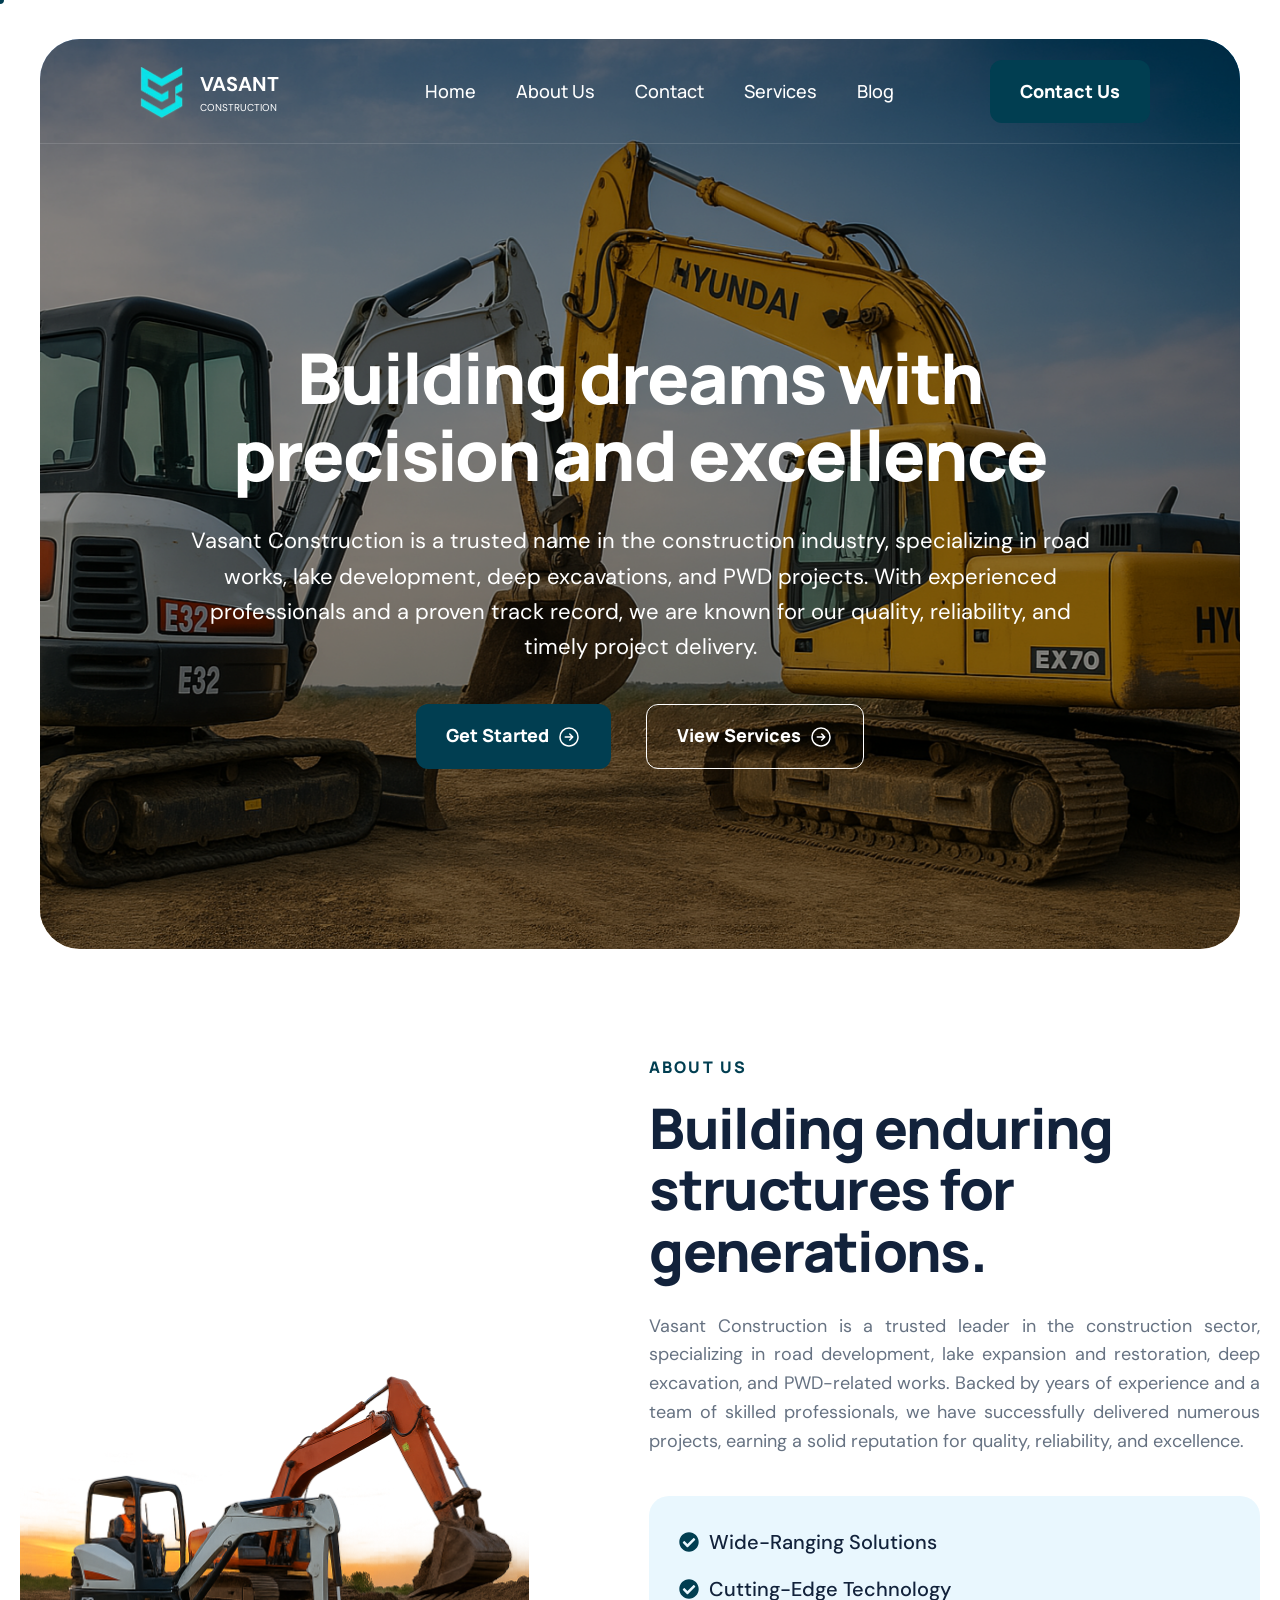
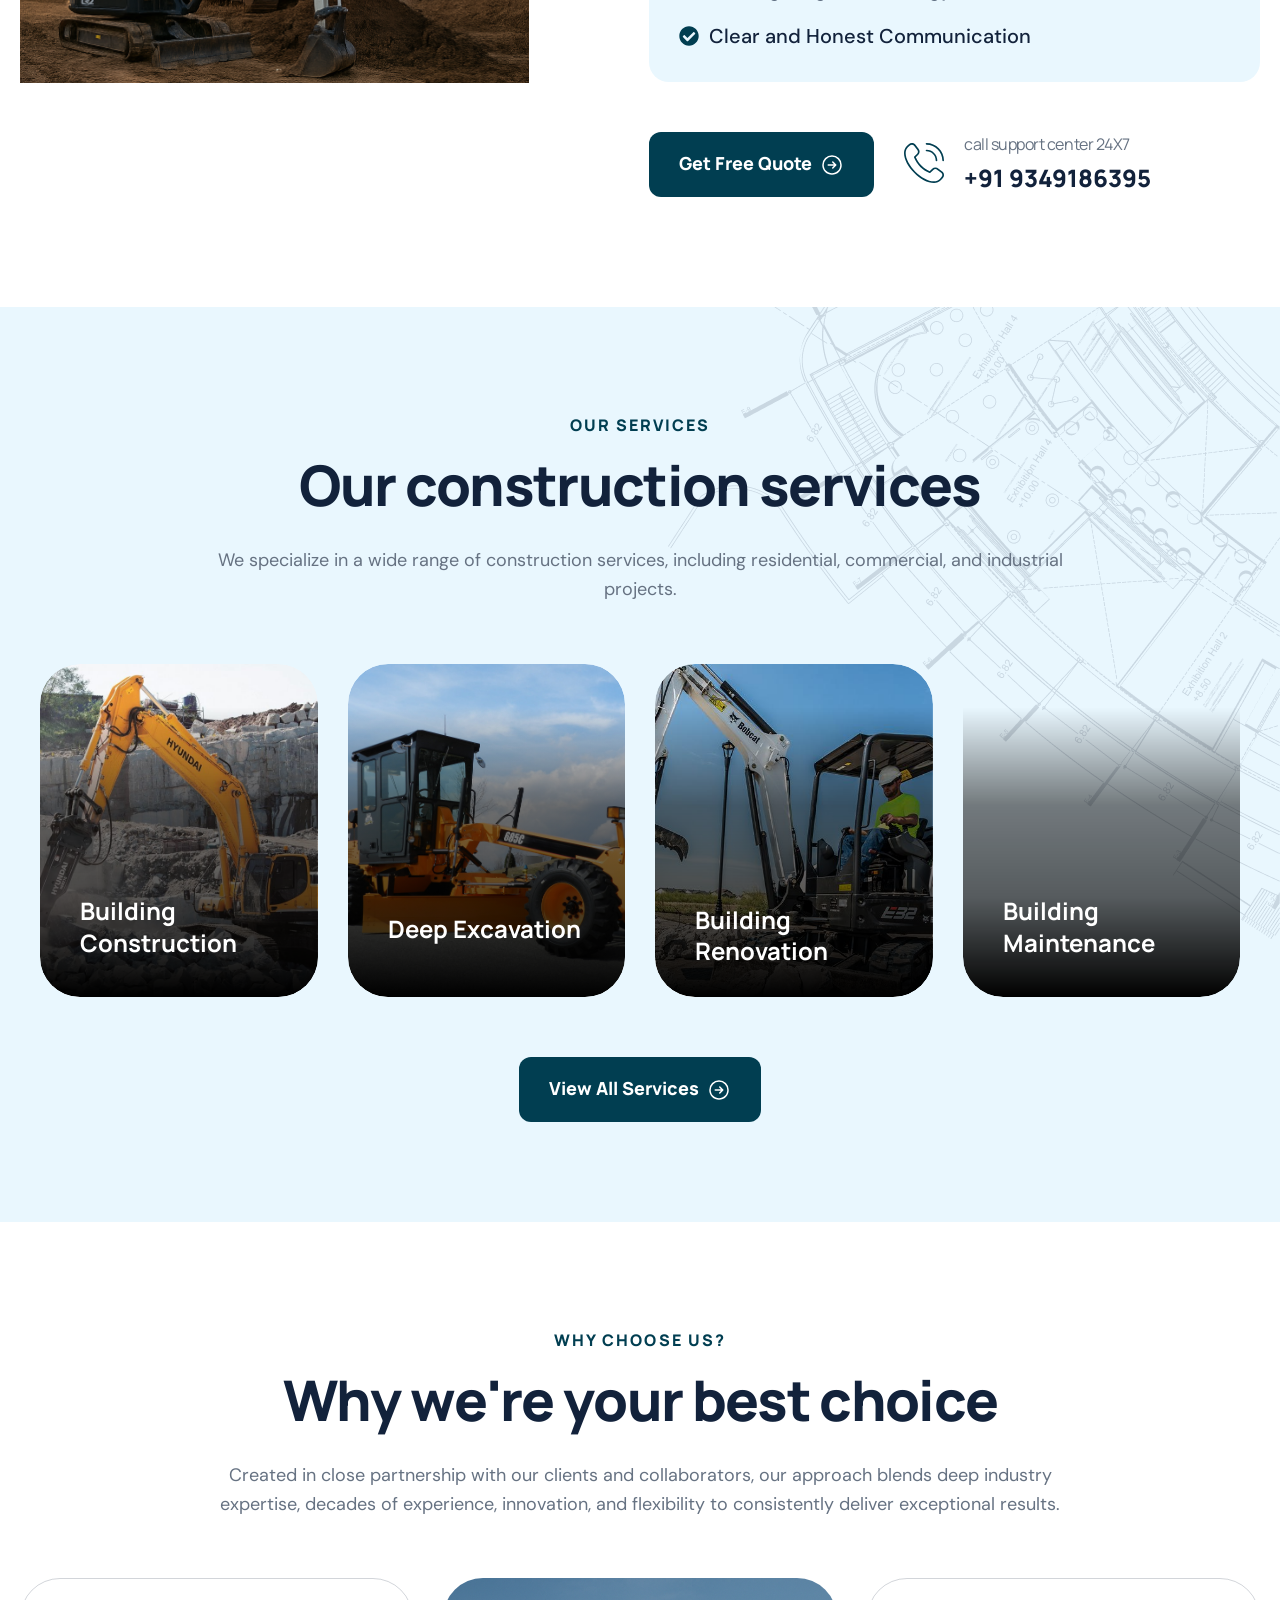
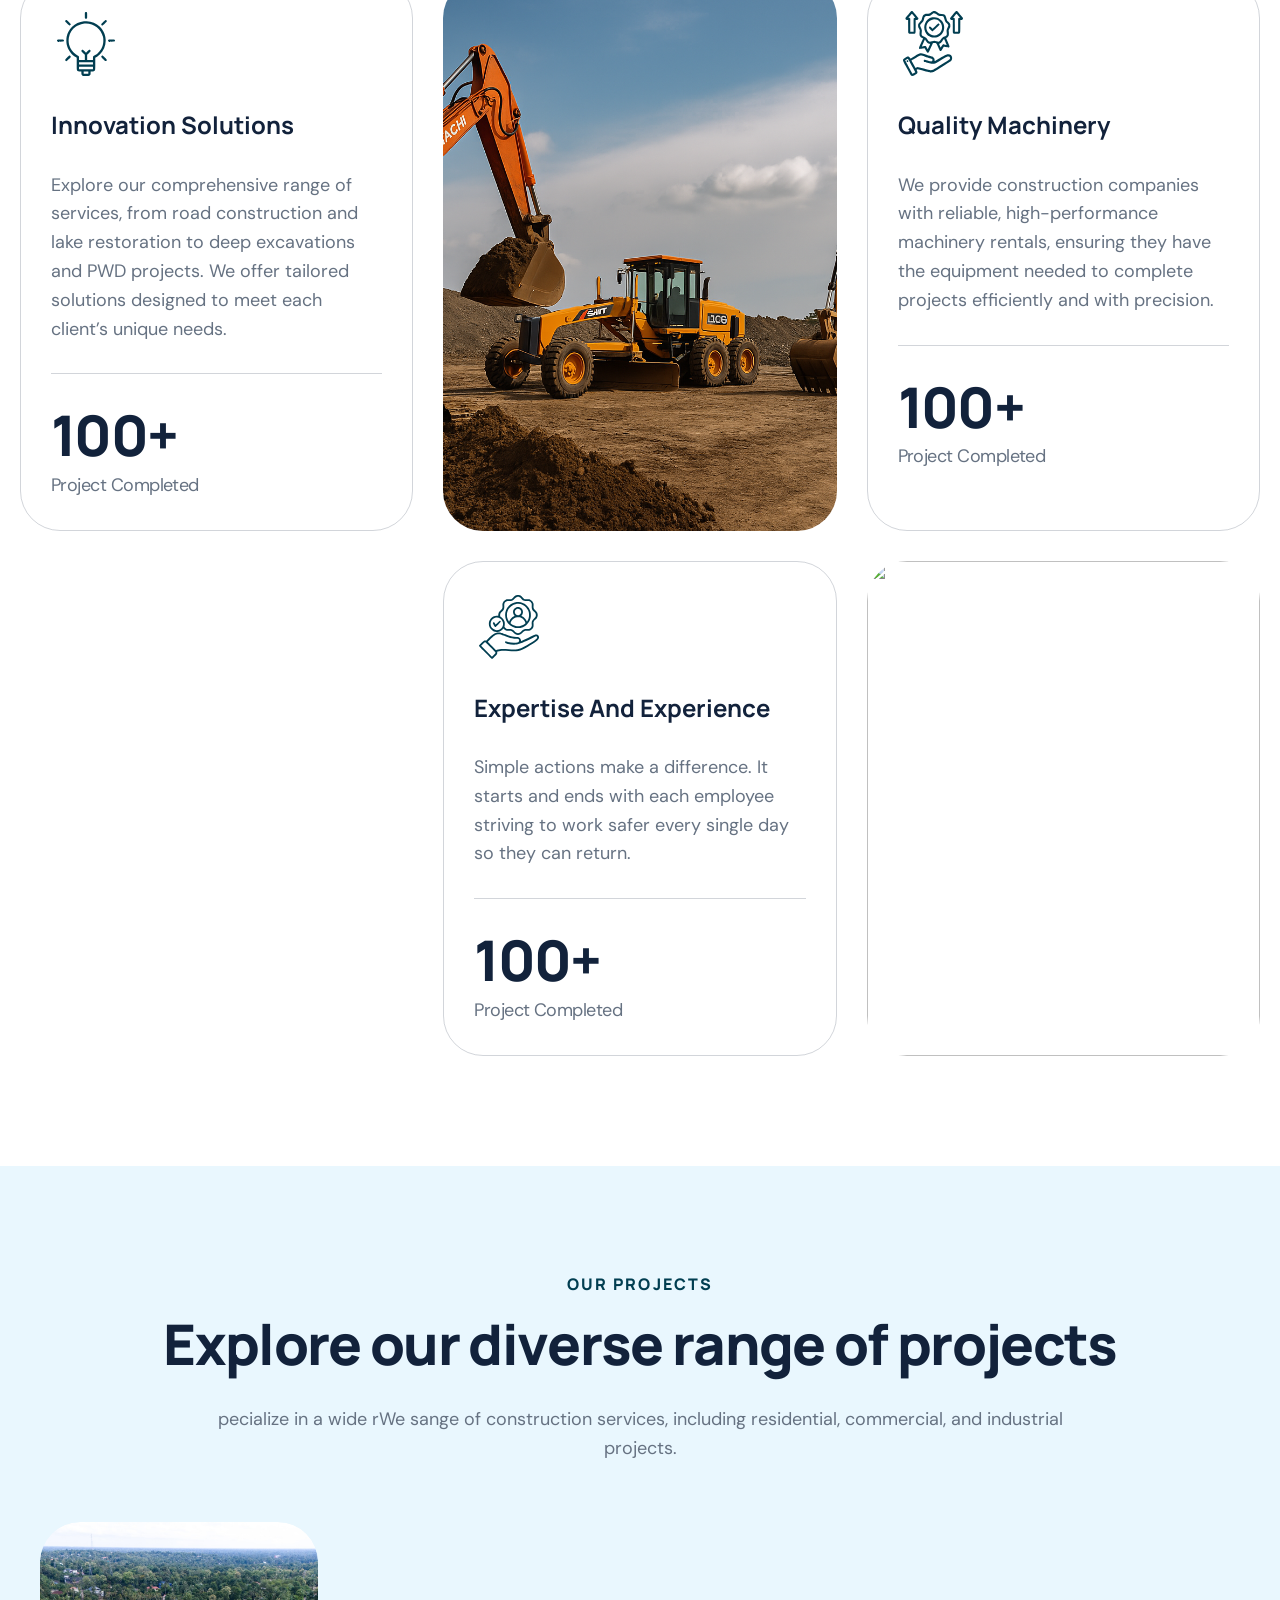
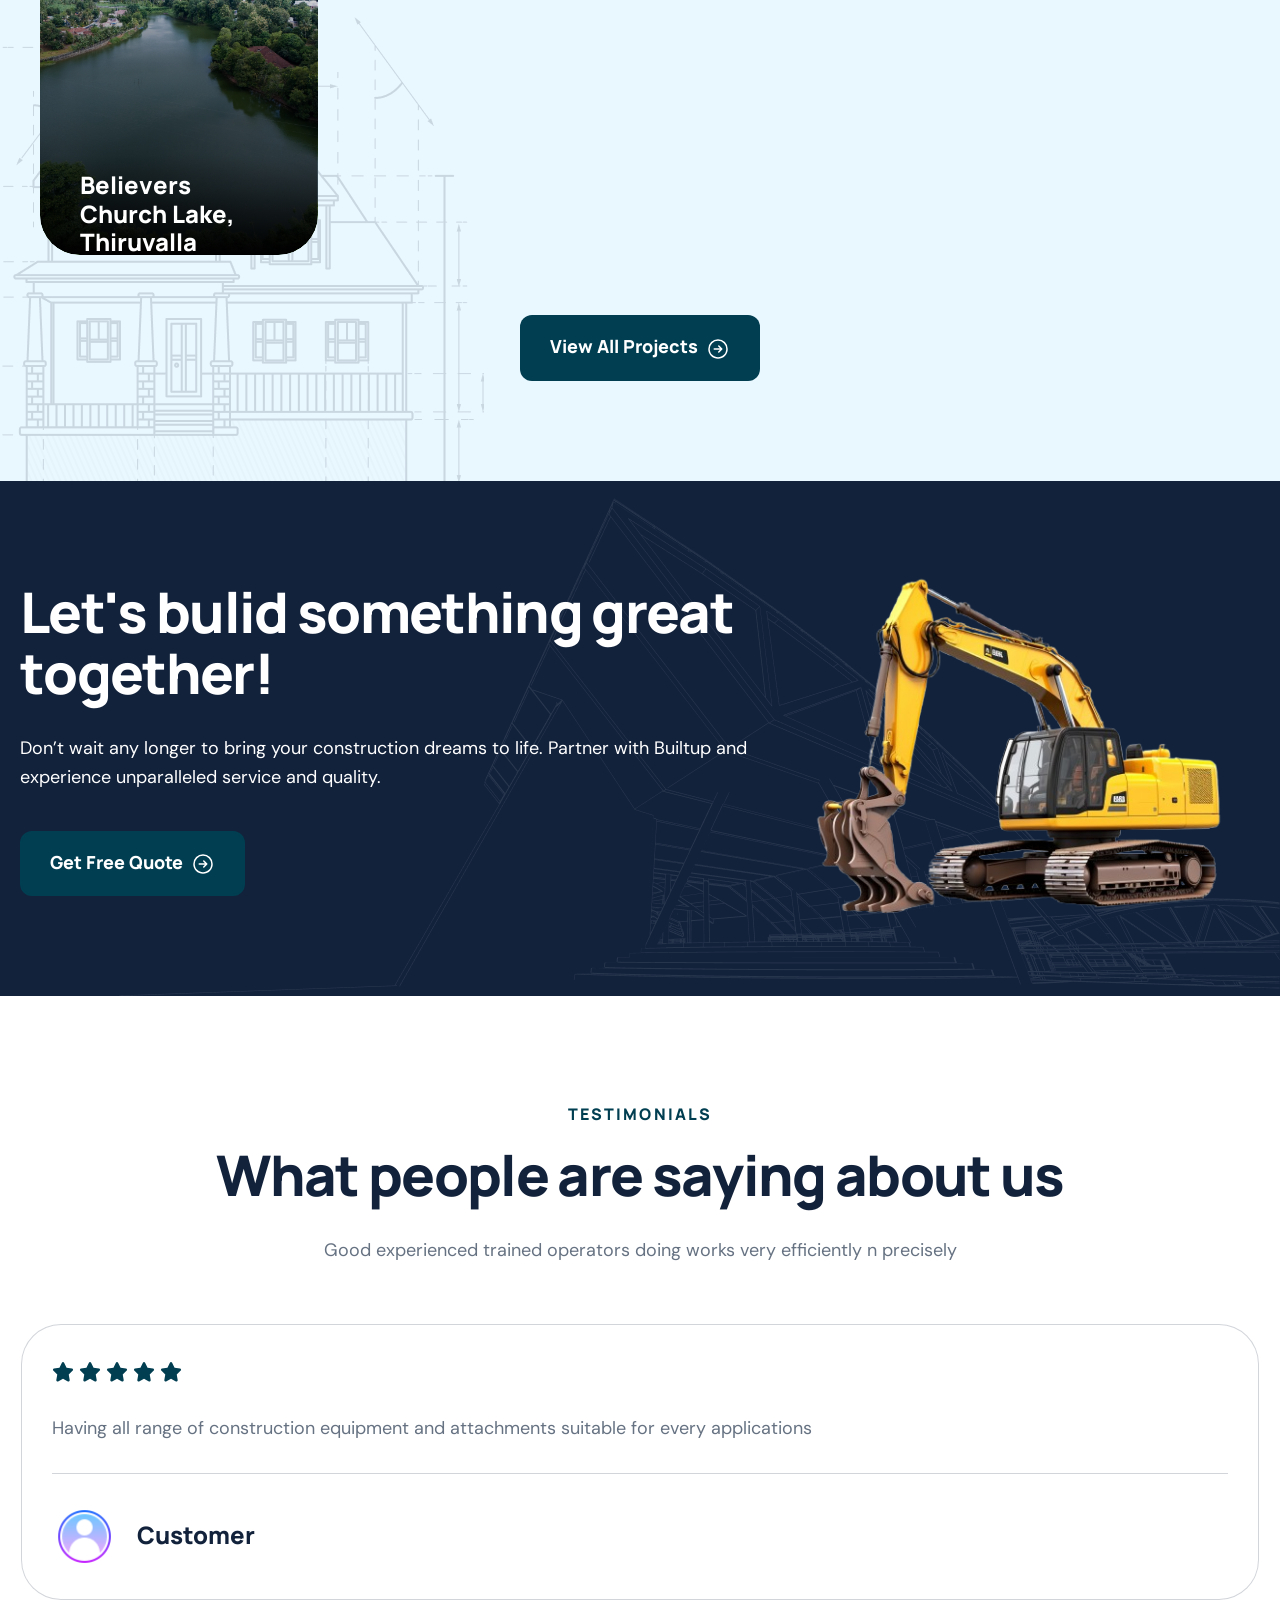
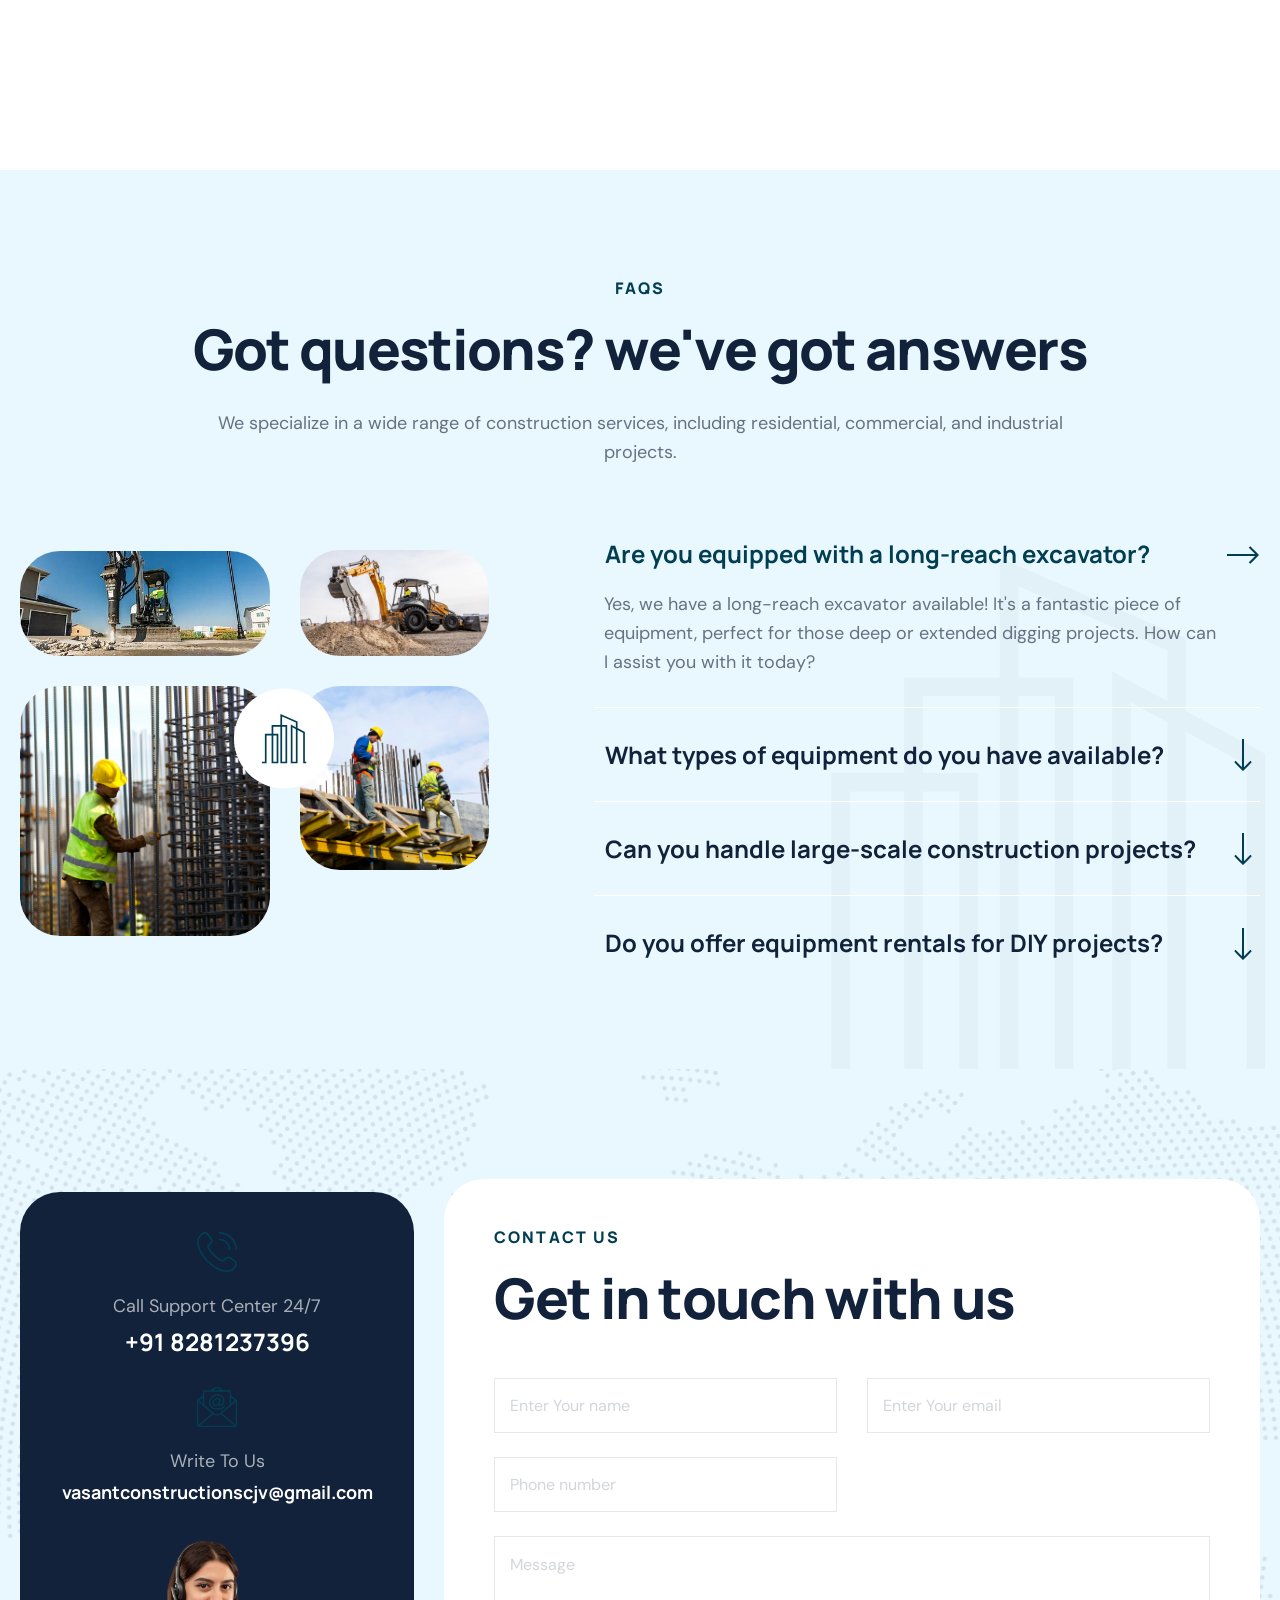
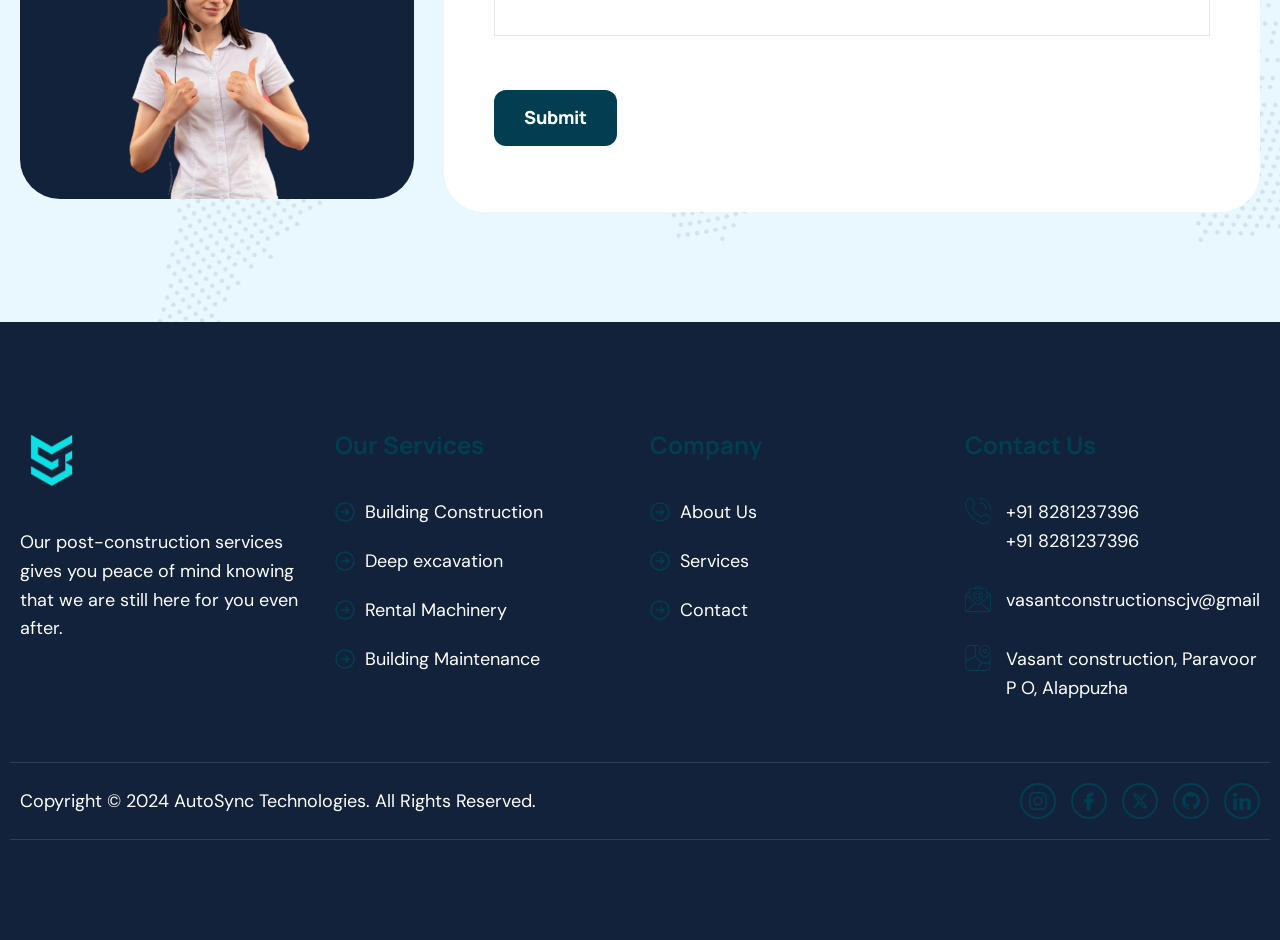
==== index.html @ c3cb843b "pushed" ====
<!DOCTYPE html>
<html lang="en-US">

<!-- Mirrored from demo.awaikenthemes.com/builtup/ by HTTrack Website Copier/3.x [XR&CO'2014], Sun, 02 Feb 2025 14:25:27 GMT -->
<!-- Added by HTTrack -->
<meta http-equiv="content-type" content="text/html;charset=UTF-8" /><!-- /Added by HTTrack -->

<head>
	<meta charset="UTF-8">
	<meta name="viewport" content="width=device-width, initial-scale=1.0" />
	<title>Vasant Construction</title>
	<meta name='robots' content='max-image-preview:large' />
	<style>
		img:is([sizes="auto" i], [sizes^="auto," i]) {
			contain-intrinsic-size: 3000px 1500px
		}
	</style>
	<link rel='dns-prefetch' href='http://fonts.googleapis.com/' />
	<link rel="alternate" type="application/rss+xml" title="Builtup &raquo; Feed" href="feed/index.html" />
	<link rel="alternate" type="application/rss+xml" title="Builtup &raquo; Comments Feed"
		href="comments/feed/index.html" />
	<script>
		window._wpemojiSettings = { "baseUrl": "https:\/\/s.w.org\/images\/core\/emoji\/15.0.3\/72x72\/", "ext": ".png", "svgUrl": "https:\/\/s.w.org\/images\/core\/emoji\/15.0.3\/svg\/", "svgExt": ".svg", "source": { "concatemoji": "https:\/\/demo.awaikenthemes.com\/builtup\/wp-includes\/js\/wp-emoji-release.min.js?ver=6.7.1" } };
		/*! This file is auto-generated */
		!function (i, n) { var o, s, e; function c(e) { try { var t = { supportTests: e, timestamp: (new Date).valueOf() }; sessionStorage.setItem(o, JSON.stringify(t)) } catch (e) { } } function p(e, t, n) { e.clearRect(0, 0, e.canvas.width, e.canvas.height), e.fillText(t, 0, 0); var t = new Uint32Array(e.getImageData(0, 0, e.canvas.width, e.canvas.height).data), r = (e.clearRect(0, 0, e.canvas.width, e.canvas.height), e.fillText(n, 0, 0), new Uint32Array(e.getImageData(0, 0, e.canvas.width, e.canvas.height).data)); return t.every(function (e, t) { return e === r[t] }) } function u(e, t, n) { switch (t) { case "flag": return n(e, "\ud83c\udff3\ufe0f\u200d\u26a7\ufe0f", "\ud83c\udff3\ufe0f\u200b\u26a7\ufe0f") ? !1 : !n(e, "\ud83c\uddfa\ud83c\uddf3", "\ud83c\uddfa\u200b\ud83c\uddf3") && !n(e, "\ud83c\udff4\udb40\udc67\udb40\udc62\udb40\udc65\udb40\udc6e\udb40\udc67\udb40\udc7f", "\ud83c\udff4\u200b\udb40\udc67\u200b\udb40\udc62\u200b\udb40\udc65\u200b\udb40\udc6e\u200b\udb40\udc67\u200b\udb40\udc7f"); case "emoji": return !n(e, "\ud83d\udc26\u200d\u2b1b", "\ud83d\udc26\u200b\u2b1b") }return !1 } function f(e, t, n) { var r = "undefined" != typeof WorkerGlobalScope && self instanceof WorkerGlobalScope ? new OffscreenCanvas(300, 150) : i.createElement("canvas"), a = r.getContext("2d", { willReadFrequently: !0 }), o = (a.textBaseline = "top", a.font = "600 32px Arial", {}); return e.forEach(function (e) { o[e] = t(a, e, n) }), o } function t(e) { var t = i.createElement("script"); t.src = e, t.defer = !0, i.head.appendChild(t) } "undefined" != typeof Promise && (o = "wpEmojiSettingsSupports", s = ["flag", "emoji"], n.supports = { everything: !0, everythingExceptFlag: !0 }, e = new Promise(function (e) { i.addEventListener("DOMContentLoaded", e, { once: !0 }) }), new Promise(function (t) { var n = function () { try { var e = JSON.parse(sessionStorage.getItem(o)); if ("object" == typeof e && "number" == typeof e.timestamp && (new Date).valueOf() < e.timestamp + 604800 && "object" == typeof e.supportTests) return e.supportTests } catch (e) { } return null }(); if (!n) { if ("undefined" != typeof Worker && "undefined" != typeof OffscreenCanvas && "undefined" != typeof URL && URL.createObjectURL && "undefined" != typeof Blob) try { var e = "postMessage(" + f.toString() + "(" + [JSON.stringify(s), u.toString(), p.toString()].join(",") + "));", r = new Blob([e], { type: "text/javascript" }), a = new Worker(URL.createObjectURL(r), { name: "wpTestEmojiSupports" }); return void (a.onmessage = function (e) { c(n = e.data), a.terminate(), t(n) }) } catch (e) { } c(n = f(s, u, p)) } t(n) }).then(function (e) { for (var t in e) n.supports[t] = e[t], n.supports.everything = n.supports.everything && n.supports[t], "flag" !== t && (n.supports.everythingExceptFlag = n.supports.everythingExceptFlag && n.supports[t]); n.supports.everythingExceptFlag = n.supports.everythingExceptFlag && !n.supports.flag, n.DOMReady = !1, n.readyCallback = function () { n.DOMReady = !0 } }).then(function () { return e }).then(function () { var e; n.supports.everything || (n.readyCallback(), (e = n.source || {}).concatemoji ? t(e.concatemoji) : e.wpemoji && e.twemoji && (t(e.twemoji), t(e.wpemoji))) })) }((window, document), window._wpemojiSettings);
	</script>
	<link rel='stylesheet' id='elementor-frontend-css'
		href='wp-content/plugins/elementor/assets/css/frontend.min42e3.css?ver=3.26.0' media='all' />
	<link rel='stylesheet' id='elementor-post-225-css'
		href='wp-content/uploads/elementor/css/post-22543d5.css?ver=1734501136' media='all' />
	<link rel='stylesheet' id='elementor-post-1688-css'
		href='wp-content/uploads/elementor/css/post-16880557.css?ver=1734501137' media='all' />
	<link rel="stylesheet" href="https://cdn.jsdelivr.net/npm/bootstrap@5.3.0/dist/css/bootstrap.min.css">
	<style id='wp-emoji-styles-inline-css'>
		img.wp-smiley,
		img.emoji {
			display: inline !important;
			border: none !important;
			box-shadow: none !important;
			height: 1em !important;
			width: 1em !important;
			margin: 0 0.07em !important;
			vertical-align: -0.1em !important;
			background: none !important;
			padding: 0 !important;
		}
	</style>
	<style id='classic-theme-styles-inline-css'>
		/*! This file is auto-generated */
		.wp-block-button__link {
			color: #fff;
			background-color: #32373c;
			border-radius: 9999px;
			box-shadow: none;
			text-decoration: none;
			padding: calc(.667em + 2px) calc(1.333em + 2px);
			font-size: 1.125em
		}

		.wp-block-file__button {
			background: #32373c;
			color: #fff;
			text-decoration: none
		}
	</style>
	<style id='global-styles-inline-css'>
		:root {
			--wp--preset--aspect-ratio--square: 1;
			--wp--preset--aspect-ratio--4-3: 4/3;
			--wp--preset--aspect-ratio--3-4: 3/4;
			--wp--preset--aspect-ratio--3-2: 3/2;
			--wp--preset--aspect-ratio--2-3: 2/3;
			--wp--preset--aspect-ratio--16-9: 16/9;
			--wp--preset--aspect-ratio--9-16: 9/16;
			--wp--preset--color--black: #000000;
			--wp--preset--color--cyan-bluish-gray: #abb8c3;
			--wp--preset--color--white: #ffffff;
			--wp--preset--color--pale-pink: #f78da7;
			--wp--preset--color--vivid-red: #cf2e2e;
			--wp--preset--color--luminous-vivid-orange: #ff6900;
			--wp--preset--color--luminous-vivid-amber: #fcb900;
			--wp--preset--color--light-green-cyan: #7bdcb5;
			--wp--preset--color--vivid-green-cyan: #00d084;
			--wp--preset--color--pale-cyan-blue: #8ed1fc;
			--wp--preset--color--vivid-cyan-blue: #0693e3;
			--wp--preset--color--vivid-purple: #9b51e0;
			--wp--preset--gradient--vivid-cyan-blue-to-vivid-purple: linear-gradient(135deg, rgba(6, 147, 227, 1) 0%, rgb(155, 81, 224) 100%);
			--wp--preset--gradient--light-green-cyan-to-vivid-green-cyan: linear-gradient(135deg, rgb(122, 220, 180) 0%, rgb(0, 208, 130) 100%);
			--wp--preset--gradient--luminous-vivid-amber-to-luminous-vivid-orange: linear-gradient(135deg, rgba(252, 185, 0, 1) 0%, rgba(255, 105, 0, 1) 100%);
			--wp--preset--gradient--luminous-vivid-orange-to-vivid-red: linear-gradient(135deg, rgba(255, 105, 0, 1) 0%, rgb(207, 46, 46) 100%);
			--wp--preset--gradient--very-light-gray-to-cyan-bluish-gray: linear-gradient(135deg, rgb(238, 238, 238) 0%, rgb(169, 184, 195) 100%);
			--wp--preset--gradient--cool-to-warm-spectrum: linear-gradient(135deg, rgb(74, 234, 220) 0%, rgb(151, 120, 209) 20%, rgb(207, 42, 186) 40%, rgb(238, 44, 130) 60%, rgb(251, 105, 98) 80%, rgb(254, 248, 76) 100%);
			--wp--preset--gradient--blush-light-purple: linear-gradient(135deg, rgb(255, 206, 236) 0%, rgb(152, 150, 240) 100%);
			--wp--preset--gradient--blush-bordeaux: linear-gradient(135deg, rgb(254, 205, 165) 0%, rgb(254, 45, 45) 50%, rgb(107, 0, 62) 100%);
			--wp--preset--gradient--luminous-dusk: linear-gradient(135deg, rgb(255, 203, 112) 0%, rgb(199, 81, 192) 50%, rgb(65, 88, 208) 100%);
			--wp--preset--gradient--pale-ocean: linear-gradient(135deg, rgb(255, 245, 203) 0%, rgb(182, 227, 212) 50%, rgb(51, 167, 181) 100%);
			--wp--preset--gradient--electric-grass: linear-gradient(135deg, rgb(202, 248, 128) 0%, rgb(113, 206, 126) 100%);
			--wp--preset--gradient--midnight: linear-gradient(135deg, rgb(2, 3, 129) 0%, rgb(40, 116, 252) 100%);
			--wp--preset--font-size--small: 13px;
			--wp--preset--font-size--medium: 20px;
			--wp--preset--font-size--large: 36px;
			--wp--preset--font-size--x-large: 42px;
			--wp--preset--spacing--20: 0.44rem;
			--wp--preset--spacing--30: 0.67rem;
			--wp--preset--spacing--40: 1rem;
			--wp--preset--spacing--50: 1.5rem;
			--wp--preset--spacing--60: 2.25rem;
			--wp--preset--spacing--70: 3.38rem;
			--wp--preset--spacing--80: 5.06rem;
			--wp--preset--shadow--natural: 6px 6px 9px rgba(0, 0, 0, 0.2);
			--wp--preset--shadow--deep: 12px 12px 50px rgba(0, 0, 0, 0.4);
			--wp--preset--shadow--sharp: 6px 6px 0px rgba(0, 0, 0, 0.2);
			--wp--preset--shadow--outlined: 6px 6px 0px -3px rgba(255, 255, 255, 1), 6px 6px rgba(0, 0, 0, 1);
			--wp--preset--shadow--crisp: 6px 6px 0px rgba(0, 0, 0, 1);
		}

		:where(.is-layout-flex) {
			gap: 0.5em;
		}

		:where(.is-layout-grid) {
			gap: 0.5em;
		}

		body .is-layout-flex {
			display: flex;
		}

		.is-layout-flex {
			flex-wrap: wrap;
			align-items: center;
		}

		.is-layout-flex> :is(*, div) {
			margin: 0;
		}

		body .is-layout-grid {
			display: grid;
		}

		.is-layout-grid> :is(*, div) {
			margin: 0;
		}

		:where(.wp-block-columns.is-layout-flex) {
			gap: 2em;
		}

		:where(.wp-block-columns.is-layout-grid) {
			gap: 2em;
		}

		:where(.wp-block-post-template.is-layout-flex) {
			gap: 1.25em;
		}

		:where(.wp-block-post-template.is-layout-grid) {
			gap: 1.25em;
		}

		.has-black-color {
			color: var(--wp--preset--color--black) !important;
		}

		.has-cyan-bluish-gray-color {
			color: var(--wp--preset--color--cyan-bluish-gray) !important;
		}

		.has-white-color {
			color: var(--wp--preset--color--white) !important;
		}

		.has-pale-pink-color {
			color: var(--wp--preset--color--pale-pink) !important;
		}

		.has-vivid-red-color {
			color: var(--wp--preset--color--vivid-red) !important;
		}

		.has-luminous-vivid-orange-color {
			color: var(--wp--preset--color--luminous-vivid-orange) !important;
		}

		.has-luminous-vivid-amber-color {
			color: var(--wp--preset--color--luminous-vivid-amber) !important;
		}

		.has-light-green-cyan-color {
			color: var(--wp--preset--color--light-green-cyan) !important;
		}

		.has-vivid-green-cyan-color {
			color: var(--wp--preset--color--vivid-green-cyan) !important;
		}

		.has-pale-cyan-blue-color {
			color: var(--wp--preset--color--pale-cyan-blue) !important;
		}

		.has-vivid-cyan-blue-color {
			color: var(--wp--preset--color--vivid-cyan-blue) !important;
		}

		.has-vivid-purple-color {
			color: var(--wp--preset--color--vivid-purple) !important;
		}

		.has-black-background-color {
			background-color: var(--wp--preset--color--black) !important;
		}

		.has-cyan-bluish-gray-background-color {
			background-color: var(--wp--preset--color--cyan-bluish-gray) !important;
		}

		.has-white-background-color {
			background-color: var(--wp--preset--color--white) !important;
		}

		.has-pale-pink-background-color {
			background-color: var(--wp--preset--color--pale-pink) !important;
		}

		.has-vivid-red-background-color {
			background-color: var(--wp--preset--color--vivid-red) !important;
		}

		.has-luminous-vivid-orange-background-color {
			background-color: var(--wp--preset--color--luminous-vivid-orange) !important;
		}

		.has-luminous-vivid-amber-background-color {
			background-color: var(--wp--preset--color--luminous-vivid-amber) !important;
		}

		.has-light-green-cyan-background-color {
			background-color: var(--wp--preset--color--light-green-cyan) !important;
		}

		.has-vivid-green-cyan-background-color {
			background-color: var(--wp--preset--color--vivid-green-cyan) !important;
		}

		.has-pale-cyan-blue-background-color {
			background-color: var(--wp--preset--color--pale-cyan-blue) !important;
		}

		.has-vivid-cyan-blue-background-color {
			background-color: var(--wp--preset--color--vivid-cyan-blue) !important;
		}

		.has-vivid-purple-background-color {
			background-color: var(--wp--preset--color--vivid-purple) !important;
		}

		.has-black-border-color {
			border-color: var(--wp--preset--color--black) !important;
		}

		.has-cyan-bluish-gray-border-color {
			border-color: var(--wp--preset--color--cyan-bluish-gray) !important;
		}

		.has-white-border-color {
			border-color: var(--wp--preset--color--white) !important;
		}

		.has-pale-pink-border-color {
			border-color: var(--wp--preset--color--pale-pink) !important;
		}

		.has-vivid-red-border-color {
			border-color: var(--wp--preset--color--vivid-red) !important;
		}

		.has-luminous-vivid-orange-border-color {
			border-color: var(--wp--preset--color--luminous-vivid-orange) !important;
		}

		.has-luminous-vivid-amber-border-color {
			border-color: var(--wp--preset--color--luminous-vivid-amber) !important;
		}

		.has-light-green-cyan-border-color {
			border-color: var(--wp--preset--color--light-green-cyan) !important;
		}

		.has-vivid-green-cyan-border-color {
			border-color: var(--wp--preset--color--vivid-green-cyan) !important;
		}

		.has-pale-cyan-blue-border-color {
			border-color: var(--wp--preset--color--pale-cyan-blue) !important;
		}

		.has-vivid-cyan-blue-border-color {
			border-color: var(--wp--preset--color--vivid-cyan-blue) !important;
		}

		.has-vivid-purple-border-color {
			border-color: var(--wp--preset--color--vivid-purple) !important;
		}

		.has-vivid-cyan-blue-to-vivid-purple-gradient-background {
			background: var(--wp--preset--gradient--vivid-cyan-blue-to-vivid-purple) !important;
		}

		.has-light-green-cyan-to-vivid-green-cyan-gradient-background {
			background: var(--wp--preset--gradient--light-green-cyan-to-vivid-green-cyan) !important;
		}

		.has-luminous-vivid-amber-to-luminous-vivid-orange-gradient-background {
			background: var(--wp--preset--gradient--luminous-vivid-amber-to-luminous-vivid-orange) !important;
		}

		.has-luminous-vivid-orange-to-vivid-red-gradient-background {
			background: var(--wp--preset--gradient--luminous-vivid-orange-to-vivid-red) !important;
		}

		.has-very-light-gray-to-cyan-bluish-gray-gradient-background {
			background: var(--wp--preset--gradient--very-light-gray-to-cyan-bluish-gray) !important;
		}

		.has-cool-to-warm-spectrum-gradient-background {
			background: var(--wp--preset--gradient--cool-to-warm-spectrum) !important;
		}

		.has-blush-light-purple-gradient-background {
			background: var(--wp--preset--gradient--blush-light-purple) !important;
		}

		.has-blush-bordeaux-gradient-background {
			background: var(--wp--preset--gradient--blush-bordeaux) !important;
		}

		.has-luminous-dusk-gradient-background {
			background: var(--wp--preset--gradient--luminous-dusk) !important;
		}

		.has-pale-ocean-gradient-background {
			background: var(--wp--preset--gradient--pale-ocean) !important;
		}

		.has-electric-grass-gradient-background {
			background: var(--wp--preset--gradient--electric-grass) !important;
		}

		.has-midnight-gradient-background {
			background: var(--wp--preset--gradient--midnight) !important;
		}

		.has-small-font-size {
			font-size: var(--wp--preset--font-size--small) !important;
		}

		.has-medium-font-size {
			font-size: var(--wp--preset--font-size--medium) !important;
		}

		.has-large-font-size {
			font-size: var(--wp--preset--font-size--large) !important;
		}

		.has-x-large-font-size {
			font-size: var(--wp--preset--font-size--x-large) !important;
		}

		:where(.wp-block-post-template.is-layout-flex) {
			gap: 1.25em;
		}

		:where(.wp-block-post-template.is-layout-grid) {
			gap: 1.25em;
		}

		:where(.wp-block-columns.is-layout-flex) {
			gap: 2em;
		}

		:where(.wp-block-columns.is-layout-grid) {
			gap: 2em;
		}

		:root :where(.wp-block-pullquote) {
			font-size: 1.5em;
			line-height: 1.6;
		}

		.elementor-element-fe91c30 {
			background-image: url('wp-content/uploads/2024/06/31.png') !important;
			background-size: cover;
			background-position: center;
		}
		
		
	</style>
	
	
	<link rel='stylesheet' id='elementor-icons-ekiticons-css'
		href='wp-content/plugins/elementskit-lite/modules/elementskit-icon-pack/assets/css/ekiticons6765.css?ver=3.3.3'
		media='all' />
	<link rel='stylesheet' id='elementskit-parallax-style-css'
		href='wp-content/plugins/elementskit/modules/parallax/assets/css/style87e3.css?ver=3.7.6' media='all' />
	<link rel='stylesheet' id='elementor-post-7-css'
		href='wp-content/uploads/elementor/css/post-70557.css?ver=1734501137' media='all' />
	<link rel='stylesheet' id='e-animation-fadeInUp-css'
		href='wp-content/plugins/elementor/assets/lib/animations/styles/fadeInUp.min42e3.css?ver=3.26.0' media='all' />
	<link rel='stylesheet' id='widget-heading-css'
		href='wp-content/plugins/elementor/assets/css/widget-heading.min42e3.css?ver=3.26.0' media='all' />
	<link rel='stylesheet' id='widget-text-editor-css'
		href='wp-content/plugins/elementor/assets/css/widget-text-editor.min42e3.css?ver=3.26.0' media='all' />
	<link rel='stylesheet' id='widget-image-css'
		href='wp-content/plugins/elementor/assets/css/widget-image.min42e3.css?ver=3.26.0' media='all' />
	<link rel='stylesheet' id='widget-icon-list-css'
		href='wp-content/plugins/elementor/assets/css/widget-icon-list.min42e3.css?ver=3.26.0' media='all' />
	<link rel='stylesheet' id='widget-icon-box-css'
		href='wp-content/plugins/elementor/assets/css/widget-icon-box.min42e3.css?ver=3.26.0' media='all' />
	<link rel='stylesheet' id='widget-counter-css'
		href='wp-content/plugins/elementor/assets/css/widget-counter.min42e3.css?ver=3.26.0' media='all' />
	<link rel='stylesheet' id='elementor-post-10-css'
		href='wp-content/uploads/elementor/css/post-100557.css?ver=1734501137' media='all' />
	<link rel='stylesheet' id='ekit-widget-styles-css'
		href='wp-content/plugins/elementskit-lite/widgets/init/assets/css/widget-styles6765.css?ver=3.3.3'
		media='all' />
	<link rel='stylesheet' id='ekit-widget-styles-pro-css'
		href='wp-content/plugins/elementskit/widgets/init/assets/css/widget-styles-pro87e3.css?ver=3.7.6' media='all' />
	<link rel='stylesheet' id='ekit-responsive-css'
		href='wp-content/plugins/elementskit-lite/widgets/init/assets/css/responsive6765.css?ver=3.3.3' media='all' />
	<link rel='stylesheet' id='builtup-font-css'
		href='https://fonts.googleapis.com/css2?family=Manrope%3Awght%40200..800&amp;family=DM+Sans%3Aital%2Copsz%2Cwght%400%2C9..40%2C100..1000%3B1%2C9..40%2C100..1000&amp;display=swap'
		media='all' />
	<link rel='stylesheet' id='swiper-css'
		href='wp-content/plugins/elementor/assets/lib/swiper/v8/css/swiper.min94a4.css?ver=8.4.5' media='all' />
	<link rel='stylesheet' id='e-swiper-css'
		href='wp-content/plugins/elementor/assets/css/conditionals/e-swiper.min42e3.css?ver=3.26.0' media='all' />
	<link rel='stylesheet' id='builtup-css-variable-css'
		href='wp-content/themes/builtup/assets/css/css-variable97de.css?ver=1.0.5' media='all' />
	<link rel='stylesheet' id='fontawesome-6.4.0-css'
		href='wp-content/themes/builtup/assets/css/all.min97de.css?ver=1.0.5' media='all' />
	<link rel='stylesheet' id='bootstrap-5.3.2-css'
		href='wp-content/themes/builtup/assets/css/bootstrap.min97de.css?ver=1.0.5' media='all' />
	<link rel='stylesheet' id='builtup-style-css' href='wp-content/themes/builtup/style97de.css?ver=1.0.5'
		media='all' />
	<link rel='stylesheet' id='google-fonts-1-css'
		href='https://fonts.googleapis.com/css?family=Manrope%3A100%2C100italic%2C200%2C200italic%2C300%2C300italic%2C400%2C400italic%2C500%2C500italic%2C600%2C600italic%2C700%2C700italic%2C800%2C800italic%2C900%2C900italic%7CDM+Sans%3A100%2C100italic%2C200%2C200italic%2C300%2C300italic%2C400%2C400italic%2C500%2C500italic%2C600%2C600italic%2C700%2C700italic%2C800%2C800italic%2C900%2C900italic&amp;display=swap&amp;ver=6.7.1'
		media='all' />
	<link rel="preconnect" href="https://fonts.gstatic.com/" crossorigin>
	<script src="wp-includes/js/jquery/jquery.minf43b.js?ver=3.7.1" id="jquery-core-js"></script>
	<script src="wp-includes/js/jquery/jquery-migrate.min5589.js?ver=3.4.1" id="jquery-migrate-js"></script>
	<script src="wp-content/plugins/elementskit/modules/parallax/assets/js/jarallax87e3.js?ver=3.7.6"
		id="jarallax-js"></script>
	<link rel="https://api.w.org/" href="wp-json/index.html" />
	<link rel="alternate" title="JSON" type="application/json" href="wp-json/wp/v2/pages/10.json" />
	<link rel="EditURI" type="application/rsd+xml" title="RSD" href="xmlrpc0db0.php?rsd" />
	<meta name="generator" content="WordPress 6.7.1" />
	<link rel="canonical" href="index.html" />
	<link rel='shortlink' href='index.html' />
	<link rel="alternate" title="oEmbed (JSON)" type="application/json+oembed"
		href="wp-json/oembed/1.0/embedd0d1.json?url=https%3A%2F%2Fdemo.awaikenthemes.com%2Fbuiltup%2F" />
	<link rel="alternate" title="oEmbed (XML)" type="text/xml+oembed"
		href="wp-json/oembed/1.0/embede04d?url=https%3A%2F%2Fdemo.awaikenthemes.com%2Fbuiltup%2F&amp;format=xml" />
	<meta name="generator"
		content="Elementor 3.26.0; features: e_font_icon_svg, additional_custom_breakpoints, e_element_cache; settings: css_print_method-external, google_font-enabled, font_display-swap">
	<script
		type="text/javascript">var elementskit_module_parallax_url = "wp-content/plugins/elementskit/modules/parallax/index.html";</script>
	<style>
		.e-con.e-parent:nth-of-type(n+4):not(.e-lazyloaded):not(.e-no-lazyload),
		.e-con.e-parent:nth-of-type(n+4):not(.e-lazyloaded):not(.e-no-lazyload) * {
			background-image: none !important;
		}

		@media screen and (max-height: 1024px) {

			.e-con.e-parent:nth-of-type(n+3):not(.e-lazyloaded):not(.e-no-lazyload),
			.e-con.e-parent:nth-of-type(n+3):not(.e-lazyloaded):not(.e-no-lazyload) * {
				background-image: none !important;
			}
		}

		@media screen and (max-height: 640px) {

			.e-con.e-parent:nth-of-type(n+2):not(.e-lazyloaded):not(.e-no-lazyload),
			.e-con.e-parent:nth-of-type(n+2):not(.e-lazyloaded):not(.e-no-lazyload) * {
				background-image: none !important;
			}
		}
	</style>
	<link rel="icon" href="wp-content/uploads/2024/06/logov.png" sizes="32x32" />
	<link rel="icon" href="wp-content/uploads/2024/06/logov.png" sizes="192x192" />
	<link rel="apple-touch-icon" href="wp-content/uploads/2024/06/logov.png" />
	<meta name="msapplication-TileImage" content="index.html
/wp-content/uploads/2024/06/logov.png" />
</head>

<body
	class="home page-template page-template-elementor_header_footer page page-id-10 wp-custom-logo tt-magic-cursor elementor-default elementor-template-full-width elementor-kit-7 elementor-page elementor-page-10">
	<div class="preloader">
		<div class="loading-container">
			<div class="loading"></div>
			<div id="loading-icon"><img src="wp-content/uploads/2024/06/logov.png" alt=""></div>
		</div>
	</div>
	<div id="magic-cursor">
		<div id="ball"></div>
	</div>
	<div class="ekit-template-content-markup ekit-template-content-header ekit-template-content-theme-support">
		<div data-elementor-type="wp-post" data-elementor-id="225" class="elementor elementor-225">
			<div class="elementor-element elementor-element-3c0e001 e-con-full e-flex e-con e-parent" data-id="3c0e001"
				data-element_type="container">
				<div class="elementor-element elementor-element-159e7cf e-con-full e-flex e-con e-child"
					data-id="159e7cf" data-element_type="container">
					<div class="elementor-element elementor-element-08aa86c e-con-full e-flex e-con e-child"
						data-id="08aa86c" data-element_type="container">
						<div class="elementor-element elementor-element-d7183c8 elementor-widget elementor-widget-builtup-site-logo"
							data-id="d7183c8" data-element_type="widget"
							data-settings="{&quot;align&quot;:&quot;left&quot;,&quot;width&quot;:{&quot;unit&quot;:&quot;%&quot;,&quot;size&quot;:&quot;&quot;,&quot;sizes&quot;:[]},&quot;width_tablet&quot;:{&quot;unit&quot;:&quot;%&quot;,&quot;size&quot;:&quot;&quot;,&quot;sizes&quot;:[]},&quot;width_mobile&quot;:{&quot;unit&quot;:&quot;%&quot;,&quot;size&quot;:&quot;&quot;,&quot;sizes&quot;:[]},&quot;space&quot;:{&quot;unit&quot;:&quot;%&quot;,&quot;size&quot;:&quot;&quot;,&quot;sizes&quot;:[]},&quot;space_tablet&quot;:{&quot;unit&quot;:&quot;%&quot;,&quot;size&quot;:&quot;&quot;,&quot;sizes&quot;:[]},&quot;space_mobile&quot;:{&quot;unit&quot;:&quot;%&quot;,&quot;size&quot;:&quot;&quot;,&quot;sizes&quot;:[]},&quot;image_border_radius&quot;:{&quot;unit&quot;:&quot;px&quot;,&quot;top&quot;:&quot;&quot;,&quot;right&quot;:&quot;&quot;,&quot;bottom&quot;:&quot;&quot;,&quot;left&quot;:&quot;&quot;,&quot;isLinked&quot;:true},&quot;image_border_radius_tablet&quot;:{&quot;unit&quot;:&quot;px&quot;,&quot;top&quot;:&quot;&quot;,&quot;right&quot;:&quot;&quot;,&quot;bottom&quot;:&quot;&quot;,&quot;left&quot;:&quot;&quot;,&quot;isLinked&quot;:true},&quot;image_border_radius_mobile&quot;:{&quot;unit&quot;:&quot;px&quot;,&quot;top&quot;:&quot;&quot;,&quot;right&quot;:&quot;&quot;,&quot;bottom&quot;:&quot;&quot;,&quot;left&quot;:&quot;&quot;,&quot;isLinked&quot;:true},&quot;caption_padding&quot;:{&quot;unit&quot;:&quot;px&quot;,&quot;top&quot;:&quot;&quot;,&quot;right&quot;:&quot;&quot;,&quot;bottom&quot;:&quot;&quot;,&quot;left&quot;:&quot;&quot;,&quot;isLinked&quot;:true},&quot;caption_padding_tablet&quot;:{&quot;unit&quot;:&quot;px&quot;,&quot;top&quot;:&quot;&quot;,&quot;right&quot;:&quot;&quot;,&quot;bottom&quot;:&quot;&quot;,&quot;left&quot;:&quot;&quot;,&quot;isLinked&quot;:true},&quot;caption_padding_mobile&quot;:{&quot;unit&quot;:&quot;px&quot;,&quot;top&quot;:&quot;&quot;,&quot;right&quot;:&quot;&quot;,&quot;bottom&quot;:&quot;&quot;,&quot;left&quot;:&quot;&quot;,&quot;isLinked&quot;:true},&quot;caption_space&quot;:{&quot;unit&quot;:&quot;px&quot;,&quot;size&quot;:0,&quot;sizes&quot;:[]},&quot;caption_space_tablet&quot;:{&quot;unit&quot;:&quot;px&quot;,&quot;size&quot;:&quot;&quot;,&quot;sizes&quot;:[]},&quot;caption_space_mobile&quot;:{&quot;unit&quot;:&quot;px&quot;,&quot;size&quot;:&quot;&quot;,&quot;sizes&quot;:[]},&quot;ekit_we_effect_on&quot;:&quot;none&quot;}"
							data-widget_type="builtup-site-logo.default">
							<div class="elementor-widget-container">
								<div class="ata-site-logo">
									<a data-elementor-open-lightbox="" class='elementor-clickable' href="index.html">
										<div class="ata-site-logo-set">
											<div class="ata-site-logo-container"
												style="display: flex; align-items: center; gap: 10px;">
												<img class="ata-site-logo-img elementor-animation-"
													src="wp-content/uploads/2024/06/logov.png" alt="default-logo"
													style="width: 60px; height: auto;" />

												<div
													style="display: flex; flex-direction: column; align-items: flex-start;">
													<p
														style="margin: 0; font-size: 20px; font-weight: bold; color: var(--wp--preset--color--white);">
														VASANT</p>
													<p
														style="margin: 0; font-size: 10px; color: var(--wp--preset--color--white);">
														CONSTRUCTION</p>
												</div>
											</div>




										</div>
									</a>
								</div>
							</div>
						</div>
					</div>
					<div class="elementor-element elementor-element-d936ea6 e-con-full e-flex e-con e-child"
						data-id="d936ea6" data-element_type="container">
						<div class="elementor-element elementor-element-d67d018 header-menu elementor-widget elementor-widget-ekit-nav-menu"
							data-id="d67d018" data-element_type="widget"
							data-settings="{&quot;ekit_we_effect_on&quot;:&quot;none&quot;}"
							data-widget_type="ekit-nav-menu.default">
							<div class="elementor-widget-container">
								<nav class="ekit-wid-con ekit_menu_responsive_tablet"
									data-hamburger-icon="icon icon-menu-11" data-hamburger-icon-type="icon"
									data-responsive-breakpoint="1024">
									<button class="elementskit-menu-hamburger elementskit-menu-toggler" type="button"
										aria-label="hamburger-icon">
										<i aria-hidden="true" class="ekit-menu-icon icon icon-menu-11"></i> </button>
									<div id="ekit-megamenu-header-menu"
										class="elementskit-menu-container elementskit-menu-offcanvas-elements elementskit-navbar-nav-default ekit-nav-menu-one-page- ekit-nav-dropdown-hover">
										<ul id="menu-header-menu"
											class="elementskit-navbar-nav elementskit-menu-po-center submenu-click-on-icon">
											<li id="menu-item-5912"
												class="menu-item menu-item-type-custom menu-item-object-custom current-menu-ancestor current-menu-parent menu-item-has-children menu-item-5912 nav-item elementskit-dropdown-has relative_position elementskit-dropdown-menu-default_width elementskit-mobile-builder-content"
												data-vertical-menu=750px><a href="#"
													class="ekit-menu-nav-link ekit-menu-dropdown-toggle"></a>
											<li id="menu-item-16"
												class="menu-item menu-item-type-post_type menu-item-object-page menu-item-16 nav-item elementskit-mobile-builder-content"
												data-vertical-menu=750px><a href="#"
													class="ekit-menu-nav-link">Home</a></li>
											<li id="menu-item-16"
												class="menu-item menu-item-type-post_type menu-item-object-page menu-item-16 nav-item elementskit-mobile-builder-content"
												data-vertical-menu=750px><a href="about-us/index.html"
													class="ekit-menu-nav-link">About Us</a></li>
											<li id="menu-item-16"
												class="menu-item menu-item-type-post_type menu-item-object-page menu-item-16 nav-item elementskit-mobile-builder-content"
												data-vertical-menu=750px><a href="contact-us/index.html"
													class="ekit-menu-nav-link">Contact</a></li>
											<li id="menu-item-16"
												class="menu-item menu-item-type-post_type menu-item-object-page menu-item-16 nav-item elementskit-mobile-builder-content"
												data-vertical-menu=750px><a href="services/index.html"
													class="ekit-menu-nav-link">Services</a></li>
											<li id="menu-item-16"
												class="menu-item menu-item-type-post_type menu-item-object-page menu-item-16 nav-item elementskit-mobile-builder-content"
												data-vertical-menu=750px><a href="blog/index.html"
													class="ekit-menu-nav-link">Blog</a></li>
											<ul class="elementskit-dropdown elementskit-submenu-panel">

												<li id="menu-item-3045"
													class="menu-item menu-item-type-post_type menu-item-object-page menu-item-3045 nav-item elementskit-mobile-builder-content"
													data-vertical-menu=750px><a href="about-us/index.html"
														class="ekit-menu-nav-link">About Us</a></li>
												<li id="menu-item-3343"
													class="menu-item menu-item-type-post_type menu-item-object-page menu-item-has-children menu-item-3343 nav-item elementskit-dropdown-has relative_position elementskit-dropdown-menu-default_width elementskit-mobile-builder-content"
													data-vertical-menu=750px><a href="services/index.html"
														class="ekit-menu-nav-link ekit-menu-dropdown-toggle">Services<i
															class="icon icon-down-arrow1 elementskit-submenu-indicator"></i></a>
													<ul class="elementskit-dropdown elementskit-submenu-panel">
														<li id="menu-item-5670"
															class="menu-item menu-item-type-post_type menu-item-object-page menu-item-5670 nav-item elementskit-mobile-builder-content"
															data-vertical-menu=750px><a
																href="services/building-construction/index.html"
																class=" dropdown-item">Building Construction</a>
														<li id="menu-item-5671"
															class="menu-item menu-item-type-post_type menu-item-object-page menu-item-5671 nav-item elementskit-mobile-builder-content"
															data-vertical-menu=750px><a
																href="services/architecture-design/index.html"
																class=" dropdown-item">Deep excavation</a>
														<li id="menu-item-5672"
															class="menu-item menu-item-type-post_type menu-item-object-page menu-item-5672 nav-item elementskit-mobile-builder-content"
															data-vertical-menu=750px><a
																href="services/building-renovation/index.html"
																class=" dropdown-item">Rental Machinery</a>
														
														<li id="menu-item-5674"
															class="menu-item menu-item-type-post_type menu-item-object-page menu-item-5674 nav-item elementskit-mobile-builder-content"
															data-vertical-menu=750px><a
																href="services/building-maintenance/index.html"
																class=" dropdown-item">Building Maintenance</a>
														
													</ul>
												</li>
												<li id="menu-item-4597"
													class="menu-item menu-item-type-post_type_archive menu-item-object-awaiken-portfolio menu-item-has-children menu-item-4597 nav-item elementskit-dropdown-has relative_position elementskit-dropdown-menu-default_width elementskit-mobile-builder-content"
													data-vertical-menu=750px><a href="projects/index.html"
														class="ekit-menu-nav-link ekit-menu-dropdown-toggle">Projects<i
															class="icon icon-down-arrow1 elementskit-submenu-indicator"></i></a>
													<ul class="elementskit-dropdown elementskit-submenu-panel">
														<li id="menu-item-6268"
															class="menu-item menu-item-type-post_type menu-item-object-awaiken-portfolio menu-item-6268 nav-item elementskit-mobile-builder-content"
															data-vertical-menu=750px><a
																href="projects/aspen-heights/index.html"
																class=" dropdown-item">Aspen Heights</a>
														<li id="menu-item-6269"
															class="menu-item menu-item-type-post_type menu-item-object-awaiken-portfolio menu-item-6269 nav-item elementskit-mobile-builder-content"
															data-vertical-menu=750px><a
																href="projects/forest-hill-towers/index.html"
																class=" dropdown-item">Forest Hill Towers</a>
														<li id="menu-item-6270"
															class="menu-item menu-item-type-post_type menu-item-object-awaiken-portfolio menu-item-6270 nav-item elementskit-mobile-builder-content"
															data-vertical-menu=750px><a
																href="projects/bayside-residences/index.html"
																class=" dropdown-item">Bayside Residences</a>
														<li id="menu-item-6271"
															class="menu-item menu-item-type-post_type menu-item-object-awaiken-portfolio menu-item-6271 nav-item elementskit-mobile-builder-content"
															data-vertical-menu=750px><a
																href="projects/parkview-plaza/index.html"
																class=" dropdown-item">Parkview Plaza</a>
													</ul>
												</li>
												<li id="menu-item-16"
													class="menu-item menu-item-type-post_type menu-item-object-page menu-item-16 nav-item elementskit-mobile-builder-content"
													data-vertical-menu=750px><a href="blog/index.html"
														class="ekit-menu-nav-link">Blog</a></li>
												<li id="menu-item-20"
													class="menu-item menu-item-type-custom menu-item-object-custom menu-item-has-children menu-item-20 nav-item elementskit-dropdown-has relative_position elementskit-dropdown-menu-default_width elementskit-mobile-builder-content"
													data-vertical-menu=750px><a href="#"
														class="ekit-menu-nav-link ekit-menu-dropdown-toggle">Pages<i
															class="icon icon-down-arrow1 elementskit-submenu-indicator"></i></a>
													<ul class="elementskit-dropdown elementskit-submenu-panel">
														<li id="menu-item-3046"
															class="menu-item menu-item-type-post_type menu-item-object-page menu-item-3046 nav-item elementskit-mobile-builder-content"
															data-vertical-menu=750px><a href="our-team/index.html"
																class=" dropdown-item">Our Team</a>
														<li id="menu-item-3044"
															class="menu-item menu-item-type-post_type menu-item-object-page menu-item-3044 nav-item elementskit-mobile-builder-content"
															data-vertical-menu=750px><a href="faqs/index.html"
																class=" dropdown-item">Faqs</a>
													</ul>
												</li>
												<li id="menu-item-4598"
													class="mobile-menu menu-item menu-item-type-post_type menu-item-object-page menu-item-4598 nav-item elementskit-mobile-builder-content"
													data-vertical-menu=750px><a href="contact-us/index.html"
														class="ekit-menu-nav-link">Contact Us</a></li>
											</ul>
											<div class="elementskit-nav-identity-panel">
												<div class="elementskit-site-title">
													<a class="elementskit-nav-logo" href="index.html
" target="_self" rel="">
														<img src="#" title="" alt="" />
													</a>
												</div><button class="elementskit-menu-close elementskit-menu-toggler"
													type="button">X</button>
											</div>
									</div>
									<div
										class="elementskit-menu-overlay elementskit-menu-offcanvas-elements elementskit-menu-toggler ekit-nav-menu--overlay">
									</div>
								</nav>
							</div>
						</div>
					</div>
					<div class="elementor-element elementor-element-1380be6 e-con-full elementor-hidden-tablet elementor-hidden-mobile e-flex e-con e-child"
						data-id="1380be6" data-element_type="container">
						<div class="elementor-element elementor-element-a57c1c9 btn-bg-whiter elementor-widget elementor-widget-button"
							data-id="a57c1c9" data-element_type="widget"
							data-settings="{&quot;ekit_we_effect_on&quot;:&quot;none&quot;}"
							data-widget_type="button.default">
							<div class="elementor-widget-container">
								<div class="elementor-button-wrapper">
									<a class="elementor-button elementor-button-link elementor-size-sm"
										href="contact-us/index.html">
										<span class="elementor-button-content-wrapper">
											<span class="elementor-button-text">Contact Us</span>
										</span>
									</a>
								</div>
							</div>
						</div>
					</div>
				</div>
			</div>
		</div>
	</div>
	<div data-elementor-type="wp-page" data-elementor-id="10" class="elementor elementor-10">
		<div class="elementor-element elementor-element-70b33d8 e-con-full hero-shape-1 e-flex e-con e-parent"
			data-id="70b33d8" data-element_type="container">
			<div class="elementor-element elementor-element-fe91c30 e-flex e-con-boxed e-con e-child" data-id="fe91c30"
				data-element_type="container"
				data-settings="{&quot;background_background&quot;:&quot;classic&quot;,&quot;ekit_section_parallax_bg&quot;:&quot;yes&quot;,&quot;ekit_section_parallax_bg_speed&quot;:0.5}">
				<div class="e-con-inner">
					<div class="elementor-element elementor-element-5f24818 e-con-full e-flex e-con e-child"
						data-id="5f24818" data-element_type="container">
						<div class="elementor-element elementor-element-17ea61f at-heading-animation at-animation-heading-none elementor-invisible elementor-widget elementor-widget-heading"
							data-id="17ea61f" data-element_type="widget"
							data-settings="{&quot;_animation&quot;:&quot;fadeInUp&quot;,&quot;ekit_we_effect_on&quot;:&quot;none&quot;}"
							data-widget_type="heading.default">
						
						</div>
						<div class="elementor-element elementor-element-f3f7de9 at-heading-animation at-animation-heading-style-3 elementor-widget elementor-widget-heading"
							data-id="f3f7de9" data-element_type="widget"
							data-settings="{&quot;ekit_we_effect_on&quot;:&quot;none&quot;}"
							data-widget_type="heading.default">
							<div class="elementor-widget-container">
								<h1 class="elementor-heading-title elementor-size-default">Building dreams with
									precision and excellence</h1>
							</div>
						</div>
						<div class="elementor-element elementor-element-09bd4ae elementor-invisible elementor-widget elementor-widget-text-editor"
							data-id="09bd4ae" data-element_type="widget"
							data-settings="{&quot;_animation&quot;:&quot;fadeInUp&quot;,&quot;_animation_delay&quot;:100,&quot;ekit_we_effect_on&quot;:&quot;none&quot;}"
							data-widget_type="text-editor.default">
							<div class="elementor-widget-container">
								<p>Vasant Construction is a trusted name in the construction industry, specializing in
									road works, lake development, deep excavations, and PWD projects. With experienced
									professionals and a proven track record, we are known for our quality, reliability,
									and timely project delivery.
							</div>
						</div>
						<div class="elementor-element elementor-element-f877922 e-con-full e-flex elementor-invisible e-con e-child"
							data-id="f877922" data-element_type="container"
							data-settings="{&quot;animation&quot;:&quot;fadeInUp&quot;,&quot;animation_delay&quot;:200}">
							<div class="elementor-element elementor-element-bbaeda4 elementor-widget elementor-widget-button"
								data-id="bbaeda4" data-element_type="widget"
								data-settings="{&quot;ekit_we_effect_on&quot;:&quot;none&quot;}"
								data-widget_type="button.default">
								<div class="elementor-widget-container">
									<div class="elementor-button-wrapper">
										<a class="elementor-button elementor-button-link elementor-size-sm"
											href="contact-us/index.html">
											<span class="elementor-button-content-wrapper">
												<span class="elementor-button-icon">
													<svg xmlns="http://www.w3.org/2000/svg" width="24" height="24"
														viewBox="0 0 24 24" fill="none">
														<path
															d="M12.75 15L15.75 12M15.75 12L12.75 9M15.75 12H8.25M21 12C21 13.1819 20.7672 14.3522 20.3149 15.4442C19.8626 16.5361 19.1997 17.5282 18.364 18.364C17.5282 19.1997 16.5361 19.8626 15.4442 20.3149C14.3522 20.7672 13.1819 21 12 21C10.8181 21 9.64778 20.7672 8.55585 20.3149C7.46392 19.8626 6.47177 19.1997 5.63604 18.364C4.80031 17.5282 4.13738 16.5361 3.68508 15.4442C3.23279 14.3522 3 13.1819 3 12C3 9.61305 3.94821 7.32387 5.63604 5.63604C7.32387 3.94821 9.61305 3 12 3C14.3869 3 16.6761 3.94821 18.364 5.63604C20.0518 7.32387 21 9.61305 21 12Z"
															stroke="white" stroke-width="1.5" stroke-linecap="round"
															stroke-linejoin="round"></path>
													</svg> </span>
												<span class="elementor-button-text">get started</span>
											</span>
										</a>
									</div>
								</div>
							</div>
							<div class="elementor-element elementor-element-1f6da57 btn-highlighted elementor-widget elementor-widget-button"
								data-id="1f6da57" data-element_type="widget"
								data-settings="{&quot;ekit_we_effect_on&quot;:&quot;none&quot;}"
								data-widget_type="button.default">
								<div class="elementor-widget-container">
									<div class="elementor-button-wrapper">
										<a class="elementor-button elementor-button-link elementor-size-sm"
											href="services/index.html">
											<span class="elementor-button-content-wrapper">
												<span class="elementor-button-icon">
													<svg xmlns="http://www.w3.org/2000/svg" width="24" height="24"
														viewBox="0 0 24 24" fill="none">
														<path
															d="M12.75 15L15.75 12M15.75 12L12.75 9M15.75 12H8.25M21 12C21 13.1819 20.7672 14.3522 20.3149 15.4442C19.8626 16.5361 19.1997 17.5282 18.364 18.364C17.5282 19.1997 16.5361 19.8626 15.4442 20.3149C14.3522 20.7672 13.1819 21 12 21C10.8181 21 9.64778 20.7672 8.55585 20.3149C7.46392 19.8626 6.47177 19.1997 5.63604 18.364C4.80031 17.5282 4.13738 16.5361 3.68508 15.4442C3.23279 14.3522 3 13.1819 3 12C3 9.61305 3.94821 7.32387 5.63604 5.63604C7.32387 3.94821 9.61305 3 12 3C14.3869 3 16.6761 3.94821 18.364 5.63604C20.0518 7.32387 21 9.61305 21 12Z"
															stroke="white" stroke-width="1.5" stroke-linecap="round"
															stroke-linejoin="round"></path>
													</svg> </span>
												<span class="elementor-button-text">view Services</span>
											</span>
										</a>
									</div>
								</div>
							</div>
						</div>
					</div>
				</div>
			</div>
		</div>
		<div class="elementor-element elementor-element-ea70e8a e-flex e-con-boxed e-con e-parent" data-id="ea70e8a"
			data-element_type="container">
			<div class="e-con-inner">
				<div class="elementor-element elementor-element-ec381d2 e-con-full e-flex e-con e-child"
					data-id="ec381d2" data-element_type="container">
					<div class="elementor-element elementor-element-5791a6a at-image-animation at-animation-image-style-1 elementor-widget elementor-widget-image"
						data-id="5791a6a" data-element_type="widget"
						data-settings="{&quot;ekit_we_effect_on&quot;:&quot;none&quot;}"
						data-widget_type="image.default">
						<div class="elementor-widget-container">
							<img fetchpriority="high" decoding="async"
								src="wp-content/uploads/2024/06/41.png"
								alt=""
								style="width: 100%; height: auto; max-width: none;" />
						</div>
					</div>
				</div>
				<div class="elementor-element elementor-element-a54d303 e-con-full e-flex e-con e-child"
					data-id="a54d303" data-element_type="container">
					<div class="elementor-element elementor-element-11fc39c at-heading-animation at-animation-heading-none elementor-invisible elementor-widget elementor-widget-heading"
						data-id="11fc39c" data-element_type="widget"
						data-settings="{&quot;_animation&quot;:&quot;fadeInUp&quot;,&quot;ekit_we_effect_on&quot;:&quot;none&quot;}"
						data-widget_type="heading.default">
						<div class="elementor-widget-container">
							<h3 class="elementor-heading-title elementor-size-default">About Us</h3>
						</div>
					</div>
					<div class="elementor-element elementor-element-2261fd2 at-heading-animation at-animation-heading-style-3 elementor-widget elementor-widget-heading"
						data-id="2261fd2" data-element_type="widget"
						data-settings="{&quot;ekit_we_effect_on&quot;:&quot;none&quot;}"
						data-widget_type="heading.default">
						<div class="elementor-widget-container">
							<h2 class="elementor-heading-title elementor-size-default">Building enduring structures for
								generations.</h2>
						</div>
					</div>
					<div class="elementor-element elementor-element-8fbf117 elementor-invisible elementor-widget elementor-widget-text-editor"
						data-id="8fbf117" data-element_type="widget"
						data-settings="{&quot;_animation&quot;:&quot;fadeInUp&quot;,&quot;_animation_delay&quot;:100,&quot;ekit_we_effect_on&quot;:&quot;none&quot;}"
						data-widget_type="text-editor.default">
						<div class="elementor-widget-container">
							<p style="text-align: justify;">Vasant Construction is a trusted leader in the construction
								sector, specializing in road development, lake expansion and restoration, deep
								excavation, and PWD-related works. Backed by years of experience and a team of skilled
								professionals, we have successfully delivered numerous projects, earning a solid
								reputation for quality, reliability, and excellence.
						</div>
					</div>
					<div class="elementor-element elementor-element-b3ae5c3 e-con-full e-flex elementor-invisible e-con e-child"
						data-id="b3ae5c3" data-element_type="container"
						data-settings="{&quot;background_background&quot;:&quot;classic&quot;,&quot;animation&quot;:&quot;fadeInUp&quot;,&quot;animation_delay&quot;:200}">
						<div class="elementor-element elementor-element-2b502a2 elementor-align-left elementor-icon-list--layout-traditional elementor-list-item-link-full_width elementor-widget elementor-widget-icon-list"
							data-id="2b502a2" data-element_type="widget"
							data-settings="{&quot;ekit_we_effect_on&quot;:&quot;none&quot;}"
							data-widget_type="icon-list.default">
							<div class="elementor-widget-container">
								<ul class="elementor-icon-list-items">
									<li class="elementor-icon-list-item">
										<span class="elementor-icon-list-icon">
											<svg aria-hidden="true" class="e-font-icon-svg e-fas-check-circle"
												viewBox="0 0 512 512" xmlns="http://www.w3.org/2000/svg">
												<path
													d="M504 256c0 136.967-111.033 248-248 248S8 392.967 8 256 119.033 8 256 8s248 111.033 248 248zM227.314 387.314l184-184c6.248-6.248 6.248-16.379 0-22.627l-22.627-22.627c-6.248-6.249-16.379-6.249-22.628 0L216 308.118l-70.059-70.059c-6.248-6.248-16.379-6.248-22.628 0l-22.627 22.627c-6.248 6.248-6.248 16.379 0 22.627l104 104c6.249 6.249 16.379 6.249 22.628.001z">
												</path>
											</svg> </span>
										<span class="elementor-icon-list-text">Wide-Ranging Solutions</span>
									</li>
									<li class="elementor-icon-list-item">
										<span class="elementor-icon-list-icon">
											<svg aria-hidden="true" class="e-font-icon-svg e-fas-check-circle"
												viewBox="0 0 512 512" xmlns="http://www.w3.org/2000/svg">
												<path
													d="M504 256c0 136.967-111.033 248-248 248S8 392.967 8 256 119.033 8 256 8s248 111.033 248 248zM227.314 387.314l184-184c6.248-6.248 6.248-16.379 0-22.627l-22.627-22.627c-6.248-6.249-16.379-6.249-22.628 0L216 308.118l-70.059-70.059c-6.248-6.248-16.379-6.248-22.628 0l-22.627 22.627c-6.248 6.248-6.248 16.379 0 22.627l104 104c6.249 6.249 16.379 6.249 22.628.001z">
												</path>
											</svg> </span>
										<span class="elementor-icon-list-text">Cutting-Edge Technology</span>
									</li>
									<li class="elementor-icon-list-item">
										<span class="elementor-icon-list-icon">
											<svg aria-hidden="true" class="e-font-icon-svg e-fas-check-circle"
												viewBox="0 0 512 512" xmlns="http://www.w3.org/2000/svg">
												<path
													d="M504 256c0 136.967-111.033 248-248 248S8 392.967 8 256 119.033 8 256 8s248 111.033 248 248zM227.314 387.314l184-184c6.248-6.248 6.248-16.379 0-22.627l-22.627-22.627c-6.248-6.249-16.379-6.249-22.628 0L216 308.118l-70.059-70.059c-6.248-6.248-16.379-6.248-22.628 0l-22.627 22.627c-6.248 6.248-6.248 16.379 0 22.627l104 104c6.249 6.249 16.379 6.249 22.628.001z">
												</path>
											</svg> </span>
										<span class="elementor-icon-list-text">Clear and Honest Communication</span>
									</li>
								</ul>
							</div>
						</div>
					</div>
					<div class="elementor-element elementor-element-096a792 e-con-full e-flex elementor-invisible e-con e-child"
						data-id="096a792" data-element_type="container"
						data-settings="{&quot;animation&quot;:&quot;fadeInUp&quot;,&quot;animation_delay&quot;:300}">
						<div class="elementor-element elementor-element-e62f738 elementor-widget elementor-widget-button"
							data-id="e62f738" data-element_type="widget"
							data-settings="{&quot;ekit_we_effect_on&quot;:&quot;none&quot;}"
							data-widget_type="button.default">
							<div class="elementor-widget-container">
								<div class="elementor-button-wrapper">
									<a class="elementor-button elementor-button-link elementor-size-sm"
										href="contact-us/index.html">
										<span class="elementor-button-content-wrapper">
											<span class="elementor-button-icon">
												<svg xmlns="http://www.w3.org/2000/svg" width="24" height="24"
													viewBox="0 0 24 24" fill="none">
													<path
														d="M12.75 15L15.75 12M15.75 12L12.75 9M15.75 12H8.25M21 12C21 13.1819 20.7672 14.3522 20.3149 15.4442C19.8626 16.5361 19.1997 17.5282 18.364 18.364C17.5282 19.1997 16.5361 19.8626 15.4442 20.3149C14.3522 20.7672 13.1819 21 12 21C10.8181 21 9.64778 20.7672 8.55585 20.3149C7.46392 19.8626 6.47177 19.1997 5.63604 18.364C4.80031 17.5282 4.13738 16.5361 3.68508 15.4442C3.23279 14.3522 3 13.1819 3 12C3 9.61305 3.94821 7.32387 5.63604 5.63604C7.32387 3.94821 9.61305 3 12 3C14.3869 3 16.6761 3.94821 18.364 5.63604C20.0518 7.32387 21 9.61305 21 12Z"
														stroke="white" stroke-width="1.5" stroke-linecap="round"
														stroke-linejoin="round"></path>
												</svg> </span>
											<span class="elementor-button-text">Get Free Quote</span>
										</span>
									</a>
								</div>
							</div>
						</div>
						<div class="elementor-element elementor-element-2614ad9 elementor-position-left elementor-mobile-position-left elementor-vertical-align-middle elementor-vertical-align-middle about-us-contact-support elementor-view-default elementor-widget elementor-widget-icon-box"
							data-id="2614ad9" data-element_type="widget"
							data-settings="{&quot;ekit_we_effect_on&quot;:&quot;none&quot;}"
							data-widget_type="icon-box.default">
							<div class="elementor-widget-container">
								<div class="elementor-icon-box-wrapper">

									<div class="elementor-icon-box-icon">
										<a href="tel:+1%20809%20120%206705" class="elementor-icon elementor-animation-"
											tabindex="-1">
											<svg xmlns="http://www.w3.org/2000/svg" width="70" height="70"
												viewBox="0 0 70 70" fill="none">
												<g clip-path="url(#clip0_389_16083)">
													<path
														d="M68.5417 32.0833C67.7367 32.0833 67.0833 31.43 67.0833 30.625C67.0833 15.3475 54.6525 2.91667 39.375 2.91667C38.57 2.91667 37.9167 2.26333 37.9167 1.45833C37.9167 0.653333 38.57 0 39.375 0C56.2625 0 70 13.7375 70 30.625C70 31.43 69.3467 32.0833 68.5417 32.0833ZM58.3333 30.625C58.3333 20.1717 49.8283 11.6667 39.375 11.6667C38.57 11.6667 37.9167 12.32 37.9167 13.125C37.9167 13.93 38.57 14.5833 39.375 14.5833C48.2213 14.5833 55.4167 21.7788 55.4167 30.625C55.4167 31.43 56.07 32.0833 56.875 32.0833C57.68 32.0833 58.3333 31.43 58.3333 30.625ZM64.8492 64.9571L67.7017 61.6758C69.1833 60.1942 70 58.2225 70 56.1283C70 54.0342 69.1833 52.0596 67.5588 50.4554L60.4246 44.9925C57.3679 41.9358 52.395 41.9329 49.3325 44.9838L44.8642 49.3413C34.1308 44.9692 25.3867 36.2163 20.6733 25.1242L25.0133 20.6763C28.0729 17.6167 28.0729 12.6379 25.1388 9.72125L19.425 2.30417C16.4587 -0.662083 11.2204 -0.592083 8.4 2.23708L4.97583 5.22375C1.76458 8.4175 0 12.7546 0 17.43C0 40.0312 29.9688 70 52.57 70C57.2454 70 61.5796 68.2354 64.8492 64.9571ZM17.2346 4.2175L22.9483 11.6346C24.8704 13.5567 24.8704 16.6863 22.9367 18.6229L17.9142 23.7738C17.5117 24.1879 17.3892 24.8004 17.605 25.3371C22.6479 37.8933 32.5179 47.7604 44.6892 52.4037C45.22 52.6079 45.8208 52.4825 46.2262 52.0887L51.3771 47.0662C51.3771 47.0662 51.3858 47.0575 51.3887 47.0517C53.2525 45.185 56.3588 45.0654 58.5054 47.1771L65.6396 52.64C67.5617 54.5621 67.5617 57.6888 65.5725 59.6867L62.7171 62.9679C60.0688 65.6221 56.4638 67.0833 52.57 67.0833C31.6867 67.0833 2.91667 38.3133 2.91667 17.43C2.91667 13.5363 4.37792 9.93125 6.96208 7.35L10.3892 4.36042C11.3692 3.38042 12.6613 2.90208 13.9329 2.90208C15.155 2.90208 16.3567 3.34542 17.2375 4.22042L17.2346 4.2175Z"
														fill="#013e51"></path>
												</g>
												<defs>
													<clipPath id="clip0_389_16083">
														<rect width="70" height="70" fill="white"></rect>
													</clipPath>
												</defs>
											</svg> </a>
									</div>

									<div class="elementor-icon-box-content">

										<h3 class="elementor-icon-box-title">
											<a href="tel:+1%20809%20120%206705">
												call support center 24X7 </a>
										</h3>

										<p class="elementor-icon-box-description">
											+91 9349186395 </p>

									</div>

								</div>
							</div>
						</div>
					</div>
				</div>
			</div>
		</div>
		<div class="elementor-element elementor-element-22383b9 e-con-full e-flex e-con e-parent" data-id="22383b9"
			data-element_type="container" data-settings="{&quot;background_background&quot;:&quot;classic&quot;}">
			<div class="elementor-element elementor-element-4e96ca5 e-flex e-con-boxed e-con e-child" data-id="4e96ca5"
				data-element_type="container">
				<div class="e-con-inner">
					<div class="elementor-element elementor-element-1cba059 e-con-full e-flex e-con e-child"
						data-id="1cba059" data-element_type="container">
						<div class="elementor-element elementor-element-8fe3355 at-heading-animation at-animation-heading-none elementor-invisible elementor-widget elementor-widget-heading"
							data-id="8fe3355" data-element_type="widget"
							data-settings="{&quot;_animation&quot;:&quot;fadeInUp&quot;,&quot;ekit_we_effect_on&quot;:&quot;none&quot;}"
							data-widget_type="heading.default">
							<div class="elementor-widget-container">
								<h3 class="elementor-heading-title elementor-size-default">Our services</h3>
							</div>
						</div>
						<div class="elementor-element elementor-element-8281ce8 at-heading-animation at-animation-heading-style-3 elementor-widget elementor-widget-heading"
							data-id="8281ce8" data-element_type="widget"
							data-settings="{&quot;ekit_we_effect_on&quot;:&quot;none&quot;}"
							data-widget_type="heading.default">
							<div class="elementor-widget-container">
								<h2 class="elementor-heading-title elementor-size-default">Our construction services
								</h2>
							</div>
						</div>
						<div class="elementor-element elementor-element-3b44d86 elementor-widget__width-initial elementor-invisible elementor-widget elementor-widget-text-editor"
							data-id="3b44d86" data-element_type="widget"
							data-settings="{&quot;_animation&quot;:&quot;fadeInUp&quot;,&quot;_animation_delay&quot;:100,&quot;ekit_we_effect_on&quot;:&quot;none&quot;}"
							data-widget_type="text-editor.default">
							<div class="elementor-widget-container">
								<p>We specialize in a wide range of construction services, including residential,
									commercial, and industrial projects.</p>
							</div>
						</div>
					</div>
				</div>
			</div>
			<div class="elementor-element elementor-element-4748a3f e-con-full e-flex e-con e-child" data-id="4748a3f"
				data-element_type="container">
				<div class="elementor-element elementor-element-355dfec e-con-full e-flex elementor-invisible e-con e-child"
					data-id="355dfec" data-element_type="container"
					data-settings="{&quot;animation&quot;:&quot;fadeInUp&quot;}">
					<div class="elementor-element elementor-element-1456859 service-item ekit-equal-height-disable elementor-widget elementor-widget-elementskit-image-box"
						data-id="1456859" data-element_type="widget"
						data-settings="{&quot;ekit_we_effect_on&quot;:&quot;none&quot;}"
						data-widget_type="elementskit-image-box.default">
						<div class="elementor-widget-container">
							<div class="ekit-wid-con">
								<div class="elementskit-info-image-box ekit-image-box text-left simple-card">

									<a href="services/building-construction/index.html">
										<div class="elementskit-box-header image-box-img-left">

											<img decoding="async" width="1200" height="800"
												src="wp-content/uploads/2024/06/21.jpg"
												class="attachment-full size-full wp-image-2186" alt="" />
										</div>
									</a>
									<div class="elementskit-box-body ekit-image-box-body">
										<div class="elementskit-box-content ekit-image-box-body-inner">
											<h3 class="elementskit-info-box-title">

												Building Construction

											</h3>
											<div class="elementskit-box-style-content">
												Our post-construction services provide peace of mind, assuring you that we're here for you even after the project is complete.</div>
										</div>

										<div class="elementskit-box-footer">
											<div class="box-footer">
												<div class="btn-wraper">
													<a href="contact-us/index.html"
														class="elementskit-btn whitespace--normal">
														Enquiry
														<svg xmlns="http://www.w3.org/2000/svg" width="24" height="24"
															viewBox="0 0 24 24" fill="none">
															<path
																d="M12.75 15L15.75 12M15.75 12L12.75 9M15.75 12H8.25M21 12C21 13.1819 20.7672 14.3522 20.3149 15.4442C19.8626 16.5361 19.1997 17.5282 18.364 18.364C17.5282 19.1997 16.5361 19.8626 15.4442 20.3149C14.3522 20.7672 13.1819 21 12 21C10.8181 21 9.64778 20.7672 8.55585 20.3149C7.46392 19.8626 6.47177 19.1997 5.63604 18.364C4.80031 17.5282 4.13738 16.5361 3.68508 15.4442C3.23279 14.3522 3 13.1819 3 12C3 9.61305 3.94821 7.32387 5.63604 5.63604C7.32387 3.94821 9.61305 3 12 3C14.3869 3 16.6761 3.94821 18.364 5.63604C20.0518 7.32387 21 9.61305 21 12Z"
																stroke="white" stroke-width="1.5" stroke-linecap="round"
																stroke-linejoin="round"></path>
														</svg>
													</a>
												</div>
											</div>
										</div>
									</div>
								</div>
							</div>
						</div>
					</div>
				</div>
				<div class="elementor-element elementor-element-3d20c86 e-con-full e-flex elementor-invisible e-con e-child"
					data-id="3d20c86" data-element_type="container"
					data-settings="{&quot;animation&quot;:&quot;fadeInUp&quot;,&quot;animation_delay&quot;:100}">
					<div class="elementor-element elementor-element-9449951 service-item ekit-equal-height-disable elementor-widget elementor-widget-elementskit-image-box"
						data-id="9449951" data-element_type="widget"
						data-settings="{&quot;ekit_we_effect_on&quot;:&quot;none&quot;}"
						data-widget_type="elementskit-image-box.default">
						<div class="elementor-widget-container">
							<div class="ekit-wid-con">
								<div class="elementskit-info-image-box ekit-image-box text-left simple-card">

									<a href="services/architecture-design/index.html">
										<div class="elementskit-box-header image-box-img-left">

											<img decoding="async" width="1200" height="800"
												src="wp-content/uploads/2024/06/22.jpg"
												class="attachment-full size-full wp-image-2599" alt="" />
										</div>
									</a>
									<div class="elementskit-box-body ekit-image-box-body">
										<div class="elementskit-box-content ekit-image-box-body-inner">
											<h3 class="elementskit-info-box-title">

												Deep Excavation

											</h3>
											<div class="elementskit-box-style-content">
												Expert deep excavation services ensuring safe and precise groundwork for your construction projects.</div>
										</div>

										<div class="elementskit-box-footer">
											<div class="box-footer">
												<div class="btn-wraper">
													<a href="contact-us/index.html"
														class="elementskit-btn whitespace--normal">
														Enquiry
														<svg xmlns="http://www.w3.org/2000/svg" width="24" height="24"
															viewBox="0 0 24 24" fill="none">
															<path
																d="M12.75 15L15.75 12M15.75 12L12.75 9M15.75 12H8.25M21 12C21 13.1819 20.7672 14.3522 20.3149 15.4442C19.8626 16.5361 19.1997 17.5282 18.364 18.364C17.5282 19.1997 16.5361 19.8626 15.4442 20.3149C14.3522 20.7672 13.1819 21 12 21C10.8181 21 9.64778 20.7672 8.55585 20.3149C7.46392 19.8626 6.47177 19.1997 5.63604 18.364C4.80031 17.5282 4.13738 16.5361 3.68508 15.4442C3.23279 14.3522 3 13.1819 3 12C3 9.61305 3.94821 7.32387 5.63604 5.63604C7.32387 3.94821 9.61305 3 12 3C14.3869 3 16.6761 3.94821 18.364 5.63604C20.0518 7.32387 21 9.61305 21 12Z"
																stroke="white" stroke-width="1.5" stroke-linecap="round"
																stroke-linejoin="round"></path>
														</svg>
													</a>
												</div>
											</div>
										</div>
									</div>
								</div>
							</div>
						</div>
					</div>
				</div>
				<div class="elementor-element elementor-element-323e15a e-con-full e-flex elementor-invisible e-con e-child"
					data-id="323e15a" data-element_type="container"
					data-settings="{&quot;animation&quot;:&quot;fadeInUp&quot;,&quot;animation_delay&quot;:200}">
					<div class="elementor-element elementor-element-28116e6 service-item ekit-equal-height-disable elementor-widget elementor-widget-elementskit-image-box"
						data-id="28116e6" data-element_type="widget"
						data-settings="{&quot;ekit_we_effect_on&quot;:&quot;none&quot;}"
						data-widget_type="elementskit-image-box.default">
						<div class="elementor-widget-container">
							<div class="ekit-wid-con">
								<div class="elementskit-info-image-box ekit-image-box text-left simple-card">

									<a href="services/building-renovation/index.html">
										<div class="elementskit-box-header image-box-img-left">

											<img loading="lazy" decoding="async" width="1200" height="800"
												src="wp-content/uploads/2024/06/25.jpg"
												class="attachment-full size-full wp-image-2600" alt="" />
										</div>
									</a>
									<div class="elementskit-box-body ekit-image-box-body">
										<div class="elementskit-box-content ekit-image-box-body-inner">
											<h3 class="elementskit-info-box-title">

												Building Renovation

											</h3>
											<div class="elementskit-box-style-content">
												Our post-construction services ensure peace of mind, knowing we're here for you even after the project is finished.</div>
										</div>

										<div class="elementskit-box-footer">
											<div class="box-footer">
												<div class="btn-wraper">
													<a href="contact-us/index.html"
														class="elementskit-btn whitespace--normal">
														Enquiry
														<svg xmlns="http://www.w3.org/2000/svg" width="24" height="24"
															viewBox="0 0 24 24" fill="none">
															<path
																d="M12.75 15L15.75 12M15.75 12L12.75 9M15.75 12H8.25M21 12C21 13.1819 20.7672 14.3522 20.3149 15.4442C19.8626 16.5361 19.1997 17.5282 18.364 18.364C17.5282 19.1997 16.5361 19.8626 15.4442 20.3149C14.3522 20.7672 13.1819 21 12 21C10.8181 21 9.64778 20.7672 8.55585 20.3149C7.46392 19.8626 6.47177 19.1997 5.63604 18.364C4.80031 17.5282 4.13738 16.5361 3.68508 15.4442C3.23279 14.3522 3 13.1819 3 12C3 9.61305 3.94821 7.32387 5.63604 5.63604C7.32387 3.94821 9.61305 3 12 3C14.3869 3 16.6761 3.94821 18.364 5.63604C20.0518 7.32387 21 9.61305 21 12Z"
																stroke="white" stroke-width="1.5" stroke-linecap="round"
																stroke-linejoin="round"></path>
														</svg>
													</a>
												</div>
											</div>
										</div>
									</div>
								</div>
							</div>
						</div>
					</div>
				</div>
				<div class="elementor-element elementor-element-c4ca1fa e-con-full e-flex elementor-invisible e-con e-child"
					data-id="c4ca1fa" data-element_type="container"
					data-settings="{&quot;animation&quot;:&quot;fadeInUp&quot;,&quot;animation_delay&quot;:300}">
					<div class="elementor-element elementor-element-d066bbb service-item ekit-equal-height-disable elementor-widget elementor-widget-elementskit-image-box"
						data-id="d066bbb" data-element_type="widget"
						data-settings="{&quot;ekit_we_effect_on&quot;:&quot;none&quot;}"
						data-widget_type="elementskit-image-box.default">
						<div class="elementor-widget-container">
							<div class="ekit-wid-con">
								<div class="elementskit-info-image-box ekit-image-box text-left simple-card">

									<a href="services/building-maintenance/index.html">
										<div class="elementskit-box-header image-box-img-left">

											<img loading="lazy" decoding="async" width="1200" height="800"
												src="wp-content/uploads/2024/06/24.jpeg"
												class="attachment-full size-full wp-image-2598" alt="" />
										</div>
									</a>
									<div class="elementskit-box-body ekit-image-box-body">
										<div class="elementskit-box-content ekit-image-box-body-inner">
											<h3 class="elementskit-info-box-title">

												Building Maintenance

											</h3>
											<div class="elementskit-box-style-content">
												Our post-construction services give you peace of mind, assuring you that we're here for you even after the work is done. </div>
										</div>

										<div class="elementskit-box-footer">
											<div class="box-footer">
												<div class="btn-wraper">
													<a href="contact-us/index.html"
														class="elementskit-btn whitespace--normal">
														Enquiry
														<svg xmlns="http://www.w3.org/2000/svg" width="24" height="24"
															viewBox="0 0 24 24" fill="none">
															<path
																d="M12.75 15L15.75 12M15.75 12L12.75 9M15.75 12H8.25M21 12C21 13.1819 20.7672 14.3522 20.3149 15.4442C19.8626 16.5361 19.1997 17.5282 18.364 18.364C17.5282 19.1997 16.5361 19.8626 15.4442 20.3149C14.3522 20.7672 13.1819 21 12 21C10.8181 21 9.64778 20.7672 8.55585 20.3149C7.46392 19.8626 6.47177 19.1997 5.63604 18.364C4.80031 17.5282 4.13738 16.5361 3.68508 15.4442C3.23279 14.3522 3 13.1819 3 12C3 9.61305 3.94821 7.32387 5.63604 5.63604C7.32387 3.94821 9.61305 3 12 3C14.3869 3 16.6761 3.94821 18.364 5.63604C20.0518 7.32387 21 9.61305 21 12Z"
																stroke="white" stroke-width="1.5" stroke-linecap="round"
																stroke-linejoin="round"></path>
														</svg>
													</a>
												</div>
											</div>
										</div>
									</div>
								</div>
							</div>
						</div>
					</div>
				</div>
			</div>
			<div class="elementor-element elementor-element-97891ae e-flex e-con-boxed e-con e-child" data-id="97891ae"
				data-element_type="container">
				<div class="e-con-inner">
					<div class="elementor-element elementor-element-55792ef e-con-full e-flex elementor-invisible e-con e-child"
						data-id="55792ef" data-element_type="container"
						data-settings="{&quot;animation&quot;:&quot;fadeInUp&quot;,&quot;animation_delay&quot;:100}">
						<div class="elementor-element elementor-element-c5fa780 elementor-widget elementor-widget-button"
							data-id="c5fa780" data-element_type="widget"
							data-settings="{&quot;ekit_we_effect_on&quot;:&quot;none&quot;}"
							data-widget_type="button.default">
							<div class="elementor-widget-container">
								<div class="elementor-button-wrapper">
									<a class="elementor-button elementor-button-link elementor-size-sm"
										href="services/index.html">
										<span class="elementor-button-content-wrapper">
											<span class="elementor-button-icon">
												<svg xmlns="http://www.w3.org/2000/svg" width="24" height="24"
													viewBox="0 0 24 24" fill="none">
													<path
														d="M12.75 15L15.75 12M15.75 12L12.75 9M15.75 12H8.25M21 12C21 13.1819 20.7672 14.3522 20.3149 15.4442C19.8626 16.5361 19.1997 17.5282 18.364 18.364C17.5282 19.1997 16.5361 19.8626 15.4442 20.3149C14.3522 20.7672 13.1819 21 12 21C10.8181 21 9.64778 20.7672 8.55585 20.3149C7.46392 19.8626 6.47177 19.1997 5.63604 18.364C4.80031 17.5282 4.13738 16.5361 3.68508 15.4442C3.23279 14.3522 3 13.1819 3 12C3 9.61305 3.94821 7.32387 5.63604 5.63604C7.32387 3.94821 9.61305 3 12 3C14.3869 3 16.6761 3.94821 18.364 5.63604C20.0518 7.32387 21 9.61305 21 12Z"
														stroke="white" stroke-width="1.5" stroke-linecap="round"
														stroke-linejoin="round"></path>
												</svg> </span>
											<span class="elementor-button-text">view all services</span>
										</span>
									</a>
								</div>
							</div>
						</div>
					</div>
				</div>
			</div>
		</div>
		<div class="elementor-element elementor-element-d78df6d e-flex e-con-boxed e-con e-parent" data-id="d78df6d"
			data-element_type="container">
			<div class="e-con-inner">
				<div class="elementor-element elementor-element-34b2dcf e-con-full e-flex e-con e-child"
					data-id="34b2dcf" data-element_type="container">
					<div class="elementor-element elementor-element-33c961a at-heading-animation at-animation-heading-none elementor-widget elementor-widget-heading"
						data-id="33c961a" data-element_type="widget"
						data-settings="{&quot;ekit_we_effect_on&quot;:&quot;none&quot;}"
						data-widget_type="heading.default">
						<div class="elementor-widget-container">
							<h3 class="elementor-heading-title elementor-size-default">Why choose us?</h3>
						</div>
					</div>
					<div class="elementor-element elementor-element-c0e1873 at-heading-animation at-animation-heading-style-3 elementor-widget elementor-widget-heading"
						data-id="c0e1873" data-element_type="widget"
						data-settings="{&quot;ekit_we_effect_on&quot;:&quot;none&quot;}"
						data-widget_type="heading.default">
						<div class="elementor-widget-container">
							<h2 class="elementor-heading-title elementor-size-default">Why we're your best choice</h2>
						</div>
					</div>
					<div class="elementor-element elementor-element-5ee97fd elementor-widget__width-initial elementor-invisible elementor-widget elementor-widget-text-editor"
						data-id="5ee97fd" data-element_type="widget"
						data-settings="{&quot;_animation&quot;:&quot;fadeInUp&quot;,&quot;_animation_delay&quot;:100,&quot;ekit_we_effect_on&quot;:&quot;none&quot;}"
						data-widget_type="text-editor.default">
						<div class="elementor-widget-container">
							<p>Created in close partnership with our clients and collaborators, our approach blends deep
								industry expertise, decades of experience, innovation, and flexibility to consistently
								deliver exceptional results.</p>
						</div>
					</div>
				</div>
				<div class="elementor-element elementor-element-c1f1a59 e-con-full e-flex e-con e-child"
					data-id="c1f1a59" data-element_type="container">
					<div class="elementor-element elementor-element-14476ba e-con-full e-flex elementor-invisible e-con e-child"
						data-id="14476ba" data-element_type="container"
						data-settings="{&quot;animation&quot;:&quot;fadeInUp&quot;}">
						<div class="elementor-element elementor-element-b985f75 elementor-view-default elementor-position-top elementor-mobile-position-top elementor-widget elementor-widget-icon-box"
							data-id="b985f75" data-element_type="widget"
							data-settings="{&quot;ekit_we_effect_on&quot;:&quot;none&quot;}"
							data-widget_type="icon-box.default">
							<div class="elementor-widget-container">
								<div class="elementor-icon-box-wrapper">

									<div class="elementor-icon-box-icon">
										<span class="elementor-icon elementor-animation-">
											<svg xmlns="http://www.w3.org/2000/svg" width="70" height="70"
												viewBox="0 0 70 70" fill="none">
												<path fill-rule="evenodd" clip-rule="evenodd"
													d="M34.196 3.3508C33.8429 3.6986 33.84 3.72361 33.84 6.42943C33.84 9.13525 33.8429 9.16026 34.196 9.50806C34.4203 9.72925 34.7175 9.85886 35 9.85886C35.2825 9.85886 35.5797 9.72925 35.804 9.50806C36.1571 9.16026 36.16 9.13525 36.16 6.42943C36.16 3.72361 36.1571 3.6986 35.804 3.3508C35.5797 3.1296 35.2825 3 35 3C34.7175 3 34.4203 3.1296 34.196 3.3508ZM14.5438 11.4197C13.7997 12.153 13.9614 12.4817 16.1168 14.6149C17.1319 15.6196 18.1105 16.4788 18.2915 16.5244C19.078 16.7223 19.9246 15.8879 19.7238 15.1129C19.6776 14.9346 18.8057 13.9702 17.7862 12.9698C15.6215 10.8457 15.288 10.6864 14.5438 11.4197ZM54.2125 11.14C53.6879 11.3568 50.225 14.9336 50.225 15.2586C50.225 16.0604 50.9829 16.707 51.7085 16.5244C51.8895 16.4788 52.8681 15.6196 53.8832 14.6149C56.027 12.4931 56.1981 12.1509 55.4731 11.4364C55.0246 10.9944 54.7315 10.9256 54.2125 11.14ZM32.97 12.2343C28.2447 12.8272 24.2865 14.7001 21.0796 17.8604C18.2776 20.6217 16.4098 24.0787 15.6119 27.9802C15.254 29.7307 15.2641 33.4663 15.6315 35.2223C16.8021 40.8175 20.1672 45.5015 25.0478 48.3292L25.72 48.7187V54.6568C25.72 61.2617 25.7175 61.2424 26.6715 61.9602C27.1841 62.3459 27.3188 62.3751 28.7894 62.4203L30.36 62.4687V63.8182C30.36 65.417 30.5504 65.96 31.3116 66.5328L31.859 66.9446L34.804 66.9884C38.1239 67.0379 38.4629 66.9646 39.1769 66.0431C39.5353 65.5804 39.5716 65.4126 39.6162 64.0036L39.6649 62.468L41.2231 62.42C42.653 62.376 42.8232 62.3403 43.2927 61.987C44.2873 61.2389 44.28 61.2922 44.28 54.6632V48.7124L44.7317 48.4689C45.8026 47.8919 47.7146 46.4503 48.7827 45.4146C52.803 41.5161 54.9706 36.0856 54.6752 30.6523C54.4096 25.7696 52.3881 21.2749 48.9258 17.869C45.2361 14.2397 40.7914 12.3492 35.6525 12.2237C34.4562 12.1946 33.2491 12.1993 32.97 12.2343ZM32.2138 14.6531C29.6772 15.0423 26.7414 16.2702 24.629 17.8254C17.8382 22.8255 15.6753 31.8552 19.4859 39.2967C21.0638 42.378 23.961 45.2683 26.9835 46.7764C27.3994 46.9837 27.8071 47.2779 27.8898 47.4301C27.9724 47.5822 28.04 48.4504 28.04 49.3593V51.012H30.94H33.84V48.4019V45.7917L32.1821 44.1626C31.2703 43.2666 30.4835 42.3736 30.4338 42.1782C30.2294 41.3756 31.0505 40.5664 31.8355 40.7966C32.0208 40.8509 32.8086 41.5146 33.5862 42.2715L35 43.6476L36.4137 42.2715C37.1914 41.5146 37.9792 40.8509 38.1645 40.7966C38.9495 40.5664 39.7706 41.3756 39.5662 42.1782C39.5165 42.3736 38.7297 43.2666 37.8179 44.1626L36.16 45.7917V48.4019V51.012H39.06H41.96V49.3593C41.96 48.4504 42.0241 47.5887 42.1022 47.4447C42.1805 47.3005 42.7286 46.9208 43.3202 46.6009C47.1861 44.51 50.1798 40.9632 51.5194 36.8865C52.1577 34.9441 52.3275 33.8287 52.3275 31.5786C52.3275 30.3883 52.242 29.081 52.1264 28.5064C50.2647 19.2441 41.5962 13.2133 32.2138 14.6531ZM6.35598 30.7862C6.13152 31.0073 6 31.3002 6 31.5786C6 31.8569 6.13152 32.1499 6.35598 32.3709C6.70891 32.7189 6.73428 32.7217 9.48 32.7217C12.2257 32.7217 12.2511 32.7189 12.604 32.3709C12.8285 32.1499 12.96 31.8569 12.96 31.5786C12.96 31.3002 12.8285 31.0073 12.604 30.7862C12.2511 30.4383 12.2257 30.4354 9.48 30.4354C6.73428 30.4354 6.70891 30.4383 6.35598 30.7862ZM57.396 30.7862C57.1715 31.0073 57.04 31.3002 57.04 31.5786C57.04 31.8569 57.1715 32.1499 57.396 32.3709C57.7489 32.7189 57.7743 32.7217 60.52 32.7217C63.2657 32.7217 63.2911 32.7189 63.644 32.3709C63.8685 32.1499 64 31.8569 64 31.5786C64 31.3002 63.8685 31.0073 63.644 30.7862C63.2911 30.4383 63.2657 30.4354 60.52 30.4354C57.7743 30.4354 57.7489 30.4383 57.396 30.7862ZM17.9625 46.8535C17.7232 47.0022 16.7948 47.8539 15.8994 48.7463C13.9773 50.6619 13.8154 51.0196 14.5438 51.7375C15.2781 52.4611 15.6309 52.301 17.6464 50.3301C19.9339 48.0933 20.1105 47.7483 19.3512 47C18.857 46.513 18.5611 46.4817 17.9625 46.8535ZM50.6488 47C50.1737 47.4683 50.1323 47.7083 50.4303 48.2685C50.7144 48.8026 53.9938 51.9535 54.3914 52.0744C55.1121 52.2936 56.0205 51.3984 55.7981 50.6882C55.6754 50.2964 52.478 47.0646 51.936 46.7847C51.3676 46.491 51.124 46.5317 50.6488 47ZM28.04 54.4414V55.5846H35H41.96V54.4414V53.2983H35H28.04V54.4414ZM28.04 59.014V60.1572H35H41.96V59.014V57.8709H35H28.04V59.014ZM32.68 63.5866V64.7297H35H37.32V63.5866V62.4434H35H32.68V63.5866Z"
													fill="#013e51"></path>
											</svg> </span>
									</div>

									<div class="elementor-icon-box-content">

										<h3 class="elementor-icon-box-title">
											<span>
												Innovation Solutions </span>
										</h3>

										<p class="elementor-icon-box-description">
											Explore our comprehensive range of services, from road construction and lake
											restoration to deep excavations and PWD projects. We offer tailored
											solutions designed to meet each client’s unique needs.</p>

									</div>

								</div>
							</div>
						</div>
						<div class="elementor-element elementor-element-4369509 elementor-widget elementor-widget-counter"
							data-id="4369509" data-element_type="widget"
							data-settings="{&quot;ekit_we_effect_on&quot;:&quot;none&quot;}"
							data-widget_type="counter.default">
							<div class="elementor-widget-container">
								<div class="elementor-counter">
									<p class="elementor-counter-title">Project Completed</p>
									<div class="elementor-counter-number-wrapper">
										<span class="elementor-counter-number-prefix"></span>
										<span class="elementor-counter-number" data-duration="3000" data-to-value="150"
											data-from-value="" data-delimiter=",">100</span>
										<span class="elementor-counter-number-suffix">+</span>
									</div>
								</div>
							</div>
						</div>
					</div>
					<div class="elementor-element elementor-element-fd70748 e-con-full e-flex elementor-invisible e-con e-child"
						data-id="fd70748" data-element_type="container"
						data-settings="{&quot;animation&quot;:&quot;fadeInUp&quot;,&quot;animation_delay&quot;:100}">
						<div class="elementor-element elementor-element-5c0a15b why-choose-us-img image-anime at-image-animation at-animation-image-style-1 elementor-widget elementor-widget-image"
							data-id="5c0a15b" data-element_type="widget"
							data-settings="{&quot;ekit_we_effect_on&quot;:&quot;none&quot;}"
							data-widget_type="image.default">
							<div class="elementor-widget-container">
								<img loading="lazy" decoding="async" width="413" height="461"
									src="wp-content/uploads/2024/06/42.png"
									class="attachment-full size-full wp-image-1087" alt="" />
							</div>
						</div>
					</div>
					<div class="elementor-element elementor-element-a0233e8 e-con-full e-flex elementor-invisible e-con e-child"
						data-id="a0233e8" data-element_type="container"
						data-settings="{&quot;animation&quot;:&quot;fadeInUp&quot;,&quot;animation_delay&quot;:200}">
						<div class="elementor-element elementor-element-db1e688 elementor-view-default elementor-position-top elementor-mobile-position-top elementor-widget elementor-widget-icon-box"
							data-id="db1e688" data-element_type="widget"
							data-settings="{&quot;ekit_we_effect_on&quot;:&quot;none&quot;}"
							data-widget_type="icon-box.default">
							<div class="elementor-widget-container">
								<div class="elementor-icon-box-wrapper">

									<div class="elementor-icon-box-icon">
										<span class="elementor-icon elementor-animation-">
											<svg xmlns="http://www.w3.org/2000/svg" width="70" height="70"
												viewBox="0 0 70 70" fill="none">
												<path fill-rule="evenodd" clip-rule="evenodd"
													d="M13.1212 2.28588C12.7785 2.56241 8.06759 8.1842 7.65124 8.81336C7.19671 9.50028 7.50594 10.5392 8.26115 10.863C8.50004 10.9653 9.01075 11.0491 9.39608 11.0491H10.0965L10.1343 17.304L10.172 23.5589L10.4693 23.9866C10.9959 24.7441 11.2434 24.8033 13.8809 24.8033C16.5499 24.8033 16.928 24.7118 17.3837 23.9553C17.6323 23.5425 17.6411 23.3155 17.6411 17.3028V11.0778L18.5987 11.0282C19.4632 10.9834 19.5939 10.9399 19.9433 10.5816C20.4888 10.0218 20.5597 9.4137 20.1509 8.79777C19.619 7.99662 14.835 2.28339 14.5776 2.14205C14.1784 1.92277 13.4864 1.99115 13.1212 2.28588ZM34.9064 2.20296C34.6064 2.29911 33.7492 2.83291 33.0016 3.3891C32.2541 3.94529 31.4654 4.47476 31.2491 4.56554C31.0327 4.65632 30.074 4.78836 29.1186 4.85883C27.7153 4.96245 27.2478 5.04969 26.6868 5.31325C25.1894 6.01654 24.6271 6.86956 24.0311 9.34217C23.8155 10.2369 23.5458 11.1195 23.4318 11.3037C23.3179 11.4878 22.6359 12.2281 21.9164 12.9485C20.2963 14.5706 20.0076 15.195 20.0994 16.8783C20.1523 17.8476 20.2164 18.0491 20.9543 19.5636L21.7522 21.201L21.6456 22.642C21.4474 25.3184 21.4915 26.0872 21.8902 26.9203C22.3306 27.8402 23.0116 28.4832 24.1245 29.0297C24.5965 29.2614 25.0015 29.4611 25.0247 29.4736C25.0478 29.486 24.1428 31.5355 23.0138 34.0279C20.7981 38.9188 20.6999 39.245 21.2972 39.7269C21.7318 40.0777 21.8469 40.073 24.4291 39.5979C25.6265 39.3775 26.6209 39.2154 26.6389 39.2376C26.6569 39.2598 27.171 40.1622 27.7811 41.2429C28.9523 43.3171 29.3382 43.7972 29.8343 43.7972C30.4493 43.7972 30.7651 43.2587 32.8302 38.689L34.8721 34.1705L35.5143 34.0036C36.053 33.8635 36.2901 33.8684 36.9846 34.0337C38.6783 34.4366 38.468 34.165 40.0913 38.046C40.9912 40.1973 41.6574 41.6163 41.8538 41.7996C42.2314 42.1521 42.7976 42.1809 43.1456 41.8651C43.2845 41.7391 43.9304 40.7516 44.581 39.6709C45.2315 38.5903 45.7795 37.6871 45.7987 37.6639C45.818 37.6406 46.8172 37.8322 48.0193 38.0896C49.2214 38.3469 50.3659 38.5575 50.5626 38.5575C51.0182 38.5575 51.5187 38.0257 51.5169 37.5434C51.5161 37.3447 50.7821 35.4432 49.8856 33.3178C48.989 31.1925 48.2293 29.386 48.1972 29.3034C48.1651 29.2208 48.4052 29.0168 48.7306 28.8501C49.4595 28.4766 50.2601 27.6047 50.6213 26.7913C50.9273 26.1016 50.9725 24.9685 50.7893 22.5765L50.6839 21.201L51.4919 19.5636L52.2998 17.9262L52.3028 16.6163C52.3053 15.4038 52.2771 15.2537 51.9236 14.5988C51.6914 14.1686 51.1018 13.4752 50.42 12.8304C49.8031 12.2469 49.1894 11.5928 49.0561 11.3766C48.9229 11.1605 48.6327 10.2468 48.4114 9.34624C47.7998 6.85777 47.2446 6.01549 45.7547 5.3156C45.2075 5.0586 44.7324 4.96782 43.4506 4.87521C42.5626 4.81102 41.6349 4.70217 41.3891 4.63339C41.1434 4.56449 40.329 4.0417 39.5796 3.47162C38.8301 2.90155 37.9436 2.33959 37.6098 2.22288C36.8858 1.9698 35.6624 1.96089 34.9064 2.20296ZM57.5471 2.43639C56.7158 3.24737 52.3406 8.62774 52.1566 9.06513C51.9169 9.6352 52.0309 10.1325 52.5093 10.6027C52.8476 10.9352 53.0036 10.9849 53.8438 11.0284L54.7953 11.0778V17.3028C54.7953 23.3155 54.8041 23.5425 55.0527 23.9553C55.5094 24.7133 55.8841 24.8033 58.5811 24.8028C60.7412 24.8024 61.0294 24.7762 61.3957 24.5471C62.2949 23.9846 62.2603 24.2605 62.3011 17.3099L62.3377 11.0491H63.0393C63.4251 11.0491 63.9364 10.9653 64.1752 10.863C64.9255 10.5414 65.2428 9.49085 64.7926 8.81873C64.3734 8.19285 59.6338 2.54289 59.3059 2.27828C58.7823 1.8557 58.0774 1.9191 57.5471 2.43639ZM35.608 4.23282C35.4128 4.29609 34.7521 4.72981 34.1397 5.19653C32.0998 6.75115 31.9445 6.8118 29.5396 6.9927C27.713 7.13011 27.3186 7.26045 26.7941 7.89995C26.4229 8.3524 26.4307 8.33039 26.0606 10.0012C25.623 11.9764 25.2386 12.6708 23.8193 14.0489C22.5367 15.2942 22.1098 15.9374 22.1098 16.6246C22.1098 16.8577 22.4126 17.669 22.8086 18.4968C23.8852 20.7474 23.9666 21.1357 23.7735 23.0953C23.5587 25.2737 23.5752 25.644 23.9112 26.2018C24.1342 26.572 24.4354 26.7879 25.2917 27.1914C28.2063 28.565 28.2535 28.603 29.6169 30.6667C31.083 32.8859 31.3534 32.9812 33.9838 32.2044C34.891 31.9365 35.8198 31.7459 36.2182 31.7459C36.6166 31.7459 37.5454 31.9365 38.4526 32.2044C41.074 32.9786 41.3479 32.8798 42.8537 30.6185C44.07 28.7918 44.5526 28.375 46.3926 27.5618C48.0191 26.843 48.2147 26.7173 48.5354 26.1849C48.8648 25.6381 48.8833 25.2368 48.6749 23.164C48.4696 21.1218 48.5422 20.7661 49.6278 18.4968C50.0238 17.669 50.3266 16.8577 50.3266 16.6246C50.3266 15.938 49.9 15.2945 48.6222 14.0538C47.186 12.6593 46.9023 12.1429 46.385 9.98246C45.7652 7.39301 45.5299 7.19128 42.8954 6.99178C41.9616 6.92104 40.9835 6.80053 40.7218 6.7239C40.2783 6.59422 39.3833 6.01576 37.6865 4.7619C36.9389 4.20964 36.2331 4.02991 35.608 4.23282ZM12.099 6.72639L10.3565 8.82227H10.9443C11.4239 8.82227 11.6011 8.89287 11.9055 9.20516L12.2787 9.58805V16.1477V22.7074H13.9385H15.5983V16.1171C15.5983 9.67765 15.6041 9.52006 15.8572 9.24157C16.118 8.95418 16.3733 8.85855 17.0551 8.79266C17.4183 8.75756 17.3881 8.70987 15.7257 6.69364C14.7902 5.55886 13.9835 4.63051 13.9331 4.63051C13.8828 4.63051 13.0574 5.57366 12.099 6.72639ZM56.7227 6.69364C55.0583 8.70359 55.0238 8.75769 55.3836 8.79266C56.0636 8.85881 56.3186 8.95457 56.5792 9.24157C56.8323 9.52006 56.8381 9.67765 56.8381 16.1171V22.7074H58.4979H60.1577V16.1652V9.62289L60.4616 9.26044C60.6939 8.98339 60.9153 8.88134 61.4017 8.82737L62.0381 8.75677L60.3237 6.69364C59.381 5.55886 58.5694 4.63051 58.5203 4.63051C58.4712 4.63051 57.6624 5.55886 56.7227 6.69364ZM34.2392 8.36969C30.8366 9.11399 28.0212 11.6199 26.8322 14.9624C25.9004 17.5819 26.0551 20.3417 27.2772 22.9039C28.9881 26.4908 32.3191 28.6206 36.2182 28.6206C43.1501 28.6206 47.9287 21.6796 45.615 14.9717C45.144 13.606 44.5679 12.6535 43.4958 11.4678C41.1203 8.8406 37.5498 7.64556 34.2392 8.36969ZM35.3577 10.4154C32.0848 10.7497 29.3135 13.2739 28.5499 16.6163C28.252 17.9199 28.3529 19.8538 28.7803 21.0362C29.2239 22.2629 29.8371 23.2583 30.6798 24.1188C34.4893 28.0091 40.7984 26.9559 43.2509 22.0203C44.3947 19.7186 44.3327 16.7616 43.0929 14.4682C42.8279 13.978 42.2333 13.2063 41.7201 12.6865C39.9801 10.9246 37.8426 10.1615 35.3577 10.4154ZM37.2735 17.1253L34.541 19.6649L33.5852 18.7063C33.0595 18.179 32.4641 17.7051 32.2621 17.653C31.499 17.4565 30.7507 18.3051 31.0447 19.0334C31.2509 19.5441 33.8518 22.1444 34.2622 22.2502C34.4472 22.2978 34.7199 22.2701 34.8684 22.1886C35.2679 21.9692 41.1718 16.4337 41.3528 16.1088C41.5874 15.6874 41.5494 15.4317 41.1863 14.989C40.9391 14.6876 40.7486 14.5859 40.4308 14.5859C40.058 14.5859 39.6711 14.897 37.2735 17.1253ZM45.7113 30.3384C45.5253 30.5002 44.97 31.2567 44.4773 32.0196C43.3521 33.7619 42.7527 34.2984 41.5023 34.6825L41.041 34.8242L41.8215 36.6896C42.2508 37.7155 42.6496 38.5393 42.7075 38.5202C42.7656 38.5011 43.2014 37.8385 43.676 37.0478C44.1871 36.1964 44.6703 35.5442 44.8611 35.4483C45.1305 35.3127 45.4578 35.3427 46.8634 35.6315C47.7874 35.8213 48.5701 35.9496 48.6025 35.9163C48.6765 35.8405 46.2322 30.0428 46.1267 30.0437C46.0842 30.0441 45.8972 30.1766 45.7113 30.3384ZM25.3465 34.0071C24.4932 35.8975 23.8085 37.4588 23.8248 37.4768C23.8413 37.4948 24.482 37.3925 25.2485 37.2496C26.816 36.9572 27.3815 36.9265 27.7253 37.1153C27.8552 37.1867 28.3476 37.9272 28.8197 38.7611C29.2916 39.5948 29.7232 40.2291 29.7789 40.1704C29.8347 40.1119 30.4003 38.9145 31.036 37.5096L32.1918 34.9552L31.4321 34.7963C29.8669 34.4687 29.219 33.9471 27.9615 32.0013C27.4517 31.2125 27.0037 30.5678 26.9662 30.5686C26.9285 30.5695 26.1996 32.1169 25.3465 34.0071ZM21.7268 44.5112C20.603 44.8073 19.7069 45.2684 16.1 47.4072C14.2308 48.5155 12.6207 49.4511 12.522 49.4862C12.4075 49.5268 12.1761 49.2762 11.883 48.7938C11.3337 47.8899 10.7354 47.5313 9.78894 47.5386C9.24095 47.5428 8.93363 47.6691 7.61842 48.4308C5.90742 49.4219 5.32968 49.9186 5.1162 50.5821C4.79483 51.581 4.90042 51.8217 8.64802 58.6313C12.9907 66.5225 12.9044 66.3801 13.5455 66.7156C14.4811 67.2053 15.0754 67.0971 16.8112 66.1205C18.8031 65 19.2172 64.6043 19.4351 63.6132C19.5618 63.0371 19.3817 62.2883 18.9262 61.4957L18.5495 60.8402L19.1486 60.4948L19.7478 60.1492L23.8973 61.2917C32.3604 63.6218 31.7153 63.475 33.2178 63.4133C34.2621 63.3705 34.7292 63.2868 35.3312 63.0349C36.5668 62.5177 52.7346 52.2606 53.2874 51.6431C53.8722 50.9899 54.1869 50.0496 54.1808 48.9735C54.1679 46.6679 52.3817 45.0839 50.0138 45.2781C48.3043 45.4182 47.6324 45.743 41.6412 49.3246C37.1695 51.9977 36.5405 52.3585 36.4722 52.2884C36.4493 52.2649 36.4928 51.9672 36.5688 51.6265C36.8494 50.3679 36.2666 48.9981 35.0428 48.0404C34.6351 47.7215 34.1701 47.5442 33.0245 47.2709C31.4709 46.9002 29.4833 46.263 26.2794 45.1086C24.1328 44.3351 22.9729 44.183 21.7268 44.5112ZM21.7268 46.788C21.3406 46.9195 20.8235 47.1344 20.5777 47.2656C20.2142 47.4595 13.5861 51.3684 13.4527 51.4675C13.4313 51.4834 14.3403 53.1768 15.4726 55.2305L17.5314 58.9645L18.3823 58.4545C18.8502 58.1739 19.3843 57.9444 19.5692 57.9444C19.7539 57.9444 22.5766 58.6798 25.8416 59.5785C29.1067 60.4772 32.0959 61.251 32.4844 61.2978C33.2567 61.3909 34.2771 61.1981 35.0053 60.8215C35.251 60.6943 39.1005 58.2839 43.5597 55.4651C52.0893 50.073 52.1141 50.0547 52.1141 49.1329C52.1141 48.5858 51.7954 47.9072 51.4196 47.6547C50.9494 47.3386 49.4942 47.4525 48.4675 47.8859C48.0419 48.0655 45.495 49.5267 42.8076 51.1329C40.1203 52.7393 37.5671 54.2036 37.1338 54.3871C36.0289 54.855 34.1487 54.9257 32.4345 54.5635C29.9989 54.0491 26.2761 52.9278 25.9721 52.6172C25.3877 52.02 25.8343 50.8708 26.6508 50.8708C26.8373 50.8708 28.1362 51.1934 29.5371 51.5878C32.5136 52.4257 33.1874 52.5416 33.7327 52.3099C34.532 51.9702 34.7528 50.7737 34.1434 50.0854C33.8379 49.7402 33.5354 49.6224 31.8133 49.1788C30.7249 48.8984 28.5703 48.2113 27.0254 47.6518C23.8265 46.4934 22.9918 46.3573 21.7268 46.788ZM8.44833 50.4186C7.78121 50.8107 7.21701 51.2194 7.19441 51.3269C7.15623 51.5095 14.1639 64.3685 14.4934 64.7201C14.6112 64.846 14.9317 64.7168 15.9745 64.1234C16.7065 63.7069 17.325 63.3058 17.3489 63.2321C17.4183 63.0184 10.0503 49.761 9.84601 49.7321C9.74438 49.7177 9.11544 50.0267 8.44833 50.4186ZM8.80672 51.493C8.70113 51.619 8.57779 51.8291 8.53247 51.9597C8.42267 52.2767 8.76242 52.9266 9.0945 53.0347C10.035 53.3409 10.7307 52.1831 10.035 51.4694C9.76507 51.1925 9.04675 51.2063 8.80672 51.493Z"
													fill="#013e51"></path>
											</svg> </span>
									</div>

									<div class="elementor-icon-box-content">

										<h3 class="elementor-icon-box-title">
											<span>
												Quality Machinery </span>
										</h3>

										<p class="elementor-icon-box-description">
											We provide construction companies with reliable, high-performance machinery
											rentals, ensuring they have the equipment needed to complete projects
											efficiently and with precision.</p>

									</div>

								</div>
							</div>
						</div>
						<div class="elementor-element elementor-element-75f5ac1 elementor-widget elementor-widget-counter"
							data-id="75f5ac1" data-element_type="widget"
							data-settings="{&quot;ekit_we_effect_on&quot;:&quot;none&quot;}"
							data-widget_type="counter.default">
							<div class="elementor-widget-container">
								<div class="elementor-counter">
									<p class="elementor-counter-title">Project Completed</p>
									<div class="elementor-counter-number-wrapper">
										<span class="elementor-counter-number-prefix"></span>
										<span class="elementor-counter-number" data-duration="3000" data-to-value="150"
											data-from-value="0" data-delimiter=",">100</span>
										<span class="elementor-counter-number-suffix">+</span>
									</div>
								</div>
							</div>
						</div>
					</div>
					<div class="elementor-element elementor-element-4a50d54 e-con-full e-flex elementor-invisible e-con e-child"
						data-id="4a50d54" data-element_type="container"
						data-settings="{&quot;animation&quot;:&quot;fadeInUp&quot;,&quot;animation_delay&quot;:300}">
						<div class="elementor-element elementor-element-c15b894 why-choose-us-img image-anime at-image-animation at-animation-image-style-1 elementor-widget elementor-widget-image"
							data-id="c15b894" data-element_type="widget"
							data-settings="{&quot;ekit_we_effect_on&quot;:&quot;none&quot;}"
							data-widget_type="image.default">
							<div class="elementor-widget-container">
								<img loading="lazy" decoding="async" width="413" height="461"
									src="wp-content/uploads/2024/06/43.jpg"
									class="attachment-full size-full wp-image-1085" alt="" />
							</div>
						</div>
					</div>
					<div class="elementor-element elementor-element-f2fa51c e-con-full e-flex elementor-invisible e-con e-child"
						data-id="f2fa51c" data-element_type="container"
						data-settings="{&quot;animation&quot;:&quot;fadeInUp&quot;,&quot;animation_delay&quot;:400}">
						<div class="elementor-element elementor-element-5131db5 elementor-view-default elementor-position-top elementor-mobile-position-top elementor-widget elementor-widget-icon-box"
							data-id="5131db5" data-element_type="widget"
							data-settings="{&quot;ekit_we_effect_on&quot;:&quot;none&quot;}"
							data-widget_type="icon-box.default">
							<div class="elementor-widget-container">
								<div class="elementor-icon-box-wrapper">

									<div class="elementor-icon-box-icon">
										<span class="elementor-icon elementor-animation-">
											<svg xmlns="http://www.w3.org/2000/svg" width="70" height="70"
												viewBox="0 0 70 70" fill="none">
												<path fill-rule="evenodd" clip-rule="evenodd"
													d="M42.315 3.2268C41.0489 3.67151 40.4283 4.15038 39.0427 5.75156C38.5572 6.31246 38.0447 6.75743 37.6675 6.9455C37.1042 7.22627 36.9235 7.24557 34.8158 7.24887L32.5656 7.25243L31.753 7.64431C30.213 8.38706 28.9785 9.8577 28.564 11.443C28.4053 12.0501 28.3817 12.5441 28.4481 13.8743C28.576 16.4392 28.5287 16.5369 25.9917 18.9552C24.8767 20.0181 24.2521 21.4972 24.2521 23.0749V23.7962L23.2208 23.7345C21.8619 23.6534 20.6079 23.9274 19.2516 24.6019C17.2749 25.5851 15.6248 27.6521 15.057 29.8562C14.794 30.8778 14.7953 32.814 15.06 33.8461C15.6456 36.1302 17.2221 38.0907 19.3453 39.1753C20.5497 39.7904 21.5722 39.9857 23.252 39.9213C24.472 39.8745 24.8318 39.8092 25.6285 39.4898C26.8463 39.0018 27.9392 38.2401 28.7695 37.3009L29.4348 36.5482L30.2085 37.2833C31.595 38.6008 33.0925 39.0684 35.0696 38.801C37.0014 38.54 38.0028 38.9646 39.3467 40.6147C40.7446 42.3309 42.0781 43.0194 44.0043 43.0194C45.9305 43.0194 47.2641 42.3309 48.662 40.6147C50.0059 38.9646 51.0072 38.54 52.9391 38.801C54.9182 39.0686 56.4136 38.6009 57.8041 37.2795C59.2843 35.8731 59.6854 34.6787 59.5588 32.055L59.4748 30.3173L59.852 29.4985C60.1631 28.8233 60.4039 28.533 61.2257 27.8423C62.3285 26.9157 62.6937 26.4807 63.1607 25.5386C64.2566 23.3278 63.7906 20.6459 62.017 18.9552C59.4799 16.5369 59.4327 16.4392 59.5606 13.8743C59.6269 12.5441 59.6033 12.0501 59.4447 11.443C59.0301 9.8577 57.7956 8.38706 56.2557 7.64431L55.4431 7.25243L53.1928 7.25014C50.9919 7.24798 50.9285 7.24049 50.2975 6.90461C49.9021 6.69419 49.3698 6.23081 48.9224 5.7075C47.5518 4.10492 47.0055 3.6804 45.7683 3.25702C44.8029 2.92673 43.2091 2.91276 42.315 3.2268ZM43.096 4.90697C42.0532 5.17288 41.3474 5.73188 40.3237 7.10207C39.8075 7.79301 38.74 8.52751 37.7809 8.85171C37.0311 9.10517 36.801 9.12308 35.2542 9.04803C33.3041 8.95342 32.6584 9.08168 31.7803 9.73757C30.6803 10.5594 30.1899 11.6626 30.2623 13.1526C30.2879 13.679 30.3026 14.5669 30.2947 15.1256C30.2697 16.921 29.5977 18.1943 27.9134 19.6379C26.6086 20.7561 26.232 21.3927 26.1552 22.6091C26.0582 24.1437 26.1365 24.3505 27.0251 24.9076C28.6451 25.9233 29.9484 27.6479 30.5248 29.5387C30.7601 30.3103 30.8125 30.7563 30.8011 31.888C30.793 32.7013 30.709 33.5646 30.6 33.9547C30.4154 34.615 30.4176 34.6322 30.7494 35.1636C31.137 35.7846 31.6917 36.2889 32.426 36.6879C32.9017 36.9463 33.0871 36.9651 34.8777 36.9357C37.6675 36.8901 38.7376 37.2595 40.0861 38.7336C40.4753 39.1592 41.014 39.7471 41.2833 40.0402C42.0505 40.8756 42.7379 41.1581 44.0043 41.1581C45.2707 41.1581 45.9582 40.8756 46.7254 40.0402C46.9947 39.7471 47.5333 39.1592 47.9225 38.7336C49.2723 37.258 50.3545 36.8846 53.1385 36.9336C54.8093 36.9629 55.1306 36.936 55.5337 36.7323C56.7214 36.1325 57.6985 34.7951 57.7741 33.6658C57.7929 33.3864 57.7655 32.615 57.7135 31.9515C57.5228 29.5239 57.9989 28.3859 59.9922 26.5041C61.7083 24.8841 61.9346 24.4339 61.8574 22.794C61.7915 21.3939 61.468 20.8146 60.0952 19.6379C58.4074 18.1914 57.736 16.9169 57.7179 15.1256C57.7121 14.5669 57.7255 13.624 57.7475 13.0304C57.7816 12.1088 57.7444 11.8581 57.4933 11.316C57.1222 10.5146 56.2899 9.66239 55.5301 9.30581C54.9922 9.05336 54.7757 9.0333 52.9428 9.0672C51.1883 9.09971 50.8505 9.07203 50.1925 8.84231C49.1633 8.48306 48.2387 7.80774 47.5132 6.88569C46.6711 5.81518 46.2866 5.46711 45.6099 5.16323C44.9258 4.85592 43.7612 4.73719 43.096 4.90697ZM42.7416 9.99345C39.9529 10.2327 36.9735 11.6593 34.9323 13.7327C28.6291 20.1354 30.4066 30.8482 38.4302 34.813C39.0649 35.1267 40.1428 35.5334 40.8254 35.7169C41.9103 36.0087 42.3105 36.0506 44.0043 36.0506C45.6981 36.0506 46.0983 36.0087 47.1833 35.7169C52.221 34.3626 55.9322 30.1827 56.7606 24.9302C56.968 23.6159 56.8515 21.1422 56.5221 19.8654C55.0699 14.2358 50.3469 10.278 44.6919 9.9518C44.2106 9.92399 43.333 9.94278 42.7416 9.99345ZM42.2116 11.8849C37.7621 12.7064 34.2959 15.9795 33.2266 20.3691C32.8485 21.9216 32.855 24.2263 33.2416 25.7174C33.5517 26.9129 34.0716 28.1496 34.6472 29.0606L35.0317 29.6693L35.3984 28.8817C36.3515 26.8344 37.971 25.1917 39.9948 24.2195L40.7422 23.8603L40.3646 23.4931C40.1569 23.2911 39.7855 22.7117 39.5391 22.2057C37.6036 18.229 41.3892 13.8148 45.5465 15.2011C48.4346 16.1641 49.8081 19.4555 48.4696 22.2057C48.2232 22.7117 47.8518 23.2911 47.6441 23.4931L47.2664 23.8603L48.0139 24.2195C50.0376 25.1917 51.6572 26.8344 52.6103 28.8817L52.977 29.6693L53.3615 29.0606C55.2303 26.1023 55.5947 22.1811 54.3101 18.8515C53.3629 16.3962 51.3091 14.1372 48.917 12.9195C47.522 12.2094 46.1277 11.8713 44.3794 11.8195C43.5199 11.7941 42.5444 11.8235 42.2116 11.8849ZM43.3621 16.7967C43.1807 16.8283 42.7311 17.0369 42.3628 17.2606C41.6038 17.7213 40.9646 18.6582 40.8312 19.5053C40.4994 21.6132 42.4307 23.5749 44.5058 23.2379C46.2084 22.9613 47.5161 21.0638 47.1487 19.4027C46.76 17.6457 45.0895 16.496 43.3621 16.7967ZM43.2542 25.1686C41.1264 25.529 39.8142 26.1617 38.5769 27.4245C37.6552 28.365 36.9079 29.6096 36.6315 30.6641C36.4975 31.1753 36.5086 31.2424 36.7762 31.5336C37.6623 32.4976 39.9836 33.6685 41.7632 34.0487C42.8952 34.2906 45.1135 34.2906 46.2455 34.0487C48.025 33.6685 50.3464 32.4976 51.2325 31.5336C51.5 31.2424 51.5112 31.1753 51.3771 30.6641C50.8893 28.8028 49.2762 26.8706 47.4921 26.0104C46.9146 25.7319 46.1889 25.4443 45.8795 25.3711C45.2046 25.2117 43.6897 25.0948 43.2542 25.1686ZM22.0019 25.6062C19.9919 25.8713 18.1225 27.2462 17.2587 29.0943C16.0774 31.6218 16.5794 34.4507 18.5505 36.3733C20.5343 38.3083 23.2429 38.7056 25.7219 37.4248C27.1806 36.6712 28.2845 35.3237 28.7679 33.7068C28.9817 32.992 29.0217 32.5844 28.9828 31.5181C28.9377 30.2793 28.9063 30.1485 28.4082 29.1277C27.1892 26.6287 24.6852 25.2523 22.0019 25.6062ZM23.6073 30.642C22.5209 31.7378 21.6136 32.6091 21.5908 32.5785C21.568 32.5479 21.3036 32.0943 21.0032 31.5705C20.3977 30.5151 20.1997 30.3107 19.7773 30.3047C19.4153 30.2996 18.8765 30.8356 18.8765 31.2009C18.8765 31.4944 20.3703 34.2301 20.7946 34.7134C20.9521 34.893 21.1887 34.9992 21.4311 34.9992C21.7656 34.9992 22.1434 34.667 24.2845 32.49C26.4526 30.2857 26.7524 29.932 26.7524 29.5785C26.7524 29.1294 26.2802 28.6498 25.8381 28.6498C25.6754 28.6498 24.8643 29.3741 23.6073 30.642ZM23.3145 40.4067C22.0906 40.7056 21.4126 40.9482 20.4987 41.4139C18.5169 42.4243 16.1396 44.4294 13.8285 47.0402L12.4782 48.5655L11.5725 48.4959C10.0889 48.382 9.98518 48.446 7.34401 51.1063C5.32629 53.1384 5 53.5208 5 53.8529C5 54.1929 5.74596 54.9964 11.2824 60.6194C16.7197 66.1417 17.6142 67 17.9316 67C18.2395 67 18.6553 66.6394 20.5285 64.7471C23.1061 62.1435 23.3038 61.8353 23.2313 60.5323L23.1829 59.6632L23.8738 59.439C26.1295 58.7068 29.2802 58.5745 34.5937 58.9886C41.6488 59.5383 44.4157 59.2656 48.1298 57.6539C52.0118 55.9692 60.6235 50.7156 63.2773 48.4131C64.0263 47.7632 64.3233 47.4009 64.6361 46.7555C64.9908 46.0236 65.0304 45.8354 64.9845 45.102C64.9164 44.0159 64.4737 43.3364 63.5057 42.832C62.8968 42.5148 62.7103 42.4789 61.8609 42.515C60.9587 42.5534 60.8167 42.6024 59.4232 43.3557C56.1728 45.113 51.8466 47.1823 48.4736 48.5936L47.0047 49.208V48.6026C47.0047 47.7196 46.6811 46.8946 46.0592 46.1921C45.205 45.2269 44.6569 45.0474 42.1365 44.9083C38.2997 44.6962 36.0394 44.1426 31.5144 42.3067C27.5911 40.7148 26.6745 40.4477 24.9397 40.3907C24.1834 40.3659 23.452 40.373 23.3145 40.4067ZM23.7511 42.2355C22.4533 42.403 21.1213 43.0022 19.5016 44.1466C18.5286 44.8341 13.876 49.4768 13.876 49.7601C13.876 49.8474 15.7099 51.7822 17.9513 54.0599L22.0266 58.2009L22.9206 57.8493C25.528 56.8236 28.6277 56.6463 34.7009 57.1756C38.087 57.4706 42.1256 57.4733 43.551 57.1812C45.9827 56.683 47.8733 55.9049 51.3561 53.9686C56.5161 51.1 61.8654 47.544 62.7618 46.3865C63.3982 45.5645 63.3357 44.6926 62.6186 44.3909C62.0913 44.1691 61.4553 44.316 60.382 44.9076C55.844 47.4091 48.9381 50.5348 45.192 51.7827C43.0255 52.5044 42.1404 52.6508 39.9616 52.6479C36.9475 52.6439 33.7326 52.0855 31.9141 51.2499C31.3082 50.9714 31.119 50.8172 31.0524 50.5475C30.8454 49.7098 31.5013 49.1353 32.2888 49.4646C34.3199 50.3141 36.9364 50.7766 39.8164 50.7949C42.8966 50.8143 44.1687 50.4792 44.9191 49.4501C45.2277 49.0268 45.2418 48.0815 44.9463 47.6235C44.5321 46.9813 44.1331 46.8545 42.2538 46.7676C38.1514 46.578 35.5041 45.9205 30.3709 43.816C26.8637 42.3782 25.3835 42.0247 23.7511 42.2355ZM8.91381 52.0441L7.12011 53.8506L12.5296 59.3477L17.9389 64.845L19.7204 63.0249C21.3153 61.3953 21.5018 61.1593 21.5018 60.7708C21.5018 60.3686 21.1363 59.9654 16.5308 55.2872C11.9306 50.6144 11.528 50.2377 11.1337 50.2377C10.7529 50.2377 10.5167 50.4298 8.91381 52.0441Z"
													fill="#013e51"></path>
											</svg> </span>
									</div>

									<div class="elementor-icon-box-content">

										<h3 class="elementor-icon-box-title">
											<span>
												Expertise And Experience </span>
										</h3>

										<p class="elementor-icon-box-description">
											Simple actions make a difference. It starts and ends with each employee
											striving to work safer every single day so they can return. </p>

									</div>

								</div>
							</div>
						</div>
						<div class="elementor-element elementor-element-da56358 elementor-widget elementor-widget-counter"
							data-id="da56358" data-element_type="widget"
							data-settings="{&quot;ekit_we_effect_on&quot;:&quot;none&quot;}"
							data-widget_type="counter.default">
							<div class="elementor-widget-container">
								<div class="elementor-counter">
									<p class="elementor-counter-title">Project Completed</p>
									<div class="elementor-counter-number-wrapper">
										<span class="elementor-counter-number-prefix"></span>
										<span class="elementor-counter-number" data-duration="3000" data-to-value="150"
											data-from-value="0" data-delimiter=",">100</span>
										<span class="elementor-counter-number-suffix">+</span>
									</div>
								</div>
							</div>
						</div>
					</div>
					<div class="elementor-element elementor-element-a4e8952 e-con-full e-flex elementor-invisible e-con e-child"
						data-id="a4e8952" data-element_type="container"
						data-settings="{&quot;animation&quot;:&quot;fadeInUp&quot;,&quot;animation_delay&quot;:500}">
						<div class="elementor-element elementor-element-59cc9d2 why-choose-us-img image-anime at-image-animation at-animation-image-style-1 elementor-widget elementor-widget-image"
							data-id="59cc9d2" data-element_type="widget"
							data-settings="{&quot;ekit_we_effect_on&quot;:&quot;none&quot;}"
							data-widget_type="image.default">
							<div class="elementor-widget-container">
								<img loading="lazy" decoding="async" width="413" height="461"
									src="wp-content/uploads/2024/06/44.jpg"
									class="attachment-full size-full wp-image-1086" alt="" />
							</div>
						</div>
					</div>
				</div>
			</div>
		</div>
		<div class="elementor-element elementor-element-a2545d6 e-con-full e-flex e-con e-parent" data-id="a2545d6"
			data-element_type="container" data-settings="{&quot;background_background&quot;:&quot;classic&quot;}">
			<div class="elementor-element elementor-element-128d785 e-flex e-con-boxed e-con e-child" data-id="128d785"
				data-element_type="container">
				<div class="e-con-inner">
					<div class="elementor-element elementor-element-ab5180f e-con-full e-flex e-con e-child"
						data-id="ab5180f" data-element_type="container">
						<div class="elementor-element elementor-element-762e6d9 at-heading-animation at-animation-heading-none elementor-widget elementor-widget-heading"
							data-id="762e6d9" data-element_type="widget"
							data-settings="{&quot;ekit_we_effect_on&quot;:&quot;none&quot;}"
							data-widget_type="heading.default">
							<div class="elementor-widget-container">
								<h3 class="elementor-heading-title elementor-size-default">Our projects</h3>
							</div>
						</div>
						<div class="elementor-element elementor-element-8e04e0a at-heading-animation at-animation-heading-style-3 elementor-widget elementor-widget-heading"
							data-id="8e04e0a" data-element_type="widget"
							data-settings="{&quot;ekit_we_effect_on&quot;:&quot;none&quot;}"
							data-widget_type="heading.default">
							<div class="elementor-widget-container">
								<h2 class="elementor-heading-title elementor-size-default">Explore our diverse range of
									projects</h2>
							</div>
						</div>
						<div class="elementor-element elementor-element-c61dc47 elementor-widget__width-initial elementor-widget-tablet__width-inherit elementor-widget-mobile__width-inherit elementor-invisible elementor-widget elementor-widget-text-editor"
							data-id="c61dc47" data-element_type="widget"
							data-settings="{&quot;_animation&quot;:&quot;fadeInUp&quot;,&quot;_animation_delay&quot;:100,&quot;ekit_we_effect_on&quot;:&quot;none&quot;}"
							data-widget_type="text-editor.default">
							<div class="elementor-widget-container">
								<p>pecialize in a wide rWe sange of construction services, including residential,
									commercial, and industrial projects.</p>
							</div>
						</div>
					</div>
				</div>
			</div>
			<div class="elementor-element elementor-element-cf3dc23 e-con-full e-flex e-con e-child" data-id="cf3dc23"
				data-element_type="container">
				<div class="elementor-element elementor-element-f5e48a0 elementor-grid-4 elementor-grid-tablet-2 elementor-grid-mobile-1 awaiken-portfolio-gutter-30 elementor-invisible elementor-widget elementor-widget-builtup-portfolio-grid"
					data-id="f5e48a0" data-element_type="widget"
					data-settings="{&quot;columns&quot;:&quot;4&quot;,&quot;_animation&quot;:&quot;fadeInUp&quot;,&quot;_animation_delay&quot;:100,&quot;grid_layout&quot;:&quot;grid&quot;,&quot;aspect_ratio&quot;:{&quot;unit&quot;:&quot;px&quot;,&quot;size&quot;:1,&quot;sizes&quot;:[]},&quot;columns_tablet&quot;:&quot;2&quot;,&quot;columns_mobile&quot;:&quot;1&quot;,&quot;ekit_we_effect_on&quot;:&quot;none&quot;}"
					data-widget_type="builtup-portfolio-grid.default">
					<div class="elementor-widget-container">
						<div id="awaiken-portfolio-f5e48a0">
							<div
								class="awaiken-portfolio-grid elementor-grid awaiken-portfolio-layout-grid awaiken-portfolio-item-design-1">
								<article
									class="awaiken-portfolio-grid-item  post-4672 awaiken-portfolio type-awaiken-portfolio status-publish has-post-thumbnail hentry">
									<div class="awaiken-portfolio-grid-item__wrapper">
										<a class="awaiken-portfolio-grid-item__link"
											href="projects/aspen-heights/index.html">
											<div class="awaiken-portfolio-grid-item__img">
												<img loading="lazy" decoding="async" width="1200" height="800"
													src="wp-content/uploads/2024/06/2.jpg"
													class="attachment-post-thumbnail size-post-thumbnail wp-post-image"
													alt="" />
											</div>
										</a>
										<div class="awaiken-portfolio-grid-item__content">
											<div class="awaiken-portfolio-grid-title__wrap">
												<a class="awaiken-portfolio-grid-item__link"
													href="blog1.html">
													<h4 class="awaiken-portfolio-grid-item__title">Believers Church Lake, Thiruvalla</h4>
												</a>
												<div class="awaiken-portfolio-grid-item__excerpt">
													<p>CjV-Vasant constructed this lake for Believers Church Thiruvalla in May 2014.</p>
												</div>
											</div>

											<div class="awaiken-portfolio-grid-item__readmore">
												<a href="contact-us/index.html"
													href="blog1.html">Enquiry</a>
											</div>
										</div>
									</div>
								</article>
								
							
								
							</div>
						</div>
					</div>
				</div>
			</div>
			<div class="elementor-element elementor-element-4c529fc e-flex e-con-boxed e-con e-child" data-id="4c529fc"
				data-element_type="container">
				<div class="e-con-inner">
					<div class="elementor-element elementor-element-20ac1c8 e-con-full e-flex elementor-invisible e-con e-child"
						data-id="20ac1c8" data-element_type="container"
						data-settings="{&quot;animation&quot;:&quot;fadeInUp&quot;,&quot;animation_delay&quot;:200}">
						<div class="elementor-element elementor-element-e2a73b9 elementor-widget elementor-widget-button"
							data-id="e2a73b9" data-element_type="widget"
							data-settings="{&quot;ekit_we_effect_on&quot;:&quot;none&quot;}"
							data-widget_type="button.default">
							<div class="elementor-widget-container">
								<div class="elementor-button-wrapper">
									<a class="elementor-button elementor-button-link elementor-size-sm"
										href="blog/index.html">
										<span class="elementor-button-content-wrapper">
											<span class="elementor-button-icon">
												<svg xmlns="http://www.w3.org/2000/svg" width="24" height="24"
													viewBox="0 0 24 24" fill="none">
													<path
														d="M12.75 15L15.75 12M15.75 12L12.75 9M15.75 12H8.25M21 12C21 13.1819 20.7672 14.3522 20.3149 15.4442C19.8626 16.5361 19.1997 17.5282 18.364 18.364C17.5282 19.1997 16.5361 19.8626 15.4442 20.3149C14.3522 20.7672 13.1819 21 12 21C10.8181 21 9.64778 20.7672 8.55585 20.3149C7.46392 19.8626 6.47177 19.1997 5.63604 18.364C4.80031 17.5282 4.13738 16.5361 3.68508 15.4442C3.23279 14.3522 3 13.1819 3 12C3 9.61305 3.94821 7.32387 5.63604 5.63604C7.32387 3.94821 9.61305 3 12 3C14.3869 3 16.6761 3.94821 18.364 5.63604C20.0518 7.32387 21 9.61305 21 12Z"
														stroke="white" stroke-width="1.5" stroke-linecap="round"
														stroke-linejoin="round"></path>
												</svg> </span>
											<span class="elementor-button-text">view all projects</span>
										</span>
									</a>
								</div>
							</div>
						</div>
					</div>
				</div>
			</div>
		</div>
		<div class="elementor-element elementor-element-a52dd4a e-flex e-con-boxed e-con e-parent" data-id="a52dd4a"
			data-element_type="container" data-settings="{&quot;background_background&quot;:&quot;classic&quot;}">
			<div class="e-con-inner">
				<div class="elementor-element elementor-element-017540c e-con-full e-flex e-con e-child"
					data-id="017540c" data-element_type="container"
					data-settings="{&quot;background_background&quot;:&quot;classic&quot;}">
					<div class="elementor-element elementor-element-e5223c8 at-heading-animation at-animation-heading-style-3 elementor-widget elementor-widget-heading"
						data-id="e5223c8" data-element_type="widget"
						data-settings="{&quot;ekit_we_effect_on&quot;:&quot;none&quot;}"
						data-widget_type="heading.default">
						<div class="elementor-widget-container">
							<h2 class="elementor-heading-title elementor-size-default">Let's bulid something great
								together!</h2>
						</div>
					</div>
					<div class="elementor-element elementor-element-b27a18a elementor-invisible elementor-widget elementor-widget-text-editor"
						data-id="b27a18a" data-element_type="widget"
						data-settings="{&quot;_animation&quot;:&quot;fadeInUp&quot;,&quot;_animation_delay&quot;:100,&quot;ekit_we_effect_on&quot;:&quot;none&quot;}"
						data-widget_type="text-editor.default">
						<div class="elementor-widget-container">
							<p>Don&#8217;t wait any longer to bring your construction dreams to life. Partner with
								Builtup and experience unparalleled service and quality.</p>
						</div>
					</div>
					<div class="elementor-element elementor-element-d69f8b0 btn-transparent elementor-invisible elementor-widget elementor-widget-button"
						data-id="d69f8b0" data-element_type="widget"
						data-settings="{&quot;_animation&quot;:&quot;fadeInUp&quot;,&quot;_animation_delay&quot;:200,&quot;ekit_we_effect_on&quot;:&quot;none&quot;}"
						data-widget_type="button.default">
						<div class="elementor-widget-container">
							<div class="elementor-button-wrapper">
								<a class="elementor-button elementor-button-link elementor-size-sm"
									href="contact-us/index.html">
									<span class="elementor-button-content-wrapper">
										<span class="elementor-button-icon">
											<svg xmlns="http://www.w3.org/2000/svg" width="24" height="24"
												viewBox="0 0 24 24" fill="none">
												<path
													d="M12.75 15L15.75 12M15.75 12L12.75 9M15.75 12H8.25M21 12C21 13.1819 20.7672 14.3522 20.3149 15.4442C19.8626 16.5361 19.1997 17.5282 18.364 18.364C17.5282 19.1997 16.5361 19.8626 15.4442 20.3149C14.3522 20.7672 13.1819 21 12 21C10.8181 21 9.64778 20.7672 8.55585 20.3149C7.46392 19.8626 6.47177 19.1997 5.63604 18.364C4.80031 17.5282 4.13738 16.5361 3.68508 15.4442C3.23279 14.3522 3 13.1819 3 12C3 9.61305 3.94821 7.32387 5.63604 5.63604C7.32387 3.94821 9.61305 3 12 3C14.3869 3 16.6761 3.94821 18.364 5.63604C20.0518 7.32387 21 9.61305 21 12Z"
													stroke="white" stroke-width="1.5" stroke-linecap="round"
													stroke-linejoin="round"></path>
											</svg> </span>
										<span class="elementor-button-text">Get Free Quote</span>
									</span>
								</a>
							</div>
						</div>
					</div>
				</div>
				<div class="elementor-element elementor-element-1cbbf8f e-con-full e-flex e-con e-child"
					data-id="1cbbf8f" data-element_type="container">
					<div class="elementor-element elementor-element-2e318dc at-image-animation at-animation-image-none elementor-widget elementor-widget-image"
						data-id="2e318dc" data-element_type="widget"
						data-settings="{&quot;ekit_we_effect_on&quot;:&quot;none&quot;}"
						data-widget_type="image.default">
						<div class="elementor-widget-container">
							<img loading="lazy" decoding="async" width="483" height="455"
								src="wp-content/uploads/2024/06/46.png"
								class="attachment-large size-large wp-image-1251" alt="" />
						</div>
					</div>
				</div>
			</div>
		</div>
		<div class="elementor-element elementor-element-7bb9273 e-flex e-con-boxed e-con e-parent" data-id="7bb9273"
			data-element_type="container">
			<div class="e-con-inner">
				<div class="elementor-element elementor-element-256f3db e-con-full e-flex e-con e-child"
					data-id="256f3db" data-element_type="container">
					<div class="elementor-element elementor-element-08bb083 at-heading-animation at-animation-heading-none elementor-widget elementor-widget-heading"
						data-id="08bb083" data-element_type="widget"
						data-settings="{&quot;ekit_we_effect_on&quot;:&quot;none&quot;}"
						data-widget_type="heading.default">
						<div class="elementor-widget-container">
							<h3 class="elementor-heading-title elementor-size-default">Testimonials</h3>
						</div>
					</div>
					<div class="elementor-element elementor-element-92123f7 at-heading-animation at-animation-heading-style-3 elementor-widget elementor-widget-heading"
						data-id="92123f7" data-element_type="widget"
						data-settings="{&quot;ekit_we_effect_on&quot;:&quot;none&quot;}"
						data-widget_type="heading.default">
						<div class="elementor-widget-container">
							<h2 class="elementor-heading-title elementor-size-default">What people are saying about us
							</h2>
						</div>
					</div>
					<div class="elementor-element elementor-element-6d86cde elementor-widget__width-initial elementor-invisible elementor-widget elementor-widget-text-editor"
						data-id="6d86cde" data-element_type="widget"
						data-settings="{&quot;_animation&quot;:&quot;fadeInUp&quot;,&quot;_animation_delay&quot;:100,&quot;ekit_we_effect_on&quot;:&quot;none&quot;}"
						data-widget_type="text-editor.default">
						<div class="elementor-widget-container">
							<p>Good experienced trained operators doing works very efficiently n precisely
						</div>
					</div>
				</div>
				<div class="elementor-element elementor-element-f869698 e-con-full e-flex e-con e-child"
					data-id="f869698" data-element_type="container">
					<div class="elementor-element elementor-element-65aa66b testimonial-item elementor-widget elementor-widget-elementskit-testimonial"
						data-id="65aa66b" data-element_type="widget"
						data-settings="{&quot;ekit_we_effect_on&quot;:&quot;none&quot;}"
						data-widget_type="elementskit-testimonial.default">
						<div class="elementor-widget-container">
							<div class="ekit-wid-con">
								<div class="elementskit-testimonial-slider ekit_testimonial_style_5 arrow_inside slider-dotted"
									data-config="{&quot;rtl&quot;:false,&quot;arrows&quot;:false,&quot;dots&quot;:true,&quot;pauseOnHover&quot;:false,&quot;autoplay&quot;:true,&quot;speed&quot;:1000,&quot;slidesPerGroup&quot;:1,&quot;slidesPerView&quot;:3,&quot;loop&quot;:true,&quot;spaceBetween&quot;:30,&quot;breakpoints&quot;:{&quot;320&quot;:{&quot;slidesPerView&quot;:1,&quot;slidesPerGroup&quot;:1,&quot;spaceBetween&quot;:10},&quot;768&quot;:{&quot;slidesPerView&quot;:2,&quot;slidesPerGroup&quot;:1,&quot;spaceBetween&quot;:30},&quot;1024&quot;:{&quot;slidesPerView&quot;:3,&quot;slidesPerGroup&quot;:1,&quot;spaceBetween&quot;:30}}}">
									<div class="ekit-main-swiper swiper">
										<div class="swiper-wrapper">
											<div class="swiper-slide">
												<div class="swiper-slide-inner">
													<div
														class="elementskit-single-testimonial-slider elementskit-testimonial-slider-block-style elementskit-testimonial-slider-block-style-two   elementor-repeater-item-bdee5de">
														<div class="elementskit-commentor-header">
															<ul class="elementskit-stars">
																<li><a><svg xmlns="http://www.w3.org/2000/svg"
																			viewBox="0 0 576 512">
																			<path
																				d="M316.9 18C311.6 7 300.4 0 288.1 0s-23.4 7-28.8 18L195 150.3 51.4 171.5c-12 1.8-22 10.2-25.7 21.7s-.7 24.2 7.9 32.7L137.8 329 113.2 474.7c-2 12 3 24.2 12.9 31.3s23 8 33.8 2.3l128.3-68.5 128.3 68.5c10.8 5.7 23.9 4.9 33.8-2.3s14.9-19.3 12.9-31.3L438.5 329 542.7 225.9c8.6-8.5 11.7-21.2 7.9-32.7s-13.7-19.9-25.7-21.7L381.2 150.3 316.9 18z" />
																		</svg></a></li>
																<li><a><svg xmlns="http://www.w3.org/2000/svg"
																			viewBox="0 0 576 512">
																			<path
																				d="M316.9 18C311.6 7 300.4 0 288.1 0s-23.4 7-28.8 18L195 150.3 51.4 171.5c-12 1.8-22 10.2-25.7 21.7s-.7 24.2 7.9 32.7L137.8 329 113.2 474.7c-2 12 3 24.2 12.9 31.3s23 8 33.8 2.3l128.3-68.5 128.3 68.5c10.8 5.7 23.9 4.9 33.8-2.3s14.9-19.3 12.9-31.3L438.5 329 542.7 225.9c8.6-8.5 11.7-21.2 7.9-32.7s-13.7-19.9-25.7-21.7L381.2 150.3 316.9 18z" />
																		</svg></a></li>
																<li><a><svg xmlns="http://www.w3.org/2000/svg"
																			viewBox="0 0 576 512">
																			<path
																				d="M316.9 18C311.6 7 300.4 0 288.1 0s-23.4 7-28.8 18L195 150.3 51.4 171.5c-12 1.8-22 10.2-25.7 21.7s-.7 24.2 7.9 32.7L137.8 329 113.2 474.7c-2 12 3 24.2 12.9 31.3s23 8 33.8 2.3l128.3-68.5 128.3 68.5c10.8 5.7 23.9 4.9 33.8-2.3s14.9-19.3 12.9-31.3L438.5 329 542.7 225.9c8.6-8.5 11.7-21.2 7.9-32.7s-13.7-19.9-25.7-21.7L381.2 150.3 316.9 18z" />
																		</svg></a></li>
																<li><a><svg xmlns="http://www.w3.org/2000/svg"
																			viewBox="0 0 576 512">
																			<path
																				d="M316.9 18C311.6 7 300.4 0 288.1 0s-23.4 7-28.8 18L195 150.3 51.4 171.5c-12 1.8-22 10.2-25.7 21.7s-.7 24.2 7.9 32.7L137.8 329 113.2 474.7c-2 12 3 24.2 12.9 31.3s23 8 33.8 2.3l128.3-68.5 128.3 68.5c10.8 5.7 23.9 4.9 33.8-2.3s14.9-19.3 12.9-31.3L438.5 329 542.7 225.9c8.6-8.5 11.7-21.2 7.9-32.7s-13.7-19.9-25.7-21.7L381.2 150.3 316.9 18z" />
																		</svg></a></li>
																<li><a><svg xmlns="http://www.w3.org/2000/svg"
																			viewBox="0 0 576 512">
																			<path
																				d="M316.9 18C311.6 7 300.4 0 288.1 0s-23.4 7-28.8 18L195 150.3 51.4 171.5c-12 1.8-22 10.2-25.7 21.7s-.7 24.2 7.9 32.7L137.8 329 113.2 474.7c-2 12 3 24.2 12.9 31.3s23 8 33.8 2.3l128.3-68.5 128.3 68.5c10.8 5.7 23.9 4.9 33.8-2.3s14.9-19.3 12.9-31.3L438.5 329 542.7 225.9c8.6-8.5 11.7-21.2 7.9-32.7s-13.7-19.9-25.7-21.7L381.2 150.3 316.9 18z" />
																		</svg></a></li>
															</ul>

															<div
																class="elementskit-icon-content elementskit-watermark-icon ">


															</div>
														</div>

														<div class="elementskit-commentor-content">
															<p>Having all range of construction equipment and
																attachments suitable for every applications
															</p>
														</div>

														<div class="elementskit-commentor-bio">
															<div class="elementkit-commentor-details client_left">
																<div
																	class="elementskit-commentor-image ekit-testimonial--avatar">
																	<img loading="lazy" decoding="async" width="65"
																		height="65"
																		src="wp-content/uploads/2024/06/customer.png"
																		class="attachment-full size-full" alt="" />
																</div>
																<div class="elementskit-profile-info">
																	<strong
																		class="elementskit-author-name">Customer</strong>
																</div>
															</div>
														</div>
													</div>
												</div>
											</div>
											<div class="swiper-slide">
												<div class="swiper-slide-inner">
													<div
														class="elementskit-single-testimonial-slider elementskit-testimonial-slider-block-style elementskit-testimonial-slider-block-style-two   elementor-repeater-item-bae1464">
														<div class="elementskit-commentor-header">
															<ul class="elementskit-stars">
																<li><a><svg xmlns="http://www.w3.org/2000/svg"
																			viewBox="0 0 576 512">
																			<path
																				d="M316.9 18C311.6 7 300.4 0 288.1 0s-23.4 7-28.8 18L195 150.3 51.4 171.5c-12 1.8-22 10.2-25.7 21.7s-.7 24.2 7.9 32.7L137.8 329 113.2 474.7c-2 12 3 24.2 12.9 31.3s23 8 33.8 2.3l128.3-68.5 128.3 68.5c10.8 5.7 23.9 4.9 33.8-2.3s14.9-19.3 12.9-31.3L438.5 329 542.7 225.9c8.6-8.5 11.7-21.2 7.9-32.7s-13.7-19.9-25.7-21.7L381.2 150.3 316.9 18z" />
																		</svg></a></li>
																<li><a><svg xmlns="http://www.w3.org/2000/svg"
																			viewBox="0 0 576 512">
																			<path
																				d="M316.9 18C311.6 7 300.4 0 288.1 0s-23.4 7-28.8 18L195 150.3 51.4 171.5c-12 1.8-22 10.2-25.7 21.7s-.7 24.2 7.9 32.7L137.8 329 113.2 474.7c-2 12 3 24.2 12.9 31.3s23 8 33.8 2.3l128.3-68.5 128.3 68.5c10.8 5.7 23.9 4.9 33.8-2.3s14.9-19.3 12.9-31.3L438.5 329 542.7 225.9c8.6-8.5 11.7-21.2 7.9-32.7s-13.7-19.9-25.7-21.7L381.2 150.3 316.9 18z" />
																		</svg></a></li>
																<li><a><svg xmlns="http://www.w3.org/2000/svg"
																			viewBox="0 0 576 512">
																			<path
																				d="M316.9 18C311.6 7 300.4 0 288.1 0s-23.4 7-28.8 18L195 150.3 51.4 171.5c-12 1.8-22 10.2-25.7 21.7s-.7 24.2 7.9 32.7L137.8 329 113.2 474.7c-2 12 3 24.2 12.9 31.3s23 8 33.8 2.3l128.3-68.5 128.3 68.5c10.8 5.7 23.9 4.9 33.8-2.3s14.9-19.3 12.9-31.3L438.5 329 542.7 225.9c8.6-8.5 11.7-21.2 7.9-32.7s-13.7-19.9-25.7-21.7L381.2 150.3 316.9 18z" />
																		</svg></a></li>
																<li><a><svg xmlns="http://www.w3.org/2000/svg"
																			viewBox="0 0 576 512">
																			<path
																				d="M316.9 18C311.6 7 300.4 0 288.1 0s-23.4 7-28.8 18L195 150.3 51.4 171.5c-12 1.8-22 10.2-25.7 21.7s-.7 24.2 7.9 32.7L137.8 329 113.2 474.7c-2 12 3 24.2 12.9 31.3s23 8 33.8 2.3l128.3-68.5 128.3 68.5c10.8 5.7 23.9 4.9 33.8-2.3s14.9-19.3 12.9-31.3L438.5 329 542.7 225.9c8.6-8.5 11.7-21.2 7.9-32.7s-13.7-19.9-25.7-21.7L381.2 150.3 316.9 18z" />
																		</svg></a></li>
																<li><a><svg xmlns="http://www.w3.org/2000/svg"
																			viewBox="0 0 576 512">
																			<path
																				d="M316.9 18C311.6 7 300.4 0 288.1 0s-23.4 7-28.8 18L195 150.3 51.4 171.5c-12 1.8-22 10.2-25.7 21.7s-.7 24.2 7.9 32.7L137.8 329 113.2 474.7c-2 12 3 24.2 12.9 31.3s23 8 33.8 2.3l128.3-68.5 128.3 68.5c10.8 5.7 23.9 4.9 33.8-2.3s14.9-19.3 12.9-31.3L438.5 329 542.7 225.9c8.6-8.5 11.7-21.2 7.9-32.7s-13.7-19.9-25.7-21.7L381.2 150.3 316.9 18z" />
																		</svg></a></li>
															</ul>

															<div
																class="elementskit-icon-content elementskit-watermark-icon ">


															</div>
														</div>

														<div class="elementskit-commentor-content">
															<p>Big experts in deep and massive excavations of any kind
																of soil ordinary, hard,latrite, rock etc
															</p>
														</div>

														<div class="elementskit-commentor-bio">
															<div class="elementkit-commentor-details client_left">
																<div
																	class="elementskit-commentor-image ekit-testimonial--avatar">
																	<img loading="lazy" decoding="async" width="65"
																		height="65"
																		src="wp-content/uploads/2024/06/customer.png"
																		class="attachment-full size-full" alt="" />
																</div>
																<div class="elementskit-profile-info">
																	<strong
																		class="elementskit-author-name">Customer</strong>

																</div>
															</div>
														</div>
													</div>
												</div>
											</div>

										</div>

										<div class="swiper-pagination"></div>

									</div>
								</div>
							</div>
						</div>
					</div>
				</div>
			</div>
		</div>
		<div class="elementor-element elementor-element-3207e83 e-flex e-con-boxed e-con e-parent" data-id="3207e83"
			data-element_type="container" data-settings="{&quot;background_background&quot;:&quot;classic&quot;}">
			<div class="e-con-inner">
				<div class="elementor-element elementor-element-83e4aef e-con-full e-flex e-con e-child"
					data-id="83e4aef" data-element_type="container">
					<div class="elementor-element elementor-element-9d835f3 at-heading-animation at-animation-heading-none elementor-invisible elementor-widget elementor-widget-heading"
						data-id="9d835f3" data-element_type="widget"
						data-settings="{&quot;_animation&quot;:&quot;fadeInUp&quot;,&quot;ekit_we_effect_on&quot;:&quot;none&quot;}"
						data-widget_type="heading.default">
						<div class="elementor-widget-container">
							<h3 class="elementor-heading-title elementor-size-default">Faqs</h3>
						</div>
					</div>
					<div class="elementor-element elementor-element-96f7ef1 at-heading-animation at-animation-heading-style-3 elementor-widget elementor-widget-heading"
						data-id="96f7ef1" data-element_type="widget"
						data-settings="{&quot;ekit_we_effect_on&quot;:&quot;none&quot;}"
						data-widget_type="heading.default">
						<div class="elementor-widget-container">
							<h1 class="elementor-heading-title elementor-size-default">Got questions? we've got answers
							</h1>
						</div>
					</div>
					<div class="elementor-element elementor-element-1c43542 elementor-widget__width-initial elementor-invisible elementor-widget elementor-widget-text-editor"
						data-id="1c43542" data-element_type="widget"
						data-settings="{&quot;_animation&quot;:&quot;fadeInUp&quot;,&quot;_animation_delay&quot;:100,&quot;ekit_we_effect_on&quot;:&quot;none&quot;}"
						data-widget_type="text-editor.default">
						<div class="elementor-widget-container">
							<p>We specialize in a wide range of construction services, including residential,
								commercial, and industrial projects.</p>
						</div>
					</div>
				</div>
				<div class="elementor-element elementor-element-ecb1ae8 e-con-full e-flex e-con e-child"
					data-id="ecb1ae8" data-element_type="container">
					<div class="elementor-element elementor-element-c5fdc0a e-con-full e-flex e-con e-child"
						data-id="c5fdc0a" data-element_type="container"
						data-settings="{&quot;background_background&quot;:&quot;classic&quot;}">
						<div class="elementor-element elementor-element-cf92a7a e-con-full e-flex e-con e-child"
							data-id="cf92a7a" data-element_type="container">
							<div class="elementor-element elementor-element-300c568 image-anime at-image-animation at-animation-image-style-1 elementor-widget elementor-widget-image"
								data-id="300c568" data-element_type="widget"
								data-settings="{&quot;ekit_we_effect_on&quot;:&quot;none&quot;}"
								data-widget_type="image.default">
								<div class="elementor-widget-container">
									<img loading="lazy" decoding="async" width="268" height="268"
										src="wp-content/uploads/2024/06/27.jpeg"
										class="attachment-large size-large wp-image-1835" alt="" />
								</div>
							</div>
							<div class="elementor-element elementor-element-3f41a94 image-anime at-image-animation at-animation-image-style-1 elementor-widget elementor-widget-image"
								data-id="3f41a94" data-element_type="widget"
								data-settings="{&quot;ekit_we_effect_on&quot;:&quot;none&quot;}"
								data-widget_type="image.default">
								<div class="elementor-widget-container">
									<img loading="lazy" decoding="async" width="203" height="197"
										src="wp-content/uploads/2024/06/28.jpg"
										class="attachment-full size-full wp-image-1837" alt="" />
								</div>
							</div>
						</div>
						<div class="elementor-element elementor-element-d8cafeb e-con-full e-flex e-con e-child"
							data-id="d8cafeb" data-element_type="container">
							<div class="elementor-element elementor-element-2474a8b image-anime at-image-animation at-animation-image-style-1 elementor-widget elementor-widget-image"
								data-id="2474a8b" data-element_type="widget"
								data-settings="{&quot;ekit_we_effect_on&quot;:&quot;none&quot;}"
								data-widget_type="image.default">
								<div class="elementor-widget-container">
									<img loading="lazy" decoding="async" width="268" height="268"
										src="wp-content/uploads/2024/06/our-faqs-img-3.jpg"
										class="attachment-full size-full wp-image-1832" alt="" />
								</div>
							</div>
							<div class="elementor-element elementor-element-19fe1fc at-image-animation at-animation-image-style-1 image-anime elementor-widget elementor-widget-image"
								data-id="19fe1fc" data-element_type="widget"
								data-settings="{&quot;ekit_we_effect_on&quot;:&quot;none&quot;}"
								data-widget_type="image.default">
								<div class="elementor-widget-container">
									<img loading="lazy" decoding="async" width="203" height="197"
										src="wp-content/uploads/2024/06/our-faqs-img-4.jpg"
										class="attachment-full size-full wp-image-1833" alt="" />
								</div>
							</div>
						</div>
						<div class="elementor-element elementor-element-28b912b elementor-view-stacked elementor-absolute our-faqs-bulitup elementor-shape-circle elementor-widget elementor-widget-icon"
							data-id="28b912b" data-element_type="widget"
							data-settings="{&quot;_position&quot;:&quot;absolute&quot;,&quot;ekit_we_effect_on&quot;:&quot;none&quot;}"
							data-widget_type="icon.default">
							<div class="elementor-widget-container">
								<div class="elementor-icon-wrapper">
									<div class="elementor-icon">
										<svg xmlns="http://www.w3.org/2000/svg" width="58" height="65"
											viewBox="0 0 58 65" fill="none">
											<path fill-rule="evenodd" clip-rule="evenodd"
												d="M12.8747 26.2883V14.8521H24.3109V0.500244L46.6304 10.1268V18.8484L56.1312 23.9759V62.683H57.9122V64.8949H53.9194V25.2829L46.6304 21.3619V64.8949H37.8082V14.1232L44.4186 17.6671V11.5846L26.5479 3.86828V14.8521H33.1332V64.8949H24.3109V17.0639H15.0866V26.2883H21.6718V64.8949H12.8747V28.5001H6.33977V64.8949H0.25V62.683H4.12794V26.2883H12.8747ZM30.9213 62.683V17.0639H26.5479V62.683H30.9213ZM19.46 62.683V28.5001H15.0866V62.683H19.46ZM44.4186 20.1806L40.02 17.8179V62.683H44.4186V20.1806Z"
												fill="#013e51"></path>
										</svg>
									</div>
								</div>
							</div>
						</div>
					</div>
					<div class="elementor-element elementor-element-0416ec5 e-con-full e-flex elementor-invisible e-con e-child"
						data-id="0416ec5" data-element_type="container"
						data-settings="{&quot;animation&quot;:&quot;fadeInUp&quot;,&quot;animation_delay&quot;:100}">
						<div class="elementor-element elementor-element-b8d919a faq-accordion elementor-widget elementor-widget-elementskit-accordion"
							data-id="b8d919a" data-element_type="widget"
							data-settings="{&quot;ekit_we_effect_on&quot;:&quot;none&quot;}"
							data-widget_type="elementskit-accordion.default">
							<div class="elementor-widget-container">
								<div class="ekit-wid-con">
									<div class="elementskit-accordion accoedion-primary" id="accordion-679f1d9d93883">


										<div class="elementskit-card active">
											<div class="elementskit-card-header" id="primaryHeading-0-b8d919a">
												<a href="#collapse-d4f2ee4679f1d9d93883"
													class="ekit-accordion--toggler elementskit-btn-link collapsed"
													data-ekit-toggle="collapse"
													data-target="#Collapse-d4f2ee4679f1d9d93883" aria-expanded="true"
													aria-controls="Collapse-d4f2ee4679f1d9d93883">

													<span class="ekit-accordion-title"> Are you equipped with a long-reach excavator?</span>


													<div class="ekit_accordion_icon_group">
														<div class="ekit_accordion_normal_icon">
															<!-- Normal Icon -->
															<svg xmlns="http://www.w3.org/2000/svg" width="32"
																height="32" viewBox="0 0 32 32" fill="none">
																<g clip-path="url(#clip0_263_1413)">
																	<path fill-rule="evenodd" clip-rule="evenodd"
																		d="M7.93794 22.4683L8.62581 21.7826L11.7662 24.9225C13.4935 26.6495 14.9277 28.0625 14.9534 28.0625C14.979 28.0625 15 21.7484 15 14.0312V0L16 0L17 0V14.0312C17 21.7484 17.021 28.0625 17.0466 28.0625C17.0723 28.0625 18.5065 26.6495 20.2337 24.9225L23.3742 21.7826L24.0621 22.4683C24.4404 22.8455 24.75 23.1828 24.75 23.2179C24.75 23.2529 22.795 25.2362 20.4055 27.6252L16.0611 31.9688L16.5149 32.0044C16.8031 32.027 16.5924 32.0398 15.9375 32.0396C15.2101 32.0393 15.0584 32.0288 15.4225 32.004L15.9388 31.9688L11.5944 27.6252C9.205 25.2362 7.25 23.2529 7.25 23.2179C7.25 23.1828 7.55956 22.8455 7.93794 22.4683ZM16 0.0254375C16.5672 0.0254375 16.7992 0.0349375 16.5156 0.0465C16.232 0.0580625 15.7679 0.0580625 15.4844 0.0465C15.2008 0.0349375 15.4328 0.0254375 16 0.0254375Z"
																		fill="#013e51"></path>
																</g>
																<defs>
																	<clipPath id="clip0_263_1413">
																		<rect width="32" height="32" fill="white"
																			transform="matrix(0 1 1 0 0 0)"></rect>
																	</clipPath>
																</defs>
															</svg>
														</div>

														<div class="ekit_accordion_active_icon">
															<!-- Active Icon -->
															<svg xmlns="http://www.w3.org/2000/svg" width="32"
																height="32" viewBox="0 0 32 32" fill="none">
																<g clip-path="url(#clip0_263_1413)">
																	<path fill-rule="evenodd" clip-rule="evenodd"
																		d="M7.93794 22.4683L8.62581 21.7826L11.7662 24.9225C13.4935 26.6495 14.9277 28.0625 14.9534 28.0625C14.979 28.0625 15 21.7484 15 14.0312V0L16 0L17 0V14.0312C17 21.7484 17.021 28.0625 17.0466 28.0625C17.0723 28.0625 18.5065 26.6495 20.2337 24.9225L23.3742 21.7826L24.0621 22.4683C24.4404 22.8455 24.75 23.1828 24.75 23.2179C24.75 23.2529 22.795 25.2362 20.4055 27.6252L16.0611 31.9688L16.5149 32.0044C16.8031 32.027 16.5924 32.0398 15.9375 32.0396C15.2101 32.0393 15.0584 32.0288 15.4225 32.004L15.9388 31.9688L11.5944 27.6252C9.205 25.2362 7.25 23.2529 7.25 23.2179C7.25 23.1828 7.55956 22.8455 7.93794 22.4683ZM16 0.0254375C16.5672 0.0254375 16.7992 0.0349375 16.5156 0.0465C16.232 0.0580625 15.7679 0.0580625 15.4844 0.0465C15.2008 0.0349375 15.4328 0.0254375 16 0.0254375Z"
																		fill="#013e51"></path>
																</g>
																<defs>
																	<clipPath id="clip0_263_1413">
																		<rect width="32" height="32" fill="white"
																			transform="matrix(0 1 1 0 0 0)"></rect>
																	</clipPath>
																</defs>
															</svg>
														</div>

													</div>


												</a>
											</div>

											<div id="Collapse-d4f2ee4679f1d9d93883" class=" show collapse"
												aria-labelledby="primaryHeading-0-b8d919a"
												data-parent="#accordion-679f1d9d93883">

												<div class="elementskit-card-body ekit-accordion--content">
													<p>Yes, we have a long-reach excavator available! It's a fantastic piece of equipment, perfect for those deep or extended digging projects. How can I assist you with it today?</p>
												</div>

											</div>

										</div><!-- .elementskit-card END -->


										<div class="elementskit-card ">
											<div class="elementskit-card-header" id="primaryHeading-1-b8d919a">
												<a href="#collapse-738b5c1679f1d9d93883"
													class="ekit-accordion--toggler elementskit-btn-link collapsed"
													data-ekit-toggle="collapse"
													data-target="#Collapse-738b5c1679f1d9d93883" aria-expanded="false"
													aria-controls="Collapse-738b5c1679f1d9d93883">

													<span class="ekit-accordion-title">What types of equipment do you have available?</span>


													<div class="ekit_accordion_icon_group">
														<div class="ekit_accordion_normal_icon">
															<!-- Normal Icon -->
															<svg xmlns="http://www.w3.org/2000/svg" width="32"
																height="32" viewBox="0 0 32 32" fill="none">
																<g clip-path="url(#clip0_263_1413)">
																	<path fill-rule="evenodd" clip-rule="evenodd"
																		d="M7.93794 22.4683L8.62581 21.7826L11.7662 24.9225C13.4935 26.6495 14.9277 28.0625 14.9534 28.0625C14.979 28.0625 15 21.7484 15 14.0312V0L16 0L17 0V14.0312C17 21.7484 17.021 28.0625 17.0466 28.0625C17.0723 28.0625 18.5065 26.6495 20.2337 24.9225L23.3742 21.7826L24.0621 22.4683C24.4404 22.8455 24.75 23.1828 24.75 23.2179C24.75 23.2529 22.795 25.2362 20.4055 27.6252L16.0611 31.9688L16.5149 32.0044C16.8031 32.027 16.5924 32.0398 15.9375 32.0396C15.2101 32.0393 15.0584 32.0288 15.4225 32.004L15.9388 31.9688L11.5944 27.6252C9.205 25.2362 7.25 23.2529 7.25 23.2179C7.25 23.1828 7.55956 22.8455 7.93794 22.4683ZM16 0.0254375C16.5672 0.0254375 16.7992 0.0349375 16.5156 0.0465C16.232 0.0580625 15.7679 0.0580625 15.4844 0.0465C15.2008 0.0349375 15.4328 0.0254375 16 0.0254375Z"
																		fill="#013e51"></path>
																</g>
																<defs>
																	<clipPath id="clip0_263_1413">
																		<rect width="32" height="32" fill="white"
																			transform="matrix(0 1 1 0 0 0)"></rect>
																	</clipPath>
																</defs>
															</svg>
														</div>

														<div class="ekit_accordion_active_icon">
															<!-- Active Icon -->
															<svg xmlns="http://www.w3.org/2000/svg" width="32"
																height="32" viewBox="0 0 32 32" fill="none">
																<g clip-path="url(#clip0_263_1413)">
																	<path fill-rule="evenodd" clip-rule="evenodd"
																		d="M7.93794 22.4683L8.62581 21.7826L11.7662 24.9225C13.4935 26.6495 14.9277 28.0625 14.9534 28.0625C14.979 28.0625 15 21.7484 15 14.0312V0L16 0L17 0V14.0312C17 21.7484 17.021 28.0625 17.0466 28.0625C17.0723 28.0625 18.5065 26.6495 20.2337 24.9225L23.3742 21.7826L24.0621 22.4683C24.4404 22.8455 24.75 23.1828 24.75 23.2179C24.75 23.2529 22.795 25.2362 20.4055 27.6252L16.0611 31.9688L16.5149 32.0044C16.8031 32.027 16.5924 32.0398 15.9375 32.0396C15.2101 32.0393 15.0584 32.0288 15.4225 32.004L15.9388 31.9688L11.5944 27.6252C9.205 25.2362 7.25 23.2529 7.25 23.2179C7.25 23.1828 7.55956 22.8455 7.93794 22.4683ZM16 0.0254375C16.5672 0.0254375 16.7992 0.0349375 16.5156 0.0465C16.232 0.0580625 15.7679 0.0580625 15.4844 0.0465C15.2008 0.0349375 15.4328 0.0254375 16 0.0254375Z"
																		fill="#013e51"></path>
																</g>
																<defs>
																	<clipPath id="clip0_263_1413">
																		<rect width="32" height="32" fill="white"
																			transform="matrix(0 1 1 0 0 0)"></rect>
																	</clipPath>
																</defs>
															</svg>
														</div>

													</div>


												</a>
											</div>

											<div id="Collapse-738b5c1679f1d9d93883" class=" collapse"
												aria-labelledby="primaryHeading-1-b8d919a"
												data-parent="#accordion-679f1d9d93883">

												<div class="elementskit-card-body ekit-accordion--content">
													<p>Absolutely, we’re fully stocked with all kinds of construction and deep-digging equipment! From long-reach excavators for those tough, extended digs to a variety of other heavy hitters</p>
												</div>

											</div>

										</div><!-- .elementskit-card END -->


										<div class="elementskit-card ">
											<div class="elementskit-card-header" id="primaryHeading-2-b8d919a">
												<a href="#collapse-724e9da679f1d9d93883"
													class="ekit-accordion--toggler elementskit-btn-link collapsed"
													data-ekit-toggle="collapse"
													data-target="#Collapse-724e9da679f1d9d93883" aria-expanded="false"
													aria-controls="Collapse-724e9da679f1d9d93883">

													<span class="ekit-accordion-title">Can you handle large-scale construction projects?</span>


													<div class="ekit_accordion_icon_group">
														<div class="ekit_accordion_normal_icon">
															<!-- Normal Icon -->
															<svg xmlns="http://www.w3.org/2000/svg" width="32"
																height="32" viewBox="0 0 32 32" fill="none">
																<g clip-path="url(#clip0_263_1413)">
																	<path fill-rule="evenodd" clip-rule="evenodd"
																		d="M7.93794 22.4683L8.62581 21.7826L11.7662 24.9225C13.4935 26.6495 14.9277 28.0625 14.9534 28.0625C14.979 28.0625 15 21.7484 15 14.0312V0L16 0L17 0V14.0312C17 21.7484 17.021 28.0625 17.0466 28.0625C17.0723 28.0625 18.5065 26.6495 20.2337 24.9225L23.3742 21.7826L24.0621 22.4683C24.4404 22.8455 24.75 23.1828 24.75 23.2179C24.75 23.2529 22.795 25.2362 20.4055 27.6252L16.0611 31.9688L16.5149 32.0044C16.8031 32.027 16.5924 32.0398 15.9375 32.0396C15.2101 32.0393 15.0584 32.0288 15.4225 32.004L15.9388 31.9688L11.5944 27.6252C9.205 25.2362 7.25 23.2529 7.25 23.2179C7.25 23.1828 7.55956 22.8455 7.93794 22.4683ZM16 0.0254375C16.5672 0.0254375 16.7992 0.0349375 16.5156 0.0465C16.232 0.0580625 15.7679 0.0580625 15.4844 0.0465C15.2008 0.0349375 15.4328 0.0254375 16 0.0254375Z"
																		fill="#013e51"></path>
																</g>
																<defs>
																	<clipPath id="clip0_263_1413">
																		<rect width="32" height="32" fill="white"
																			transform="matrix(0 1 1 0 0 0)"></rect>
																	</clipPath>
																</defs>
															</svg>
														</div>

														<div class="ekit_accordion_active_icon">
															<!-- Active Icon -->
															<svg xmlns="http://www.w3.org/2000/svg" width="32"
																height="32" viewBox="0 0 32 32" fill="none">
																<g clip-path="url(#clip0_263_1413)">
																	<path fill-rule="evenodd" clip-rule="evenodd"
																		d="M7.93794 22.4683L8.62581 21.7826L11.7662 24.9225C13.4935 26.6495 14.9277 28.0625 14.9534 28.0625C14.979 28.0625 15 21.7484 15 14.0312V0L16 0L17 0V14.0312C17 21.7484 17.021 28.0625 17.0466 28.0625C17.0723 28.0625 18.5065 26.6495 20.2337 24.9225L23.3742 21.7826L24.0621 22.4683C24.4404 22.8455 24.75 23.1828 24.75 23.2179C24.75 23.2529 22.795 25.2362 20.4055 27.6252L16.0611 31.9688L16.5149 32.0044C16.8031 32.027 16.5924 32.0398 15.9375 32.0396C15.2101 32.0393 15.0584 32.0288 15.4225 32.004L15.9388 31.9688L11.5944 27.6252C9.205 25.2362 7.25 23.2529 7.25 23.2179C7.25 23.1828 7.55956 22.8455 7.93794 22.4683ZM16 0.0254375C16.5672 0.0254375 16.7992 0.0349375 16.5156 0.0465C16.232 0.0580625 15.7679 0.0580625 15.4844 0.0465C15.2008 0.0349375 15.4328 0.0254375 16 0.0254375Z"
																		fill="#013e51"></path>
																</g>
																<defs>
																	<clipPath id="clip0_263_1413">
																		<rect width="32" height="32" fill="white"
																			transform="matrix(0 1 1 0 0 0)"></rect>
																	</clipPath>
																</defs>
															</svg>
														</div>

													</div>


												</a>
											</div>

											<div id="Collapse-724e9da679f1d9d93883" class=" collapse"
												aria-labelledby="primaryHeading-2-b8d919a"
												data-parent="#accordion-679f1d9d93883">

												<div class="elementskit-card-body ekit-accordion--content">
													<p>Yes, we’re absolutely equipped to handle large-scale construction projects! Our team has the expertise, and we’ve got a robust fleet of heavy-duty equipment—like excavators, cranes, and bulldozers—ready to take on even the most ambitious builds. No project is too big for us. What kind of large-scale work are you planning?</p>
												</div>

											</div>

										</div><!-- .elementskit-card END -->


										<div class="elementskit-card ">
											<div class="elementskit-card-header" id="primaryHeading-3-b8d919a">
												<a href="#collapse-e5b1f77679f1d9d93883"
													class="ekit-accordion--toggler elementskit-btn-link collapsed"
													data-ekit-toggle="collapse"
													data-target="#Collapse-e5b1f77679f1d9d93883" aria-expanded="false"
													aria-controls="Collapse-e5b1f77679f1d9d93883">

													<span class="ekit-accordion-title">Do you offer equipment rentals for DIY projects?	</span>


													<div class="ekit_accordion_icon_group">
														<div class="ekit_accordion_normal_icon">
															<!-- Normal Icon -->
															<svg xmlns="http://www.w3.org/2000/svg" width="32"
																height="32" viewBox="0 0 32 32" fill="none">
																<g clip-path="url(#clip0_263_1413)">
																	<path fill-rule="evenodd" clip-rule="evenodd"
																		d="M7.93794 22.4683L8.62581 21.7826L11.7662 24.9225C13.4935 26.6495 14.9277 28.0625 14.9534 28.0625C14.979 28.0625 15 21.7484 15 14.0312V0L16 0L17 0V14.0312C17 21.7484 17.021 28.0625 17.0466 28.0625C17.0723 28.0625 18.5065 26.6495 20.2337 24.9225L23.3742 21.7826L24.0621 22.4683C24.4404 22.8455 24.75 23.1828 24.75 23.2179C24.75 23.2529 22.795 25.2362 20.4055 27.6252L16.0611 31.9688L16.5149 32.0044C16.8031 32.027 16.5924 32.0398 15.9375 32.0396C15.2101 32.0393 15.0584 32.0288 15.4225 32.004L15.9388 31.9688L11.5944 27.6252C9.205 25.2362 7.25 23.2529 7.25 23.2179C7.25 23.1828 7.55956 22.8455 7.93794 22.4683ZM16 0.0254375C16.5672 0.0254375 16.7992 0.0349375 16.5156 0.0465C16.232 0.0580625 15.7679 0.0580625 15.4844 0.0465C15.2008 0.0349375 15.4328 0.0254375 16 0.0254375Z"
																		fill="#013e51"></path>
																</g>
																<defs>
																	<clipPath id="clip0_263_1413">
																		<rect width="32" height="32" fill="white"
																			transform="matrix(0 1 1 0 0 0)"></rect>
																	</clipPath>
																</defs>
															</svg>
														</div>

														<div class="ekit_accordion_active_icon">
															<!-- Active Icon -->
															<svg xmlns="http://www.w3.org/2000/svg" width="32"
																height="32" viewBox="0 0 32 32" fill="none">
																<g clip-path="url(#clip0_263_1413)">
																	<path fill-rule="evenodd" clip-rule="evenodd"
																		d="M7.93794 22.4683L8.62581 21.7826L11.7662 24.9225C13.4935 26.6495 14.9277 28.0625 14.9534 28.0625C14.979 28.0625 15 21.7484 15 14.0312V0L16 0L17 0V14.0312C17 21.7484 17.021 28.0625 17.0466 28.0625C17.0723 28.0625 18.5065 26.6495 20.2337 24.9225L23.3742 21.7826L24.0621 22.4683C24.4404 22.8455 24.75 23.1828 24.75 23.2179C24.75 23.2529 22.795 25.2362 20.4055 27.6252L16.0611 31.9688L16.5149 32.0044C16.8031 32.027 16.5924 32.0398 15.9375 32.0396C15.2101 32.0393 15.0584 32.0288 15.4225 32.004L15.9388 31.9688L11.5944 27.6252C9.205 25.2362 7.25 23.2529 7.25 23.2179C7.25 23.1828 7.55956 22.8455 7.93794 22.4683ZM16 0.0254375C16.5672 0.0254375 16.7992 0.0349375 16.5156 0.0465C16.232 0.0580625 15.7679 0.0580625 15.4844 0.0465C15.2008 0.0349375 15.4328 0.0254375 16 0.0254375Z"
																		fill="#013e51"></path>
																</g>
																<defs>
																	<clipPath id="clip0_263_1413">
																		<rect width="32" height="32" fill="white"
																			transform="matrix(0 1 1 0 0 0)"></rect>
																	</clipPath>
																</defs>
															</svg>
														</div>

													</div>


												</a>
											</div>

											<div id="Collapse-e5b1f77679f1d9d93883" class=" collapse"
												aria-labelledby="primaryHeading-3-b8d919a"
												data-parent="#accordion-679f1d9d93883">

												<div class="elementskit-card-body ekit-accordion--content">
													<p>Definitely, we’ve got you covered with equipment rentals for DIY projects! Whether you need a long-reach excavator, a compact loader, or anything in between, we offer a wide selection of well-maintained gear to help you get the job done.</p>
												</div>

											</div>

										</div><!-- .elementskit-card END -->

									</div>
								</div>
							</div>
						</div>
					</div>
				</div>
			</div>
		</div>
		
		<div class="elementor-element elementor-element-b486ce1 e-flex e-con-boxed e-con e-parent" data-id="b486ce1"
			data-element_type="container" data-settings="{&quot;background_background&quot;:&quot;classic&quot;}">
			<div class="e-con-inner">
				<div class="elementor-element elementor-element-f18f202 e-con-full e-flex e-con e-child"
					data-id="f18f202" data-element_type="container">
					<div class="elementor-element elementor-element-1ce556b e-con-full e-flex e-con e-child"
						data-id="1ce556b" data-element_type="container">
						<div class="elementor-element elementor-element-9d104ce e-con-full contact-sidebar e-flex elementor-invisible e-con e-child"
							data-id="9d104ce" data-element_type="container"
							data-settings="{&quot;background_background&quot;:&quot;classic&quot;,&quot;animation&quot;:&quot;fadeInUp&quot;}">
							<div class="elementor-element elementor-element-aec5e65 contact-info ekit-equal-height-disable elementor-widget elementor-widget-elementskit-icon-box"
								data-id="aec5e65" data-element_type="widget"
								data-settings="{&quot;ekit_we_effect_on&quot;:&quot;none&quot;}"
								data-widget_type="elementskit-icon-box.default">
								<div class="elementor-widget-container">
									<div class="ekit-wid-con"> <!-- link opening -->
										<!-- end link opening -->

										<div
											class="elementskit-infobox text-center text-center icon-top-align elementor-animation-   ">
											<div class="elementskit-box-header elementor-animation-">
												<div class="elementskit-info-box-icon  ">
													<svg xmlns="http://www.w3.org/2000/svg" width="70" height="70"
														viewBox="0 0 70 70" fill="none">
														<g clip-path="url(#clip0_389_16083)">
															<path
																d="M68.5417 32.0833C67.7367 32.0833 67.0833 31.43 67.0833 30.625C67.0833 15.3475 54.6525 2.91667 39.375 2.91667C38.57 2.91667 37.9167 2.26333 37.9167 1.45833C37.9167 0.653333 38.57 0 39.375 0C56.2625 0 70 13.7375 70 30.625C70 31.43 69.3467 32.0833 68.5417 32.0833ZM58.3333 30.625C58.3333 20.1717 49.8283 11.6667 39.375 11.6667C38.57 11.6667 37.9167 12.32 37.9167 13.125C37.9167 13.93 38.57 14.5833 39.375 14.5833C48.2213 14.5833 55.4167 21.7788 55.4167 30.625C55.4167 31.43 56.07 32.0833 56.875 32.0833C57.68 32.0833 58.3333 31.43 58.3333 30.625ZM64.8492 64.9571L67.7017 61.6758C69.1833 60.1942 70 58.2225 70 56.1283C70 54.0342 69.1833 52.0596 67.5588 50.4554L60.4246 44.9925C57.3679 41.9358 52.395 41.9329 49.3325 44.9838L44.8642 49.3413C34.1308 44.9692 25.3867 36.2163 20.6733 25.1242L25.0133 20.6763C28.0729 17.6167 28.0729 12.6379 25.1388 9.72125L19.425 2.30417C16.4587 -0.662083 11.2204 -0.592083 8.4 2.23708L4.97583 5.22375C1.76458 8.4175 0 12.7546 0 17.43C0 40.0312 29.9688 70 52.57 70C57.2454 70 61.5796 68.2354 64.8492 64.9571ZM17.2346 4.2175L22.9483 11.6346C24.8704 13.5567 24.8704 16.6863 22.9367 18.6229L17.9142 23.7738C17.5117 24.1879 17.3892 24.8004 17.605 25.3371C22.6479 37.8933 32.5179 47.7604 44.6892 52.4037C45.22 52.6079 45.8208 52.4825 46.2262 52.0887L51.3771 47.0662C51.3771 47.0662 51.3858 47.0575 51.3887 47.0517C53.2525 45.185 56.3588 45.0654 58.5054 47.1771L65.6396 52.64C67.5617 54.5621 67.5617 57.6888 65.5725 59.6867L62.7171 62.9679C60.0688 65.6221 56.4638 67.0833 52.57 67.0833C31.6867 67.0833 2.91667 38.3133 2.91667 17.43C2.91667 13.5363 4.37792 9.93125 6.96208 7.35L10.3892 4.36042C11.3692 3.38042 12.6613 2.90208 13.9329 2.90208C15.155 2.90208 16.3567 3.34542 17.2375 4.22042L17.2346 4.2175Z"
																fill="#013e51"></path>
														</g>
														<defs>
															<clipPath id="clip0_389_16083">
																<rect width="70" height="70" fill="white"></rect>
															</clipPath>
														</defs>
													</svg>
												</div>
											</div>
											<div class="box-body">
												<h3 class="elementskit-info-box-title">
													Call Support Center 24/7 </h3>
												<p><a href="tel:+91 8281237396">+91 8281237396</a></p>
											</div>


										</div>
									</div>
								</div>
							</div>
							<div class="elementor-element elementor-element-1831205 contact-info ekit-equal-height-disable elementor-widget elementor-widget-elementskit-icon-box"
								data-id="1831205" data-element_type="widget"
								data-settings="{&quot;ekit_we_effect_on&quot;:&quot;none&quot;}"
								data-widget_type="elementskit-icon-box.default">
								<div class="elementor-widget-container">
									<div class="ekit-wid-con"> <!-- link opening -->
										<!-- end link opening -->

										<div
											class="elementskit-infobox text-center text-center icon-top-align elementor-animation-   ">
											<div class="elementskit-box-header elementor-animation-">
												<div class="elementskit-info-box-icon  ">
													<svg xmlns="http://www.w3.org/2000/svg" width="70" height="70"
														viewBox="0 0 70 70" fill="none">
														<g clip-path="url(#clip0_392_16117)">
															<path fill-rule="evenodd" clip-rule="evenodd"
																d="M33.0304 0.224684C31.5221 0.548024 30.5569 1.07384 27.5532 3.20843C26.0006 4.31175 24.5101 5.36394 24.2409 5.5466L23.7516 5.87869L17.9942 5.88088C12.2749 5.8832 12.2334 5.88525 11.6928 6.19136C11.3878 6.36418 11.0135 6.73851 10.8407 7.04353C10.5413 7.57209 10.5324 7.69746 10.5302 11.4308L10.528 15.274L5.43522 18.8786C2.63413 20.861 0.267528 22.577 0.175926 22.6917C-0.0831556 23.016 -0.0614173 66.8527 0.198075 67.5801C0.505965 68.4431 1.06665 69.1205 1.81792 69.5369L2.52995 69.9314H35.0007H67.4714L68.1915 69.5325C68.9487 69.1129 69.6795 68.2029 69.8222 67.5018C69.8646 67.2934 69.9528 67.0899 70.0183 67.0494C70.0851 67.0081 70.1374 57.2555 70.1374 44.8274C70.1374 31.0635 70.0888 22.709 70.009 22.7583C69.9384 22.8019 69.8308 22.7561 69.7697 22.6564C69.7088 22.5569 67.3672 20.8531 64.5661 18.8704L59.4733 15.2654L59.4711 11.4266C59.4689 7.69773 59.46 7.57209 59.1606 7.04353C58.9878 6.73851 58.6135 6.36418 58.3085 6.19136C57.7679 5.88525 57.7266 5.8832 52.0029 5.88088L46.2414 5.87869L43.7314 4.10271C39.8144 1.33115 39.3074 1.0022 38.4602 0.683239C36.6343 -0.00390927 34.8139 -0.157718 33.0304 0.224684ZM33.9069 2.41834C33.266 2.52552 31.9256 3.01566 31.4424 3.31959C30.671 3.80466 28.1725 5.61892 28.0884 5.75468C28.043 5.82824 30.8892 5.87869 35.0838 5.87869C38.9733 5.87869 42.13 5.85695 42.0987 5.83056C41.3607 5.20658 38.3609 3.18 37.8235 2.94224C36.6547 2.42545 35.1048 2.21804 33.9069 2.41834ZM12.8522 19.8632V31.5237L21.0037 38.2861C25.4869 42.0055 29.532 45.3743 29.9929 45.7721C31.6871 47.2354 33.0389 47.7764 35.0007 47.7766C37.0862 47.7767 38.2306 47.2747 40.5011 45.364C40.9754 44.9649 44.9152 41.6909 49.2562 38.0885L57.1491 31.5386V19.8708V8.20291H35.0007H12.8522V19.8632ZM35.2741 12.7998C31.3113 13.2116 28.5228 14.4579 25.6522 17.1004C23.6329 18.9594 21.8714 21.7746 21.1679 24.2674C20.9151 25.163 20.8586 25.7078 20.8566 27.2752C20.8534 29.5764 21.0567 30.4915 22.0109 32.4705C23.7378 36.052 26.6585 38.1383 31.2682 39.0833C37.8571 40.4339 43.6384 39.2824 47.4434 35.8612C48.904 34.5482 49.299 33.5972 48.6383 32.9851C48.3445 32.7128 48.0537 32.6252 47.5573 32.6598C47.4328 32.6685 46.8442 33.1583 46.2493 33.7483C44.0126 35.9672 41.1751 37.0979 37.3932 37.2775C34.8054 37.4004 31.9809 37.0225 29.5319 36.2257C25.9157 35.0493 23.3488 31.6392 23.1411 27.7363C23.052 26.0591 23.334 24.7073 24.1217 23.0369C25.8595 19.3512 29.4243 16.3995 33.2917 15.4441C34.8065 15.0699 37.1563 15.0341 38.6792 15.3619C41.964 16.0692 44.6828 18.7386 45.4518 22.0115C45.721 23.1569 45.7243 25.4098 45.4584 26.4603C44.9725 28.3803 43.6202 30.327 42.3835 30.887C41.5323 31.2726 40.166 31.2784 39.7858 30.8982C39.4454 30.5578 39.4439 30.6039 39.8464 29.0089C40.2515 27.4037 41.6999 20.2461 41.6999 19.8493C41.6999 19.6934 41.554 19.3962 41.3759 19.1891C41.1289 18.9021 40.9292 18.8123 40.5378 18.8123C39.8792 18.8123 39.4292 19.3047 39.3 20.1669L39.2068 20.7884L38.5574 20.181C35.3147 17.1477 30.504 18.7747 28.0912 23.7205C27.3607 25.2177 27.0756 26.3716 27.073 27.8419C27.0671 31.0422 28.9787 33.2807 31.9736 33.5804C33.4299 33.7261 35.4777 33.0889 36.7899 32.0814L37.3779 31.6301L37.7967 32.1869C38.0407 32.5116 38.5287 32.9048 38.9665 33.1299C39.6695 33.4912 39.8048 33.5128 41.0846 33.4681C42.272 33.4266 42.5709 33.3644 43.3573 32.9949C44.4411 32.4857 45.2071 31.8205 46.017 30.6855C46.814 29.5688 47.3766 28.338 47.7311 26.9362C47.9824 25.9424 48.0122 25.5264 47.9511 23.8649C47.8765 21.8414 47.6593 20.827 46.9853 19.3545C45.8552 16.8861 43.4968 14.6388 40.9781 13.6305C39.5895 13.0746 36.6916 12.6526 35.2741 12.7998ZM6.81075 20.7471C4.80399 22.157 3.17362 23.3546 3.1877 23.4088C3.20192 23.4629 4.84391 24.8647 6.83659 26.524L10.4596 29.541L10.4966 26.6557C10.5169 25.0688 10.5169 22.5135 10.4966 20.9772L10.4596 18.1841L6.81075 20.7471ZM59.4733 23.8582C59.4733 29.3227 59.483 29.5395 59.7208 29.3679C60.3937 28.8822 66.8552 23.4671 66.8485 23.3943C66.8419 23.3206 60.1583 18.5618 59.6644 18.2791C59.502 18.1862 59.4733 19.0261 59.4733 23.8582ZM33.8 21.1112C32.0898 21.6677 30.2698 23.8582 29.5981 26.1686C29.2756 27.2783 29.3609 28.8339 29.793 29.7174C30.4173 30.9941 31.8593 31.5336 33.5138 31.1096C34.6597 30.8161 35.538 30.2302 36.4585 29.1451C37.6739 27.7124 37.8413 27.3871 38.1654 25.8264L38.4657 24.3812L38.0522 23.4975C37.309 21.9095 36.3379 21.1018 35.0255 20.98C34.6735 20.9474 34.122 21.0063 33.8 21.1112ZM0.0673717 44.9803C0.0673717 57.1995 0.0835045 62.1982 0.103192 56.0886C0.12288 49.979 0.12288 39.9814 0.103192 33.8719C0.0835045 27.7622 0.0673717 32.761 0.0673717 44.9803ZM2.32487 46.0695C2.32487 65.1036 2.33895 66.3304 2.55647 66.1542C5.76048 63.5583 26.5924 46.1659 26.5924 46.0869C26.5924 46.0253 21.2399 41.5288 14.6979 36.0946C8.15593 30.6605 2.69565 26.1204 2.56413 26.0057C2.33636 25.8074 2.32487 26.7742 2.32487 46.0695ZM55.4811 35.9386C48.8112 41.4755 43.3663 46.0475 43.3815 46.0987C43.3965 46.1499 48.8537 50.7151 55.5085 56.2434L67.6081 66.295L67.6431 56.1845C67.6624 50.6237 67.6624 41.5285 67.6431 35.9728L67.6081 25.8716L55.4811 35.9386ZM16.4904 57.6114L4.47436 67.6072L19.7375 67.6419C28.1322 67.6611 41.8719 67.6611 50.2701 67.6419L65.5395 67.6072L54.2691 58.2505C48.0704 53.1044 42.6591 48.604 42.2441 48.2496L41.4896 47.6055L40.6719 48.2273C38.6728 49.7475 36.0066 50.4345 33.6298 50.0417C31.915 49.7584 30.5997 49.1669 28.9243 47.9253L28.5065 47.6158L16.4904 57.6114Z"
																fill="#013e51"></path>
														</g>
														<defs>
															<clipPath id="clip0_392_16117">
																<rect width="70" height="70" fill="white"></rect>
															</clipPath>
														</defs>
													</svg>
												</div>
											</div>
											<div class="box-body">
												<h3 class="elementskit-info-box-title">
													Write To Us </h3>
												<p style="font-size: 18px;">
													<a href="mailto:vasantconstructionscjv@gmail.com"
														style="color: var(--wp--preset--color--white); text-decoration: none;">vasantconstructionscjv@gmail.com</a>
												</p>

											</div>


										</div>
									</div>
								</div>
							</div>
							<div class="elementor-element elementor-element-48600bf at-image-animation at-animation-image-none elementor-widget elementor-widget-image"
								data-id="48600bf" data-element_type="widget"
								data-settings="{&quot;ekit_we_effect_on&quot;:&quot;none&quot;}"
								data-widget_type="image.default">
								<div class="elementor-widget-container">
									<img loading="lazy" decoding="async" width="301" height="420"
										src="wp-content/uploads/2024/06/contact-info-img.png"
										class="attachment-full size-full wp-image-1857" alt="" />
								</div>
							</div>
						</div>
					</div>
					<div class="elementor-element elementor-element-f8fca35 e-con-full e-flex elementor-invisible e-con e-child"
						data-id="f8fca35" data-element_type="container"
						data-settings="{&quot;background_background&quot;:&quot;classic&quot;,&quot;animation&quot;:&quot;fadeInUp&quot;,&quot;animation_delay&quot;:100}">
						<div class="elementor-element elementor-element-49c625f at-heading-animation at-animation-heading-none elementor-invisible elementor-widget elementor-widget-heading"
							data-id="49c625f" data-element_type="widget"
							data-settings="{&quot;_animation&quot;:&quot;fadeInUp&quot;,&quot;ekit_we_effect_on&quot;:&quot;none&quot;}"
							data-widget_type="heading.default">
							<div class="elementor-widget-container">
								<h3 class="elementor-heading-title elementor-size-default">Contact us</h3>
							</div>
						</div>
						<div class="elementor-element elementor-element-91b6244 at-heading-animation at-animation-heading-style-3 elementor-widget elementor-widget-heading"
							data-id="91b6244" data-element_type="widget"
							data-settings="{&quot;ekit_we_effect_on&quot;:&quot;none&quot;}"
							data-widget_type="heading.default">
							<div class="elementor-widget-container">
								<h2 class="elementor-heading-title elementor-size-default">Get in touch with us</h2>
							</div>
						</div>
						<div class="elementor-element elementor-element-14ceed9 contact-form elementor-widget elementor-widget-elementskit-contact-form7"
							data-id="14ceed9" data-element_type="widget"
							data-settings="{&quot;ekit_we_effect_on&quot;:&quot;none&quot;}"
							data-widget_type="elementskit-contact-form7.default">
							<div class="elementor-widget-container">
								<div class="ekit-wid-con">
									<div class="ekit-form">
										<div class="wpcf7 no-js" id="wpcf7-f6-p10-o1" lang="en-US" dir="ltr"
											data-wpcf7-id="6">
											<div class="screen-reader-response">
												<p role="status" aria-live="polite" aria-atomic="true"></p>
												<ul></ul>
											</div>
											<form id="contactForm" class="wpcf7-form init" aria-label="Contact form" novalidate="novalidate">
												<div class="row">
												  <div class="form-group col-md-6 mb-4">
													<input size="40" maxlength="400" class="form-control" id="your-name"
														   placeholder="Enter Your name" type="text" name="from_name" required />
												  </div>
											  
												  <div class="form-group col-md-6 mb-4">
													<input size="40" maxlength="400" class="form-control" id="email"
														   placeholder="Enter Your email" type="email" name="from_email" required />
												  </div>
											  
												  <div class="form-group col-md-6 mb-4">
													<input size="40" maxlength="400" class="form-control" id="phone"
														   placeholder="Phone number" type="text" name="phone" required />
												  </div>
											  
												  <div class="form-group col-md-12 mb-4">
													<textarea cols="40" rows="10" maxlength="2000" class="form-control"
															  id="msg" placeholder="Message" name="message" required></textarea>
												  </div>
											  
												  <div class="col-md-12 form-btn">
													<input class="btn btn-primary" id="msgSubmit" type="submit" value="Submit" />
												  </div>
												</div>
												<div id="formStatus" class="mt-3"></div>
											  </form>
											
										</div>
									</div>
								</div>
							</div>
						</div>
					</div>
				</div>
			</div>
		</div>
	</div>
	<div class="ekit-template-content-markup ekit-template-content-footer ekit-template-content-theme-support">
		<div data-elementor-type="wp-post" data-elementor-id="1688" class="elementor elementor-1688">
			<div class="elementor-element elementor-element-aac5742 e-flex e-con-boxed e-con e-parent" data-id="aac5742"
				data-element_type="container" data-settings="{&quot;background_background&quot;:&quot;classic&quot;}">
				<div class="e-con-inner">
					<div class="elementor-element elementor-element-518b814 e-con-full e-flex e-con e-child"
						data-id="518b814" data-element_type="container">
						<div class="elementor-element elementor-element-2b12312 e-con-full e-flex e-con e-child"
							data-id="2b12312" data-element_type="container">
							<div class="elementor-element elementor-element-65cb43e at-image-animation at-animation-image-none elementor-widget elementor-widget-image"
								data-id="65cb43e" data-element_type="widget"
								data-settings="{&quot;ekit_we_effect_on&quot;:&quot;none&quot;}"
								data-widget_type="image.default">
								<div class="elementor-widget-container">
									<img width="234" height="78" src="wp-content/uploads/2024/06/logov.png" alt="default-logo"
									style="width: 60px; height: auto;"  />
								</div>
							</div>
							<div class="elementor-element elementor-element-7b129ce elementor-widget elementor-widget-text-editor"
								data-id="7b129ce" data-element_type="widget"
								data-settings="{&quot;ekit_we_effect_on&quot;:&quot;none&quot;}"
								data-widget_type="text-editor.default">
								<div class="elementor-widget-container">
									<p>Our post-construction services gives you peace of mind knowing that we are still
										here for you even after.</p>
								</div>
							</div>
						</div>
						<div class="elementor-element elementor-element-6ab77f9 e-con-full e-flex e-con e-child"
							data-id="6ab77f9" data-element_type="container">
							<div class="elementor-element elementor-element-4450da0 at-heading-animation at-animation-heading-none elementor-widget elementor-widget-heading"
								data-id="4450da0" data-element_type="widget"
								data-settings="{&quot;ekit_we_effect_on&quot;:&quot;none&quot;}"
								data-widget_type="heading.default">
								<div class="elementor-widget-container">
									<h3 class="elementor-heading-title elementor-size-default">Our Services</h3>
								</div>
							</div>
							<div class="elementor-element elementor-element-80e8ad5 footer-menu-list elementor-widget elementor-widget-ekit-vertical-menu"
								data-id="80e8ad5" data-element_type="widget"
								data-settings="{&quot;ekit_we_effect_on&quot;:&quot;none&quot;}"
								data-widget_type="ekit-vertical-menu.default">
								<div class="elementor-widget-container">
									<div class="ekit-wid-con">
										<div class="ekit-vertical-main-menu-wraper   badge-position-left">
											<div class="ekit-vertical-menu-container">
												<ul id="menu-our-services-menu" class="ekit-vertical-navbar-nav submenu-click-on-icon">
													<li id="menu-item-5670" class="menu-item nav-item">
														<a href="services/index.html" class="dropdown-item service-item building">
															<span class="menu-icon"></span> Building Construction
														</a>
													</li>
													<li id="menu-item-5671" class="menu-item nav-item">
														<a href="services/index.html" class="dropdown-item service-item excavation">
															<span class="menu-icon"></span> Deep excavation
														</a>
													</li>
													<li id="menu-item-5672" class="menu-item nav-item">
														<a href="services/index.html" class="dropdown-item service-item rental">
															<span class="menu-icon"></span> Rental Machinery
														</a>
													</li>
													<li id="menu-item-5674" class="menu-item nav-item">
														<a href="services/index.html" class="dropdown-item service-item maintenance">
															<span class="menu-icon"></span> Building Maintenance
														</a>
													</li>
												</ul>
												
											</div>
										</div>
									</div>
								</div>
							</div>
						</div>
						<div class="elementor-element elementor-element-15c722f e-con-full e-flex e-con e-child"
							data-id="15c722f" data-element_type="container">
							<div class="elementor-element elementor-element-f7018c4 at-heading-animation at-animation-heading-none elementor-widget elementor-widget-heading"
								data-id="f7018c4" data-element_type="widget"
								data-settings="{&quot;ekit_we_effect_on&quot;:&quot;none&quot;}"
								data-widget_type="heading.default">
								<div class="elementor-widget-container">
									<h3 class="elementor-heading-title elementor-size-default">Company</h3>
								</div>
							</div>
							<div class="elementor-element elementor-element-400af0a footer-menu-list elementor-widget elementor-widget-ekit-vertical-menu"
								data-id="400af0a" data-element_type="widget"
								data-settings="{&quot;ekit_we_effect_on&quot;:&quot;none&quot;}"
								data-widget_type="ekit-vertical-menu.default">
								<div class="elementor-widget-container">
									<div class="ekit-wid-con">
										<div class="ekit-vertical-main-menu-wraper   badge-position-left">
											<div class="ekit-vertical-menu-container">
												<ul id="menu-footer-menu"
													class="ekit-vertical-navbar-nav submenu-click-on-icon">
													<li id="menu-item-3071"
														class="menu-item menu-item-type-post_type menu-item-object-page menu-item-3071 nav-item elementskit-mobile-builder-content"
														data-vertical-menu=750px><a href="about-us/index.html"
															class="ekit-menu-nav-link">About Us</a></li>
													<li id="menu-item-3068"
														class="menu-item menu-item-type-post_type menu-item-object-page menu-item-3068 nav-item elementskit-mobile-builder-content"
														data-vertical-menu=750px><a href="services/index.html"
															class="ekit-menu-nav-link">Services</a></li>
													<li id="menu-item-3075"
														class="menu-item menu-item-type-post_type menu-item-object-page menu-item-3075 nav-item elementskit-mobile-builder-content"
														data-vertical-menu=750px><a href="blog/index.html"
															class="ekit-menu-nav-link">Contact</a></li>
												</ul>
											</div>
										</div>
									</div>
								</div>
							</div>
						</div>
						<div class="elementor-element elementor-element-d886e3e e-con-full e-flex e-con e-child"
							data-id="d886e3e" data-element_type="container">
							<div class="elementor-element elementor-element-6083d14 at-heading-animation at-animation-heading-none elementor-widget elementor-widget-heading"
								data-id="6083d14" data-element_type="widget"
								data-settings="{&quot;ekit_we_effect_on&quot;:&quot;none&quot;}"
								data-widget_type="heading.default">
								<div class="elementor-widget-container">
									<h3 class="elementor-heading-title elementor-size-default">Contact Us</h3>
								</div>
							</div>
							<div class="elementor-element elementor-element-6ac0296 e-con-full e-flex e-con e-child"
								data-id="6ac0296" data-element_type="container">
								<div class="elementor-element elementor-element-331b94a footer-info-box ekit-equal-height-disable elementor-widget elementor-widget-elementskit-icon-box"
									data-id="331b94a" data-element_type="widget"
									data-settings="{&quot;ekit_we_effect_on&quot;:&quot;none&quot;}"
									data-widget_type="elementskit-icon-box.default">
									<div class="elementor-widget-container">
										<div class="ekit-wid-con"> <!-- link opening -->
											<a href="tel:+18091206705" class="ekit_global_links">
												<!-- end link opening -->

												<div
													class="elementskit-infobox text-left text-left icon-lef-right-aligin elementor-animation- media  ">
													<div class="elementskit-box-header elementor-animation-">
														<div class="elementskit-info-box-icon  text-center">
															<svg xmlns="http://www.w3.org/2000/svg" width="70"
																height="70" viewBox="0 0 70 70" fill="none">
																<g clip-path="url(#clip0_389_16083)">
																	<path
																		d="M68.5417 32.0833C67.7367 32.0833 67.0833 31.43 67.0833 30.625C67.0833 15.3475 54.6525 2.91667 39.375 2.91667C38.57 2.91667 37.9167 2.26333 37.9167 1.45833C37.9167 0.653333 38.57 0 39.375 0C56.2625 0 70 13.7375 70 30.625C70 31.43 69.3467 32.0833 68.5417 32.0833ZM58.3333 30.625C58.3333 20.1717 49.8283 11.6667 39.375 11.6667C38.57 11.6667 37.9167 12.32 37.9167 13.125C37.9167 13.93 38.57 14.5833 39.375 14.5833C48.2213 14.5833 55.4167 21.7788 55.4167 30.625C55.4167 31.43 56.07 32.0833 56.875 32.0833C57.68 32.0833 58.3333 31.43 58.3333 30.625ZM64.8492 64.9571L67.7017 61.6758C69.1833 60.1942 70 58.2225 70 56.1283C70 54.0342 69.1833 52.0596 67.5588 50.4554L60.4246 44.9925C57.3679 41.9358 52.395 41.9329 49.3325 44.9838L44.8642 49.3413C34.1308 44.9692 25.3867 36.2163 20.6733 25.1242L25.0133 20.6763C28.0729 17.6167 28.0729 12.6379 25.1388 9.72125L19.425 2.30417C16.4587 -0.662083 11.2204 -0.592083 8.4 2.23708L4.97583 5.22375C1.76458 8.4175 0 12.7546 0 17.43C0 40.0312 29.9688 70 52.57 70C57.2454 70 61.5796 68.2354 64.8492 64.9571ZM17.2346 4.2175L22.9483 11.6346C24.8704 13.5567 24.8704 16.6863 22.9367 18.6229L17.9142 23.7738C17.5117 24.1879 17.3892 24.8004 17.605 25.3371C22.6479 37.8933 32.5179 47.7604 44.6892 52.4037C45.22 52.6079 45.8208 52.4825 46.2262 52.0887L51.3771 47.0662C51.3771 47.0662 51.3858 47.0575 51.3887 47.0517C53.2525 45.185 56.3588 45.0654 58.5054 47.1771L65.6396 52.64C67.5617 54.5621 67.5617 57.6888 65.5725 59.6867L62.7171 62.9679C60.0688 65.6221 56.4638 67.0833 52.57 67.0833C31.6867 67.0833 2.91667 38.3133 2.91667 17.43C2.91667 13.5363 4.37792 9.93125 6.96208 7.35L10.3892 4.36042C11.3692 3.38042 12.6613 2.90208 13.9329 2.90208C15.155 2.90208 16.3567 3.34542 17.2375 4.22042L17.2346 4.2175Z"
																		fill="#013e51"></path>
																</g>
																<defs>
																	<clipPath id="clip0_389_16083">
																		<rect width="70" height="70" fill="white">
																		</rect>
																	</clipPath>
																</defs>
															</svg>
														</div>
													</div>
													<div class="box-body">
														<h3 class="elementskit-info-box-title">
															+91 8281237396 <br>
															+91 8281237396 </h3>
													</div>


												</div>
											</a>
										</div>
									</div>
								</div>
								<div class="elementor-element elementor-element-dbea2a3 footer-info-box ekit-equal-height-disable elementor-widget elementor-widget-elementskit-icon-box"
									data-id="dbea2a3" data-element_type="widget"
									data-settings="{&quot;ekit_we_effect_on&quot;:&quot;none&quot;}"
									data-widget_type="elementskit-icon-box.default">
									<div class="elementor-widget-container">
										<div class="ekit-wid-con"> <!-- link opening -->
											<a href="mailto:info@domain.com" class="ekit_global_links">
												<!-- end link opening -->

												<div
													class="elementskit-infobox text-left text-left icon-lef-right-aligin elementor-animation- media  ">
													<div class="elementskit-box-header elementor-animation-">
														<div class="elementskit-info-box-icon  text-center">
															<svg xmlns="http://www.w3.org/2000/svg" width="70"
																height="70" viewBox="0 0 70 70" fill="none">
																<g clip-path="url(#clip0_392_16117)">
																	<path fill-rule="evenodd" clip-rule="evenodd"
																		d="M33.0304 0.224684C31.5221 0.548024 30.5569 1.07384 27.5532 3.20843C26.0006 4.31175 24.5101 5.36394 24.2409 5.5466L23.7516 5.87869L17.9942 5.88088C12.2749 5.8832 12.2334 5.88525 11.6928 6.19136C11.3878 6.36418 11.0135 6.73851 10.8407 7.04353C10.5413 7.57209 10.5324 7.69746 10.5302 11.4308L10.528 15.274L5.43522 18.8786C2.63413 20.861 0.267528 22.577 0.175926 22.6917C-0.0831556 23.016 -0.0614173 66.8527 0.198075 67.5801C0.505965 68.4431 1.06665 69.1205 1.81792 69.5369L2.52995 69.9314H35.0007H67.4714L68.1915 69.5325C68.9487 69.1129 69.6795 68.2029 69.8222 67.5018C69.8646 67.2934 69.9528 67.0899 70.0183 67.0494C70.0851 67.0081 70.1374 57.2555 70.1374 44.8274C70.1374 31.0635 70.0888 22.709 70.009 22.7583C69.9384 22.8019 69.8308 22.7561 69.7697 22.6564C69.7088 22.5569 67.3672 20.8531 64.5661 18.8704L59.4733 15.2654L59.4711 11.4266C59.4689 7.69773 59.46 7.57209 59.1606 7.04353C58.9878 6.73851 58.6135 6.36418 58.3085 6.19136C57.7679 5.88525 57.7266 5.8832 52.0029 5.88088L46.2414 5.87869L43.7314 4.10271C39.8144 1.33115 39.3074 1.0022 38.4602 0.683239C36.6343 -0.00390927 34.8139 -0.157718 33.0304 0.224684ZM33.9069 2.41834C33.266 2.52552 31.9256 3.01566 31.4424 3.31959C30.671 3.80466 28.1725 5.61892 28.0884 5.75468C28.043 5.82824 30.8892 5.87869 35.0838 5.87869C38.9733 5.87869 42.13 5.85695 42.0987 5.83056C41.3607 5.20658 38.3609 3.18 37.8235 2.94224C36.6547 2.42545 35.1048 2.21804 33.9069 2.41834ZM12.8522 19.8632V31.5237L21.0037 38.2861C25.4869 42.0055 29.532 45.3743 29.9929 45.7721C31.6871 47.2354 33.0389 47.7764 35.0007 47.7766C37.0862 47.7767 38.2306 47.2747 40.5011 45.364C40.9754 44.9649 44.9152 41.6909 49.2562 38.0885L57.1491 31.5386V19.8708V8.20291H35.0007H12.8522V19.8632ZM35.2741 12.7998C31.3113 13.2116 28.5228 14.4579 25.6522 17.1004C23.6329 18.9594 21.8714 21.7746 21.1679 24.2674C20.9151 25.163 20.8586 25.7078 20.8566 27.2752C20.8534 29.5764 21.0567 30.4915 22.0109 32.4705C23.7378 36.052 26.6585 38.1383 31.2682 39.0833C37.8571 40.4339 43.6384 39.2824 47.4434 35.8612C48.904 34.5482 49.299 33.5972 48.6383 32.9851C48.3445 32.7128 48.0537 32.6252 47.5573 32.6598C47.4328 32.6685 46.8442 33.1583 46.2493 33.7483C44.0126 35.9672 41.1751 37.0979 37.3932 37.2775C34.8054 37.4004 31.9809 37.0225 29.5319 36.2257C25.9157 35.0493 23.3488 31.6392 23.1411 27.7363C23.052 26.0591 23.334 24.7073 24.1217 23.0369C25.8595 19.3512 29.4243 16.3995 33.2917 15.4441C34.8065 15.0699 37.1563 15.0341 38.6792 15.3619C41.964 16.0692 44.6828 18.7386 45.4518 22.0115C45.721 23.1569 45.7243 25.4098 45.4584 26.4603C44.9725 28.3803 43.6202 30.327 42.3835 30.887C41.5323 31.2726 40.166 31.2784 39.7858 30.8982C39.4454 30.5578 39.4439 30.6039 39.8464 29.0089C40.2515 27.4037 41.6999 20.2461 41.6999 19.8493C41.6999 19.6934 41.554 19.3962 41.3759 19.1891C41.1289 18.9021 40.9292 18.8123 40.5378 18.8123C39.8792 18.8123 39.4292 19.3047 39.3 20.1669L39.2068 20.7884L38.5574 20.181C35.3147 17.1477 30.504 18.7747 28.0912 23.7205C27.3607 25.2177 27.0756 26.3716 27.073 27.8419C27.0671 31.0422 28.9787 33.2807 31.9736 33.5804C33.4299 33.7261 35.4777 33.0889 36.7899 32.0814L37.3779 31.6301L37.7967 32.1869C38.0407 32.5116 38.5287 32.9048 38.9665 33.1299C39.6695 33.4912 39.8048 33.5128 41.0846 33.4681C42.272 33.4266 42.5709 33.3644 43.3573 32.9949C44.4411 32.4857 45.2071 31.8205 46.017 30.6855C46.814 29.5688 47.3766 28.338 47.7311 26.9362C47.9824 25.9424 48.0122 25.5264 47.9511 23.8649C47.8765 21.8414 47.6593 20.827 46.9853 19.3545C45.8552 16.8861 43.4968 14.6388 40.9781 13.6305C39.5895 13.0746 36.6916 12.6526 35.2741 12.7998ZM6.81075 20.7471C4.80399 22.157 3.17362 23.3546 3.1877 23.4088C3.20192 23.4629 4.84391 24.8647 6.83659 26.524L10.4596 29.541L10.4966 26.6557C10.5169 25.0688 10.5169 22.5135 10.4966 20.9772L10.4596 18.1841L6.81075 20.7471ZM59.4733 23.8582C59.4733 29.3227 59.483 29.5395 59.7208 29.3679C60.3937 28.8822 66.8552 23.4671 66.8485 23.3943C66.8419 23.3206 60.1583 18.5618 59.6644 18.2791C59.502 18.1862 59.4733 19.0261 59.4733 23.8582ZM33.8 21.1112C32.0898 21.6677 30.2698 23.8582 29.5981 26.1686C29.2756 27.2783 29.3609 28.8339 29.793 29.7174C30.4173 30.9941 31.8593 31.5336 33.5138 31.1096C34.6597 30.8161 35.538 30.2302 36.4585 29.1451C37.6739 27.7124 37.8413 27.3871 38.1654 25.8264L38.4657 24.3812L38.0522 23.4975C37.309 21.9095 36.3379 21.1018 35.0255 20.98C34.6735 20.9474 34.122 21.0063 33.8 21.1112ZM0.0673717 44.9803C0.0673717 57.1995 0.0835045 62.1982 0.103192 56.0886C0.12288 49.979 0.12288 39.9814 0.103192 33.8719C0.0835045 27.7622 0.0673717 32.761 0.0673717 44.9803ZM2.32487 46.0695C2.32487 65.1036 2.33895 66.3304 2.55647 66.1542C5.76048 63.5583 26.5924 46.1659 26.5924 46.0869C26.5924 46.0253 21.2399 41.5288 14.6979 36.0946C8.15593 30.6605 2.69565 26.1204 2.56413 26.0057C2.33636 25.8074 2.32487 26.7742 2.32487 46.0695ZM55.4811 35.9386C48.8112 41.4755 43.3663 46.0475 43.3815 46.0987C43.3965 46.1499 48.8537 50.7151 55.5085 56.2434L67.6081 66.295L67.6431 56.1845C67.6624 50.6237 67.6624 41.5285 67.6431 35.9728L67.6081 25.8716L55.4811 35.9386ZM16.4904 57.6114L4.47436 67.6072L19.7375 67.6419C28.1322 67.6611 41.8719 67.6611 50.2701 67.6419L65.5395 67.6072L54.2691 58.2505C48.0704 53.1044 42.6591 48.604 42.2441 48.2496L41.4896 47.6055L40.6719 48.2273C38.6728 49.7475 36.0066 50.4345 33.6298 50.0417C31.915 49.7584 30.5997 49.1669 28.9243 47.9253L28.5065 47.6158L16.4904 57.6114Z"
																		fill="#013e51"></path>
																</g>
																<defs>
																	<clipPath id="clip0_392_16117">
																		<rect width="70" height="70" fill="white">
																		</rect>
																	</clipPath>
																</defs>
															</svg>
														</div>
													</div>
													<div class="box-body">
														<h3 class="elementskit-info-box-title">
															vasantconstructionscjv@gmail.com </h3>
													</div>


												</div>
											</a>
										</div>
									</div>
								</div>
								<div class="elementor-element elementor-element-2807571 footer-info-box ekit-equal-height-disable elementor-widget elementor-widget-elementskit-icon-box"
									data-id="2807571" data-element_type="widget"
									data-settings="{&quot;ekit_we_effect_on&quot;:&quot;none&quot;}"
									data-widget_type="elementskit-icon-box.default">
									<div class="elementor-widget-container">
										<div class="ekit-wid-con"> <!-- link opening -->
											<a href="#" class="ekit_global_links">
												<!-- end link opening -->

												<div
													class="elementskit-infobox text-left text-left icon-lef-right-aligin elementor-animation- media  ">
													<div class="elementskit-box-header elementor-animation-">
														<div class="elementskit-info-box-icon  text-center">
															<svg xmlns="http://www.w3.org/2000/svg" width="71"
																height="71" viewBox="0 0 71 71" fill="none">
																<g clip-path="url(#clip0_474_31)">
																	<path
																		d="M68.901 32.5371C68.096 32.5371 67.4427 33.1997 67.4427 34.0161V47.3275H46.1715L29.526 30.4457V2.95619H36.8177C37.6227 2.95619 38.276 2.29358 38.276 1.47715C38.276 0.660715 37.6227 -0.00189633 36.8177 -0.00189633H13.4844C6.24813 -0.00189633 0.359375 5.97048 0.359375 13.3095V57.6808C0.359375 65.0198 6.24813 70.9922 13.4844 70.9922H57.2344C64.4706 70.9922 70.3594 65.0198 70.3594 57.6808V34.0161C70.3594 33.1997 69.706 32.5371 68.901 32.5371ZM13.4844 2.95619H26.6094V30.144L3.27604 41.9763V13.3095C3.27604 7.60039 7.85521 2.95619 13.4844 2.95619ZM3.27604 57.6808V45.2835L27.779 32.8565L43.6748 48.9781L30.6694 68.0311H13.4844C7.85521 68.0311 3.27604 63.3899 3.27604 57.6808ZM57.2344 68.0341H34.216L46.3319 50.2856H67.4427V57.6808C67.4427 63.3899 62.8635 68.0341 57.2344 68.0341ZM54.3177 22.1838C57.5348 22.1838 60.151 19.5304 60.151 16.2676C60.151 13.0048 57.5348 10.3514 54.3177 10.3514C51.1006 10.3514 48.4844 13.0048 48.4844 16.2676C48.4844 19.5304 51.1006 22.1838 54.3177 22.1838ZM54.3177 13.3095C55.9277 13.3095 57.2344 14.6347 57.2344 16.2676C57.2344 17.9004 55.9277 19.2257 54.3177 19.2257C52.7077 19.2257 51.401 17.9004 51.401 16.2676C51.401 14.6347 52.7077 13.3095 54.3177 13.3095ZM43.0185 27.7065L48.7702 33.0666C50.2606 34.5397 52.2323 35.3502 54.3177 35.3502C56.4031 35.3502 58.3777 34.5397 59.839 33.0932L65.6577 27.6621C68.691 24.6005 70.3594 20.5302 70.3594 16.1995C70.3594 11.8689 68.691 7.79858 65.6577 4.73696C62.6302 1.6783 58.6023 -0.0078125 54.3177 -0.0078125C50.0331 -0.0078125 46.0052 1.67534 42.9748 4.73696C39.9444 7.79858 38.276 11.8689 38.276 16.1995C38.276 20.5302 39.9444 24.6035 43.0185 27.7065ZM45.031 6.8372C47.5131 4.3317 50.809 2.95619 54.3177 2.95619C57.8265 2.95619 61.1223 4.33466 63.6015 6.8372C66.0806 9.33974 67.4427 12.6646 67.4427 16.2025C67.4427 19.7404 66.0777 23.0653 63.6394 25.5264L57.8323 30.9456C55.9481 32.8122 52.7194 32.8417 50.771 30.916L45.031 25.5648C42.5548 23.0623 41.1927 19.7374 41.1927 16.1995C41.1927 12.6617 42.5577 9.33974 45.031 6.8372Z"
																		fill="#013e51"></path>
																</g>
																<defs>
																	<clipPath id="clip0_474_31">
																		<rect width="70" height="71" fill="white"
																			transform="translate(0.359375)"></rect>
																	</clipPath>
																</defs>
															</svg>
														</div>
													</div>
													<div class="box-body">
														<h3 class="elementskit-info-box-title">
															Vasant construction, Paravoor P O, Alappuzha </h3>
													</div>


												</div>
											</a>
										</div>
									</div>
								</div>
							</div>
						</div>
					</div>
					<div class="elementor-element elementor-element-4294ee3 e-con-full e-flex e-con e-child"
						data-id="4294ee3" data-element_type="container">
						<div class="elementor-element elementor-element-5ec7427 e-con-full e-flex e-con e-child"
							data-id="5ec7427" data-element_type="container">
							<div class="elementor-element elementor-element-7e521ed elementor-widget elementor-widget-text-editor"
								data-id="7e521ed" data-element_type="widget"
								data-settings="{&quot;ekit_we_effect_on&quot;:&quot;none&quot;}"
								data-widget_type="text-editor.default">
								<a href="https://autosynctech.in/">
								<div class="elementor-widget-container">
									<p>Copyright © 2024 AutoSync Technologies. All Rights Reserved.</p>
								</div>
								</a>
							</div>
						</div>
						<div class="elementor-element elementor-element-dbb027d e-con-full e-flex e-con e-child"
							data-id="dbb027d" data-element_type="container">
							<div class="elementor-element elementor-element-fc9583a elementor-widget elementor-widget-elementskit-social-media"
								data-id="fc9583a" data-element_type="widget"
								data-settings="{&quot;ekit_we_effect_on&quot;:&quot;none&quot;}"
								data-widget_type="elementskit-social-media.default">
								<div class="elementor-widget-container">
									<div class="ekit-wid-con">
										<ul class="ekit_social_media">
											<li class="elementor-repeater-item-4b0caec">
												<a href="https://www.instagram.com/vasant_construction" aria-label="Imstagram" class="1">

													<i aria-hidden="true" class="icon icon-instagram-1"></i>
												</a>
											</li>
											<li class="elementor-repeater-item-2d9d002">
												<a href="#" aria-label="Facebook" class="facebook">

													<i aria-hidden="true" class="icon icon-facebook"></i>
												</a>
											</li>
											<li class="elementor-repeater-item-189442f">
												<a href="#" aria-label="Twiiter" class="twitter">

													<svg aria-hidden="true" class="e-font-icon-svg e-fab-x-twitter"
														viewBox="0 0 512 512" xmlns="http://www.w3.org/2000/svg">
														<path
															d="M389.2 48h70.6L305.6 224.2 487 464H345L233.7 318.6 106.5 464H35.8L200.7 275.5 26.8 48H172.4L272.9 180.9 389.2 48zM364.4 421.8h39.1L151.1 88h-42L364.4 421.8z">
														</path>
													</svg>
												</a>
											</li>
											<li class="elementor-repeater-item-a68971f">
												<a href="#" aria-label="Github" class="github">

													<i aria-hidden="true" class="icon icon-github"></i>
												</a>
											</li>
											<li class="elementor-repeater-item-40614c2">
												<a href="#" aria-label="linkedin" class="linkedin">

													<i aria-hidden="true" class="icon icon-linkedin"></i>
												</a>
											</li>
										</ul>
									</div>
								</div>
							</div>
						</div>
					</div>
				</div>
			</div>
		</div>
	</div>
	<script type='text/javascript'>
		const lazyloadRunObserver = () => {
			const lazyloadBackgrounds = document.querySelectorAll(`.e-con.e-parent:not(.e-lazyloaded)`);
			const lazyloadBackgroundObserver = new IntersectionObserver((entries) => {
				entries.forEach((entry) => {
					if (entry.isIntersecting) {
						let lazyloadBackground = entry.target;
						if (lazyloadBackground) {
							lazyloadBackground.classList.add('e-lazyloaded');
						}
						lazyloadBackgroundObserver.unobserve(entry.target);
					}
				});
			}, { rootMargin: '200px 0px 200px 0px' });
			lazyloadBackgrounds.forEach((lazyloadBackground) => {
				lazyloadBackgroundObserver.observe(lazyloadBackground);
			});
		};
		const events = [
			'DOMContentLoaded',
			'elementor/lazyload/observe',
		];
		events.forEach((event) => {
			document.addEventListener(event, lazyloadRunObserver);
		});
	</script>
	<script src="wp-includes/js/dist/hooks.min4fdd.js?ver=4d63a3d491d11ffd8ac6" id="wp-hooks-js"></script>
	<script src="wp-includes/js/dist/i18n.minc33c.js?ver=5e580eb46a90c2b997e6" id="wp-i18n-js"></script>
	<script id="wp-i18n-js-after">
		wp.i18n.setLocaleData({ 'text direction\u0004ltr': ['ltr'] });
	</script>
	
	
	
	<script src="wp-content/themes/builtup/assets/js/SmoothScroll97de.js?ver=1.0.5" id="SmoothScroll-js"></script>
	<script src="wp-content/themes/builtup/assets/js/gsap.min97de.js?ver=1.0.5" id="gsap-js"></script>
	<script src="wp-content/themes/builtup/assets/js/magiccursor97de.js?ver=1.0.5" id="magiccursor-js"></script>
	<script src="wp-content/themes/builtup/assets/js/SplitText97de.js?ver=1.0.5" id="SplitText-js"></script>
	<script src="wp-content/themes/builtup/assets/js/ScrollTrigger.min97de.js?ver=1.0.5" id="ScrollTrigger-js"></script>
	<script src="wp-content/themes/builtup/assets/js/function97de.js?ver=1.0.5" id="theme-js-js"></script>
	<script src="wp-content/plugins/elementskit-lite/libs/framework/assets/js/frontend-script6765.js?ver=3.3.3"
		id="elementskit-framework-js-frontend-js"></script>
	<script id="elementskit-framework-js-frontend-js-after">
		var elementskit = {
			resturl: 'index.html
				/ wp - json / elementskit / v1 / ',
		}


	</script>
	<script src="wp-content/plugins/elementskit-lite/widgets/init/assets/js/widget-scripts6765.js?ver=3.3.3"
		id="ekit-widget-scripts-js"></script>
	<script src="wp-content/plugins/elementskit/modules/parallax/assets/js/anime87e3.js?ver=3.7.6"
		id="animejs-js"></script>
	<script defer src="wp-content/plugins/elementskit/modules/parallax/assets/js/parallax-frontend87e3.js?ver=3.7.6"
		id="elementskit-parallax-frontend-defer-js"></script>
	<script src="wp-content/plugins/elementor/assets/lib/jquery-numerator/jquery-numerator.min3958.js?ver=0.2.1"
		id="jquery-numerator-js"></script>
	<script src="wp-includes/js/imagesloaded.minbb93.js?ver=5.0.0" id="imagesloaded-js"></script>
	<script src="wp-content/plugins/elementor/assets/js/webpack.runtime.min42e3.js?ver=3.26.0"
		id="elementor-webpack-runtime-js"></script>
	<script src="wp-content/plugins/elementor/assets/js/frontend-modules.min42e3.js?ver=3.26.0"
		id="elementor-frontend-modules-js"></script>
	<script src="wp-includes/js/jquery/ui/core.minb37e.js?ver=1.13.3" id="jquery-ui-core-js"></script>
	<script id="elementor-frontend-js-before">
		var elementorFrontendConfig = { "environmentMode": { "edit": false, "wpPreview": false, "isScriptDebug": false }, "i18n": { "shareOnFacebook": "Share on Facebook", "shareOnTwitter": "Share on Twitter", "pinIt": "Pin it", "download": "Download", "downloadImage": "Download image", "fullscreen": "Fullscreen", "zoom": "Zoom", "share": "Share", "playVideo": "Play Video", "previous": "Previous", "next": "Next", "close": "Close", "a11yCarouselPrevSlideMessage": "Previous slide", "a11yCarouselNextSlideMessage": "Next slide", "a11yCarouselFirstSlideMessage": "This is the first slide", "a11yCarouselLastSlideMessage": "This is the last slide", "a11yCarouselPaginationBulletMessage": "Go to slide" }, "is_rtl": false, "breakpoints": { "xs": 0, "sm": 480, "md": 768, "lg": 1025, "xl": 1440, "xxl": 1600 }, "responsive": { "breakpoints": { "mobile": { "label": "Mobile Portrait", "value": 767, "default_value": 767, "direction": "max", "is_enabled": true }, "mobile_extra": { "label": "Mobile Landscape", "value": 880, "default_value": 880, "direction": "max", "is_enabled": false }, "tablet": { "label": "Tablet Portrait", "value": 1024, "default_value": 1024, "direction": "max", "is_enabled": true }, "tablet_extra": { "label": "Tablet Landscape", "value": 1200, "default_value": 1200, "direction": "max", "is_enabled": false }, "laptop": { "label": "Laptop", "value": 1366, "default_value": 1366, "direction": "max", "is_enabled": false }, "widescreen": { "label": "Widescreen", "value": 2400, "default_value": 2400, "direction": "min", "is_enabled": false } }, "hasCustomBreakpoints": false }, "version": "3.26.0", "is_static": false, "experimentalFeatures": { "e_font_icon_svg": true, "additional_custom_breakpoints": true, "container": true, "e_swiper_latest": true, "e_nested_atomic_repeaters": true, "e_onboarding": true, "e_css_smooth_scroll": true, "home_screen": true, "landing-pages": true, "nested-elements": true, "editor_v2": true, "e_element_cache": true, "link-in-bio": true, "floating-buttons": true }, "urls": { "assets": "https:\/\/demo.awaikenthemes.com\/builtup\/wp-content\/plugins\/elementor\/assets\/", "ajaxurl": "https:\/\/demo.awaikenthemes.com\/builtup\/wp-admin\/admin-ajax.php", "uploadUrl": "https:\/\/demo.awaikenthemes.com\/builtup\/wp-content\/uploads" }, "nonces": { "floatingButtonsClickTracking": "58fe480673" }, "swiperClass": "swiper", "settings": { "page": [], "editorPreferences": [] }, "kit": { "body_background_background": "classic", "active_breakpoints": ["viewport_mobile", "viewport_tablet"], "global_image_lightbox": "yes", "lightbox_enable_counter": "yes", "lightbox_enable_fullscreen": "yes", "lightbox_enable_zoom": "yes", "lightbox_enable_share": "yes", "lightbox_title_src": "title", "lightbox_description_src": "description" }, "post": { "id": 10, "title": "Builtup%20%E2%80%93%20Construction%20WordPress%20Theme", "excerpt": "", "featuredImage": false } };
	</script>
	<script src="wp-content/plugins/elementor/assets/js/frontend.min42e3.js?ver=3.26.0"
		id="elementor-frontend-js"></script>
	<script src="wp-content/plugins/elementskit-lite/widgets/init/assets/js/animate-circle.min6765.js?ver=3.3.3"
		id="animate-circle-js"></script>
	<script id="elementskit-elementor-js-extra">
		var ekit_config = { "ajaxurl": "https:\/\/demo.awaikenthemes.com\/builtup\/wp-admin\/admin-ajax.php", "nonce": "32294ea43f" };
	</script>
	<script src="wp-content/plugins/elementskit-lite/widgets/init/assets/js/elementor6765.js?ver=3.3.3"
		id="elementskit-elementor-js"></script>
	<script src="wp-content/plugins/elementskit/widgets/init/assets/js/elementor87e3.js?ver=3.7.6"
		id="elementskit-elementor-pro-js"></script>
	<script defer
		src="wp-content/plugins/elementskit/modules/sticky-content/assets/js/elementskit-sticky-content87e3.js?ver=3.7.6"
		id="elementskit-sticky-content-script-init-defer-js"></script>
	<script defer src="wp-content/plugins/elementskit/modules/parallax/assets/js/parallax-admin87e3.js?ver=3.7.6"
		id="elementskit-parallax-admin-defer-js"></script>
	<script src="../assets/js/theme-panel.js"></script>

</body>
<script type="text/javascript" src="https://cdn.jsdelivr.net/npm/@emailjs/browser@4/dist/email.min.js"></script>
<script type="text/javascript">
  // Initialize EmailJS
  (function () {
    emailjs.init({
      publicKey: "kN-lAmuDARFHxqyub",
    });
  })();

  // Wait for DOM to load
  document.addEventListener('DOMContentLoaded', function () {
    const form = document.getElementById('contactForm');

    form.addEventListener('submit', function (e) {
      e.preventDefault(); // Prevent default form submission

      emailjs.sendForm('service_4d78fjy', 'template_it1ck7e', this).then(
        (response) => {
          console.log('SUCCESS!', response.status, response.text);
          document.getElementById('formStatus').innerHTML =
            '<div class="alert alert-success">We Have Informed The Enquery Team Wait For The Response!</div>';
          form.reset();
        },
        (error) => {
          console.log('FAILED...', error);
          document.getElementById('formStatus').innerHTML =
            '<div class="alert alert-danger">Failed to send message. Please try again later.</div>';
        }
      );
    });
  });
</script>

  
<!-- Mirrored from demo.awaikenthemes.com/builtup/ by HTTrack Website Copier/3.x [XR&CO'2014], Sun, 02 Feb 2025 14:25:48 GMT -->

</html>

<!-- Dynamic page generated in 0.597 seconds. -->
<!-- Cached page generated by WP-Super-Cache on 2025-02-02 13:59:07 -->

<!-- super cache -->
---- wp-content/uploads/elementor/css/post-22543d5.css ----
.elementor-225 .elementor-element.elementor-element-3c0e001{--display:flex;--flex-direction:column;--container-widget-width:100%;--container-widget-height:initial;--container-widget-flex-grow:0;--container-widget-align-self:initial;--flex-wrap-mobile:wrap;--padding-top:40px;--padding-bottom:0px;--padding-left:40px;--padding-right:40px;--z-index:15;overflow:visible;}.elementor-225 .elementor-element.elementor-element-159e7cf{--display:flex;--flex-direction:row;--container-widget-width:calc( ( 1 - var( --container-widget-flex-grow ) ) * 100% );--container-widget-height:100%;--container-widget-flex-grow:1;--container-widget-align-self:stretch;--flex-wrap-mobile:wrap;--align-items:center;--gap:0px 0px;--row-gap:0px;--column-gap:0px;--flex-wrap:wrap;border-style:solid;--border-style:solid;border-width:0px 0px 1px 0px;--border-top-width:0px;--border-right-width:0px;--border-bottom-width:1px;--border-left-width:0px;border-color:var( --e-global-color-f6d07ed );--border-color:var( --e-global-color-f6d07ed );--padding-top:10px;--padding-bottom:10px;--padding-left:80px;--padding-right:80px;overflow:visible;}.elementor-225 .elementor-element.elementor-element-08aa86c{--display:flex;--align-items:flex-start;--container-widget-width:calc( ( 1 - var( --container-widget-flex-grow ) ) * 100% );overflow:visible;}.elementor-widget-builtup-site-logo .ata-site-logo-container .ata-site-logo-img{border-color:var( --e-global-color-primary );}.elementor-widget-builtup-site-logo .widget-image-caption{color:var( --e-global-color-text );font-family:var( --e-global-typography-text-font-family ), Sans-serif;font-size:var( --e-global-typography-text-font-size );font-weight:var( --e-global-typography-text-font-weight );line-height:var( --e-global-typography-text-line-height );}.elementor-225 .elementor-element.elementor-element-d7183c8 .ata-site-logo-container, .elementor-225 .elementor-element.elementor-element-d7183c8 .ata-caption-width figcaption{text-align:left;}.elementor-225 .elementor-element.elementor-element-d7183c8 .widget-image-caption{margin-top:0px;margin-bottom:0px;}.elementor-225 .elementor-element.elementor-element-d7183c8 .ata-site-logo-container .ata-site-logo-img{border-style:none;}.elementor-225 .elementor-element.elementor-element-d936ea6{--display:flex;overflow:visible;}
					.elementor-225 .elementor-element.elementor-element-d67d018 .elementskit-navbar-nav .elementskit-submenu-panel > li > a:hover,
					.elementor-225 .elementor-element.elementor-element-d67d018 .elementskit-navbar-nav .elementskit-submenu-panel > li > a:focus,
					.elementor-225 .elementor-element.elementor-element-d67d018 .elementskit-navbar-nav .elementskit-submenu-panel > li > a:active,
					.elementor-225 .elementor-element.elementor-element-d67d018 .elementskit-navbar-nav .elementskit-submenu-panel > li:hover > a{background-color:#FFFFFF00;}.elementor-225 .elementor-element.elementor-element-d67d018 .elementskit-navbar-nav .elementskit-submenu-panel > li.current-menu-item > a{background-color:#FFFFFF00;color:var( --e-global-color-primary );}.elementor-225 .elementor-element.elementor-element-d67d018 .elementskit-navbar-nav .elementskit-submenu-panel{background-color:var( --e-global-color-accent );border-style:none;border-radius:15px 15px 15px 15px;min-width:220px;box-shadow:0px 0px 0px 0px rgba(0, 0, 0, 0);}.elementor-225 .elementor-element.elementor-element-d67d018 .elementskit-menu-hamburger{background-color:var( --e-global-color-accent );float:right;border-style:none;}.elementor-225 .elementor-element.elementor-element-d67d018 .elementskit-menu-hamburger:hover{background-color:var( --e-global-color-primary );}.elementor-225 .elementor-element.elementor-element-d67d018 .elementskit-menu-close{background-color:var( --e-global-color-primary );font-family:"DM Sans", Sans-serif;font-size:18px;font-weight:400;line-height:1.6em;border-style:none;color:var( --e-global-color-4271826 );}.elementor-225 .elementor-element.elementor-element-d67d018 .elementskit-menu-close:hover{background-color:var( --e-global-color-4271826 );color:var( --e-global-color-primary );}.elementor-225 .elementor-element.elementor-element-d67d018 .elementskit-menu-container{height:60px;border-radius:0px 0px 0px 0px;}.elementor-225 .elementor-element.elementor-element-d67d018 .elementskit-navbar-nav > li > a{font-family:"Manrope", Sans-serif;font-size:18px;font-weight:500;line-height:1.6em;color:var( --e-global-color-4271826 );padding:0px 15px 0px 15px;}.elementor-225 .elementor-element.elementor-element-d67d018 .elementskit-navbar-nav > li > a:hover{color:var( --e-global-color-accent );}.elementor-225 .elementor-element.elementor-element-d67d018 .elementskit-navbar-nav > li > a:focus{color:var( --e-global-color-accent );}.elementor-225 .elementor-element.elementor-element-d67d018 .elementskit-navbar-nav > li > a:active{color:var( --e-global-color-accent );}.elementor-225 .elementor-element.elementor-element-d67d018 .elementskit-navbar-nav > li:hover > a{color:var( --e-global-color-accent );}.elementor-225 .elementor-element.elementor-element-d67d018 .elementskit-navbar-nav > li:hover > a .elementskit-submenu-indicator{color:var( --e-global-color-accent );}.elementor-225 .elementor-element.elementor-element-d67d018 .elementskit-navbar-nav > li > a:hover .elementskit-submenu-indicator{color:var( --e-global-color-accent );}.elementor-225 .elementor-element.elementor-element-d67d018 .elementskit-navbar-nav > li > a:focus .elementskit-submenu-indicator{color:var( --e-global-color-accent );}.elementor-225 .elementor-element.elementor-element-d67d018 .elementskit-navbar-nav > li > a:active .elementskit-submenu-indicator{color:var( --e-global-color-accent );}.elementor-225 .elementor-element.elementor-element-d67d018 .elementskit-navbar-nav > li.current-menu-item > a{color:var( --e-global-color-accent );}.elementor-225 .elementor-element.elementor-element-d67d018 .elementskit-navbar-nav > li.current-menu-ancestor > a{color:var( --e-global-color-accent );}.elementor-225 .elementor-element.elementor-element-d67d018 .elementskit-navbar-nav > li.current-menu-ancestor > a .elementskit-submenu-indicator{color:var( --e-global-color-accent );}.elementor-225 .elementor-element.elementor-element-d67d018 .elementskit-navbar-nav > li{margin:0px 5px 0px 5px;}.elementor-225 .elementor-element.elementor-element-d67d018 .elementskit-navbar-nav > li > a .elementskit-submenu-indicator{font-size:10px;color:var( --e-global-color-4271826 );fill:var( --e-global-color-4271826 );}.elementor-225 .elementor-element.elementor-element-d67d018 .elementskit-navbar-nav > li > a .ekit-submenu-indicator-icon{font-size:10px;color:var( --e-global-color-4271826 );fill:var( --e-global-color-4271826 );}.elementor-225 .elementor-element.elementor-element-d67d018 .elementskit-navbar-nav-default .elementskit-dropdown-has>a .elementskit-submenu-indicator{margin:0px 0px 0px 8px;}.elementor-225 .elementor-element.elementor-element-d67d018 .elementskit-navbar-nav-default .elementskit-dropdown-has>a .ekit-submenu-indicator-icon{margin:0px 0px 0px 8px;}.elementor-225 .elementor-element.elementor-element-d67d018 .elementskit-navbar-nav .elementskit-submenu-panel > li > a{font-family:"Manrope", Sans-serif;font-size:18px;font-weight:500;line-height:1.6em;padding:8px 20px 8px 20px;color:var( --e-global-color-4271826 );}.elementor-225 .elementor-element.elementor-element-d67d018 .elementskit-navbar-nav .elementskit-submenu-panel > li > a:hover{color:var( --e-global-color-primary );}.elementor-225 .elementor-element.elementor-element-d67d018 .elementskit-navbar-nav .elementskit-submenu-panel > li > a:focus{color:var( --e-global-color-primary );}.elementor-225 .elementor-element.elementor-element-d67d018 .elementskit-navbar-nav .elementskit-submenu-panel > li > a:active{color:var( --e-global-color-primary );}.elementor-225 .elementor-element.elementor-element-d67d018 .elementskit-navbar-nav .elementskit-submenu-panel > li:hover > a{color:var( --e-global-color-primary );}.elementor-225 .elementor-element.elementor-element-d67d018 .elementskit-submenu-panel{padding:5px 0px 5px 0px;}.elementor-225 .elementor-element.elementor-element-d67d018 .elementskit-menu-hamburger .elementskit-menu-hamburger-icon{background-color:var( --e-global-color-4271826 );}.elementor-225 .elementor-element.elementor-element-d67d018 .elementskit-menu-hamburger > .ekit-menu-icon{color:var( --e-global-color-4271826 );}.elementor-225 .elementor-element.elementor-element-d67d018 .elementskit-menu-hamburger:hover .elementskit-menu-hamburger-icon{background-color:var( --e-global-color-4271826 );}.elementor-225 .elementor-element.elementor-element-d67d018 .elementskit-menu-hamburger:hover > .ekit-menu-icon{color:var( --e-global-color-4271826 );}.elementor-225 .elementor-element.elementor-element-1380be6{--display:flex;--align-items:flex-end;--container-widget-width:calc( ( 1 - var( --container-widget-flex-grow ) ) * 100% );overflow:visible;}.elementor-widget-button .elementor-button{background-color:var( --e-global-color-accent );font-family:var( --e-global-typography-accent-font-family ), Sans-serif;font-size:var( --e-global-typography-accent-font-size );font-weight:var( --e-global-typography-accent-font-weight );text-transform:var( --e-global-typography-accent-text-transform );line-height:var( --e-global-typography-accent-line-height );}.elementor-225 .elementor-element.elementor-element-a57c1c9 .elementor-button{background-color:var( --e-global-color-accent );fill:var( --e-global-color-4271826 );color:var( --e-global-color-4271826 );}.elementor-225 .elementor-element.elementor-element-a57c1c9 .elementor-button:hover, .elementor-225 .elementor-element.elementor-element-a57c1c9 .elementor-button:focus{color:var( --e-global-color-primary );}.elementor-225 .elementor-element.elementor-element-a57c1c9 .elementor-button:hover svg, .elementor-225 .elementor-element.elementor-element-a57c1c9 .elementor-button:focus svg{fill:var( --e-global-color-primary );}@media(min-width:768px){.elementor-225 .elementor-element.elementor-element-08aa86c{--width:18%;}.elementor-225 .elementor-element.elementor-element-d936ea6{--width:64%;}.elementor-225 .elementor-element.elementor-element-1380be6{--width:18%;}}@media(max-width:1024px) and (min-width:768px){.elementor-225 .elementor-element.elementor-element-08aa86c{--width:80%;}.elementor-225 .elementor-element.elementor-element-d936ea6{--width:20%;}.elementor-225 .elementor-element.elementor-element-1380be6{--width:100%;}}@media(max-width:1024px){.elementor-225 .elementor-element.elementor-element-3c0e001{--padding-top:0px;--padding-bottom:0px;--padding-left:0px;--padding-right:0px;}.elementor-225 .elementor-element.elementor-element-159e7cf{--padding-top:10px;--padding-bottom:10px;--padding-left:10px;--padding-right:10px;}.elementor-widget-builtup-site-logo .widget-image-caption{font-size:var( --e-global-typography-text-font-size );line-height:var( --e-global-typography-text-line-height );}.elementor-225 .elementor-element.elementor-element-d67d018 .elementskit-menu-container{background-color:var( --e-global-color-accent );max-width:100%;border-radius:0px 0px 0px 0px;}.elementor-225 .elementor-element.elementor-element-d67d018 .elementskit-nav-identity-panel{padding:20px 20px 20px 20px;}.elementor-225 .elementor-element.elementor-element-d67d018 .elementskit-navbar-nav > li > a{font-size:16px;color:var( --e-global-color-4271826 );padding:10px 20px 10px 20px;}.elementor-225 .elementor-element.elementor-element-d67d018 .elementskit-navbar-nav > li > a:hover{color:var( --e-global-color-primary );}.elementor-225 .elementor-element.elementor-element-d67d018 .elementskit-navbar-nav > li > a:focus{color:var( --e-global-color-primary );}.elementor-225 .elementor-element.elementor-element-d67d018 .elementskit-navbar-nav > li > a:active{color:var( --e-global-color-primary );}.elementor-225 .elementor-element.elementor-element-d67d018 .elementskit-navbar-nav > li:hover > a{color:var( --e-global-color-primary );}.elementor-225 .elementor-element.elementor-element-d67d018 .elementskit-navbar-nav > li:hover > a .elementskit-submenu-indicator{color:var( --e-global-color-primary );}.elementor-225 .elementor-element.elementor-element-d67d018 .elementskit-navbar-nav > li > a:hover .elementskit-submenu-indicator{color:var( --e-global-color-primary );}.elementor-225 .elementor-element.elementor-element-d67d018 .elementskit-navbar-nav > li > a:focus .elementskit-submenu-indicator{color:var( --e-global-color-primary );}.elementor-225 .elementor-element.elementor-element-d67d018 .elementskit-navbar-nav > li > a:active .elementskit-submenu-indicator{color:var( --e-global-color-primary );}.elementor-225 .elementor-element.elementor-element-d67d018 .elementskit-navbar-nav > li.current-menu-item > a{color:var( --e-global-color-primary );}.elementor-225 .elementor-element.elementor-element-d67d018 .elementskit-navbar-nav > li.current-menu-ancestor > a{color:var( --e-global-color-primary );}.elementor-225 .elementor-element.elementor-element-d67d018 .elementskit-navbar-nav > li.current-menu-ancestor > a .elementskit-submenu-indicator{color:var( --e-global-color-primary );}.elementor-225 .elementor-element.elementor-element-d67d018 .elementskit-navbar-nav > li > a .elementskit-submenu-indicator{color:var( --e-global-color-4271826 );fill:var( --e-global-color-4271826 );}.elementor-225 .elementor-element.elementor-element-d67d018 .elementskit-navbar-nav > li > a .ekit-submenu-indicator-icon{color:var( --e-global-color-4271826 );fill:var( --e-global-color-4271826 );}.elementor-225 .elementor-element.elementor-element-d67d018 .elementskit-navbar-nav .elementskit-submenu-panel > li > a{font-size:16px;padding:10px 20px 10px 20px;color:var( --e-global-color-4271826 );}.elementor-225 .elementor-element.elementor-element-d67d018 .elementskit-navbar-nav .elementskit-submenu-panel > li > a:hover{color:var( --e-global-color-primary );}.elementor-225 .elementor-element.elementor-element-d67d018 .elementskit-navbar-nav .elementskit-submenu-panel > li > a:focus{color:var( --e-global-color-primary );}.elementor-225 .elementor-element.elementor-element-d67d018 .elementskit-navbar-nav .elementskit-submenu-panel > li > a:active{color:var( --e-global-color-primary );}.elementor-225 .elementor-element.elementor-element-d67d018 .elementskit-navbar-nav .elementskit-submenu-panel > li:hover > a{color:var( --e-global-color-primary );}.elementor-225 .elementor-element.elementor-element-d67d018 .elementskit-navbar-nav .elementskit-submenu-panel > li.current-menu-item > a{color:var( --e-global-color-primary );}.elementor-225 .elementor-element.elementor-element-d67d018 .elementskit-navbar-nav .elementskit-submenu-panel{border-radius:0px 0px 0px 0px;}.elementor-225 .elementor-element.elementor-element-d67d018 .elementskit-menu-hamburger{float:right;padding:8px 1px 5px 1px;width:38px;border-radius:6px;}.elementor-225 .elementor-element.elementor-element-d67d018 .elementskit-menu-hamburger > .ekit-menu-icon{font-size:22px;}.elementor-225 .elementor-element.elementor-element-d67d018 .elementskit-menu-close{font-size:22px;padding:2px 0px 2px 0px;margin:0px 0px 0px 0px;width:38px;border-radius:6px;}.elementor-225 .elementor-element.elementor-element-d67d018 .elementskit-nav-logo > img{max-width:160px;max-height:60px;}.elementor-225 .elementor-element.elementor-element-d67d018 .elementskit-nav-logo{margin:5px 0px 5px 0px;padding:5px 5px 5px 5px;}.elementor-widget-button .elementor-button{font-size:var( --e-global-typography-accent-font-size );line-height:var( --e-global-typography-accent-line-height );}}@media(max-width:767px){.elementor-225 .elementor-element.elementor-element-08aa86c{--width:80%;}.elementor-widget-builtup-site-logo .widget-image-caption{font-size:var( --e-global-typography-text-font-size );line-height:var( --e-global-typography-text-line-height );}.elementor-225 .elementor-element.elementor-element-d936ea6{--width:20%;}.elementor-225 .elementor-element.elementor-element-d67d018 .elementskit-navbar-nav > li > a{font-size:16px;}.elementor-225 .elementor-element.elementor-element-d67d018 .elementskit-navbar-nav .elementskit-submenu-panel > li > a{font-size:16px;}.elementor-225 .elementor-element.elementor-element-d67d018 .elementskit-menu-close{font-size:22px;}.elementor-225 .elementor-element.elementor-element-d67d018 .elementskit-nav-logo > img{max-width:120px;max-height:50px;}.elementor-widget-button .elementor-button{font-size:var( --e-global-typography-accent-font-size );line-height:var( --e-global-typography-accent-line-height );}}
---- wp-content/uploads/elementor/css/post-16880557.css ----
.elementor-1688 .elementor-element.elementor-element-aac5742{--display:flex;--flex-direction:column;--container-widget-width:100%;--container-widget-height:initial;--container-widget-flex-grow:0;--container-widget-align-self:initial;--flex-wrap-mobile:wrap;--padding-top:100px;--padding-bottom:100px;--padding-left:10px;--padding-right:10px;overflow:visible;}.elementor-1688 .elementor-element.elementor-element-aac5742:not(.elementor-motion-effects-element-type-background), .elementor-1688 .elementor-element.elementor-element-aac5742 > .elementor-motion-effects-container > .elementor-motion-effects-layer{background-color:var( --e-global-color-primary );}.elementor-1688 .elementor-element.elementor-element-518b814{--display:flex;--flex-direction:row;--container-widget-width:initial;--container-widget-height:100%;--container-widget-flex-grow:1;--container-widget-align-self:stretch;--flex-wrap-mobile:wrap;--gap:0px 0px;--row-gap:0px;--column-gap:0px;--flex-wrap:wrap;--padding-top:0px;--padding-bottom:0px;--padding-left:0px;--padding-right:0px;overflow:visible;}.elementor-1688 .elementor-element.elementor-element-2b12312{--display:flex;overflow:visible;}.elementor-widget-image .widget-image-caption{color:var( --e-global-color-text );font-family:var( --e-global-typography-text-font-family ), Sans-serif;font-size:var( --e-global-typography-text-font-size );font-weight:var( --e-global-typography-text-font-weight );line-height:var( --e-global-typography-text-line-height );}.elementor-1688 .elementor-element.elementor-element-65cb43e > .elementor-widget-container{margin:0px 0px 20px 0px;}.elementor-1688 .elementor-element.elementor-element-65cb43e{text-align:left;}.elementor-1688 .elementor-element.elementor-element-65cb43e img{max-width:100%;}.elementor-widget-text-editor{color:var( --e-global-color-text );font-family:var( --e-global-typography-text-font-family ), Sans-serif;font-size:var( --e-global-typography-text-font-size );font-weight:var( --e-global-typography-text-font-weight );line-height:var( --e-global-typography-text-line-height );}.elementor-widget-text-editor.elementor-drop-cap-view-stacked .elementor-drop-cap{background-color:var( --e-global-color-primary );}.elementor-widget-text-editor.elementor-drop-cap-view-framed .elementor-drop-cap, .elementor-widget-text-editor.elementor-drop-cap-view-default .elementor-drop-cap{color:var( --e-global-color-primary );border-color:var( --e-global-color-primary );}.elementor-1688 .elementor-element.elementor-element-7b129ce{color:var( --e-global-color-4271826 );font-family:var( --e-global-typography-text-font-family ), Sans-serif;font-size:var( --e-global-typography-text-font-size );font-weight:var( --e-global-typography-text-font-weight );line-height:var( --e-global-typography-text-line-height );}.elementor-1688 .elementor-element.elementor-element-6ab77f9{--display:flex;overflow:visible;}.elementor-widget-heading .elementor-heading-title{font-family:var( --e-global-typography-primary-font-family ), Sans-serif;font-size:var( --e-global-typography-primary-font-size );font-weight:var( --e-global-typography-primary-font-weight );line-height:var( --e-global-typography-primary-line-height );letter-spacing:var( --e-global-typography-primary-letter-spacing );color:var( --e-global-color-primary );}.elementor-1688 .elementor-element.elementor-element-4450da0 > .elementor-widget-container{margin:0px 0px 20px 0px;}.elementor-1688 .elementor-element.elementor-element-4450da0{text-align:left;}.elementor-1688 .elementor-element.elementor-element-4450da0 .elementor-heading-title{font-size:24px;font-weight:700;line-height:1.1em;letter-spacing:0em;color:var( --e-global-color-accent );}.elementor-1688 .elementor-element.elementor-element-80e8ad5 .ekit-vertical-navbar-nav{background-color:#FFFFFF00;box-shadow:0px 0px 0px 0px rgba(0, 0, 0, 0);}.elementor-1688 .elementor-element.elementor-element-80e8ad5 .ekit-vertical-navbar-nav>li>a{font-family:var( --e-global-typography-text-font-family ), Sans-serif;font-size:var( --e-global-typography-text-font-size );font-weight:var( --e-global-typography-text-font-weight );line-height:var( --e-global-typography-text-line-height );color:var( --e-global-color-4271826 );padding:0px 0px 20px 30px;}.elementor-1688 .elementor-element.elementor-element-80e8ad5 .ekit-vertical-navbar-nav>li{border-style:none;}.elementor-1688 .elementor-element.elementor-element-80e8ad5 .ekit-vertical-navbar-nav>li>a:hover{color:var( --e-global-color-accent );}.elementor-1688 .elementor-element.elementor-element-80e8ad5 .ekit-vertical-navbar-nav>li:hover>a{color:var( --e-global-color-accent );}.elementor-1688 .elementor-element.elementor-element-15c722f{--display:flex;overflow:visible;}.elementor-1688 .elementor-element.elementor-element-f7018c4 > .elementor-widget-container{margin:0px 0px 20px 0px;}.elementor-1688 .elementor-element.elementor-element-f7018c4{text-align:left;}.elementor-1688 .elementor-element.elementor-element-f7018c4 .elementor-heading-title{font-size:24px;font-weight:700;line-height:1.1em;letter-spacing:0em;color:var( --e-global-color-accent );}.elementor-1688 .elementor-element.elementor-element-400af0a .ekit-vertical-navbar-nav{background-color:#FFFFFF00;box-shadow:0px 0px 0px 0px rgba(0, 0, 0, 0);}.elementor-1688 .elementor-element.elementor-element-400af0a .ekit-vertical-navbar-nav>li>a{font-family:var( --e-global-typography-text-font-family ), Sans-serif;font-size:var( --e-global-typography-text-font-size );font-weight:var( --e-global-typography-text-font-weight );line-height:var( --e-global-typography-text-line-height );color:var( --e-global-color-4271826 );padding:0px 0px 20px 30px;}.elementor-1688 .elementor-element.elementor-element-400af0a .ekit-vertical-navbar-nav>li{border-style:none;}.elementor-1688 .elementor-element.elementor-element-400af0a .ekit-vertical-navbar-nav>li>a:hover{color:var( --e-global-color-accent );}.elementor-1688 .elementor-element.elementor-element-400af0a .ekit-vertical-navbar-nav>li:hover>a{color:var( --e-global-color-accent );}.elementor-1688 .elementor-element.elementor-element-d886e3e{--display:flex;overflow:visible;}.elementor-1688 .elementor-element.elementor-element-6083d14 > .elementor-widget-container{margin:0px 0px 20px 0px;}.elementor-1688 .elementor-element.elementor-element-6083d14{text-align:left;}.elementor-1688 .elementor-element.elementor-element-6083d14 .elementor-heading-title{font-size:24px;font-weight:700;line-height:1.1em;letter-spacing:0em;color:var( --e-global-color-accent );}.elementor-1688 .elementor-element.elementor-element-6ac0296{--display:flex;--gap:30px 30px;--row-gap:30px;--column-gap:30px;--padding-top:0px;--padding-bottom:0px;--padding-left:0px;--padding-right:0px;overflow:visible;}.elementor-1688 .elementor-element.elementor-element-331b94a.ekit-equal-height-enable, .elementor-1688 .elementor-element.elementor-element-331b94a.ekit-equal-height-enable .elementor-widget-container, .elementor-1688 .elementor-element.elementor-element-331b94a.ekit-equal-height-enable .ekit-wid-con, .elementor-1688 .elementor-element.elementor-element-331b94a.ekit-equal-height-enable .ekit-wid-con .elementskit-infobox{height:100%;}.elementor-1688 .elementor-element.elementor-element-331b94a .elementskit-infobox{background-color:#00000000;padding:0px 0px 0px 0px;border-style:none;border-radius:0px 0px 0px 0px;-webkit-box-align:start;-ms-flex-align:start;-ms-grid-row-align:flex-start;align-items:flex-start;}.elementor-1688 .elementor-element.elementor-element-331b94a .elementskit-infobox .elementskit-info-box-title{margin:0px 0px 0px 15px;padding:0px 0px 0px 0px;color:var( --e-global-color-4271826 );font-family:var( --e-global-typography-text-font-family ), Sans-serif;font-size:var( --e-global-typography-text-font-size );font-weight:var( --e-global-typography-text-font-weight );line-height:var( --e-global-typography-text-line-height );}.elementor-1688 .elementor-element.elementor-element-331b94a .elementskit-infobox:hover .elementskit-info-box-title{color:var( --e-global-color-4271826 );}.elementor-1688 .elementor-element.elementor-element-331b94a .elementskit-infobox p{margin:0px 0px 0px 0px;}.elementor-1688 .elementor-element.elementor-element-331b94a .elementskit-info-box-icon{color:var( --e-global-color-accent );fill:var( --e-global-color-accent );background-color:#00000000;border-radius:0px 0px 0px 0px;}.elementor-1688 .elementor-element.elementor-element-331b94a .elementskit-infobox .elementskit-box-header .elementskit-info-box-icon{margin:0px 0px 0px 0px;}.elementor-1688 .elementor-element.elementor-element-331b94a .elementskit-infobox .elementskit-info-box-icon{padding:0px 0px 0px 0px;transform:rotate(0deg);width:26px;}.elementor-1688 .elementor-element.elementor-element-331b94a .elementskit-infobox .elementskit-info-box-icon {height:26px;}.elementor-1688 .elementor-element.elementor-element-dbea2a3.ekit-equal-height-enable, .elementor-1688 .elementor-element.elementor-element-dbea2a3.ekit-equal-height-enable .elementor-widget-container, .elementor-1688 .elementor-element.elementor-element-dbea2a3.ekit-equal-height-enable .ekit-wid-con, .elementor-1688 .elementor-element.elementor-element-dbea2a3.ekit-equal-height-enable .ekit-wid-con .elementskit-infobox{height:100%;}.elementor-1688 .elementor-element.elementor-element-dbea2a3 .elementskit-infobox{background-color:#00000000;padding:0px 0px 0px 0px;border-style:none;border-radius:0px 0px 0px 0px;-webkit-box-align:start;-ms-flex-align:start;-ms-grid-row-align:flex-start;align-items:flex-start;}.elementor-1688 .elementor-element.elementor-element-dbea2a3 .elementskit-infobox .elementskit-info-box-title{margin:0px 0px 0px 15px;padding:0px 0px 0px 0px;color:var( --e-global-color-4271826 );font-family:var( --e-global-typography-text-font-family ), Sans-serif;font-size:var( --e-global-typography-text-font-size );font-weight:var( --e-global-typography-text-font-weight );line-height:var( --e-global-typography-text-line-height );}.elementor-1688 .elementor-element.elementor-element-dbea2a3 .elementskit-infobox:hover .elementskit-info-box-title{color:var( --e-global-color-4271826 );}.elementor-1688 .elementor-element.elementor-element-dbea2a3 .elementskit-infobox p{margin:0px 0px 0px 0px;}.elementor-1688 .elementor-element.elementor-element-dbea2a3 .elementskit-info-box-icon{color:var( --e-global-color-accent );fill:var( --e-global-color-accent );background-color:#00000000;border-radius:0px 0px 0px 0px;}.elementor-1688 .elementor-element.elementor-element-dbea2a3 .elementskit-infobox .elementskit-box-header .elementskit-info-box-icon{margin:0px 0px 0px 0px;}.elementor-1688 .elementor-element.elementor-element-dbea2a3 .elementskit-infobox .elementskit-info-box-icon{padding:0px 0px 0px 0px;transform:rotate(0deg);width:26px;}.elementor-1688 .elementor-element.elementor-element-dbea2a3 .elementskit-infobox .elementskit-info-box-icon {height:26px;}.elementor-1688 .elementor-element.elementor-element-2807571.ekit-equal-height-enable, .elementor-1688 .elementor-element.elementor-element-2807571.ekit-equal-height-enable .elementor-widget-container, .elementor-1688 .elementor-element.elementor-element-2807571.ekit-equal-height-enable .ekit-wid-con, .elementor-1688 .elementor-element.elementor-element-2807571.ekit-equal-height-enable .ekit-wid-con .elementskit-infobox{height:100%;}.elementor-1688 .elementor-element.elementor-element-2807571 .elementskit-infobox{background-color:#00000000;padding:0px 0px 0px 0px;border-style:none;border-radius:0px 0px 0px 0px;-webkit-box-align:start;-ms-flex-align:start;-ms-grid-row-align:flex-start;align-items:flex-start;}.elementor-1688 .elementor-element.elementor-element-2807571 .elementskit-infobox .elementskit-info-box-title{margin:0px 0px 0px 15px;padding:0px 0px 0px 0px;color:var( --e-global-color-4271826 );font-family:var( --e-global-typography-text-font-family ), Sans-serif;font-size:var( --e-global-typography-text-font-size );font-weight:var( --e-global-typography-text-font-weight );line-height:var( --e-global-typography-text-line-height );}.elementor-1688 .elementor-element.elementor-element-2807571 .elementskit-infobox:hover .elementskit-info-box-title{color:var( --e-global-color-4271826 );}.elementor-1688 .elementor-element.elementor-element-2807571 .elementskit-infobox p{margin:0px 0px 0px 0px;}.elementor-1688 .elementor-element.elementor-element-2807571 .elementskit-info-box-icon{color:var( --e-global-color-accent );fill:var( --e-global-color-accent );background-color:#00000000;border-radius:0px 0px 0px 0px;}.elementor-1688 .elementor-element.elementor-element-2807571 .elementskit-infobox .elementskit-box-header .elementskit-info-box-icon{margin:0px 0px 0px 0px;}.elementor-1688 .elementor-element.elementor-element-2807571 .elementskit-infobox .elementskit-info-box-icon{padding:0px 0px 0px 0px;transform:rotate(0deg);width:26px;}.elementor-1688 .elementor-element.elementor-element-2807571 .elementskit-infobox .elementskit-info-box-icon {height:26px;}.elementor-1688 .elementor-element.elementor-element-4294ee3{--display:flex;--flex-direction:row;--container-widget-width:calc( ( 1 - var( --container-widget-flex-grow ) ) * 100% );--container-widget-height:100%;--container-widget-flex-grow:1;--container-widget-align-self:stretch;--flex-wrap-mobile:wrap;--align-items:center;--gap:0px 0px;--row-gap:0px;--column-gap:0px;--flex-wrap:wrap;border-style:solid;--border-style:solid;border-width:1px 0px 1px 0px;--border-top-width:1px;--border-right-width:0px;--border-bottom-width:1px;--border-left-width:0px;border-color:var( --e-global-color-f6d07ed );--border-color:var( --e-global-color-f6d07ed );--margin-top:30px;--margin-bottom:0px;--margin-left:0px;--margin-right:0px;--padding-top:10px;--padding-bottom:10px;--padding-left:0px;--padding-right:0px;overflow:visible;}.elementor-1688 .elementor-element.elementor-element-5ec7427{--display:flex;overflow:visible;}.elementor-1688 .elementor-element.elementor-element-7e521ed{color:var( --e-global-color-4271826 );}.elementor-1688 .elementor-element.elementor-element-dbb027d{--display:flex;overflow:visible;}.elementor-1688 .elementor-element.elementor-element-fc9583a .elementor-repeater-item-4b0caec > a{color:var( --e-global-color-accent );background-color:#00000000;border-style:solid;border-width:2px 2px 2px 2px;border-color:var( --e-global-color-accent );}.elementor-1688 .elementor-element.elementor-element-fc9583a .elementor-repeater-item-4b0caec > a svg path{stroke:var( --e-global-color-accent );fill:var( --e-global-color-accent );}.elementor-1688 .elementor-element.elementor-element-fc9583a .elementor-repeater-item-4b0caec > a:hover{color:var( --e-global-color-4271826 );background-color:#00000000;border-style:solid;border-width:2px 2px 2px 2px;border-color:var( --e-global-color-4271826 );}.elementor-1688 .elementor-element.elementor-element-fc9583a .elementor-repeater-item-4b0caec > a:hover svg path{stroke:var( --e-global-color-4271826 );fill:var( --e-global-color-4271826 );}.elementor-1688 .elementor-element.elementor-element-fc9583a .elementor-repeater-item-2d9d002 > a{color:var( --e-global-color-accent );background-color:#00000000;border-style:solid;border-width:2px 2px 2px 2px;border-color:var( --e-global-color-accent );}.elementor-1688 .elementor-element.elementor-element-fc9583a .elementor-repeater-item-2d9d002 > a svg path{stroke:var( --e-global-color-accent );fill:var( --e-global-color-accent );}.elementor-1688 .elementor-element.elementor-element-fc9583a .elementor-repeater-item-2d9d002 > a:hover{color:var( --e-global-color-4271826 );background-color:#00000000;border-style:solid;border-width:2px 2px 2px 2px;border-color:var( --e-global-color-4271826 );}.elementor-1688 .elementor-element.elementor-element-fc9583a .elementor-repeater-item-2d9d002 > a:hover svg path{stroke:var( --e-global-color-4271826 );fill:var( --e-global-color-4271826 );}.elementor-1688 .elementor-element.elementor-element-fc9583a .elementor-repeater-item-189442f > a{color:var( --e-global-color-accent );background-color:#00000000;border-style:solid;border-width:2px 2px 2px 2px;border-color:var( --e-global-color-accent );}.elementor-1688 .elementor-element.elementor-element-fc9583a .elementor-repeater-item-189442f > a svg path{stroke:var( --e-global-color-accent );fill:var( --e-global-color-accent );}.elementor-1688 .elementor-element.elementor-element-fc9583a .elementor-repeater-item-189442f > a:hover{color:var( --e-global-color-4271826 );background-color:#00000000;border-style:solid;border-width:2px 2px 2px 2px;border-color:var( --e-global-color-4271826 );}.elementor-1688 .elementor-element.elementor-element-fc9583a .elementor-repeater-item-189442f > a:hover svg path{stroke:var( --e-global-color-4271826 );fill:var( --e-global-color-4271826 );}.elementor-1688 .elementor-element.elementor-element-fc9583a .elementor-repeater-item-a68971f > a{color:var( --e-global-color-accent );background-color:#00000000;border-style:solid;border-width:2px 2px 2px 2px;border-color:var( --e-global-color-accent );}.elementor-1688 .elementor-element.elementor-element-fc9583a .elementor-repeater-item-a68971f > a svg path{stroke:var( --e-global-color-accent );fill:var( --e-global-color-accent );}.elementor-1688 .elementor-element.elementor-element-fc9583a .elementor-repeater-item-a68971f > a:hover{color:var( --e-global-color-4271826 );background-color:#00000000;border-style:solid;border-width:2px 2px 2px 2px;border-color:var( --e-global-color-4271826 );}.elementor-1688 .elementor-element.elementor-element-fc9583a .elementor-repeater-item-a68971f > a:hover svg path{stroke:var( --e-global-color-4271826 );fill:var( --e-global-color-4271826 );}.elementor-1688 .elementor-element.elementor-element-fc9583a .elementor-repeater-item-40614c2 > a{color:var( --e-global-color-accent );background-color:#00000000;border-style:solid;border-width:2px 2px 2px 2px;border-color:var( --e-global-color-accent );}.elementor-1688 .elementor-element.elementor-element-fc9583a .elementor-repeater-item-40614c2 > a svg path{stroke:var( --e-global-color-accent );fill:var( --e-global-color-accent );}.elementor-1688 .elementor-element.elementor-element-fc9583a .elementor-repeater-item-40614c2 > a:hover{color:var( --e-global-color-4271826 );background-color:#00000000;border-style:solid;border-width:2px 2px 2px 2px;border-color:var( --e-global-color-4271826 );}.elementor-1688 .elementor-element.elementor-element-fc9583a .elementor-repeater-item-40614c2 > a:hover svg path{stroke:var( --e-global-color-4271826 );fill:var( --e-global-color-4271826 );}.elementor-1688 .elementor-element.elementor-element-fc9583a .ekit_social_media{text-align:right;}.elementor-1688 .elementor-element.elementor-element-fc9583a .ekit_social_media > li > a{text-align:center;text-decoration:none;border-radius:50% 50% 50% 50%;padding:0px 0px 0px 0px;width:36px;height:36px;line-height:28px;}.elementor-1688 .elementor-element.elementor-element-fc9583a .ekit_social_media > li{display:inline-block;margin:0px 0px 0px 10px;}.elementor-1688 .elementor-element.elementor-element-fc9583a .ekit_social_media > li > a i{font-size:18px;}.elementor-1688 .elementor-element.elementor-element-fc9583a .ekit_social_media > li > a svg{max-width:18px;}@media(min-width:768px){.elementor-1688 .elementor-element.elementor-element-2b12312{--width:25%;}.elementor-1688 .elementor-element.elementor-element-6ab77f9{--width:25%;}.elementor-1688 .elementor-element.elementor-element-15c722f{--width:25%;}.elementor-1688 .elementor-element.elementor-element-d886e3e{--width:25%;}.elementor-1688 .elementor-element.elementor-element-5ec7427{--width:50%;}.elementor-1688 .elementor-element.elementor-element-dbb027d{--width:50%;}}@media(max-width:1024px) and (min-width:768px){.elementor-1688 .elementor-element.elementor-element-2b12312{--width:100%;}.elementor-1688 .elementor-element.elementor-element-6ab77f9{--width:33.33%;}.elementor-1688 .elementor-element.elementor-element-15c722f{--width:33.33%;}.elementor-1688 .elementor-element.elementor-element-d886e3e{--width:33.33%;}.elementor-1688 .elementor-element.elementor-element-5ec7427{--width:60%;}.elementor-1688 .elementor-element.elementor-element-dbb027d{--width:40%;}}@media(max-width:1024px){.elementor-1688 .elementor-element.elementor-element-aac5742{--padding-top:50px;--padding-bottom:50px;--padding-left:10px;--padding-right:10px;}.elementor-1688 .elementor-element.elementor-element-2b12312{--margin-top:0px;--margin-bottom:20px;--margin-left:0px;--margin-right:0px;}.elementor-widget-image .widget-image-caption{font-size:var( --e-global-typography-text-font-size );line-height:var( --e-global-typography-text-line-height );}.elementor-1688 .elementor-element.elementor-element-65cb43e > .elementor-widget-container{margin:0px 0px 10px 0px;}.elementor-1688 .elementor-element.elementor-element-65cb43e img{width:100%;max-width:180px;}.elementor-widget-text-editor{font-size:var( --e-global-typography-text-font-size );line-height:var( --e-global-typography-text-line-height );}.elementor-1688 .elementor-element.elementor-element-7b129ce{font-size:var( --e-global-typography-text-font-size );line-height:var( --e-global-typography-text-line-height );}.elementor-widget-heading .elementor-heading-title{font-size:var( --e-global-typography-primary-font-size );line-height:var( --e-global-typography-primary-line-height );letter-spacing:var( --e-global-typography-primary-letter-spacing );}.elementor-1688 .elementor-element.elementor-element-4450da0 > .elementor-widget-container{margin:0px 0px 10px 0px;}.elementor-1688 .elementor-element.elementor-element-4450da0 .elementor-heading-title{font-size:22px;}.elementor-1688 .elementor-element.elementor-element-80e8ad5 .ekit-vertical-navbar-nav>li>a{font-size:var( --e-global-typography-text-font-size );line-height:var( --e-global-typography-text-line-height );}.elementor-1688 .elementor-element.elementor-element-f7018c4 > .elementor-widget-container{margin:0px 0px 10px 0px;}.elementor-1688 .elementor-element.elementor-element-f7018c4 .elementor-heading-title{font-size:22px;}.elementor-1688 .elementor-element.elementor-element-400af0a .ekit-vertical-navbar-nav>li>a{font-size:var( --e-global-typography-text-font-size );line-height:var( --e-global-typography-text-line-height );}.elementor-1688 .elementor-element.elementor-element-6083d14 > .elementor-widget-container{margin:0px 0px 10px 0px;}.elementor-1688 .elementor-element.elementor-element-6083d14 .elementor-heading-title{font-size:22px;}.elementor-1688 .elementor-element.elementor-element-6ac0296{--gap:20px 20px;--row-gap:20px;--column-gap:20px;}.elementor-1688 .elementor-element.elementor-element-331b94a .elementskit-infobox .elementskit-info-box-title{font-size:var( --e-global-typography-text-font-size );line-height:var( --e-global-typography-text-line-height );}.elementor-1688 .elementor-element.elementor-element-dbea2a3 .elementskit-infobox .elementskit-info-box-title{font-size:var( --e-global-typography-text-font-size );line-height:var( --e-global-typography-text-line-height );}.elementor-1688 .elementor-element.elementor-element-2807571 .elementskit-infobox .elementskit-info-box-title{font-size:var( --e-global-typography-text-font-size );line-height:var( --e-global-typography-text-line-height );}.elementor-1688 .elementor-element.elementor-element-4294ee3{--margin-top:10px;--margin-bottom:0px;--margin-left:0px;--margin-right:0px;--padding-top:5px;--padding-bottom:5px;--padding-left:0px;--padding-right:0px;}.elementor-1688 .elementor-element.elementor-element-fc9583a .ekit_social_media > li{margin:0px 0px 0px 5px;}}@media(max-width:767px){.elementor-widget-image .widget-image-caption{font-size:var( --e-global-typography-text-font-size );line-height:var( --e-global-typography-text-line-height );}.elementor-1688 .elementor-element.elementor-element-65cb43e > .elementor-widget-container{margin:0px 0px 0px 0px;}.elementor-1688 .elementor-element.elementor-element-65cb43e img{max-width:160px;}.elementor-widget-text-editor{font-size:var( --e-global-typography-text-font-size );line-height:var( --e-global-typography-text-line-height );}.elementor-1688 .elementor-element.elementor-element-7b129ce{font-size:var( --e-global-typography-text-font-size );line-height:var( --e-global-typography-text-line-height );}.elementor-widget-heading .elementor-heading-title{font-size:var( --e-global-typography-primary-font-size );line-height:var( --e-global-typography-primary-line-height );letter-spacing:var( --e-global-typography-primary-letter-spacing );}.elementor-1688 .elementor-element.elementor-element-4450da0 > .elementor-widget-container{margin:0px 0px 0px 0px;}.elementor-1688 .elementor-element.elementor-element-4450da0 .elementor-heading-title{font-size:20px;}.elementor-1688 .elementor-element.elementor-element-80e8ad5 .ekit-vertical-navbar-nav>li>a{font-size:var( --e-global-typography-text-font-size );line-height:var( --e-global-typography-text-line-height );}.elementor-1688 .elementor-element.elementor-element-f7018c4 > .elementor-widget-container{margin:0px 0px 0px 0px;}.elementor-1688 .elementor-element.elementor-element-f7018c4 .elementor-heading-title{font-size:20px;}.elementor-1688 .elementor-element.elementor-element-400af0a .ekit-vertical-navbar-nav>li>a{font-size:var( --e-global-typography-text-font-size );line-height:var( --e-global-typography-text-line-height );}.elementor-1688 .elementor-element.elementor-element-6083d14 > .elementor-widget-container{margin:0px 0px 0px 0px;}.elementor-1688 .elementor-element.elementor-element-6083d14 .elementor-heading-title{font-size:20px;}.elementor-1688 .elementor-element.elementor-element-331b94a .elementskit-infobox .elementskit-info-box-title{font-size:var( --e-global-typography-text-font-size );line-height:var( --e-global-typography-text-line-height );}.elementor-1688 .elementor-element.elementor-element-dbea2a3 .elementskit-infobox .elementskit-info-box-title{font-size:var( --e-global-typography-text-font-size );line-height:var( --e-global-typography-text-line-height );}.elementor-1688 .elementor-element.elementor-element-2807571 .elementskit-infobox .elementskit-info-box-title{font-size:var( --e-global-typography-text-font-size );line-height:var( --e-global-typography-text-line-height );}.elementor-1688 .elementor-element.elementor-element-7e521ed{text-align:center;}.elementor-1688 .elementor-element.elementor-element-dbb027d{--padding-top:0px;--padding-bottom:10px;--padding-left:10px;--padding-right:10px;}.elementor-1688 .elementor-element.elementor-element-fc9583a .ekit_social_media{text-align:center;}.elementor-1688 .elementor-element.elementor-element-fc9583a .ekit_social_media > li > a{text-align:center;line-height:29px;}}
---- wp-content/plugins/elementskit-lite/modules/elementskit-icon-pack/assets/css/ekiticons6765.css ----
@font-face{font-family:elementskit;src:url(../fonts/elementskit97ac.woff?y24e1e) format("woff");font-weight:400;font-style:normal;font-display:swap}.ekit-wid-con .fasicon,.ekit-wid-con .icon,.ekit-wid-con .icon::before,.fasicon,.icon,.icon::before{font-family:elementskit!important;speak:none;font-style:normal;font-weight:400;font-variant:normal;text-transform:none;line-height:1;-webkit-font-smoothing:antialiased;-moz-osx-font-smoothing:grayscale}.ekit-wid-con .fasicon.icon-home::before,.ekit-wid-con .icon.icon-home::before,.icon.icon-home::before{content:"\e800"}.ekit-wid-con .fasicon.icon-advanced-slider::before,.ekit-wid-con .icon.icon-advanced-slider::before,.icon.icon-advanced-slider::before{content:"\e9c8"}.ekit-wid-con .fasicon.icon-image-box::before,.ekit-wid-con .icon.icon-image-box::before,.icon.icon-image-box::before{content:"\ebd1"}.ekit-wid-con .fasicon.icon-image-swap::before,.ekit-wid-con .icon.icon-image-swap::before,.icon.icon-image-swap::before{content:"\eba4"}.ekit-wid-con .fasicon.icon-apartment1::before,.ekit-wid-con .icon.icon-apartment1::before,.icon.icon-apartment1::before{content:"\e801"}.ekit-wid-con .fasicon.icon-pencil::before,.ekit-wid-con .icon.icon-pencil::before,.icon.icon-pencil::before{content:"\e802"}.ekit-wid-con .fasicon.icon-magic-wand::before,.ekit-wid-con .icon.icon-magic-wand::before,.icon.icon-magic-wand::before{content:"\e803"}.ekit-wid-con .fasicon.icon-drop::before,.ekit-wid-con .icon.icon-drop::before,.icon.icon-drop::before{content:"\e804"}.ekit-wid-con .fasicon.icon-lighter::before,.ekit-wid-con .icon.icon-lighter::before,.icon.icon-lighter::before{content:"\e805"}.ekit-wid-con .fasicon.icon-poop::before,.ekit-wid-con .icon.icon-poop::before,.icon.icon-poop::before{content:"\e806"}.ekit-wid-con .fasicon.icon-sun::before,.ekit-wid-con .icon.icon-sun::before,.icon.icon-sun::before{content:"\e807"}.ekit-wid-con .fasicon.icon-moon::before,.ekit-wid-con .icon.icon-moon::before,.icon.icon-moon::before{content:"\e808"}.ekit-wid-con .fasicon.icon-cloud1::before,.ekit-wid-con .icon.icon-cloud1::before,.icon.icon-cloud1::before{content:"\e809"}.ekit-wid-con .fasicon.icon-cloud-upload::before,.ekit-wid-con .icon.icon-cloud-upload::before,.icon.icon-cloud-upload::before{content:"\e80a"}.ekit-wid-con .fasicon.icon-cloud-download::before,.ekit-wid-con .icon.icon-cloud-download::before,.icon.icon-cloud-download::before{content:"\e80b"}.ekit-wid-con .fasicon.icon-cloud-sync::before,.ekit-wid-con .icon.icon-cloud-sync::before,.icon.icon-cloud-sync::before{content:"\e80c"}.ekit-wid-con .fasicon.icon-cloud-check::before,.ekit-wid-con .icon.icon-cloud-check::before,.icon.icon-cloud-check::before{content:"\e80d"}.ekit-wid-con .fasicon.icon-database1::before,.ekit-wid-con .icon.icon-database1::before,.icon.icon-database1::before{content:"\e80e"}.ekit-wid-con .fasicon.icon-lock::before,.ekit-wid-con .icon.icon-lock::before,.icon.icon-lock::before{content:"\e80f"}.ekit-wid-con .fasicon.icon-cog::before,.ekit-wid-con .icon.icon-cog::before,.icon.icon-cog::before{content:"\e810"}.ekit-wid-con .fasicon.icon-trash::before,.ekit-wid-con .icon.icon-trash::before,.icon.icon-trash::before{content:"\e811"}.ekit-wid-con .fasicon.icon-dice::before,.ekit-wid-con .icon.icon-dice::before,.icon.icon-dice::before{content:"\e812"}.ekit-wid-con .fasicon.icon-heart1::before,.ekit-wid-con .icon.icon-heart1::before,.icon.icon-heart1::before{content:"\e813"}.ekit-wid-con .fasicon.icon-star1::before,.ekit-wid-con .icon.icon-star1::before,.icon.icon-star1::before{content:"\e814"}.ekit-wid-con .fasicon.icon-star-half::before,.ekit-wid-con .icon.icon-star-half::before,.icon.icon-star-half::before{content:"\e815"}.ekit-wid-con .fasicon.icon-star-empty::before,.ekit-wid-con .icon.icon-star-empty::before,.icon.icon-star-empty::before{content:"\e816"}.ekit-wid-con .fasicon.icon-flag::before,.ekit-wid-con .icon.icon-flag::before,.icon.icon-flag::before{content:"\e817"}.ekit-wid-con .fasicon.icon-envelope1::before,.ekit-wid-con .icon.icon-envelope1::before,.icon.icon-envelope1::before{content:"\e818"}.ekit-wid-con .fasicon.icon-paperclip::before,.ekit-wid-con .icon.icon-paperclip::before,.icon.icon-paperclip::before{content:"\e819"}.ekit-wid-con .fasicon.icon-inbox::before,.ekit-wid-con .icon.icon-inbox::before,.icon.icon-inbox::before{content:"\e81a"}.ekit-wid-con .fasicon.icon-eye::before,.ekit-wid-con .icon.icon-eye::before,.icon.icon-eye::before{content:"\e81b"}.ekit-wid-con .fasicon.icon-printer::before,.ekit-wid-con .icon.icon-printer::before,.icon.icon-printer::before{content:"\e81c"}.ekit-wid-con .fasicon.icon-file-empty::before,.ekit-wid-con .icon.icon-file-empty::before,.icon.icon-file-empty::before{content:"\e81d"}.ekit-wid-con .fasicon.icon-file-add::before,.ekit-wid-con .icon.icon-file-add::before,.icon.icon-file-add::before{content:"\e81e"}.ekit-wid-con .fasicon.icon-enter::before,.ekit-wid-con .icon.icon-enter::before,.icon.icon-enter::before{content:"\e81f"}.ekit-wid-con .fasicon.icon-exit::before,.ekit-wid-con .icon.icon-exit::before,.icon.icon-exit::before{content:"\e820"}.ekit-wid-con .fasicon.icon-graduation-hat::before,.ekit-wid-con .icon.icon-graduation-hat::before,.icon.icon-graduation-hat::before{content:"\e821"}.ekit-wid-con .fasicon.icon-license::before,.ekit-wid-con .icon.icon-license::before,.icon.icon-license::before{content:"\e822"}.ekit-wid-con .fasicon.icon-music-note::before,.ekit-wid-con .icon.icon-music-note::before,.icon.icon-music-note::before{content:"\e823"}.ekit-wid-con .fasicon.icon-film-play::before,.ekit-wid-con .icon.icon-film-play::before,.icon.icon-film-play::before{content:"\e824"}.ekit-wid-con .fasicon.icon-camera-video::before,.ekit-wid-con .icon.icon-camera-video::before,.icon.icon-camera-video::before{content:"\e825"}.ekit-wid-con .fasicon.icon-camera::before,.ekit-wid-con .icon.icon-camera::before,.icon.icon-camera::before{content:"\e826"}.ekit-wid-con .fasicon.icon-picture::before,.ekit-wid-con .icon.icon-picture::before,.icon.icon-picture::before{content:"\e827"}.ekit-wid-con .fasicon.icon-book::before,.ekit-wid-con .icon.icon-book::before,.icon.icon-book::before{content:"\e828"}.ekit-wid-con .fasicon.icon-bookmark::before,.ekit-wid-con .icon.icon-bookmark::before,.icon.icon-bookmark::before{content:"\e829"}.ekit-wid-con .fasicon.icon-user::before,.ekit-wid-con .icon.icon-user::before,.icon.icon-user::before{content:"\e82a"}.ekit-wid-con .fasicon.icon-users::before,.ekit-wid-con .icon.icon-users::before,.icon.icon-users::before{content:"\e82b"}.ekit-wid-con .fasicon.icon-shirt::before,.ekit-wid-con .icon.icon-shirt::before,.icon.icon-shirt::before{content:"\e82c"}.ekit-wid-con .fasicon.icon-store::before,.ekit-wid-con .icon.icon-store::before,.icon.icon-store::before{content:"\e82d"}.ekit-wid-con .fasicon.icon-cart2::before,.ekit-wid-con .icon.icon-cart2::before,.icon.icon-cart2::before{content:"\e82e"}.ekit-wid-con .fasicon.icon-tag::before,.ekit-wid-con .icon.icon-tag::before,.icon.icon-tag::before{content:"\e82f"}.ekit-wid-con .fasicon.icon-phone-handset::before,.ekit-wid-con .icon.icon-phone-handset::before,.icon.icon-phone-handset::before{content:"\e830"}.ekit-wid-con .fasicon.icon-phone::before,.ekit-wid-con .icon.icon-phone::before,.icon.icon-phone::before{content:"\e831"}.ekit-wid-con .fasicon.icon-pushpin::before,.ekit-wid-con .icon.icon-pushpin::before,.icon.icon-pushpin::before{content:"\e832"}.ekit-wid-con .fasicon.icon-map-marker::before,.ekit-wid-con .icon.icon-map-marker::before,.icon.icon-map-marker::before{content:"\e833"}.ekit-wid-con .fasicon.icon-map::before,.ekit-wid-con .icon.icon-map::before,.icon.icon-map::before{content:"\e834"}.ekit-wid-con .fasicon.icon-location::before,.ekit-wid-con .icon.icon-location::before,.icon.icon-location::before{content:"\e835"}.ekit-wid-con .fasicon.icon-calendar-full::before,.ekit-wid-con .icon.icon-calendar-full::before,.icon.icon-calendar-full::before{content:"\e836"}.ekit-wid-con .fasicon.icon-keyboard::before,.ekit-wid-con .icon.icon-keyboard::before,.icon.icon-keyboard::before{content:"\e837"}.ekit-wid-con .fasicon.icon-spell-check::before,.ekit-wid-con .icon.icon-spell-check::before,.icon.icon-spell-check::before{content:"\e838"}.ekit-wid-con .fasicon.icon-screen::before,.ekit-wid-con .icon.icon-screen::before,.icon.icon-screen::before{content:"\e839"}.ekit-wid-con .fasicon.icon-smartphone::before,.ekit-wid-con .icon.icon-smartphone::before,.icon.icon-smartphone::before{content:"\e83a"}.ekit-wid-con .fasicon.icon-tablet::before,.ekit-wid-con .icon.icon-tablet::before,.icon.icon-tablet::before{content:"\e83b"}.ekit-wid-con .fasicon.icon-laptop::before,.ekit-wid-con .icon.icon-laptop::before,.icon.icon-laptop::before{content:"\e83c"}.ekit-wid-con .fasicon.icon-laptop-phone::before,.ekit-wid-con .icon.icon-laptop-phone::before,.icon.icon-laptop-phone::before{content:"\e83d"}.ekit-wid-con .fasicon.icon-power-switch::before,.ekit-wid-con .icon.icon-power-switch::before,.icon.icon-power-switch::before{content:"\e83e"}.ekit-wid-con .fasicon.icon-bubble::before,.ekit-wid-con .icon.icon-bubble::before,.icon.icon-bubble::before{content:"\e83f"}.ekit-wid-con .fasicon.icon-heart-pulse::before,.ekit-wid-con .icon.icon-heart-pulse::before,.icon.icon-heart-pulse::before{content:"\e840"}.ekit-wid-con .fasicon.icon-construction::before,.ekit-wid-con .icon.icon-construction::before,.icon.icon-construction::before{content:"\e841"}.ekit-wid-con .fasicon.icon-pie-chart::before,.ekit-wid-con .icon.icon-pie-chart::before,.icon.icon-pie-chart::before{content:"\e842"}.ekit-wid-con .fasicon.icon-chart-bars::before,.ekit-wid-con .icon.icon-chart-bars::before,.icon.icon-chart-bars::before{content:"\e843"}.ekit-wid-con .fasicon.icon-gift1::before,.ekit-wid-con .icon.icon-gift1::before,.icon.icon-gift1::before{content:"\e844"}.ekit-wid-con .fasicon.icon-diamond1::before,.ekit-wid-con .icon.icon-diamond1::before,.icon.icon-diamond1::before{content:"\e845"}.ekit-wid-con .fasicon.icon-dinner::before,.ekit-wid-con .icon.icon-dinner::before,.icon.icon-dinner::before{content:"\e847"}.ekit-wid-con .fasicon.icon-coffee-cup::before,.ekit-wid-con .icon.icon-coffee-cup::before,.icon.icon-coffee-cup::before{content:"\e848"}.ekit-wid-con .fasicon.icon-leaf::before,.ekit-wid-con .icon.icon-leaf::before,.icon.icon-leaf::before{content:"\e849"}.ekit-wid-con .fasicon.icon-paw::before,.ekit-wid-con .icon.icon-paw::before,.icon.icon-paw::before{content:"\e84a"}.ekit-wid-con .fasicon.icon-rocket::before,.ekit-wid-con .icon.icon-rocket::before,.icon.icon-rocket::before{content:"\e84b"}.ekit-wid-con .fasicon.icon-briefcase::before,.ekit-wid-con .icon.icon-briefcase::before,.icon.icon-briefcase::before{content:"\e84c"}.ekit-wid-con .fasicon.icon-bus::before,.ekit-wid-con .icon.icon-bus::before,.icon.icon-bus::before{content:"\e84d"}.ekit-wid-con .fasicon.icon-car1::before,.ekit-wid-con .icon.icon-car1::before,.icon.icon-car1::before{content:"\e84e"}.ekit-wid-con .fasicon.icon-train::before,.ekit-wid-con .icon.icon-train::before,.icon.icon-train::before{content:"\e84f"}.ekit-wid-con .fasicon.icon-bicycle::before,.ekit-wid-con .icon.icon-bicycle::before,.icon.icon-bicycle::before{content:"\e850"}.ekit-wid-con .fasicon.icon-wheelchair::before,.ekit-wid-con .icon.icon-wheelchair::before,.icon.icon-wheelchair::before{content:"\e851"}.ekit-wid-con .fasicon.icon-select::before,.ekit-wid-con .icon.icon-select::before,.icon.icon-select::before{content:"\e852"}.ekit-wid-con .fasicon.icon-earth::before,.ekit-wid-con .icon.icon-earth::before,.icon.icon-earth::before{content:"\e853"}.ekit-wid-con .fasicon.icon-smile::before,.ekit-wid-con .icon.icon-smile::before,.icon.icon-smile::before{content:"\e854"}.ekit-wid-con .fasicon.icon-sad::before,.ekit-wid-con .icon.icon-sad::before,.icon.icon-sad::before{content:"\e855"}.ekit-wid-con .fasicon.icon-neutral::before,.ekit-wid-con .icon.icon-neutral::before,.icon.icon-neutral::before{content:"\e856"}.ekit-wid-con .fasicon.icon-mustache::before,.ekit-wid-con .icon.icon-mustache::before,.icon.icon-mustache::before{content:"\e857"}.ekit-wid-con .fasicon.icon-alarm::before,.ekit-wid-con .icon.icon-alarm::before,.icon.icon-alarm::before{content:"\e858"}.ekit-wid-con .fasicon.icon-bullhorn::before,.ekit-wid-con .icon.icon-bullhorn::before,.icon.icon-bullhorn::before{content:"\e859"}.ekit-wid-con .fasicon.icon-volume-high::before,.ekit-wid-con .icon.icon-volume-high::before,.icon.icon-volume-high::before{content:"\e85a"}.ekit-wid-con .fasicon.icon-volume-medium::before,.ekit-wid-con .icon.icon-volume-medium::before,.icon.icon-volume-medium::before{content:"\e85b"}.ekit-wid-con .fasicon.icon-volume-low::before,.ekit-wid-con .icon.icon-volume-low::before,.icon.icon-volume-low::before{content:"\e85c"}.ekit-wid-con .fasicon.icon-volume::before,.ekit-wid-con .icon.icon-volume::before,.icon.icon-volume::before{content:"\e85d"}.ekit-wid-con .fasicon.icon-mic::before,.ekit-wid-con .icon.icon-mic::before,.icon.icon-mic::before{content:"\e85e"}.ekit-wid-con .fasicon.icon-hourglass::before,.ekit-wid-con .icon.icon-hourglass::before,.icon.icon-hourglass::before{content:"\e85f"}.ekit-wid-con .fasicon.icon-undo::before,.ekit-wid-con .icon.icon-undo::before,.icon.icon-undo::before{content:"\e860"}.ekit-wid-con .fasicon.icon-redo::before,.ekit-wid-con .icon.icon-redo::before,.icon.icon-redo::before{content:"\e861"}.ekit-wid-con .fasicon.icon-sync::before,.ekit-wid-con .icon.icon-sync::before,.icon.icon-sync::before{content:"\e862"}.ekit-wid-con .fasicon.icon-history::before,.ekit-wid-con .icon.icon-history::before,.icon.icon-history::before{content:"\e863"}.ekit-wid-con .fasicon.icon-clock1::before,.ekit-wid-con .icon.icon-clock1::before,.icon.icon-clock1::before{content:"\e864"}.ekit-wid-con .fasicon.icon-download::before,.ekit-wid-con .icon.icon-download::before,.icon.icon-download::before{content:"\e865"}.ekit-wid-con .fasicon.icon-upload::before,.ekit-wid-con .icon.icon-upload::before,.icon.icon-upload::before{content:"\e866"}.ekit-wid-con .fasicon.icon-enter-down::before,.ekit-wid-con .icon.icon-enter-down::before,.icon.icon-enter-down::before{content:"\e867"}.ekit-wid-con .fasicon.icon-exit-up::before,.ekit-wid-con .icon.icon-exit-up::before,.icon.icon-exit-up::before{content:"\e868"}.ekit-wid-con .fasicon.icon-bug::before,.ekit-wid-con .icon.icon-bug::before,.icon.icon-bug::before{content:"\e869"}.ekit-wid-con .fasicon.icon-code::before,.ekit-wid-con .icon.icon-code::before,.icon.icon-code::before{content:"\e86a"}.ekit-wid-con .fasicon.icon-link::before,.ekit-wid-con .icon.icon-link::before,.icon.icon-link::before{content:"\e86b"}.ekit-wid-con .fasicon.icon-unlink::before,.ekit-wid-con .icon.icon-unlink::before,.icon.icon-unlink::before{content:"\e86c"}.ekit-wid-con .fasicon.icon-thumbs-up::before,.ekit-wid-con .icon.icon-thumbs-up::before,.icon.icon-thumbs-up::before{content:"\e86d"}.ekit-wid-con .fasicon.icon-thumbs-down::before,.ekit-wid-con .icon.icon-thumbs-down::before,.icon.icon-thumbs-down::before{content:"\e86e"}.ekit-wid-con .fasicon.icon-magnifier::before,.ekit-wid-con .icon.icon-magnifier::before,.icon.icon-magnifier::before{content:"\e86f"}.ekit-wid-con .fasicon.icon-cross::before,.ekit-wid-con .icon.icon-cross::before,.icon.icon-cross::before{content:"\e870"}.ekit-wid-con .fasicon.icon-chevron-up::before,.ekit-wid-con .icon.icon-chevron-up::before,.icon.icon-chevron-up::before{content:"\e873"}.ekit-wid-con .fasicon.icon-chevron-down::before,.ekit-wid-con .icon.icon-chevron-down::before,.icon.icon-chevron-down::before{content:"\e874"}.ekit-wid-con .fasicon.icon-chevron-left::before,.ekit-wid-con .icon.icon-chevron-left::before,.icon.icon-chevron-left::before{content:"\e875"}.ekit-wid-con .fasicon.icon-chevron-right::before,.ekit-wid-con .icon.icon-chevron-right::before,.icon.icon-chevron-right::before{content:"\e876"}.ekit-wid-con .fasicon.icon-arrow-up::before,.ekit-wid-con .icon.icon-arrow-up::before,.icon.icon-arrow-up::before{content:"\e877"}.ekit-wid-con .fasicon.icon-arrow-down::before,.ekit-wid-con .icon.icon-arrow-down::before,.icon.icon-arrow-down::before{content:"\e878"}.ekit-wid-con .fasicon.icon-arrow-left::before,.ekit-wid-con .icon.icon-arrow-left::before,.icon.icon-arrow-left::before{content:"\e879"}.ekit-wid-con .fasicon.icon-arrow-right::before,.ekit-wid-con .icon.icon-arrow-right::before,.icon.icon-arrow-right::before{content:"\e87a"}.ekit-wid-con .fasicon.icon-right-arrow::before,.ekit-wid-con .icon.icon-right-arrow::before,.icon.icon-right-arrow::before{content:"\e9c5"}.ekit-wid-con .fasicon.icon-left-arrow::before,.ekit-wid-con .icon.icon-left-arrow::before,.icon.icon-left-arrow::before{content:"\e94a"}.ekit-wid-con .fasicon.icon-download-arrow::before,.ekit-wid-con .icon.icon-download-arrow::before,.icon.icon-download-arrow::before{content:"\e94b"}.ekit-wid-con .fasicon.icon-up-arrow::before,.ekit-wid-con .icon.icon-up-arrow::before,.icon.icon-up-arrow::before{content:"\e9c3"}.ekit-wid-con .fasicon.icon-arrows::before,.ekit-wid-con .icon.icon-arrows::before,.icon.icon-arrows::before{content:"\e9c4"}.ekit-wid-con .fasicon.icon-double-angle-pointing-to-right::before,.ekit-wid-con .icon.icon-double-angle-pointing-to-right::before,.icon.icon-double-angle-pointing-to-right::before{content:"\e949"}.ekit-wid-con .fasicon.icon-double-left-chevron::before,.ekit-wid-con .icon.icon-double-left-chevron::before,.icon.icon-double-left-chevron::before{content:"\e948"}.ekit-wid-con .fasicon.icon-left-arrow2::before,.ekit-wid-con .icon.icon-left-arrow2::before,.icon.icon-left-arrow2::before{content:"\e94c"}.ekit-wid-con .fasicon.icon-right-arrow2::before,.ekit-wid-con .icon.icon-right-arrow2::before,.icon.icon-right-arrow2::before{content:"\e94d"}.ekit-wid-con .fasicon.icon-warning::before,.ekit-wid-con .icon.icon-warning::before,.icon.icon-warning::before{content:"\e87c"}.ekit-wid-con .fasicon.icon-down-arrow1::before,.ekit-wid-con .icon.icon-down-arrow1::before,.icon.icon-down-arrow1::before{content:"\e994"}.ekit-wid-con .fasicon.icon-up-arrow1::before,.ekit-wid-con .icon.icon-up-arrow1::before,.icon.icon-up-arrow1::before{content:"\e995"}.ekit-wid-con .fasicon.icon-right-arrow1::before,.ekit-wid-con .icon.icon-right-arrow1::before,.icon.icon-right-arrow1::before{content:"\e876";font-weight:900}.ekit-wid-con .fasicon.icon-left-arrows::before,.ekit-wid-con .icon.icon-left-arrows::before,.icon.icon-left-arrows::before{content:"\e997"}.ekit-wid-con .fasicon.icon-question-circle::before,.ekit-wid-con .icon.icon-question-circle::before,.icon.icon-question-circle::before{content:"\e87d"}.ekit-wid-con .fasicon.icon-menu-circle::before,.ekit-wid-con .icon.icon-menu-circle::before,.icon.icon-menu-circle::before{content:"\e87e"}.ekit-wid-con .fasicon.icon-checkmark-circle::before,.ekit-wid-con .icon.icon-checkmark-circle::before,.icon.icon-checkmark-circle::before{content:"\e87f"}.ekit-wid-con .fasicon.icon-cross-circle::before,.ekit-wid-con .icon.icon-cross-circle::before,.icon.icon-cross-circle::before{content:"\e880"}.ekit-wid-con .fasicon.icon-plus-circle::before,.ekit-wid-con .icon.icon-plus-circle::before,.icon.icon-plus-circle::before{content:"\e881"}.ekit-wid-con .fasicon.icon-move::before,.ekit-wid-con .icon.icon-move::before,.icon.icon-move::before{content:"\e87b"}.ekit-wid-con .fasicon.icon-circle-minus::before,.ekit-wid-con .icon.icon-circle-minus::before,.icon.icon-circle-minus::before{content:"\e882"}.ekit-wid-con .fasicon.icon-arrow-up-circle::before,.ekit-wid-con .icon.icon-arrow-up-circle::before,.icon.icon-arrow-up-circle::before{content:"\e883"}.ekit-wid-con .fasicon.icon-arrow-down-circle::before,.ekit-wid-con .icon.icon-arrow-down-circle::before,.icon.icon-arrow-down-circle::before{content:"\e884"}.ekit-wid-con .fasicon.icon-arrow-left-circle::before,.ekit-wid-con .icon.icon-arrow-left-circle::before,.icon.icon-arrow-left-circle::before{content:"\e885"}.ekit-wid-con .fasicon.icon-arrow-right-circle::before,.ekit-wid-con .icon.icon-arrow-right-circle::before,.icon.icon-arrow-right-circle::before{content:"\e886"}.ekit-wid-con .fasicon.icon-chevron-up-circle::before,.ekit-wid-con .icon.icon-chevron-up-circle::before,.icon.icon-chevron-up-circle::before{content:"\e887"}.ekit-wid-con .fasicon.icon-chevron-down-circle::before,.ekit-wid-con .icon.icon-chevron-down-circle::before,.icon.icon-chevron-down-circle::before{content:"\e888"}.ekit-wid-con .fasicon.icon-chevron-left-circle::before,.ekit-wid-con .icon.icon-chevron-left-circle::before,.icon.icon-chevron-left-circle::before{content:"\e889"}.ekit-wid-con .fasicon.icon-chevron-right-circle::before,.ekit-wid-con .icon.icon-chevron-right-circle::before,.icon.icon-chevron-right-circle::before{content:"\e88a"}.ekit-wid-con .fasicon.icon-crop::before,.ekit-wid-con .icon.icon-crop::before,.icon.icon-crop::before{content:"\e88b"}.ekit-wid-con .fasicon.icon-frame-expand::before,.ekit-wid-con .icon.icon-frame-expand::before,.icon.icon-frame-expand::before{content:"\e88c"}.ekit-wid-con .fasicon.icon-frame-contract::before,.ekit-wid-con .icon.icon-frame-contract::before,.icon.icon-frame-contract::before{content:"\e88d"}.ekit-wid-con .fasicon.icon-layers::before,.ekit-wid-con .icon.icon-layers::before,.icon.icon-layers::before{content:"\e88e"}.ekit-wid-con .fasicon.icon-funnel::before,.ekit-wid-con .icon.icon-funnel::before,.icon.icon-funnel::before{content:"\e88f"}.ekit-wid-con .fasicon.icon-text-format::before,.ekit-wid-con .icon.icon-text-format::before,.icon.icon-text-format::before{content:"\e890"}.ekit-wid-con .fasicon.icon-text-size::before,.ekit-wid-con .icon.icon-text-size::before,.icon.icon-text-size::before{content:"\e892"}.ekit-wid-con .fasicon.icon-bold::before,.ekit-wid-con .icon.icon-bold::before,.icon.icon-bold::before{content:"\e893"}.ekit-wid-con .fasicon.icon-italic::before,.ekit-wid-con .icon.icon-italic::before,.icon.icon-italic::before{content:"\e894"}.ekit-wid-con .fasicon.icon-underline::before,.ekit-wid-con .icon.icon-underline::before,.icon.icon-underline::before{content:"\e895"}.ekit-wid-con .fasicon.icon-strikethrough::before,.ekit-wid-con .icon.icon-strikethrough::before,.icon.icon-strikethrough::before{content:"\e896"}.ekit-wid-con .fasicon.icon-highlight::before,.ekit-wid-con .icon.icon-highlight::before,.icon.icon-highlight::before{content:"\e897"}.ekit-wid-con .fasicon.icon-text-align-left::before,.ekit-wid-con .icon.icon-text-align-left::before,.icon.icon-text-align-left::before{content:"\e898"}.ekit-wid-con .fasicon.icon-text-align-center::before,.ekit-wid-con .icon.icon-text-align-center::before,.icon.icon-text-align-center::before{content:"\e899"}.ekit-wid-con .fasicon.icon-text-align-right::before,.ekit-wid-con .icon.icon-text-align-right::before,.icon.icon-text-align-right::before{content:"\e89a"}.ekit-wid-con .fasicon.icon-text-align-justify::before,.ekit-wid-con .icon.icon-text-align-justify::before,.icon.icon-text-align-justify::before{content:"\e89b"}.ekit-wid-con .fasicon.icon-line-spacing::before,.ekit-wid-con .icon.icon-line-spacing::before,.icon.icon-line-spacing::before{content:"\e89c"}.ekit-wid-con .fasicon.icon-indent-increase::before,.ekit-wid-con .icon.icon-indent-increase::before,.icon.icon-indent-increase::before{content:"\e89d"}.ekit-wid-con .fasicon.icon-indent-decrease::before,.ekit-wid-con .icon.icon-indent-decrease::before,.icon.icon-indent-decrease::before{content:"\e89e"}.ekit-wid-con .fasicon.icon-page-break::before,.ekit-wid-con .icon.icon-page-break::before,.icon.icon-page-break::before{content:"\e8a2"}.ekit-wid-con .fasicon.icon-hand::before,.ekit-wid-con .icon.icon-hand::before,.icon.icon-hand::before{content:"\e8a5"}.ekit-wid-con .fasicon.icon-pointer-up::before,.ekit-wid-con .icon.icon-pointer-up::before,.icon.icon-pointer-up::before{content:"\e8a6"}.ekit-wid-con .fasicon.icon-pointer-right::before,.ekit-wid-con .icon.icon-pointer-right::before,.icon.icon-pointer-right::before{content:"\e8a7"}.ekit-wid-con .fasicon.icon-pointer-down::before,.ekit-wid-con .icon.icon-pointer-down::before,.icon.icon-pointer-down::before{content:"\e8a8"}.ekit-wid-con .fasicon.icon-pointer-left::before,.ekit-wid-con .icon.icon-pointer-left::before,.icon.icon-pointer-left::before{content:"\e8a9"}.ekit-wid-con .fasicon.icon-burger::before,.ekit-wid-con .icon.icon-burger::before,.icon.icon-burger::before{content:"\e94e"}.ekit-wid-con .fasicon.icon-cakes::before,.ekit-wid-con .icon.icon-cakes::before,.icon.icon-cakes::before{content:"\e94f"}.ekit-wid-con .fasicon.icon-cheese::before,.ekit-wid-con .icon.icon-cheese::before,.icon.icon-cheese::before{content:"\e950"}.ekit-wid-con .fasicon.icon-drink-glass::before,.ekit-wid-con .icon.icon-drink-glass::before,.icon.icon-drink-glass::before{content:"\e951"}.ekit-wid-con .fasicon.icon-pizza::before,.ekit-wid-con .icon.icon-pizza::before,.icon.icon-pizza::before{content:"\e952"}.ekit-wid-con .fasicon.icon-vplay::before,.ekit-wid-con .icon.icon-vplay::before,.icon.icon-vplay::before{content:"\e953"}.ekit-wid-con .fasicon.icon-newsletter::before,.ekit-wid-con .icon.icon-newsletter::before,.icon.icon-newsletter::before{content:"\e954"}.ekit-wid-con .fasicon.icon-coins-2::before,.ekit-wid-con .icon.icon-coins-2::before,.icon.icon-coins-2::before{content:"\e955"}.ekit-wid-con .fasicon.icon-commerce-2::before,.ekit-wid-con .icon.icon-commerce-2::before,.icon.icon-commerce-2::before{content:"\e956"}.ekit-wid-con .fasicon.icon-monitor::before,.ekit-wid-con .icon.icon-monitor::before,.icon.icon-monitor::before{content:"\e957"}.ekit-wid-con .fasicon.icon-business::before,.ekit-wid-con .icon.icon-business::before,.icon.icon-business::before{content:"\e958"}.ekit-wid-con .fasicon.icon-graphic-2::before,.ekit-wid-con .icon.icon-graphic-2::before,.icon.icon-graphic-2::before{content:"\e959"}.ekit-wid-con .fasicon.icon-commerce-1::before,.ekit-wid-con .icon.icon-commerce-1::before,.icon.icon-commerce-1::before{content:"\e95a"}.ekit-wid-con .fasicon.icon-hammer::before,.ekit-wid-con .icon.icon-hammer::before,.icon.icon-hammer::before{content:"\e95b"}.ekit-wid-con .fasicon.icon-justice-1::before,.ekit-wid-con .icon.icon-justice-1::before,.icon.icon-justice-1::before{content:"\e95c"}.ekit-wid-con .fasicon.icon-line::before,.ekit-wid-con .icon.icon-line::before,.icon.icon-line::before{content:"\e95d"}.ekit-wid-con .fasicon.icon-money-3::before,.ekit-wid-con .icon.icon-money-3::before,.icon.icon-money-3::before{content:"\e95e"}.ekit-wid-con .fasicon.icon-commerce::before,.ekit-wid-con .icon.icon-commerce::before,.icon.icon-commerce::before{content:"\e95f"}.ekit-wid-con .fasicon.icon-agenda::before,.ekit-wid-con .icon.icon-agenda::before,.icon.icon-agenda::before{content:"\e960"}.ekit-wid-con .fasicon.icon-justice::before,.ekit-wid-con .icon.icon-justice::before,.icon.icon-justice::before{content:"\e961"}.ekit-wid-con .fasicon.icon-technology::before,.ekit-wid-con .icon.icon-technology::before,.icon.icon-technology::before{content:"\e962"}.ekit-wid-con .fasicon.icon-coins-1::before,.ekit-wid-con .icon.icon-coins-1::before,.icon.icon-coins-1::before{content:"\e963"}.ekit-wid-con .fasicon.icon-bank::before,.ekit-wid-con .icon.icon-bank::before,.icon.icon-bank::before{content:"\e964"}.ekit-wid-con .fasicon.icon-calculator::before,.ekit-wid-con .icon.icon-calculator::before,.icon.icon-calculator::before{content:"\e965"}.ekit-wid-con .fasicon.icon-soundcloud::before,.ekit-wid-con .icon.icon-soundcloud::before,.icon.icon-soundcloud::before{content:"\e966"}.ekit-wid-con .fasicon.icon-chart2::before,.ekit-wid-con .icon.icon-chart2::before,.icon.icon-chart2::before{content:"\e967"}.ekit-wid-con .fasicon.icon-checked::before,.ekit-wid-con .icon.icon-checked::before,.icon.icon-checked::before{content:"\e968"}.ekit-wid-con .fasicon.icon-clock11::before,.ekit-wid-con .icon.icon-clock11::before,.icon.icon-clock11::before{content:"\e969"}.ekit-wid-con .fasicon.icon-comment2::before,.ekit-wid-con .icon.icon-comment2::before,.icon.icon-comment2::before{content:"\e96a"}.ekit-wid-con .fasicon.icon-comments::before,.ekit-wid-con .icon.icon-comments::before,.icon.icon-comments::before{content:"\e96b"}.ekit-wid-con .fasicon.icon-consult::before,.ekit-wid-con .icon.icon-consult::before,.icon.icon-consult::before{content:"\e96c"}.ekit-wid-con .fasicon.icon-consut2::before,.ekit-wid-con .icon.icon-consut2::before,.icon.icon-consut2::before{content:"\e96d"}.ekit-wid-con .fasicon.icon-deal::before,.ekit-wid-con .icon.icon-deal::before,.icon.icon-deal::before{content:"\e96e"}.ekit-wid-con .fasicon.icon-envelope11::before,.ekit-wid-con .icon.icon-envelope11::before,.icon.icon-envelope11::before{content:"\e96f"}.ekit-wid-con .fasicon.icon-folder::before,.ekit-wid-con .icon.icon-folder::before,.icon.icon-folder::before{content:"\e970"}.ekit-wid-con .fasicon.icon-folder2::before,.ekit-wid-con .icon.icon-folder2::before,.icon.icon-folder2::before{content:"\ea6a"}.ekit-wid-con .fasicon.icon-invest::before,.ekit-wid-con .icon.icon-invest::before,.icon.icon-invest::before{content:"\e971"}.ekit-wid-con .fasicon.icon-loan::before,.ekit-wid-con .icon.icon-loan::before,.icon.icon-loan::before{content:"\e972"}.ekit-wid-con .fasicon.icon-menu1::before,.ekit-wid-con .icon.icon-menu1::before,.icon.icon-menu1::before{content:"\e871"}.ekit-wid-con .fasicon.icon-list1::before,.ekit-wid-con .icon.icon-list1::before,.icon.icon-list1::before{content:"\e872"}.ekit-wid-con .fasicon.icon-map-marker1::before,.ekit-wid-con .icon.icon-map-marker1::before,.icon.icon-map-marker1::before{content:"\e973"}.ekit-wid-con .fasicon.icon-mutual-fund::before,.ekit-wid-con .icon.icon-mutual-fund::before,.icon.icon-mutual-fund::before{content:"\e974"}.ekit-wid-con .fasicon.icon-google-plus::before,.ekit-wid-con .icon.icon-google-plus::before,.icon.icon-google-plus::before{content:"\e975"}.ekit-wid-con .fasicon.icon-phone1::before,.ekit-wid-con .icon.icon-phone1::before,.icon.icon-phone1::before{content:"\e976"}.ekit-wid-con .fasicon.icon-pie-chart1::before,.ekit-wid-con .icon.icon-pie-chart1::before,.icon.icon-pie-chart1::before{content:"\e977"}.ekit-wid-con .fasicon.icon-play::before,.ekit-wid-con .icon.icon-play::before,.icon.icon-play::before{content:"\e978"}.ekit-wid-con .fasicon.icon-savings::before,.ekit-wid-con .icon.icon-savings::before,.icon.icon-savings::before{content:"\e979"}.ekit-wid-con .fasicon.icon-search2::before,.ekit-wid-con .icon.icon-search2::before,.icon.icon-search2::before{content:"\e97a"}.ekit-wid-con .fasicon.icon-tag1::before,.ekit-wid-con .icon.icon-tag1::before,.icon.icon-tag1::before{content:"\e97b"}.ekit-wid-con .fasicon.icon-tags::before,.ekit-wid-con .icon.icon-tags::before,.icon.icon-tags::before{content:"\e97c"}.ekit-wid-con .fasicon.icon-instagram1::before,.ekit-wid-con .icon.icon-instagram1::before,.icon.icon-instagram1::before{content:"\e97d"}.ekit-wid-con .fasicon.icon-quote::before,.ekit-wid-con .icon.icon-quote::before,.icon.icon-quote::before{content:"\e97e"}.ekit-wid-con .fasicon.icon-arrow-point-to-down::before,.ekit-wid-con .icon.icon-arrow-point-to-down::before,.icon.icon-arrow-point-to-down::before{content:"\e97f"}.ekit-wid-con .fasicon.icon-play-button::before,.ekit-wid-con .icon.icon-play-button::before,.icon.icon-play-button::before{content:"\e980"}.ekit-wid-con .fasicon.icon-minus::before,.ekit-wid-con .icon.icon-minus::before,.icon.icon-minus::before{content:"\e981"}.ekit-wid-con .fasicon.icon-plus::before,.ekit-wid-con .icon.icon-plus::before,.icon.icon-plus::before{content:"\e982"}.ekit-wid-con .fasicon.icon-tick::before,.ekit-wid-con .icon.icon-tick::before,.icon.icon-tick::before{content:"\e983"}.ekit-wid-con .fasicon.icon-check::before,.ekit-wid-con .icon.icon-check::before,.icon.icon-check::before{content:"\eaaf"}.ekit-wid-con .fasicon.icon-edit::before,.ekit-wid-con .icon.icon-edit::before,.icon.icon-edit::before{content:"\e984"}.ekit-wid-con .fasicon.icon-reply::before,.ekit-wid-con .icon.icon-reply::before,.icon.icon-reply::before{content:"\e985"}.ekit-wid-con .fasicon.icon-cogwheel-outline::before,.ekit-wid-con .icon.icon-cogwheel-outline::before,.icon.icon-cogwheel-outline::before{content:"\e986"}.ekit-wid-con .fasicon.icon-abacus::before,.ekit-wid-con .icon.icon-abacus::before,.icon.icon-abacus::before{content:"\e987"}.ekit-wid-con .fasicon.icon-abacus1::before,.ekit-wid-con .icon.icon-abacus1::before,.icon.icon-abacus1::before{content:"\e988"}.ekit-wid-con .fasicon.icon-agenda1::before,.ekit-wid-con .icon.icon-agenda1::before,.icon.icon-agenda1::before{content:"\e989"}.ekit-wid-con .fasicon.icon-shopping-basket::before,.ekit-wid-con .icon.icon-shopping-basket::before,.icon.icon-shopping-basket::before{content:"\e98a"}.ekit-wid-con .fasicon.icon-users1::before,.ekit-wid-con .icon.icon-users1::before,.icon.icon-users1::before{content:"\e98b"}.ekit-wid-con .fasicon.icon-man::before,.ekit-wid-con .icon.icon-man::before,.icon.icon-man::before{content:"\e98c"}.ekit-wid-con .fasicon.icon-support1::before,.ekit-wid-con .icon.icon-support1::before,.icon.icon-support1::before{content:"\e98d"}.ekit-wid-con .fasicon.icon-favorites::before,.ekit-wid-con .icon.icon-favorites::before,.icon.icon-favorites::before{content:"\e98e"}.ekit-wid-con .fasicon.icon-calendar::before,.ekit-wid-con .icon.icon-calendar::before,.icon.icon-calendar::before{content:"\e98f"}.ekit-wid-con .fasicon.icon-paper-plane::before,.ekit-wid-con .icon.icon-paper-plane::before,.icon.icon-paper-plane::before{content:"\e990"}.ekit-wid-con .fasicon.icon-placeholder::before,.ekit-wid-con .icon.icon-placeholder::before,.icon.icon-placeholder::before{content:"\e991"}.ekit-wid-con .fasicon.icon-phone-call::before,.ekit-wid-con .icon.icon-phone-call::before,.icon.icon-phone-call::before{content:"\e992"}.ekit-wid-con .fasicon.icon-contact::before,.ekit-wid-con .icon.icon-contact::before,.icon.icon-contact::before{content:"\e993"}.ekit-wid-con .fasicon.icon-email::before,.ekit-wid-con .icon.icon-email::before,.icon.icon-email::before{content:"\e998"}.ekit-wid-con .fasicon.icon-internet::before,.ekit-wid-con .icon.icon-internet::before,.icon.icon-internet::before{content:"\e999"}.ekit-wid-con .fasicon.icon-quote1::before,.ekit-wid-con .icon.icon-quote1::before,.icon.icon-quote1::before{content:"\e99a"}.ekit-wid-con .fasicon.icon-medical::before,.ekit-wid-con .icon.icon-medical::before,.icon.icon-medical::before{content:"\e99b"}.ekit-wid-con .fasicon.icon-eye1::before,.ekit-wid-con .icon.icon-eye1::before,.icon.icon-eye1::before{content:"\e99c"}.ekit-wid-con .fasicon.icon-full-screen::before,.ekit-wid-con .icon.icon-full-screen::before,.icon.icon-full-screen::before{content:"\e99d"}.ekit-wid-con .fasicon.icon-tools::before,.ekit-wid-con .icon.icon-tools::before,.icon.icon-tools::before{content:"\e99e"}.ekit-wid-con .fasicon.icon-pie-chart2::before,.ekit-wid-con .icon.icon-pie-chart2::before,.icon.icon-pie-chart2::before{content:"\e99f"}.ekit-wid-con .fasicon.icon-diamond11::before,.ekit-wid-con .icon.icon-diamond11::before,.icon.icon-diamond11::before{content:"\e9a0"}.ekit-wid-con .fasicon.icon-valentines-heart::before,.ekit-wid-con .icon.icon-valentines-heart::before,.icon.icon-valentines-heart::before{content:"\e9a1"}.ekit-wid-con .fasicon.icon-like::before,.ekit-wid-con .icon.icon-like::before,.icon.icon-like::before{content:"\e9a2"}.ekit-wid-con .fasicon.icon-team::before,.ekit-wid-con .icon.icon-team::before,.icon.icon-team::before{content:"\e9a3"}.ekit-wid-con .fasicon.icon-tshirt::before,.ekit-wid-con .icon.icon-tshirt::before,.icon.icon-tshirt::before{content:"\e9a4"}.ekit-wid-con .fasicon.icon-cancel::before,.ekit-wid-con .icon.icon-cancel::before,.icon.icon-cancel::before{content:"\e9a5"}.ekit-wid-con .fasicon.icon-drink::before,.ekit-wid-con .icon.icon-drink::before,.icon.icon-drink::before{content:"\e9a6"}.ekit-wid-con .fasicon.icon-home1::before,.ekit-wid-con .icon.icon-home1::before,.icon.icon-home1::before{content:"\e9a7"}.ekit-wid-con .fasicon.icon-music::before,.ekit-wid-con .icon.icon-music::before,.icon.icon-music::before{content:"\e9a8"}.ekit-wid-con .fasicon.icon-rich::before,.ekit-wid-con .icon.icon-rich::before,.icon.icon-rich::before{content:"\e9a9"}.ekit-wid-con .fasicon.icon-brush::before,.ekit-wid-con .icon.icon-brush::before,.icon.icon-brush::before{content:"\e9aa"}.ekit-wid-con .fasicon.icon-opposite-way::before,.ekit-wid-con .icon.icon-opposite-way::before,.icon.icon-opposite-way::before{content:"\e9ab"}.ekit-wid-con .fasicon.icon-cloud-computing1::before,.ekit-wid-con .icon.icon-cloud-computing1::before,.icon.icon-cloud-computing1::before{content:"\e9ac"}.ekit-wid-con .fasicon.icon-technology-1::before,.ekit-wid-con .icon.icon-technology-1::before,.icon.icon-technology-1::before{content:"\e9ad"}.ekit-wid-con .fasicon.icon-rotate::before,.ekit-wid-con .icon.icon-rotate::before,.icon.icon-rotate::before{content:"\e9ae"}.ekit-wid-con .fasicon.icon-medical1::before,.ekit-wid-con .icon.icon-medical1::before,.icon.icon-medical1::before{content:"\e9af"}.ekit-wid-con .fasicon.icon-flash-1::before,.ekit-wid-con .icon.icon-flash-1::before,.icon.icon-flash-1::before{content:"\e9b0"}.ekit-wid-con .fasicon.icon-flash::before,.ekit-wid-con .icon.icon-flash::before,.icon.icon-flash::before{content:"\e9b1"}.ekit-wid-con .fasicon.icon-uturn::before,.ekit-wid-con .icon.icon-uturn::before,.icon.icon-uturn::before{content:"\e9b2"}.ekit-wid-con .fasicon.icon-down-arrow::before,.ekit-wid-con .icon.icon-down-arrow::before,.icon.icon-down-arrow::before{content:"\e9b3"}.ekit-wid-con .fasicon.icon-hours-support::before,.ekit-wid-con .icon.icon-hours-support::before,.icon.icon-hours-support::before{content:"\e9b4"}.ekit-wid-con .fasicon.icon-bag::before,.ekit-wid-con .icon.icon-bag::before,.icon.icon-bag::before{content:"\e9b5"}.ekit-wid-con .fasicon.icon-photo-camera::before,.ekit-wid-con .icon.icon-photo-camera::before,.icon.icon-photo-camera::before{content:"\e9b6"}.ekit-wid-con .fasicon.icon-school::before,.ekit-wid-con .icon.icon-school::before,.icon.icon-school::before{content:"\e9b7"}.ekit-wid-con .fasicon.icon-settings::before,.ekit-wid-con .icon.icon-settings::before,.icon.icon-settings::before{content:"\e9b8"}.ekit-wid-con .fasicon.icon-smartphone1::before,.ekit-wid-con .icon.icon-smartphone1::before,.icon.icon-smartphone1::before{content:"\e9b9"}.ekit-wid-con .fasicon.icon-technology-11::before,.ekit-wid-con .icon.icon-technology-11::before,.icon.icon-technology-11::before{content:"\e9ba"}.ekit-wid-con .fasicon.icon-tool::before,.ekit-wid-con .icon.icon-tool::before,.icon.icon-tool::before{content:"\e9bb"}.ekit-wid-con .fasicon.icon-business1::before,.ekit-wid-con .icon.icon-business1::before,.icon.icon-business1::before{content:"\e9bc"}.ekit-wid-con .fasicon.icon-shuffle-arrow::before,.ekit-wid-con .icon.icon-shuffle-arrow::before,.icon.icon-shuffle-arrow::before{content:"\e9bd"}.ekit-wid-con .fasicon.icon-van-1::before,.ekit-wid-con .icon.icon-van-1::before,.icon.icon-van-1::before{content:"\e9be"}.ekit-wid-con .fasicon.icon-van::before,.ekit-wid-con .icon.icon-van::before,.icon.icon-van::before{content:"\e9bf"}.ekit-wid-con .fasicon.icon-vegetables::before,.ekit-wid-con .icon.icon-vegetables::before,.icon.icon-vegetables::before{content:"\e9c0"}.ekit-wid-con .fasicon.icon-women::before,.ekit-wid-con .icon.icon-women::before,.icon.icon-women::before{content:"\e9c1"}.ekit-wid-con .fasicon.icon-vintage::before,.ekit-wid-con .icon.icon-vintage::before,.icon.icon-vintage::before{content:"\e9c2"}.ekit-wid-con .fasicon.icon-team-1::before,.ekit-wid-con .icon.icon-team-1::before,.icon.icon-team-1::before{content:"\e9c6"}.ekit-wid-con .fasicon.icon-team1::before,.ekit-wid-con .icon.icon-team1::before,.icon.icon-team1::before{content:"\e9c7"}.ekit-wid-con .fasicon.icon-apple::before,.ekit-wid-con .icon.icon-apple::before,.icon.icon-apple::before{content:"\e9c9"}.ekit-wid-con .fasicon.icon-watch::before,.ekit-wid-con .icon.icon-watch::before,.icon.icon-watch::before{content:"\e9ca"}.ekit-wid-con .fasicon.icon-cogwheel::before,.ekit-wid-con .icon.icon-cogwheel::before,.icon.icon-cogwheel::before{content:"\e9cb"}.ekit-wid-con .fasicon.icon-light-bulb::before,.ekit-wid-con .icon.icon-light-bulb::before,.icon.icon-light-bulb::before{content:"\e9cc"}.ekit-wid-con .fasicon.icon-light-bulb-1::before,.ekit-wid-con .icon.icon-light-bulb-1::before,.icon.icon-light-bulb-1::before{content:"\e9cd"}.ekit-wid-con .fasicon.icon-heart-shape-outline::before,.ekit-wid-con .icon.icon-heart-shape-outline::before,.icon.icon-heart-shape-outline::before{content:"\e9ce"}.ekit-wid-con .fasicon.icon-online-shopping-cart::before,.ekit-wid-con .icon.icon-online-shopping-cart::before,.icon.icon-online-shopping-cart::before{content:"\e9cf"}.ekit-wid-con .fasicon.icon-shopping-cart1::before,.ekit-wid-con .icon.icon-shopping-cart1::before,.icon.icon-shopping-cart1::before{content:"\e9d0"}.ekit-wid-con .fasicon.icon-star2::before,.ekit-wid-con .icon.icon-star2::before,.icon.icon-star2::before{content:"\e9d1"}.ekit-wid-con .fasicon.icon-star-1::before,.ekit-wid-con .icon.icon-star-1::before,.icon.icon-star-1::before{content:"\e9d2"}.ekit-wid-con .fasicon.icon-favorite1::before,.ekit-wid-con .icon.icon-favorite1::before,.icon.icon-favorite1::before{content:"\e9d3"}.ekit-wid-con .fasicon.icon-agenda2::before,.ekit-wid-con .icon.icon-agenda2::before,.icon.icon-agenda2::before{content:"\e9d4"}.ekit-wid-con .fasicon.icon-agenda-1::before,.ekit-wid-con .icon.icon-agenda-1::before,.icon.icon-agenda-1::before{content:"\e9d5"}.ekit-wid-con .fasicon.icon-alarm-clock::before,.ekit-wid-con .icon.icon-alarm-clock::before,.icon.icon-alarm-clock::before{content:"\e9d6"}.ekit-wid-con .fasicon.icon-alarm-clock1::before,.ekit-wid-con .icon.icon-alarm-clock1::before,.icon.icon-alarm-clock1::before{content:"\e9d7"}.ekit-wid-con .fasicon.icon-atomic::before,.ekit-wid-con .icon.icon-atomic::before,.icon.icon-atomic::before{content:"\e9d8"}.ekit-wid-con .fasicon.icon-auction::before,.ekit-wid-con .icon.icon-auction::before,.icon.icon-auction::before{content:"\e9d9"}.ekit-wid-con .fasicon.icon-balance::before,.ekit-wid-con .icon.icon-balance::before,.icon.icon-balance::before{content:"\e9da"}.ekit-wid-con .fasicon.icon-balance1::before,.ekit-wid-con .icon.icon-balance1::before,.icon.icon-balance1::before{content:"\e9db"}.ekit-wid-con .fasicon.icon-bank1::before,.ekit-wid-con .icon.icon-bank1::before,.icon.icon-bank1::before{content:"\e9dc"}.ekit-wid-con .fasicon.icon-bar-chart::before,.ekit-wid-con .icon.icon-bar-chart::before,.icon.icon-bar-chart::before{content:"\e9dd"}.ekit-wid-con .fasicon.icon-barrier::before,.ekit-wid-con .icon.icon-barrier::before,.icon.icon-barrier::before{content:"\e9de"}.ekit-wid-con .fasicon.icon-battery::before,.ekit-wid-con .icon.icon-battery::before,.icon.icon-battery::before{content:"\e9df"}.ekit-wid-con .fasicon.icon-battery-1::before,.ekit-wid-con .icon.icon-battery-1::before,.icon.icon-battery-1::before{content:"\e9e0"}.ekit-wid-con .fasicon.icon-bell::before,.ekit-wid-con .icon.icon-bell::before,.icon.icon-bell::before{content:"\e9e1"}.ekit-wid-con .fasicon.icon-bluetooth::before,.ekit-wid-con .icon.icon-bluetooth::before,.icon.icon-bluetooth::before{content:"\e9e2"}.ekit-wid-con .fasicon.icon-book1::before,.ekit-wid-con .icon.icon-book1::before,.icon.icon-book1::before{content:"\e9e3"}.ekit-wid-con .fasicon.icon-briefcase1::before,.ekit-wid-con .icon.icon-briefcase1::before,.icon.icon-briefcase1::before{content:"\e9e4"}.ekit-wid-con .fasicon.icon-briefcase-1::before,.ekit-wid-con .icon.icon-briefcase-1::before,.icon.icon-briefcase-1::before{content:"\e9e5"}.ekit-wid-con .fasicon.icon-briefcase-2::before,.ekit-wid-con .icon.icon-briefcase-2::before,.icon.icon-briefcase-2::before{content:"\e9e6"}.ekit-wid-con .fasicon.icon-calculator1::before,.ekit-wid-con .icon.icon-calculator1::before,.icon.icon-calculator1::before{content:"\e9e7"}.ekit-wid-con .fasicon.icon-calculator2::before,.ekit-wid-con .icon.icon-calculator2::before,.icon.icon-calculator2::before{content:"\e9e8"}.ekit-wid-con .fasicon.icon-calculator-1::before,.ekit-wid-con .icon.icon-calculator-1::before,.icon.icon-calculator-1::before{content:"\e9e9"}.ekit-wid-con .fasicon.icon-calendar1::before,.ekit-wid-con .icon.icon-calendar1::before,.icon.icon-calendar1::before{content:"\e9ea"}.ekit-wid-con .fasicon.icon-calendar2::before,.ekit-wid-con .icon.icon-calendar2::before,.icon.icon-calendar2::before{content:"\e9eb"}.ekit-wid-con .fasicon.icon-calendar-1::before,.ekit-wid-con .icon.icon-calendar-1::before,.icon.icon-calendar-1::before{content:"\e9ec"}.ekit-wid-con .fasicon.icon-calendar-page-empty::before,.ekit-wid-con .icon.icon-calendar-page-empty::before,.icon.icon-calendar-page-empty::before{content:"\eaac"}.ekit-wid-con .fasicon.icon-calendar3::before,.ekit-wid-con .icon.icon-calendar3::before,.icon.icon-calendar3::before{content:"\eb9c"}.ekit-wid-con .fasicon.icon-car11::before,.ekit-wid-con .icon.icon-car11::before,.icon.icon-car11::before{content:"\e9ed"}.ekit-wid-con .fasicon.icon-carrier::before,.ekit-wid-con .icon.icon-carrier::before,.icon.icon-carrier::before{content:"\e9ee"}.ekit-wid-con .fasicon.icon-cash::before,.ekit-wid-con .icon.icon-cash::before,.icon.icon-cash::before{content:"\e9ef"}.ekit-wid-con .fasicon.icon-chat::before,.ekit-wid-con .icon.icon-chat::before,.icon.icon-chat::before{content:"\e9f0"}.ekit-wid-con .fasicon.icon-chat-1::before,.ekit-wid-con .icon.icon-chat-1::before,.icon.icon-chat-1::before{content:"\e9f1"}.ekit-wid-con .fasicon.icon-checked1::before,.ekit-wid-con .icon.icon-checked1::before,.icon.icon-checked1::before{content:"\e9f2"}.ekit-wid-con .fasicon.icon-clip::before,.ekit-wid-con .icon.icon-clip::before,.icon.icon-clip::before{content:"\e9f3"}.ekit-wid-con .fasicon.icon-clip1::before,.ekit-wid-con .icon.icon-clip1::before,.icon.icon-clip1::before{content:"\e9f4"}.ekit-wid-con .fasicon.icon-clipboard1::before,.ekit-wid-con .icon.icon-clipboard1::before,.icon.icon-clipboard1::before{content:"\e9f5"}.ekit-wid-con .fasicon.icon-clipboard11::before,.ekit-wid-con .icon.icon-clipboard11::before,.icon.icon-clipboard11::before{content:"\e9f6"}.ekit-wid-con .fasicon.icon-clock2::before,.ekit-wid-con .icon.icon-clock2::before,.icon.icon-clock2::before{content:"\e9f7"}.ekit-wid-con .fasicon.icon-clock-1::before,.ekit-wid-con .icon.icon-clock-1::before,.icon.icon-clock-1::before{content:"\e9f8"}.ekit-wid-con .fasicon.icon-cloud11::before,.ekit-wid-con .icon.icon-cloud11::before,.icon.icon-cloud11::before{content:"\e9f9"}.ekit-wid-con .fasicon.icon-cloud-computing11::before,.ekit-wid-con .icon.icon-cloud-computing11::before,.icon.icon-cloud-computing11::before{content:"\e9fa"}.ekit-wid-con .fasicon.icon-cloud-computing-1::before,.ekit-wid-con .icon.icon-cloud-computing-1::before,.icon.icon-cloud-computing-1::before{content:"\e9fb"}.ekit-wid-con .fasicon.icon-cogwheel1::before,.ekit-wid-con .icon.icon-cogwheel1::before,.icon.icon-cogwheel1::before{content:"\e9fc"}.ekit-wid-con .fasicon.icon-coins1::before,.ekit-wid-con .icon.icon-coins1::before,.icon.icon-coins1::before{content:"\e9fd"}.ekit-wid-con .fasicon.icon-compass::before,.ekit-wid-con .icon.icon-compass::before,.icon.icon-compass::before{content:"\e9fe"}.ekit-wid-con .fasicon.icon-contract::before,.ekit-wid-con .icon.icon-contract::before,.icon.icon-contract::before{content:"\e9ff"}.ekit-wid-con .fasicon.icon-conversation::before,.ekit-wid-con .icon.icon-conversation::before,.icon.icon-conversation::before{content:"\ea00"}.ekit-wid-con .fasicon.icon-crane1::before,.ekit-wid-con .icon.icon-crane1::before,.icon.icon-crane1::before{content:"\ea01"}.ekit-wid-con .fasicon.icon-crane-2::before,.ekit-wid-con .icon.icon-crane-2::before,.icon.icon-crane-2::before{content:"\ea02"}.ekit-wid-con .fasicon.icon-credit-card::before,.ekit-wid-con .icon.icon-credit-card::before,.icon.icon-credit-card::before{content:"\ea03"}.ekit-wid-con .fasicon.icon-credit-card1::before,.ekit-wid-con .icon.icon-credit-card1::before,.icon.icon-credit-card1::before{content:"\ea04"}.ekit-wid-con .fasicon.icon-cursor::before,.ekit-wid-con .icon.icon-cursor::before,.icon.icon-cursor::before{content:"\ea05"}.ekit-wid-con .fasicon.icon-customer-service::before,.ekit-wid-con .icon.icon-customer-service::before,.icon.icon-customer-service::before{content:"\ea06"}.ekit-wid-con .fasicon.icon-cutlery::before,.ekit-wid-con .icon.icon-cutlery::before,.icon.icon-cutlery::before{content:"\ea07"}.ekit-wid-con .fasicon.icon-dart-board::before,.ekit-wid-con .icon.icon-dart-board::before,.icon.icon-dart-board::before{content:"\ea08"}.ekit-wid-con .fasicon.icon-decision-making::before,.ekit-wid-con .icon.icon-decision-making::before,.icon.icon-decision-making::before{content:"\ea09"}.ekit-wid-con .fasicon.icon-desk-chair::before,.ekit-wid-con .icon.icon-desk-chair::before,.icon.icon-desk-chair::before{content:"\ea0a"}.ekit-wid-con .fasicon.icon-desk-lamp::before,.ekit-wid-con .icon.icon-desk-lamp::before,.icon.icon-desk-lamp::before{content:"\ea0b"}.ekit-wid-con .fasicon.icon-diamond2::before,.ekit-wid-con .icon.icon-diamond2::before,.icon.icon-diamond2::before{content:"\ea0c"}.ekit-wid-con .fasicon.icon-direction::before,.ekit-wid-con .icon.icon-direction::before,.icon.icon-direction::before{content:"\ea0d"}.ekit-wid-con .fasicon.icon-document::before,.ekit-wid-con .icon.icon-document::before,.icon.icon-document::before{content:"\ea0e"}.ekit-wid-con .fasicon.icon-dollar-bill::before,.ekit-wid-con .icon.icon-dollar-bill::before,.icon.icon-dollar-bill::before{content:"\ea0f"}.ekit-wid-con .fasicon.icon-download1::before,.ekit-wid-con .icon.icon-download1::before,.icon.icon-download1::before{content:"\ea10"}.ekit-wid-con .fasicon.icon-edit1::before,.ekit-wid-con .icon.icon-edit1::before,.icon.icon-edit1::before{content:"\ea11"}.ekit-wid-con .fasicon.icon-email1::before,.ekit-wid-con .icon.icon-email1::before,.icon.icon-email1::before{content:"\ea12"}.ekit-wid-con .fasicon.icon-envelope2::before,.ekit-wid-con .icon.icon-envelope2::before,.icon.icon-envelope2::before{content:"\ea13"}.ekit-wid-con .fasicon.icon-envelope3::before,.ekit-wid-con .icon.icon-envelope3::before,.icon.icon-envelope3::before{content:"\ea14"}.ekit-wid-con .fasicon.icon-eraser::before,.ekit-wid-con .icon.icon-eraser::before,.icon.icon-eraser::before{content:"\ea15"}.ekit-wid-con .fasicon.icon-eye2::before,.ekit-wid-con .icon.icon-eye2::before,.icon.icon-eye2::before{content:"\ea16"}.ekit-wid-con .fasicon.icon-factory::before,.ekit-wid-con .icon.icon-factory::before,.icon.icon-factory::before{content:"\ea17"}.ekit-wid-con .fasicon.icon-fast-forward::before,.ekit-wid-con .icon.icon-fast-forward::before,.icon.icon-fast-forward::before{content:"\ea18"}.ekit-wid-con .fasicon.icon-favorites1::before,.ekit-wid-con .icon.icon-favorites1::before,.icon.icon-favorites1::before{content:"\ea19"}.ekit-wid-con .fasicon.icon-file::before,.ekit-wid-con .icon.icon-file::before,.icon.icon-file::before{content:"\ea1a"}.ekit-wid-con .fasicon.icon-file-1::before,.ekit-wid-con .icon.icon-file-1::before,.icon.icon-file-1::before{content:"\ea1b"}.ekit-wid-con .fasicon.icon-file-2::before,.ekit-wid-con .icon.icon-file-2::before,.icon.icon-file-2::before{content:"\ea1c"}.ekit-wid-con .fasicon.icon-file-3::before,.ekit-wid-con .icon.icon-file-3::before,.icon.icon-file-3::before{content:"\ea1d"}.ekit-wid-con .fasicon.icon-filter::before,.ekit-wid-con .icon.icon-filter::before,.icon.icon-filter::before{content:"\ea1e"}.ekit-wid-con .fasicon.icon-finance-book::before,.ekit-wid-con .icon.icon-finance-book::before,.icon.icon-finance-book::before{content:"\ea1f"}.ekit-wid-con .fasicon.icon-flag1::before,.ekit-wid-con .icon.icon-flag1::before,.icon.icon-flag1::before{content:"\ea20"}.ekit-wid-con .fasicon.icon-folder1::before,.ekit-wid-con .icon.icon-folder1::before,.icon.icon-folder1::before{content:"\ea21"}.ekit-wid-con .fasicon.icon-folder-1::before,.ekit-wid-con .icon.icon-folder-1::before,.icon.icon-folder-1::before{content:"\ea22"}.ekit-wid-con .fasicon.icon-folders::before,.ekit-wid-con .icon.icon-folders::before,.icon.icon-folders::before{content:"\ea23"}.ekit-wid-con .fasicon.icon-folders1::before,.ekit-wid-con .icon.icon-folders1::before,.icon.icon-folders1::before{content:"\ea24"}.ekit-wid-con .fasicon.icon-gamepad::before,.ekit-wid-con .icon.icon-gamepad::before,.icon.icon-gamepad::before{content:"\ea25"}.ekit-wid-con .fasicon.icon-gift11::before,.ekit-wid-con .icon.icon-gift11::before,.icon.icon-gift11::before{content:"\ea26"}.ekit-wid-con .fasicon.icon-growth::before,.ekit-wid-con .icon.icon-growth::before,.icon.icon-growth::before{content:"\ea27"}.ekit-wid-con .fasicon.icon-heart11::before,.ekit-wid-con .icon.icon-heart11::before,.icon.icon-heart11::before{content:"\ea28"}.ekit-wid-con .fasicon.icon-home2::before,.ekit-wid-con .icon.icon-home2::before,.icon.icon-home2::before{content:"\ea29"}.ekit-wid-con .fasicon.icon-house::before,.ekit-wid-con .icon.icon-house::before,.icon.icon-house::before{content:"\ea2a"}.ekit-wid-con .fasicon.icon-house-1::before,.ekit-wid-con .icon.icon-house-1::before,.icon.icon-house-1::before{content:"\ea2b"}.ekit-wid-con .fasicon.icon-house-2::before,.ekit-wid-con .icon.icon-house-2::before,.icon.icon-house-2::before{content:"\ea2c"}.ekit-wid-con .fasicon.icon-id-card::before,.ekit-wid-con .icon.icon-id-card::before,.icon.icon-id-card::before{content:"\ea2d"}.ekit-wid-con .fasicon.icon-id-card1::before,.ekit-wid-con .icon.icon-id-card1::before,.icon.icon-id-card1::before{content:"\ea2e"}.ekit-wid-con .fasicon.icon-id-card-1::before,.ekit-wid-con .icon.icon-id-card-1::before,.icon.icon-id-card-1::before{content:"\ea2f"}.ekit-wid-con .fasicon.icon-idea1::before,.ekit-wid-con .icon.icon-idea1::before,.icon.icon-idea1::before{content:"\ea30"}.ekit-wid-con .fasicon.icon-image::before,.ekit-wid-con .icon.icon-image::before,.icon.icon-image::before{content:"\ea31"}.ekit-wid-con .fasicon.icon-improvement::before,.ekit-wid-con .icon.icon-improvement::before,.icon.icon-improvement::before{content:"\ea32"}.ekit-wid-con .fasicon.icon-inbox1::before,.ekit-wid-con .icon.icon-inbox1::before,.icon.icon-inbox1::before{content:"\ea33"}.ekit-wid-con .fasicon.icon-information::before,.ekit-wid-con .icon.icon-information::before,.icon.icon-information::before{content:"\ea34"}.ekit-wid-con .fasicon.icon-key::before,.ekit-wid-con .icon.icon-key::before,.icon.icon-key::before{content:"\ea35"}.ekit-wid-con .fasicon.icon-key1::before,.ekit-wid-con .icon.icon-key1::before,.icon.icon-key1::before{content:"\ea36"}.ekit-wid-con .fasicon.icon-laptop1::before,.ekit-wid-con .icon.icon-laptop1::before,.icon.icon-laptop1::before{content:"\ea37"}.ekit-wid-con .fasicon.icon-layers1::before,.ekit-wid-con .icon.icon-layers1::before,.icon.icon-layers1::before{content:"\ea38"}.ekit-wid-con .fasicon.icon-light-bulb1::before,.ekit-wid-con .icon.icon-light-bulb1::before,.icon.icon-light-bulb1::before{content:"\ea39"}.ekit-wid-con .fasicon.icon-like1::before,.ekit-wid-con .icon.icon-like1::before,.icon.icon-like1::before{content:"\ea3a"}.ekit-wid-con .fasicon.icon-line-chart1::before,.ekit-wid-con .icon.icon-line-chart1::before,.icon.icon-line-chart1::before{content:"\ea3b"}.ekit-wid-con .fasicon.icon-mail::before,.ekit-wid-con .icon.icon-mail::before,.icon.icon-mail::before{content:"\ea3c"}.ekit-wid-con .fasicon.icon-manager::before,.ekit-wid-con .icon.icon-manager::before,.icon.icon-manager::before{content:"\ea3d"}.ekit-wid-con .fasicon.icon-map1::before,.ekit-wid-con .icon.icon-map1::before,.icon.icon-map1::before{content:"\ea3e"}.ekit-wid-con .fasicon.icon-medal1::before,.ekit-wid-con .icon.icon-medal1::before,.icon.icon-medal1::before{content:"\ea3f"}.ekit-wid-con .fasicon.icon-megaphone::before,.ekit-wid-con .icon.icon-megaphone::before,.icon.icon-megaphone::before{content:"\ea40"}.ekit-wid-con .fasicon.icon-megaphone1::before,.ekit-wid-con .icon.icon-megaphone1::before,.icon.icon-megaphone1::before{content:"\ea41"}.ekit-wid-con .fasicon.icon-message::before,.ekit-wid-con .icon.icon-message::before,.icon.icon-message::before{content:"\ea42"}.ekit-wid-con .fasicon.icon-message-1::before,.ekit-wid-con .icon.icon-message-1::before,.icon.icon-message-1::before{content:"\ea43"}.ekit-wid-con .fasicon.icon-message-2::before,.ekit-wid-con .icon.icon-message-2::before,.icon.icon-message-2::before{content:"\ea44"}.ekit-wid-con .fasicon.icon-microphone::before,.ekit-wid-con .icon.icon-microphone::before,.icon.icon-microphone::before{content:"\ea45"}.ekit-wid-con .fasicon.icon-money1::before,.ekit-wid-con .icon.icon-money1::before,.icon.icon-money1::before{content:"\ea46"}.ekit-wid-con .fasicon.icon-money-bag1::before,.ekit-wid-con .icon.icon-money-bag1::before,.icon.icon-money-bag1::before{content:"\ea47"}.ekit-wid-con .fasicon.icon-monitor1::before,.ekit-wid-con .icon.icon-monitor1::before,.icon.icon-monitor1::before{content:"\ea48"}.ekit-wid-con .fasicon.icon-music1::before,.ekit-wid-con .icon.icon-music1::before,.icon.icon-music1::before{content:"\ea49"}.ekit-wid-con .fasicon.icon-next::before,.ekit-wid-con .icon.icon-next::before,.icon.icon-next::before{content:"\ea4a"}.ekit-wid-con .fasicon.icon-open-book1::before,.ekit-wid-con .icon.icon-open-book1::before,.icon.icon-open-book1::before{content:"\ea4b"}.ekit-wid-con .fasicon.icon-padlock::before,.ekit-wid-con .icon.icon-padlock::before,.icon.icon-padlock::before{content:"\ea4c"}.ekit-wid-con .fasicon.icon-padlock-1::before,.ekit-wid-con .icon.icon-padlock-1::before,.icon.icon-padlock-1::before{content:"\ea4d"}.ekit-wid-con .fasicon.icon-paint-brush::before,.ekit-wid-con .icon.icon-paint-brush::before,.icon.icon-paint-brush::before{content:"\ea4e"}.ekit-wid-con .fasicon.icon-pause::before,.ekit-wid-con .icon.icon-pause::before,.icon.icon-pause::before{content:"\ea4f"}.ekit-wid-con .fasicon.icon-pen::before,.ekit-wid-con .icon.icon-pen::before,.icon.icon-pen::before{content:"\ea50"}.ekit-wid-con .fasicon.icon-pencil1::before,.ekit-wid-con .icon.icon-pencil1::before,.icon.icon-pencil1::before{content:"\ea51"}.ekit-wid-con .fasicon.icon-percentage::before,.ekit-wid-con .icon.icon-percentage::before,.icon.icon-percentage::before{content:"\ea52"}.ekit-wid-con .fasicon.icon-phone-call1::before,.ekit-wid-con .icon.icon-phone-call1::before,.icon.icon-phone-call1::before{content:"\ea53"}.ekit-wid-con .fasicon.icon-phone-call2::before,.ekit-wid-con .icon.icon-phone-call2::before,.icon.icon-phone-call2::before{content:"\ea54"}.ekit-wid-con .fasicon.icon-photo-camera1::before,.ekit-wid-con .icon.icon-photo-camera1::before,.icon.icon-photo-camera1::before{content:"\ea55"}.ekit-wid-con .fasicon.icon-pie-chart3::before,.ekit-wid-con .icon.icon-pie-chart3::before,.icon.icon-pie-chart3::before{content:"\ea56"}.ekit-wid-con .fasicon.icon-pipe::before,.ekit-wid-con .icon.icon-pipe::before,.icon.icon-pipe::before{content:"\ea57"}.ekit-wid-con .fasicon.icon-placeholder1::before,.ekit-wid-con .icon.icon-placeholder1::before,.icon.icon-placeholder1::before{content:"\ea58"}.ekit-wid-con .fasicon.icon-placeholder2::before,.ekit-wid-con .icon.icon-placeholder2::before,.icon.icon-placeholder2::before{content:"\ea59"}.ekit-wid-con .fasicon.icon-planet-earth::before,.ekit-wid-con .icon.icon-planet-earth::before,.icon.icon-planet-earth::before{content:"\ea5a"}.ekit-wid-con .fasicon.icon-play-button1::before,.ekit-wid-con .icon.icon-play-button1::before,.icon.icon-play-button1::before{content:"\ea5b"}.ekit-wid-con .fasicon.icon-power-button::before,.ekit-wid-con .icon.icon-power-button::before,.icon.icon-power-button::before{content:"\ea5c"}.ekit-wid-con .fasicon.icon-presentation::before,.ekit-wid-con .icon.icon-presentation::before,.icon.icon-presentation::before{content:"\ea5d"}.ekit-wid-con .fasicon.icon-presentation1::before,.ekit-wid-con .icon.icon-presentation1::before,.icon.icon-presentation1::before{content:"\ea5e"}.ekit-wid-con .fasicon.icon-printer1::before,.ekit-wid-con .icon.icon-printer1::before,.icon.icon-printer1::before{content:"\ea5f"}.ekit-wid-con .fasicon.icon-push-pin::before,.ekit-wid-con .icon.icon-push-pin::before,.icon.icon-push-pin::before{content:"\ea60"}.ekit-wid-con .fasicon.icon-push-pin1::before,.ekit-wid-con .icon.icon-push-pin1::before,.icon.icon-push-pin1::before{content:"\ea61"}.ekit-wid-con .fasicon.icon-refresh::before,.ekit-wid-con .icon.icon-refresh::before,.icon.icon-refresh::before{content:"\ea62"}.ekit-wid-con .fasicon.icon-reload::before,.ekit-wid-con .icon.icon-reload::before,.icon.icon-reload::before{content:"\ea63"}.ekit-wid-con .fasicon.icon-return::before,.ekit-wid-con .icon.icon-return::before,.icon.icon-return::before{content:"\ea64"}.ekit-wid-con .fasicon.icon-rocket-ship::before,.ekit-wid-con .icon.icon-rocket-ship::before,.icon.icon-rocket-ship::before{content:"\ea65"}.ekit-wid-con .fasicon.icon-rss1::before,.ekit-wid-con .icon.icon-rss1::before,.icon.icon-rss1::before{content:"\ea66"}.ekit-wid-con .fasicon.icon-safebox::before,.ekit-wid-con .icon.icon-safebox::before,.icon.icon-safebox::before{content:"\ea67"}.ekit-wid-con .fasicon.icon-safebox1::before,.ekit-wid-con .icon.icon-safebox1::before,.icon.icon-safebox1::before{content:"\ea68"}.ekit-wid-con .fasicon.icon-settings1::before,.ekit-wid-con .icon.icon-settings1::before,.icon.icon-settings1::before{content:"\ea69"}.ekit-wid-con .fasicon.icon-settings-2::before,.ekit-wid-con .icon.icon-settings-2::before,.icon.icon-settings-2::before{content:"\ea6b"}.ekit-wid-con .fasicon.icon-sewing-machine::before,.ekit-wid-con .icon.icon-sewing-machine::before,.icon.icon-sewing-machine::before{content:"\ea6c"}.ekit-wid-con .fasicon.icon-share2::before,.ekit-wid-con .icon.icon-share2::before,.icon.icon-share2::before{content:"\ea6d"}.ekit-wid-con .fasicon.icon-shield1::before,.ekit-wid-con .icon.icon-shield1::before,.icon.icon-shield1::before{content:"\ea6e"}.ekit-wid-con .fasicon.icon-shield11::before,.ekit-wid-con .icon.icon-shield11::before,.icon.icon-shield11::before{content:"\ea6f"}.ekit-wid-con .fasicon.icon-shopping::before,.ekit-wid-con .icon.icon-shopping::before,.icon.icon-shopping::before{content:"\ea70"}.ekit-wid-con .fasicon.icon-shopping-bag::before,.ekit-wid-con .icon.icon-shopping-bag::before,.icon.icon-shopping-bag::before{content:"\ea71"}.ekit-wid-con .fasicon.icon-shopping-bag-1::before,.ekit-wid-con .icon.icon-shopping-bag-1::before,.icon.icon-shopping-bag-1::before{content:"\ea72"}.ekit-wid-con .fasicon.icon-shopping-bag-2::before,.ekit-wid-con .icon.icon-shopping-bag-2::before,.icon.icon-shopping-bag-2::before{content:"\ea73"}.ekit-wid-con .fasicon.icon-shopping-cart11::before,.ekit-wid-con .icon.icon-shopping-cart11::before,.icon.icon-shopping-cart11::before{content:"\ea74"}.ekit-wid-con .fasicon.icon-shopping-cart2::before,.ekit-wid-con .icon.icon-shopping-cart2::before,.icon.icon-shopping-cart2::before{content:"\ea75"}.ekit-wid-con .fasicon.icon-shopping-cart-1::before,.ekit-wid-con .icon.icon-shopping-cart-1::before,.icon.icon-shopping-cart-1::before{content:"\ea76"}.ekit-wid-con .fasicon.icon-shopping-cart-2::before,.ekit-wid-con .icon.icon-shopping-cart-2::before,.icon.icon-shopping-cart-2::before{content:"\ea77"}.ekit-wid-con .fasicon.icon-shopping-cart-3::before,.ekit-wid-con .icon.icon-shopping-cart-3::before,.icon.icon-shopping-cart-3::before{content:"\ea78"}.ekit-wid-con .fasicon.icon-smartphone2::before,.ekit-wid-con .icon.icon-smartphone2::before,.icon.icon-smartphone2::before{content:"\ea79"}.ekit-wid-con .fasicon.icon-speaker::before,.ekit-wid-con .icon.icon-speaker::before,.icon.icon-speaker::before{content:"\ea7a"}.ekit-wid-con .fasicon.icon-speakers::before,.ekit-wid-con .icon.icon-speakers::before,.icon.icon-speakers::before{content:"\ea7b"}.ekit-wid-con .fasicon.icon-stats::before,.ekit-wid-con .icon.icon-stats::before,.icon.icon-stats::before{content:"\ea7c"}.ekit-wid-con .fasicon.icon-stats-1::before,.ekit-wid-con .icon.icon-stats-1::before,.icon.icon-stats-1::before{content:"\ea7d"}.ekit-wid-con .fasicon.icon-stats-2::before,.ekit-wid-con .icon.icon-stats-2::before,.icon.icon-stats-2::before{content:"\ea7e"}.ekit-wid-con .fasicon.icon-stats-3::before,.ekit-wid-con .icon.icon-stats-3::before,.icon.icon-stats-3::before{content:"\ea7f"}.ekit-wid-con .fasicon.icon-stats-4::before,.ekit-wid-con .icon.icon-stats-4::before,.icon.icon-stats-4::before{content:"\ea80"}.ekit-wid-con .fasicon.icon-stats-5::before,.ekit-wid-con .icon.icon-stats-5::before,.icon.icon-stats-5::before{content:"\ea81"}.ekit-wid-con .fasicon.icon-stats-6::before,.ekit-wid-con .icon.icon-stats-6::before,.icon.icon-stats-6::before{content:"\ea82"}.ekit-wid-con .fasicon.icon-sticky-note::before,.ekit-wid-con .icon.icon-sticky-note::before,.icon.icon-sticky-note::before{content:"\ea83"}.ekit-wid-con .fasicon.icon-store1::before,.ekit-wid-con .icon.icon-store1::before,.icon.icon-store1::before{content:"\ea84"}.ekit-wid-con .fasicon.icon-store-1::before,.ekit-wid-con .icon.icon-store-1::before,.icon.icon-store-1::before{content:"\ea85"}.ekit-wid-con .fasicon.icon-suitcase::before,.ekit-wid-con .icon.icon-suitcase::before,.icon.icon-suitcase::before{content:"\ea86"}.ekit-wid-con .fasicon.icon-suitcase-1::before,.ekit-wid-con .icon.icon-suitcase-1::before,.icon.icon-suitcase-1::before{content:"\ea87"}.ekit-wid-con .fasicon.icon-tag2::before,.ekit-wid-con .icon.icon-tag2::before,.icon.icon-tag2::before{content:"\ea88"}.ekit-wid-con .fasicon.icon-target::before,.ekit-wid-con .icon.icon-target::before,.icon.icon-target::before{content:"\ea89"}.ekit-wid-con .fasicon.icon-team2::before,.ekit-wid-con .icon.icon-team2::before,.icon.icon-team2::before{content:"\ea8a"}.ekit-wid-con .fasicon.icon-tie::before,.ekit-wid-con .icon.icon-tie::before,.icon.icon-tie::before{content:"\ea8b"}.ekit-wid-con .fasicon.icon-trash1::before,.ekit-wid-con .icon.icon-trash1::before,.icon.icon-trash1::before{content:"\ea8c"}.ekit-wid-con .fasicon.icon-trolley::before,.ekit-wid-con .icon.icon-trolley::before,.icon.icon-trolley::before{content:"\ea8d"}.ekit-wid-con .fasicon.icon-trolley-1::before,.ekit-wid-con .icon.icon-trolley-1::before,.icon.icon-trolley-1::before{content:"\ea8e"}.ekit-wid-con .fasicon.icon-trolley-2::before,.ekit-wid-con .icon.icon-trolley-2::before,.icon.icon-trolley-2::before{content:"\ea8f"}.ekit-wid-con .fasicon.icon-trophy1::before,.ekit-wid-con .icon.icon-trophy1::before,.icon.icon-trophy1::before{content:"\ea90"}.ekit-wid-con .fasicon.icon-truck1::before,.ekit-wid-con .icon.icon-truck1::before,.icon.icon-truck1::before{content:"\ea91"}.ekit-wid-con .fasicon.icon-truck-1::before,.ekit-wid-con .icon.icon-truck-1::before,.icon.icon-truck-1::before{content:"\ea92"}.ekit-wid-con .fasicon.icon-truck-2::before,.ekit-wid-con .icon.icon-truck-2::before,.icon.icon-truck-2::before{content:"\ea93"}.ekit-wid-con .fasicon.icon-umbrella::before,.ekit-wid-con .icon.icon-umbrella::before,.icon.icon-umbrella::before{content:"\ea94"}.ekit-wid-con .fasicon.icon-upload1::before,.ekit-wid-con .icon.icon-upload1::before,.icon.icon-upload1::before{content:"\ea95"}.ekit-wid-con .fasicon.icon-user1::before,.ekit-wid-con .icon.icon-user1::before,.icon.icon-user1::before{content:"\ea96"}.ekit-wid-con .fasicon.icon-user-1::before,.ekit-wid-con .icon.icon-user-1::before,.icon.icon-user-1::before{content:"\ea97"}.ekit-wid-con .fasicon.icon-user-2::before,.ekit-wid-con .icon.icon-user-2::before,.icon.icon-user-2::before{content:"\ea98"}.ekit-wid-con .fasicon.icon-user-3::before,.ekit-wid-con .icon.icon-user-3::before,.icon.icon-user-3::before{content:"\ea99"}.ekit-wid-con .fasicon.icon-users2::before,.ekit-wid-con .icon.icon-users2::before,.icon.icon-users2::before{content:"\ea9a"}.ekit-wid-con .fasicon.icon-video-camera::before,.ekit-wid-con .icon.icon-video-camera::before,.icon.icon-video-camera::before{content:"\ea9b"}.ekit-wid-con .fasicon.icon-voucher::before,.ekit-wid-con .icon.icon-voucher::before,.icon.icon-voucher::before{content:"\ea9c"}.ekit-wid-con .fasicon.icon-voucher-1::before,.ekit-wid-con .icon.icon-voucher-1::before,.icon.icon-voucher-1::before{content:"\ea9d"}.ekit-wid-con .fasicon.icon-voucher-2::before,.ekit-wid-con .icon.icon-voucher-2::before,.icon.icon-voucher-2::before{content:"\ea9e"}.ekit-wid-con .fasicon.icon-voucher-3::before,.ekit-wid-con .icon.icon-voucher-3::before,.icon.icon-voucher-3::before{content:"\ea9f"}.ekit-wid-con .fasicon.icon-voucher-4::before,.ekit-wid-con .icon.icon-voucher-4::before,.icon.icon-voucher-4::before{content:"\eaa0"}.ekit-wid-con .fasicon.icon-wallet::before,.ekit-wid-con .icon.icon-wallet::before,.icon.icon-wallet::before{content:"\eaa1"}.ekit-wid-con .fasicon.icon-wallet1::before,.ekit-wid-con .icon.icon-wallet1::before,.icon.icon-wallet1::before{content:"\eaa2"}.ekit-wid-con .fasicon.icon-wifi::before,.ekit-wid-con .icon.icon-wifi::before,.icon.icon-wifi::before{content:"\eaa3"}.ekit-wid-con .fasicon.icon-worker::before,.ekit-wid-con .icon.icon-worker::before,.icon.icon-worker::before{content:"\eaa4"}.ekit-wid-con .fasicon.icon-zoom-in::before,.ekit-wid-con .icon.icon-zoom-in::before,.icon.icon-zoom-in::before{content:"\eaa5"}.ekit-wid-con .fasicon.icon-zoom-out::before,.ekit-wid-con .icon.icon-zoom-out::before,.icon.icon-zoom-out::before{content:"\eaa6"}.ekit-wid-con .fasicon.icon-burger-menu::before,.ekit-wid-con .icon.icon-burger-menu::before,.icon.icon-burger-menu::before{content:"\eab8"}.ekit-wid-con .fasicon.icon-squares::before,.ekit-wid-con .icon.icon-squares::before,.icon.icon-squares::before{content:"\eaa7"}.ekit-wid-con .fasicon.icon-options::before,.ekit-wid-con .icon.icon-options::before,.icon.icon-options::before{content:"\eaa8"}.ekit-wid-con .fasicon.icon-apps::before,.ekit-wid-con .icon.icon-apps::before,.icon.icon-apps::before{content:"\eaa9"}.ekit-wid-con .fasicon.icon-menu-11::before,.ekit-wid-con .icon.icon-menu-11::before,.icon.icon-menu-11::before{content:"\eaaa"}.ekit-wid-con .fasicon.icon-menu11::before,.ekit-wid-con .icon.icon-menu11::before,.icon.icon-menu11::before{content:"\eaab"}.ekit-wid-con .fasicon.icon-back_up::before,.ekit-wid-con .icon.icon-back_up::before,.icon.icon-back_up::before{content:"\eaad"}.ekit-wid-con .fasicon.icon-cart11::before,.ekit-wid-con .icon.icon-cart11::before,.icon.icon-cart11::before{content:"\eaae"}.ekit-wid-con .fasicon.icon-checkmark::before,.ekit-wid-con .icon.icon-checkmark::before,.icon.icon-checkmark::before{content:"\eab0"}.ekit-wid-con .fasicon.icon-dollar::before,.ekit-wid-con .icon.icon-dollar::before,.icon.icon-dollar::before{content:"\eab1"}.ekit-wid-con .fasicon.icon-domian::before,.ekit-wid-con .icon.icon-domian::before,.icon.icon-domian::before{content:"\eab2"}.ekit-wid-con .fasicon.icon-hosting1::before,.ekit-wid-con .icon.icon-hosting1::before,.icon.icon-hosting1::before{content:"\eab3"}.ekit-wid-con .fasicon.icon-key2::before,.ekit-wid-con .icon.icon-key2::before,.icon.icon-key2::before{content:"\eab4"}.ekit-wid-con .fasicon.icon-migration::before,.ekit-wid-con .icon.icon-migration::before,.icon.icon-migration::before{content:"\eab5"}.ekit-wid-con .fasicon.icon-play1::before,.ekit-wid-con .icon.icon-play1::before,.icon.icon-play1::before{content:"\eab6"}.ekit-wid-con .fasicon.icon-quote2::before,.ekit-wid-con .icon.icon-quote2::before,.icon.icon-quote2::before{content:"\eab7"}.ekit-wid-con .fasicon.icon-api_setup::before,.ekit-wid-con .icon.icon-api_setup::before,.icon.icon-api_setup::before{content:"\eab9"}.ekit-wid-con .fasicon.icon-coin::before,.ekit-wid-con .icon.icon-coin::before,.icon.icon-coin::before{content:"\eaba"}.ekit-wid-con .fasicon.icon-hand_shake::before,.ekit-wid-con .icon.icon-hand_shake::before,.icon.icon-hand_shake::before{content:"\eabb"}.ekit-wid-con .fasicon.icon-idea_generate::before,.ekit-wid-con .icon.icon-idea_generate::before,.icon.icon-idea_generate::before{content:"\eabc"}.ekit-wid-con .fasicon.icon-page_search::before,.ekit-wid-con .icon.icon-page_search::before,.icon.icon-page_search::before{content:"\eabd"}.ekit-wid-con .fasicon.icon-pen_shape::before,.ekit-wid-con .icon.icon-pen_shape::before,.icon.icon-pen_shape::before{content:"\eabe"}.ekit-wid-con .fasicon.icon-pencil_art::before,.ekit-wid-con .icon.icon-pencil_art::before,.icon.icon-pencil_art::before{content:"\eabf"}.ekit-wid-con .fasicon.icon-review::before,.ekit-wid-con .icon.icon-review::before,.icon.icon-review::before{content:"\eac0"}.ekit-wid-con .fasicon.icon-star::before,.ekit-wid-con .icon.icon-star::before,.icon.icon-star::before{content:"\eac1"}.ekit-wid-con .fasicon.icon-timing::before,.ekit-wid-con .icon.icon-timing::before,.icon.icon-timing::before{content:"\eac2"}.ekit-wid-con .fasicon.icon-trophy::before,.ekit-wid-con .icon.icon-trophy::before,.icon.icon-trophy::before{content:"\eac3"}.ekit-wid-con .fasicon.icon-communication::before,.ekit-wid-con .icon.icon-communication::before,.icon.icon-communication::before{content:"\eac4"}.ekit-wid-con .fasicon.icon-money-bag2::before,.ekit-wid-con .icon.icon-money-bag2::before,.icon.icon-money-bag2::before{content:"\eac5"}.ekit-wid-con .fasicon.icon-dentist::before,.ekit-wid-con .icon.icon-dentist::before,.icon.icon-dentist::before{content:"\eac6"}.ekit-wid-con .fasicon.icon-bill::before,.ekit-wid-con .icon.icon-bill::before,.icon.icon-bill::before{content:"\eac7"}.ekit-wid-con .fasicon.icon-label::before,.ekit-wid-con .icon.icon-label::before,.icon.icon-label::before{content:"\eac8"}.ekit-wid-con .fasicon.icon-money::before,.ekit-wid-con .icon.icon-money::before,.icon.icon-money::before{content:"\eac9"}.ekit-wid-con .fasicon.icon-shield::before,.ekit-wid-con .icon.icon-shield::before,.icon.icon-shield::before{content:"\eaca"}.ekit-wid-con .fasicon.icon-support::before,.ekit-wid-con .icon.icon-support::before,.icon.icon-support::before{content:"\eacb"}.ekit-wid-con .fasicon.icon-one::before,.ekit-wid-con .icon.icon-one::before,.icon.icon-one::before{content:"\eacc"}.ekit-wid-con .fasicon.icon-clock::before,.ekit-wid-con .icon.icon-clock::before,.icon.icon-clock::before{content:"\eacd"}.ekit-wid-con .fasicon.icon-cart::before,.ekit-wid-con .icon.icon-cart::before,.icon.icon-cart::before{content:"\eace"}.ekit-wid-con .fasicon.icon-globe::before,.ekit-wid-con .icon.icon-globe::before,.icon.icon-globe::before{content:"\eacf"}.ekit-wid-con .fasicon.icon-tooth::before,.ekit-wid-con .icon.icon-tooth::before,.icon.icon-tooth::before{content:"\ead0"}.ekit-wid-con .fasicon.icon-tooth-1::before,.ekit-wid-con .icon.icon-tooth-1::before,.icon.icon-tooth-1::before{content:"\ead1"}.ekit-wid-con .fasicon.icon-tooth-2::before,.ekit-wid-con .icon.icon-tooth-2::before,.icon.icon-tooth-2::before{content:"\ead2"}.ekit-wid-con .fasicon.icon-brain::before,.ekit-wid-con .icon.icon-brain::before,.icon.icon-brain::before{content:"\ead3"}.ekit-wid-con .fasicon.icon-view::before,.ekit-wid-con .icon.icon-view::before,.icon.icon-view::before{content:"\ead4"}.ekit-wid-con .fasicon.icon-doctor::before,.ekit-wid-con .icon.icon-doctor::before,.icon.icon-doctor::before{content:"\ead5"}.ekit-wid-con .fasicon.icon-heart::before,.ekit-wid-con .icon.icon-heart::before,.icon.icon-heart::before{content:"\ead6"}.ekit-wid-con .fasicon.icon-medicine::before,.ekit-wid-con .icon.icon-medicine::before,.icon.icon-medicine::before{content:"\ead7"}.ekit-wid-con .fasicon.icon-stethoscope::before,.ekit-wid-con .icon.icon-stethoscope::before,.icon.icon-stethoscope::before{content:"\ead8"}.ekit-wid-con .fasicon.icon-hospital::before,.ekit-wid-con .icon.icon-hospital::before,.icon.icon-hospital::before{content:"\ead9"}.ekit-wid-con .fasicon.icon-clipboard::before,.ekit-wid-con .icon.icon-clipboard::before,.icon.icon-clipboard::before{content:"\eada"}.ekit-wid-con .fasicon.icon-medicine-1::before,.ekit-wid-con .icon.icon-medicine-1::before,.icon.icon-medicine-1::before{content:"\eadb"}.ekit-wid-con .fasicon.icon-hospital-1::before,.ekit-wid-con .icon.icon-hospital-1::before,.icon.icon-hospital-1::before{content:"\eadc"}.ekit-wid-con .fasicon.icon-customer-support::before,.ekit-wid-con .icon.icon-customer-support::before,.icon.icon-customer-support::before{content:"\eadd"}.ekit-wid-con .fasicon.icon-brickwall::before,.ekit-wid-con .icon.icon-brickwall::before,.icon.icon-brickwall::before{content:"\eade"}.ekit-wid-con .fasicon.icon-crane2::before,.ekit-wid-con .icon.icon-crane2::before,.icon.icon-crane2::before{content:"\eadf"}.ekit-wid-con .fasicon.icon-valve::before,.ekit-wid-con .icon.icon-valve::before,.icon.icon-valve::before{content:"\eae1"}.ekit-wid-con .fasicon.icon-safety::before,.ekit-wid-con .icon.icon-safety::before,.icon.icon-safety::before{content:"\eae2"}.ekit-wid-con .fasicon.icon-energy-saving::before,.ekit-wid-con .icon.icon-energy-saving::before,.icon.icon-energy-saving::before{content:"\eae3"}.ekit-wid-con .fasicon.icon-paint-roller::before,.ekit-wid-con .icon.icon-paint-roller::before,.icon.icon-paint-roller::before{content:"\eae4"}.ekit-wid-con .fasicon.icon-paint-brushes::before,.ekit-wid-con .icon.icon-paint-brushes::before,.icon.icon-paint-brushes::before{content:"\eae5"}.ekit-wid-con .fasicon.icon-construction-tool-vehicle-with-crane-lifting-materials::before,.ekit-wid-con .icon.icon-construction-tool-vehicle-with-crane-lifting-materials::before,.icon.icon-construction-tool-vehicle-with-crane-lifting-materials::before{content:"\eae6"}.ekit-wid-con .fasicon.icon-trowel::before,.ekit-wid-con .icon.icon-trowel::before,.icon.icon-trowel::before{content:"\eae7"}.ekit-wid-con .fasicon.icon-bucket::before,.ekit-wid-con .icon.icon-bucket::before,.icon.icon-bucket::before{content:"\eae8"}.ekit-wid-con .fasicon.icon-smart::before,.ekit-wid-con .icon.icon-smart::before,.icon.icon-smart::before{content:"\eae9"}.ekit-wid-con .fasicon.icon-repair::before,.ekit-wid-con .icon.icon-repair::before,.icon.icon-repair::before{content:"\eaea"}.ekit-wid-con .fasicon.icon-saw::before,.ekit-wid-con .icon.icon-saw::before,.icon.icon-saw::before{content:"\eaeb"}.ekit-wid-con .fasicon.icon-cutter::before,.ekit-wid-con .icon.icon-cutter::before,.icon.icon-cutter::before{content:"\eaec"}.ekit-wid-con .fasicon.icon-plier::before,.ekit-wid-con .icon.icon-plier::before,.icon.icon-plier::before{content:"\eaed"}.ekit-wid-con .fasicon.icon-drill::before,.ekit-wid-con .icon.icon-drill::before,.icon.icon-drill::before{content:"\eaee"}.ekit-wid-con .fasicon.icon-save-money::before,.ekit-wid-con .icon.icon-save-money::before,.icon.icon-save-money::before{content:"\eaef"}.ekit-wid-con .fasicon.icon-planting::before,.ekit-wid-con .icon.icon-planting::before,.icon.icon-planting::before{content:"\eaf0"}.ekit-wid-con .fasicon.icon-line-chart::before,.ekit-wid-con .icon.icon-line-chart::before,.icon.icon-line-chart::before{content:"\eaf1"}.ekit-wid-con .fasicon.icon-open-book::before,.ekit-wid-con .icon.icon-open-book::before,.icon.icon-open-book::before{content:"\eaf2"}.ekit-wid-con .fasicon.icon-money-bag3::before,.ekit-wid-con .icon.icon-money-bag3::before,.icon.icon-money-bag3::before{content:"\eaf3"}.ekit-wid-con .fasicon.icon-server::before,.ekit-wid-con .icon.icon-server::before,.icon.icon-server::before{content:"\eaf4"}.ekit-wid-con .fasicon.icon-server-1::before,.ekit-wid-con .icon.icon-server-1::before,.icon.icon-server-1::before{content:"\eaf5"}.ekit-wid-con .fasicon.icon-server-2::before,.ekit-wid-con .icon.icon-server-2::before,.icon.icon-server-2::before{content:"\eaf6"}.ekit-wid-con .fasicon.icon-cloud-computing::before,.ekit-wid-con .icon.icon-cloud-computing::before,.icon.icon-cloud-computing::before{content:"\eaf7"}.ekit-wid-con .fasicon.icon-cloud::before,.ekit-wid-con .icon.icon-cloud::before,.icon.icon-cloud::before{content:"\eaf8"}.ekit-wid-con .fasicon.icon-database::before,.ekit-wid-con .icon.icon-database::before,.icon.icon-database::before{content:"\eaf9"}.ekit-wid-con .fasicon.icon-computer::before,.ekit-wid-con .icon.icon-computer::before,.icon.icon-computer::before{content:"\eafa"}.ekit-wid-con .fasicon.icon-server-3::before,.ekit-wid-con .icon.icon-server-3::before,.icon.icon-server-3::before{content:"\eafb"}.ekit-wid-con .fasicon.icon-server-4::before,.ekit-wid-con .icon.icon-server-4::before,.icon.icon-server-4::before{content:"\eafc"}.ekit-wid-con .fasicon.icon-server-5::before,.ekit-wid-con .icon.icon-server-5::before,.icon.icon-server-5::before{content:"\eafd"}.ekit-wid-con .fasicon.icon-server-6::before,.ekit-wid-con .icon.icon-server-6::before,.icon.icon-server-6::before{content:"\eafe"}.ekit-wid-con .fasicon.icon-server-7::before,.ekit-wid-con .icon.icon-server-7::before,.icon.icon-server-7::before{content:"\eaff"}.ekit-wid-con .fasicon.icon-cloud-1::before,.ekit-wid-con .icon.icon-cloud-1::before,.icon.icon-cloud-1::before{content:"\eb00"}.ekit-wid-con .fasicon.icon-server-8::before,.ekit-wid-con .icon.icon-server-8::before,.icon.icon-server-8::before{content:"\eb01"}.ekit-wid-con .fasicon.icon-business-and-finance::before,.ekit-wid-con .icon.icon-business-and-finance::before,.icon.icon-business-and-finance::before{content:"\eb02"}.ekit-wid-con .fasicon.icon-cloud-2::before,.ekit-wid-con .icon.icon-cloud-2::before,.icon.icon-cloud-2::before{content:"\eb03"}.ekit-wid-con .fasicon.icon-server-9::before,.ekit-wid-con .icon.icon-server-9::before,.icon.icon-server-9::before{content:"\eb04"}.ekit-wid-con .fasicon.icon-hosting::before,.ekit-wid-con .icon.icon-hosting::before,.icon.icon-hosting::before{content:"\eb05"}.ekit-wid-con .fasicon.icon-car::before,.ekit-wid-con .icon.icon-car::before,.icon.icon-car::before{content:"\eb06"}.ekit-wid-con .fasicon.icon-car-frontal-view::before,.ekit-wid-con .icon.icon-car-frontal-view::before,.icon.icon-car-frontal-view::before{content:"\eb07"}.ekit-wid-con .fasicon.icon-car-1::before,.ekit-wid-con .icon.icon-car-1::before,.icon.icon-car-1::before{content:"\eb08"}.ekit-wid-con .fasicon.icon-racing::before,.ekit-wid-con .icon.icon-racing::before,.icon.icon-racing::before{content:"\eb09"}.ekit-wid-con .fasicon.icon-car-wheel::before,.ekit-wid-con .icon.icon-car-wheel::before,.icon.icon-car-wheel::before{content:"\eb0a"}.ekit-wid-con .fasicon.icon-steering-wheel::before,.ekit-wid-con .icon.icon-steering-wheel::before,.icon.icon-steering-wheel::before{content:"\eb0b"}.ekit-wid-con .fasicon.icon-frontal-taxi-cab::before,.ekit-wid-con .icon.icon-frontal-taxi-cab::before,.icon.icon-frontal-taxi-cab::before{content:"\eb0c"}.ekit-wid-con .fasicon.icon-taxi::before,.ekit-wid-con .icon.icon-taxi::before,.icon.icon-taxi::before{content:"\eb0d"}.ekit-wid-con .fasicon.icon-cosmetics::before,.ekit-wid-con .icon.icon-cosmetics::before,.icon.icon-cosmetics::before{content:"\eb0e"}.ekit-wid-con .fasicon.icon-flower::before,.ekit-wid-con .icon.icon-flower::before,.icon.icon-flower::before{content:"\eb0f"}.ekit-wid-con .fasicon.icon-mirror::before,.ekit-wid-con .icon.icon-mirror::before,.icon.icon-mirror::before{content:"\eb10"}.ekit-wid-con .fasicon.icon-itunes::before,.ekit-wid-con .icon.icon-itunes::before,.icon.icon-itunes::before{content:"\eb6b"}.ekit-wid-con .fasicon.icon-salon::before,.ekit-wid-con .icon.icon-salon::before,.icon.icon-salon::before{content:"\eb11"}.ekit-wid-con .fasicon.icon-hair-dryer::before,.ekit-wid-con .icon.icon-hair-dryer::before,.icon.icon-hair-dryer::before{content:"\eb12"}.ekit-wid-con .fasicon.icon-shampoo::before,.ekit-wid-con .icon.icon-shampoo::before,.icon.icon-shampoo::before{content:"\eb13"}.ekit-wid-con .fasicon.icon-download-button::before,.ekit-wid-con .icon.icon-download-button::before,.icon.icon-download-button::before{content:"\e90b"}.ekit-wid-con .fasicon.icon-list::before,.ekit-wid-con .icon.icon-list::before,.icon.icon-list::before{content:"\eb14"}.ekit-wid-con .fasicon.icon-loupe::before,.ekit-wid-con .icon.icon-loupe::before,.icon.icon-loupe::before{content:"\eb15"}.ekit-wid-con .fasicon.icon-search::before,.ekit-wid-con .icon.icon-search::before,.icon.icon-search::before{content:"\eb16"}.ekit-wid-con .fasicon.icon-search-1::before,.ekit-wid-con .icon.icon-search-1::before,.icon.icon-search-1::before{content:"\eb17"}.ekit-wid-con .fasicon.icon-shopping-cart::before,.ekit-wid-con .icon.icon-shopping-cart::before,.icon.icon-shopping-cart::before{content:"\eb18"}.ekit-wid-con .fasicon.icon-menu::before,.ekit-wid-con .icon.icon-menu::before,.icon.icon-menu::before{content:"\eb19"}.ekit-wid-con .fasicon.icon-menu-1::before,.ekit-wid-con .icon.icon-menu-1::before,.icon.icon-menu-1::before{content:"\eb1a"}.ekit-wid-con .fasicon.icon-menu-button-of-three-horizontal-lines::before,.ekit-wid-con .icon.icon-menu-button-of-three-horizontal-lines::before,.icon.icon-menu-button-of-three-horizontal-lines::before{content:"\eb1b"}.ekit-wid-con .fasicon.icon-menu-2::before,.ekit-wid-con .icon.icon-menu-2::before,.icon.icon-menu-2::before{content:"\eb1c"}.ekit-wid-con .fasicon.icon-menu-3::before,.ekit-wid-con .icon.icon-menu-3::before,.icon.icon-menu-3::before{content:"\eb1d"}.ekit-wid-con .fasicon.icon-menu-5::before,.ekit-wid-con .icon.icon-menu-5::before,.icon.icon-menu-5::before{content:"\eb1f"}.ekit-wid-con .fasicon.icon-menu-button::before,.ekit-wid-con .icon.icon-menu-button::before,.icon.icon-menu-button::before{content:"\eb20"}.ekit-wid-con .fasicon.icon-list-1::before,.ekit-wid-con .icon.icon-list-1::before,.icon.icon-list-1::before{content:"\eb21"}.ekit-wid-con .fasicon.icon-menu-6::before,.ekit-wid-con .icon.icon-menu-6::before,.icon.icon-menu-6::before{content:"\eb22"}.ekit-wid-con .fasicon.icon-menu-7::before,.ekit-wid-con .icon.icon-menu-7::before,.icon.icon-menu-7::before{content:"\eb23"}.ekit-wid-con .fasicon.icon-menu-8::before,.ekit-wid-con .icon.icon-menu-8::before,.icon.icon-menu-8::before{content:"\eb24"}.ekit-wid-con .fasicon.icon-list-2::before,.ekit-wid-con .icon.icon-list-2::before,.icon.icon-list-2::before{content:"\eb25"}.ekit-wid-con .fasicon.icon-dot::before,.ekit-wid-con .icon.icon-dot::before,.icon.icon-dot::before{content:"\eb26"}.ekit-wid-con .fasicon.icon-menu-9::before,.ekit-wid-con .icon.icon-menu-9::before,.icon.icon-menu-9::before{content:"\eb27"}.ekit-wid-con .fasicon.icon-search11::before,.ekit-wid-con .icon.icon-search11::before,.icon.icon-search11::before{content:"\eb28"}.ekit-wid-con .fasicon.icon-search-minus::before,.ekit-wid-con .icon.icon-search-minus::before,.icon.icon-search-minus::before{content:"\eb29"}.ekit-wid-con .fasicon.icon-search-11::before,.ekit-wid-con .icon.icon-search-11::before,.icon.icon-search-11::before{content:"\eb2a"}.ekit-wid-con .fasicon.icon-search-2::before,.ekit-wid-con .icon.icon-search-2::before,.icon.icon-search-2::before{content:"\eb2b"}.ekit-wid-con .fasicon.icon-search-3::before,.ekit-wid-con .icon.icon-search-3::before,.icon.icon-search-3::before{content:"\eb2c"}.ekit-wid-con .fasicon.icon-magnifying-glass-search::before,.ekit-wid-con .icon.icon-magnifying-glass-search::before,.icon.icon-magnifying-glass-search::before{content:"\eb2d"}.ekit-wid-con .fasicon.icon-loupe1::before,.ekit-wid-con .icon.icon-loupe1::before,.icon.icon-loupe1::before{content:"\eb2e"}.ekit-wid-con .fasicon.icon-speed::before,.ekit-wid-con .icon.icon-speed::before,.icon.icon-speed::before{content:"\eb2f"}.ekit-wid-con .fasicon.icon-search21::before,.ekit-wid-con .icon.icon-search21::before,.icon.icon-search21::before{content:"\eb30"}.ekit-wid-con .fasicon.icon-search-4::before,.ekit-wid-con .icon.icon-search-4::before,.icon.icon-search-4::before{content:"\eb31"}.ekit-wid-con .fasicon.icon-search-5::before,.ekit-wid-con .icon.icon-search-5::before,.icon.icon-search-5::before{content:"\eb32"}.ekit-wid-con .fasicon.icon-detective::before,.ekit-wid-con .icon.icon-detective::before,.icon.icon-detective::before{content:"\eb33"}.ekit-wid-con .fasicon.icon-cart1::before,.ekit-wid-con .icon.icon-cart1::before,.icon.icon-cart1::before{content:"\eb34"}.ekit-wid-con .fasicon.icon-buying-on-smartphone::before,.ekit-wid-con .icon.icon-buying-on-smartphone::before,.icon.icon-buying-on-smartphone::before{content:"\eb35"}.ekit-wid-con .fasicon.icon-badge::before,.ekit-wid-con .icon.icon-badge::before,.icon.icon-badge::before{content:"\eb36"}.ekit-wid-con .fasicon.icon-basket1::before,.ekit-wid-con .icon.icon-basket1::before,.icon.icon-basket1::before{content:"\eb37"}.ekit-wid-con .fasicon.icon-commerce-and-shopping::before,.ekit-wid-con .icon.icon-commerce-and-shopping::before,.icon.icon-commerce-and-shopping::before{content:"\eb38"}.ekit-wid-con .fasicon.icon-comment::before,.ekit-wid-con .icon.icon-comment::before,.icon.icon-comment::before{content:"\eb39"}.ekit-wid-con .fasicon.icon-comment-1::before,.ekit-wid-con .icon.icon-comment-1::before,.icon.icon-comment-1::before{content:"\eb3a"}.ekit-wid-con .fasicon.icon-share::before,.ekit-wid-con .icon.icon-share::before,.icon.icon-share::before{content:"\eb3b"}.ekit-wid-con .fasicon.icon-share-1::before,.ekit-wid-con .icon.icon-share-1::before,.icon.icon-share-1::before{content:"\eb3c"}.ekit-wid-con .fasicon.icon-share-2::before,.ekit-wid-con .icon.icon-share-2::before,.icon.icon-share-2::before{content:"\eb3d"}.ekit-wid-con .fasicon.icon-share-3::before,.ekit-wid-con .icon.icon-share-3::before,.icon.icon-share-3::before{content:"\eb3e"}.ekit-wid-con .fasicon.icon-comment1::before,.ekit-wid-con .icon.icon-comment1::before,.icon.icon-comment1::before{content:"\eb3f"}.ekit-wid-con .fasicon.icon-favorite::before,.ekit-wid-con .icon.icon-favorite::before,.icon.icon-favorite::before{content:"\eb40"}.ekit-wid-con .fasicon.icon-retweet::before,.ekit-wid-con .icon.icon-retweet::before,.icon.icon-retweet::before{content:"\eb41"}.ekit-wid-con .fasicon.icon-share1::before,.ekit-wid-con .icon.icon-share1::before,.icon.icon-share1::before{content:"\eb42"}.ekit-wid-con .fasicon.icon-facebook::before,.ekit-wid-con .icon.icon-facebook::before,.icon.icon-facebook::before{content:"\eb43"}.ekit-wid-con .fasicon.icon-twitter::before,.ekit-wid-con .icon.icon-twitter::before,.icon.icon-twitter::before{content:"\eb44"}.ekit-wid-con .fasicon.icon-linkedin::before,.ekit-wid-con .icon.icon-linkedin::before,.icon.icon-linkedin::before{content:"\eb45"}.ekit-wid-con .fasicon.icon-whatsapp-1::before,.ekit-wid-con .icon.icon-whatsapp-1::before,.icon.icon-whatsapp-1::before{content:"\eb46"}.ekit-wid-con .fasicon.icon-dribbble::before,.ekit-wid-con .icon.icon-dribbble::before,.icon.icon-dribbble::before{content:"\eb47"}.ekit-wid-con .fasicon.icon-facebook-2::before,.ekit-wid-con .icon.icon-facebook-2::before,.icon.icon-facebook-2::before{content:"\eb48"}.ekit-wid-con .fasicon.icon-twitter1::before,.ekit-wid-con .icon.icon-twitter1::before,.icon.icon-twitter1::before{content:"\eb49"}.ekit-wid-con .fasicon.icon-vk::before,.ekit-wid-con .icon.icon-vk::before,.icon.icon-vk::before{content:"\eb4a"}.ekit-wid-con .fasicon.icon-youtube-v::before,.ekit-wid-con .icon.icon-youtube-v::before,.icon.icon-youtube-v::before{content:"\eb4b"}.ekit-wid-con .fasicon.icon-vimeo::before,.ekit-wid-con .icon.icon-vimeo::before,.icon.icon-vimeo::before{content:"\eae0"}.ekit-wid-con .fasicon.icon-youtube::before,.ekit-wid-con .icon.icon-youtube::before,.icon.icon-youtube::before{content:"\eb4c"}.ekit-wid-con .fasicon.icon-snapchat-1::before,.ekit-wid-con .icon.icon-snapchat-1::before,.icon.icon-snapchat-1::before{content:"\eb4d"}.ekit-wid-con .fasicon.icon-behance::before,.ekit-wid-con .icon.icon-behance::before,.icon.icon-behance::before{content:"\eb4e"}.ekit-wid-con .fasicon.icon-github::before,.ekit-wid-con .icon.icon-github::before,.icon.icon-github::before{content:"\eb4f"}.ekit-wid-con .fasicon.icon-pinterest::before,.ekit-wid-con .icon.icon-pinterest::before,.icon.icon-pinterest::before{content:"\eb50"}.ekit-wid-con .fasicon.icon-spotify::before,.ekit-wid-con .icon.icon-spotify::before,.icon.icon-spotify::before{content:"\eb51"}.ekit-wid-con .fasicon.icon-soundcloud-1::before,.ekit-wid-con .icon.icon-soundcloud-1::before,.icon.icon-soundcloud-1::before{content:"\eb52"}.ekit-wid-con .fasicon.icon-skype-1::before,.ekit-wid-con .icon.icon-skype-1::before,.icon.icon-skype-1::before{content:"\eb53"}.ekit-wid-con .fasicon.icon-rss::before,.ekit-wid-con .icon.icon-rss::before,.icon.icon-rss::before{content:"\eb54"}.ekit-wid-con .fasicon.icon-reddit-1::before,.ekit-wid-con .icon.icon-reddit-1::before,.icon.icon-reddit-1::before{content:"\eb55"}.ekit-wid-con .fasicon.icon-dribbble-1::before,.ekit-wid-con .icon.icon-dribbble-1::before,.icon.icon-dribbble-1::before{content:"\eb56"}.ekit-wid-con .fasicon.icon-wordpress-1::before,.ekit-wid-con .icon.icon-wordpress-1::before,.icon.icon-wordpress-1::before{content:"\eb57"}.ekit-wid-con .fasicon.icon-logo::before,.ekit-wid-con .icon.icon-logo::before,.icon.icon-logo::before{content:"\eb58"}.ekit-wid-con .fasicon.icon-dropbox-1::before,.ekit-wid-con .icon.icon-dropbox-1::before,.icon.icon-dropbox-1::before{content:"\eb59"}.ekit-wid-con .fasicon.icon-blogger-1::before,.ekit-wid-con .icon.icon-blogger-1::before,.icon.icon-blogger-1::before{content:"\eb5a"}.ekit-wid-con .fasicon.icon-photo::before,.ekit-wid-con .icon.icon-photo::before,.icon.icon-photo::before{content:"\eb5b"}.ekit-wid-con .fasicon.icon-hangouts::before,.ekit-wid-con .icon.icon-hangouts::before,.icon.icon-hangouts::before{content:"\eb5c"}.ekit-wid-con .fasicon.icon-xing::before,.ekit-wid-con .icon.icon-xing::before,.icon.icon-xing::before{content:"\eb5d"}.ekit-wid-con .fasicon.icon-myspace::before,.ekit-wid-con .icon.icon-myspace::before,.icon.icon-myspace::before{content:"\eb5e"}.ekit-wid-con .fasicon.icon-flickr-1::before,.ekit-wid-con .icon.icon-flickr-1::before,.icon.icon-flickr-1::before{content:"\eb5f"}.ekit-wid-con .fasicon.icon-envato::before,.ekit-wid-con .icon.icon-envato::before,.icon.icon-envato::before{content:"\eb60"}.ekit-wid-con .fasicon.icon-picasa-1::before,.ekit-wid-con .icon.icon-picasa-1::before,.icon.icon-picasa-1::before{content:"\eb61"}.ekit-wid-con .fasicon.icon-wattpad::before,.ekit-wid-con .icon.icon-wattpad::before,.icon.icon-wattpad::before{content:"\eb62"}.ekit-wid-con .fasicon.icon-emoji::before,.ekit-wid-con .icon.icon-emoji::before,.icon.icon-emoji::before{content:"\eb63"}.ekit-wid-con .fasicon.icon-deviantart-1::before,.ekit-wid-con .icon.icon-deviantart-1::before,.icon.icon-deviantart-1::before{content:"\eb64"}.ekit-wid-con .fasicon.icon-yahoo-1::before,.ekit-wid-con .icon.icon-yahoo-1::before,.icon.icon-yahoo-1::before{content:"\eb65"}.ekit-wid-con .fasicon.icon-vine-1::before,.ekit-wid-con .icon.icon-vine-1::before,.icon.icon-vine-1::before{content:"\eb66"}.ekit-wid-con .fasicon.icon-delicious::before,.ekit-wid-con .icon.icon-delicious::before,.icon.icon-delicious::before{content:"\eb67"}.ekit-wid-con .fasicon.icon-kickstarter-1::before,.ekit-wid-con .icon.icon-kickstarter-1::before,.icon.icon-kickstarter-1::before{content:"\eb68"}.ekit-wid-con .fasicon.icon-stumbleupon-1::before,.ekit-wid-con .icon.icon-stumbleupon-1::before,.icon.icon-stumbleupon-1::before{content:"\eb69"}.ekit-wid-con .fasicon.icon-brands-and-logotypes::before,.ekit-wid-con .icon.icon-brands-and-logotypes::before,.icon.icon-brands-and-logotypes::before{content:"\eb6a"}.ekit-wid-con .fasicon.icon-instagram-1::before,.ekit-wid-con .icon.icon-instagram-1::before,.icon.icon-instagram-1::before{content:"\eb6c"}.ekit-wid-con .fasicon.icon-facebook-1::before,.ekit-wid-con .icon.icon-facebook-1::before,.icon.icon-facebook-1::before{content:"\eb6d"}.ekit-wid-con .fasicon.icon-instagram-2::before,.ekit-wid-con .icon.icon-instagram-2::before,.icon.icon-instagram-2::before{content:"\eb6e"}.ekit-wid-con .fasicon.icon-twitter-1::before,.ekit-wid-con .icon.icon-twitter-1::before,.icon.icon-twitter-1::before{content:"\eb6f"}.ekit-wid-con .fasicon.icon-whatsapp-2::before,.ekit-wid-con .icon.icon-whatsapp-2::before,.icon.icon-whatsapp-2::before{content:"\eb70"}.ekit-wid-con .fasicon.icon-youtube-1::before,.ekit-wid-con .icon.icon-youtube-1::before,.icon.icon-youtube-1::before{content:"\eb71"}.ekit-wid-con .fasicon.icon-linkedin-1::before,.ekit-wid-con .icon.icon-linkedin-1::before,.icon.icon-linkedin-1::before{content:"\eb72"}.ekit-wid-con .fasicon.icon-telegram::before,.ekit-wid-con .icon.icon-telegram::before,.icon.icon-telegram::before{content:"\eb73"}.ekit-wid-con .fasicon.icon-github-1::before,.ekit-wid-con .icon.icon-github-1::before,.icon.icon-github-1::before{content:"\eb74"}.ekit-wid-con .fasicon.icon-vk-1::before,.ekit-wid-con .icon.icon-vk-1::before,.icon.icon-vk-1::before{content:"\eb75"}.ekit-wid-con .fasicon.icon-pinterest-1::before,.ekit-wid-con .icon.icon-pinterest-1::before,.icon.icon-pinterest-1::before{content:"\eb76"}.ekit-wid-con .fasicon.icon-rss-1::before,.ekit-wid-con .icon.icon-rss-1::before,.icon.icon-rss-1::before{content:"\eb77"}.ekit-wid-con .fasicon.icon-twitch::before,.ekit-wid-con .icon.icon-twitch::before,.icon.icon-twitch::before{content:"\eb78"}.ekit-wid-con .fasicon.icon-snapchat-2::before,.ekit-wid-con .icon.icon-snapchat-2::before,.icon.icon-snapchat-2::before{content:"\eb79"}.ekit-wid-con .fasicon.icon-skype-2::before,.ekit-wid-con .icon.icon-skype-2::before,.icon.icon-skype-2::before{content:"\eb7a"}.ekit-wid-con .fasicon.icon-behance-2::before,.ekit-wid-con .icon.icon-behance-2::before,.icon.icon-behance-2::before{content:"\eb7b"}.ekit-wid-con .fasicon.icon-spotify-1::before,.ekit-wid-con .icon.icon-spotify-1::before,.icon.icon-spotify-1::before{content:"\eb7c"}.ekit-wid-con .fasicon.icon-periscope::before,.ekit-wid-con .icon.icon-periscope::before,.icon.icon-periscope::before{content:"\eb7d"}.ekit-wid-con .fasicon.icon-dribbble-2::before,.ekit-wid-con .icon.icon-dribbble-2::before,.icon.icon-dribbble-2::before{content:"\eb7e"}.ekit-wid-con .fasicon.icon-tumblr-1::before,.ekit-wid-con .icon.icon-tumblr-1::before,.icon.icon-tumblr-1::before{content:"\eb7f"}.ekit-wid-con .fasicon.icon-soundcloud-2::before,.ekit-wid-con .icon.icon-soundcloud-2::before,.icon.icon-soundcloud-2::before{content:"\eb80"}.ekit-wid-con .fasicon.icon-google-drive-1::before,.ekit-wid-con .icon.icon-google-drive-1::before,.icon.icon-google-drive-1::before{content:"\eb81"}.ekit-wid-con .fasicon.icon-dropbox-2::before,.ekit-wid-con .icon.icon-dropbox-2::before,.icon.icon-dropbox-2::before{content:"\eb82"}.ekit-wid-con .fasicon.icon-reddit-2::before,.ekit-wid-con .icon.icon-reddit-2::before,.icon.icon-reddit-2::before{content:"\eb83"}.ekit-wid-con .fasicon.icon-html::before,.ekit-wid-con .icon.icon-html::before,.icon.icon-html::before{content:"\eb84"}.ekit-wid-con .fasicon.icon-vimeo-1::before,.ekit-wid-con .icon.icon-vimeo-1::before,.icon.icon-vimeo-1::before{content:"\eb85"}.ekit-wid-con .fasicon.icon-hangout::before,.ekit-wid-con .icon.icon-hangout::before,.icon.icon-hangout::before{content:"\eb86"}.ekit-wid-con .fasicon.icon-blogger-2::before,.ekit-wid-con .icon.icon-blogger-2::before,.icon.icon-blogger-2::before{content:"\eb87"}.ekit-wid-con .fasicon.icon-yahoo-2::before,.ekit-wid-con .icon.icon-yahoo-2::before,.icon.icon-yahoo-2::before{content:"\eb88"}.ekit-wid-con .fasicon.icon-path::before,.ekit-wid-con .icon.icon-path::before,.icon.icon-path::before{content:"\eb89"}.ekit-wid-con .fasicon.icon-yelp-1::before,.ekit-wid-con .icon.icon-yelp-1::before,.icon.icon-yelp-1::before{content:"\eb8a"}.ekit-wid-con .fasicon.icon-slideshare::before,.ekit-wid-con .icon.icon-slideshare::before,.icon.icon-slideshare::before{content:"\eb8b"}.ekit-wid-con .fasicon.icon-picasa-2::before,.ekit-wid-con .icon.icon-picasa-2::before,.icon.icon-picasa-2::before{content:"\eb8c"}.ekit-wid-con .fasicon.icon-myspace-1::before,.ekit-wid-con .icon.icon-myspace-1::before,.icon.icon-myspace-1::before{content:"\eb8d"}.ekit-wid-con .fasicon.icon-flickr-2::before,.ekit-wid-con .icon.icon-flickr-2::before,.icon.icon-flickr-2::before{content:"\eb8e"}.ekit-wid-con .fasicon.icon-xing-1::before,.ekit-wid-con .icon.icon-xing-1::before,.icon.icon-xing-1::before{content:"\eb8f"}.ekit-wid-con .fasicon.icon-envato-1::before,.ekit-wid-con .icon.icon-envato-1::before,.icon.icon-envato-1::before{content:"\eb90"}.ekit-wid-con .fasicon.icon-swarm::before,.ekit-wid-con .icon.icon-swarm::before,.icon.icon-swarm::before{content:"\eb91"}.ekit-wid-con .fasicon.icon-wattpad-1::before,.ekit-wid-con .icon.icon-wattpad-1::before,.icon.icon-wattpad-1::before{content:"\eb92"}.ekit-wid-con .fasicon.icon-foursquare::before,.ekit-wid-con .icon.icon-foursquare::before,.icon.icon-foursquare::before{content:"\eb93"}.ekit-wid-con .fasicon.icon-deviantart-2::before,.ekit-wid-con .icon.icon-deviantart-2::before,.icon.icon-deviantart-2::before{content:"\eb94"}.ekit-wid-con .fasicon.icon-kickstarter-2::before,.ekit-wid-con .icon.icon-kickstarter-2::before,.icon.icon-kickstarter-2::before{content:"\eb95"}.ekit-wid-con .fasicon.icon-delicious-1::before,.ekit-wid-con .icon.icon-delicious-1::before,.icon.icon-delicious-1::before{content:"\eb96"}.ekit-wid-con .fasicon.icon-vine-2::before,.ekit-wid-con .icon.icon-vine-2::before,.icon.icon-vine-2::before{content:"\eb97"}.ekit-wid-con .fasicon.icon-digg::before,.ekit-wid-con .icon.icon-digg::before,.icon.icon-digg::before{content:"\eb98"}.ekit-wid-con .fasicon.icon-bebo::before,.ekit-wid-con .icon.icon-bebo::before,.icon.icon-bebo::before{content:"\eb99"}.ekit-wid-con .fasicon.icon-stumbleupon-2::before,.ekit-wid-con .icon.icon-stumbleupon-2::before,.icon.icon-stumbleupon-2::before{content:"\eb9a"}.ekit-wid-con .fasicon.icon-forrst::before,.ekit-wid-con .icon.icon-forrst::before,.icon.icon-forrst::before{content:"\eb9b"}.ekit-wid-con .fasicon.icon-eye3::before,.ekit-wid-con .icon.icon-eye3::before,.icon.icon-eye3::before{content:"\eb9d"}.ekit-wid-con .fasicon.icon-microscope::before,.ekit-wid-con .icon.icon-microscope::before,.icon.icon-microscope::before{content:"\eb9e"}.ekit-wid-con .fasicon.icon-Anti-Lock::before,.ekit-wid-con .icon.icon-Anti-Lock::before,.icon.icon-Anti-Lock::before{content:"\eb9f"}.ekit-wid-con .fasicon.icon-apartment::before,.ekit-wid-con .icon.icon-apartment::before,.icon.icon-apartment::before{content:"\eba0"}.ekit-wid-con .fasicon.icon-app::before,.ekit-wid-con .icon.icon-app::before,.icon.icon-app::before{content:"\eba2"}.ekit-wid-con .fasicon.icon-Aroma::before,.ekit-wid-con .icon.icon-Aroma::before,.icon.icon-Aroma::before{content:"\eba3"}.ekit-wid-con .fasicon.icon-bamboo-Leaf::before,.ekit-wid-con .icon.icon-bamboo-Leaf::before,.icon.icon-bamboo-Leaf::before{content:"\eba5"}.ekit-wid-con .fasicon.icon-basket::before,.ekit-wid-con .icon.icon-basket::before,.icon.icon-basket::before{content:"\eba6"}.ekit-wid-con .fasicon.icon-Battery::before,.ekit-wid-con .icon.icon-Battery::before,.icon.icon-Battery::before{content:"\eba7"}.ekit-wid-con .fasicon.icon-Bettery::before,.ekit-wid-con .icon.icon-Bettery::before,.icon.icon-Bettery::before{content:"\eba8"}.ekit-wid-con .fasicon.icon-building::before,.ekit-wid-con .icon.icon-building::before,.icon.icon-building::before{content:"\eba9"}.ekit-wid-con .fasicon.icon-car-2::before,.ekit-wid-con .icon.icon-car-2::before,.icon.icon-car-2::before{content:"\ebaa"}.ekit-wid-con .fasicon.icon-Car::before,.ekit-wid-con .icon.icon-Car::before,.icon.icon-Car::before{content:"\ebab"}.ekit-wid-con .fasicon.icon-Child::before,.ekit-wid-con .icon.icon-Child::before,.icon.icon-Child::before{content:"\ebac"}.ekit-wid-con .fasicon.icon-cityscape::before,.ekit-wid-con .icon.icon-cityscape::before,.icon.icon-cityscape::before{content:"\ebad"}.ekit-wid-con .fasicon.icon-cleaner::before,.ekit-wid-con .icon.icon-cleaner::before,.icon.icon-cleaner::before{content:"\ebae"}.ekit-wid-con .fasicon.icon-Coffee-cup::before,.ekit-wid-con .icon.icon-Coffee-cup::before,.icon.icon-Coffee-cup::before{content:"\ebaf"}.ekit-wid-con .fasicon.icon-coins::before,.ekit-wid-con .icon.icon-coins::before,.icon.icon-coins::before{content:"\ebb0"}.ekit-wid-con .fasicon.icon-Computer::before,.ekit-wid-con .icon.icon-Computer::before,.icon.icon-Computer::before{content:"\ebb1"}.ekit-wid-con .fasicon.icon-Consultancy::before,.ekit-wid-con .icon.icon-Consultancy::before,.icon.icon-Consultancy::before{content:"\ebb2"}.ekit-wid-con .fasicon.icon-cottage::before,.ekit-wid-con .icon.icon-cottage::before,.icon.icon-cottage::before{content:"\ebb3"}.ekit-wid-con .fasicon.icon-crane::before,.ekit-wid-con .icon.icon-crane::before,.icon.icon-crane::before{content:"\ebb4"}.ekit-wid-con .fasicon.icon-Custom-api::before,.ekit-wid-con .icon.icon-Custom-api::before,.icon.icon-Custom-api::before{content:"\ebb5"}.ekit-wid-con .fasicon.icon-customer-support-2::before,.ekit-wid-con .icon.icon-customer-support-2::before,.icon.icon-customer-support-2::before{content:"\ebb6"}.ekit-wid-con .fasicon.icon-Design-2::before,.ekit-wid-con .icon.icon-Design-2::before,.icon.icon-Design-2::before{content:"\ebb7"}.ekit-wid-con .fasicon.icon-Design-3::before,.ekit-wid-con .icon.icon-Design-3::before,.icon.icon-Design-3::before{content:"\ebb8"}.ekit-wid-con .fasicon.icon-design::before,.ekit-wid-con .icon.icon-design::before,.icon.icon-design::before{content:"\ebb9"}.ekit-wid-con .fasicon.icon-diamond::before,.ekit-wid-con .icon.icon-diamond::before,.icon.icon-diamond::before{content:"\ebba"}.ekit-wid-con .fasicon.icon-diploma::before,.ekit-wid-con .icon.icon-diploma::before,.icon.icon-diploma::before{content:"\ebbb"}.ekit-wid-con .fasicon.icon-Document-Search::before,.ekit-wid-con .icon.icon-Document-Search::before,.icon.icon-Document-Search::before{content:"\ebbc"}.ekit-wid-con .fasicon.icon-Download::before,.ekit-wid-con .icon.icon-Download::before,.icon.icon-Download::before{content:"\ebbd"}.ekit-wid-con .fasicon.icon-drilling::before,.ekit-wid-con .icon.icon-drilling::before,.icon.icon-drilling::before{content:"\ebbe"}.ekit-wid-con .fasicon.icon-engine::before,.ekit-wid-con .icon.icon-engine::before,.icon.icon-engine::before{content:"\ebbf"}.ekit-wid-con .fasicon.icon-engineer::before,.ekit-wid-con .icon.icon-engineer::before,.icon.icon-engineer::before{content:"\ebc0"}.ekit-wid-con .fasicon.icon-envelope::before,.ekit-wid-con .icon.icon-envelope::before,.icon.icon-envelope::before{content:"\ebc1"}.ekit-wid-con .fasicon.icon-Family::before,.ekit-wid-con .icon.icon-Family::before,.icon.icon-Family::before{content:"\ebc2"}.ekit-wid-con .fasicon.icon-friendship::before,.ekit-wid-con .icon.icon-friendship::before,.icon.icon-friendship::before{content:"\ebc3"}.ekit-wid-con .fasicon.icon-gift::before,.ekit-wid-con .icon.icon-gift::before,.icon.icon-gift::before{content:"\ebc4"}.ekit-wid-con .fasicon.icon-graph-2::before,.ekit-wid-con .icon.icon-graph-2::before,.icon.icon-graph-2::before{content:"\ebc5"}.ekit-wid-con .fasicon.icon-graph::before,.ekit-wid-con .icon.icon-graph::before,.icon.icon-graph::before{content:"\ebc6"}.ekit-wid-con .fasicon.icon-hamburger-2::before,.ekit-wid-con .icon.icon-hamburger-2::before,.icon.icon-hamburger-2::before{content:"\ebc7"}.ekit-wid-con .fasicon.icon-handshake::before,.ekit-wid-con .icon.icon-handshake::before,.icon.icon-handshake::before{content:"\ebc8"}.ekit-wid-con .fasicon.icon-Helmet::before,.ekit-wid-con .icon.icon-Helmet::before,.icon.icon-Helmet::before{content:"\ebc9"}.ekit-wid-con .fasicon.icon-hot-Stone-2::before,.ekit-wid-con .icon.icon-hot-Stone-2::before,.icon.icon-hot-Stone-2::before{content:"\ebca"}.ekit-wid-con .fasicon.icon-hot-stone::before,.ekit-wid-con .icon.icon-hot-stone::before,.icon.icon-hot-stone::before{content:"\ebcb"}.ekit-wid-con .fasicon.icon-idea::before,.ekit-wid-con .icon.icon-idea::before,.icon.icon-idea::before{content:"\ebcc"}.ekit-wid-con .fasicon.icon-Leaf::before,.ekit-wid-con .icon.icon-Leaf::before,.icon.icon-Leaf::before{content:"\ebcd"}.ekit-wid-con .fasicon.icon-management::before,.ekit-wid-con .icon.icon-management::before,.icon.icon-management::before{content:"\ebce"}.ekit-wid-con .fasicon.icon-Massage-table::before,.ekit-wid-con .icon.icon-Massage-table::before,.icon.icon-Massage-table::before{content:"\ebcf"}.ekit-wid-con .fasicon.icon-Mechanic::before,.ekit-wid-con .icon.icon-Mechanic::before,.icon.icon-Mechanic::before{content:"\ebd0"}.ekit-wid-con .fasicon.icon-Money-2::before,.ekit-wid-con .icon.icon-Money-2::before,.icon.icon-Money-2::before{content:"\ebd2"}.ekit-wid-con .fasicon.icon-money-bag::before,.ekit-wid-con .icon.icon-money-bag::before,.icon.icon-money-bag::before{content:"\ebd3"}.ekit-wid-con .fasicon.icon-Money::before,.ekit-wid-con .icon.icon-Money::before,.icon.icon-Money::before{content:"\ebd4"}.ekit-wid-con .fasicon.icon-oil-bottle::before,.ekit-wid-con .icon.icon-oil-bottle::before,.icon.icon-oil-bottle::before{content:"\ebd5"}.ekit-wid-con .fasicon.icon-Physiotherapy::before,.ekit-wid-con .icon.icon-Physiotherapy::before,.icon.icon-Physiotherapy::before{content:"\ebd6"}.ekit-wid-con .fasicon.icon-Profile::before,.ekit-wid-con .icon.icon-Profile::before,.icon.icon-Profile::before{content:"\ebd7"}.ekit-wid-con .fasicon.icon-Rating::before,.ekit-wid-con .icon.icon-Rating::before,.icon.icon-Rating::before{content:"\ebd8"}.ekit-wid-con .fasicon.icon-right-mark::before,.ekit-wid-con .icon.icon-right-mark::before,.icon.icon-right-mark::before{content:"\ebd9"}.ekit-wid-con .fasicon.icon-rings::before,.ekit-wid-con .icon.icon-rings::before,.icon.icon-rings::before{content:"\ebda"}.ekit-wid-con .fasicon.icon-Safe-house::before,.ekit-wid-con .icon.icon-Safe-house::before,.icon.icon-Safe-house::before{content:"\ebdb"}.ekit-wid-con .fasicon.icon-Scan::before,.ekit-wid-con .icon.icon-Scan::before,.icon.icon-Scan::before{content:"\ebdc"}.ekit-wid-con .fasicon.icon-social-care::before,.ekit-wid-con .icon.icon-social-care::before,.icon.icon-social-care::before{content:"\ebdd"}.ekit-wid-con .fasicon.icon-Speed-Clock::before,.ekit-wid-con .icon.icon-Speed-Clock::before,.icon.icon-Speed-Clock::before{content:"\ebde"}.ekit-wid-con .fasicon.icon-stopwatch::before,.ekit-wid-con .icon.icon-stopwatch::before,.icon.icon-stopwatch::before{content:"\ebdf"}.ekit-wid-con .fasicon.icon-Support-2::before,.ekit-wid-con .icon.icon-Support-2::before,.icon.icon-Support-2::before{content:"\ebe0"}.ekit-wid-con .fasicon.icon-target-2::before,.ekit-wid-con .icon.icon-target-2::before,.icon.icon-target-2::before{content:"\ebe1"}.ekit-wid-con .fasicon.icon-Target::before,.ekit-wid-con .icon.icon-Target::before,.icon.icon-Target::before{content:"\ebe2"}.ekit-wid-con .fasicon.icon-tripod::before,.ekit-wid-con .icon.icon-tripod::before,.icon.icon-tripod::before{content:"\ebe3"}.ekit-wid-con .fasicon.icon-truck::before,.ekit-wid-con .icon.icon-truck::before,.icon.icon-truck::before{content:"\ebe4"}.ekit-wid-con .fasicon.icon-university::before,.ekit-wid-con .icon.icon-university::before,.icon.icon-university::before{content:"\ebe5"}.ekit-wid-con .fasicon.icon-User::before,.ekit-wid-con .icon.icon-User::before,.icon.icon-User::before{content:"\ebe6"}.ekit-wid-con .fasicon.icon-Web-Portals::before,.ekit-wid-con .icon.icon-Web-Portals::before,.icon.icon-Web-Portals::before{content:"\ebe7"}.ekit-wid-con .fasicon.icon-window::before,.ekit-wid-con .icon.icon-window::before,.icon.icon-window::before{content:"\ebe8"}.ekit-wid-con .fasicon.icon-ek_line_icon::before,.ekit-wid-con .icon.icon-ek_line_icon::before,.icon.icon-ek_line_icon::before{content:"\ebe9"}.ekit-wid-con .fasicon.icon-ek_stroke_icon::before,.ekit-wid-con .icon.icon-ek_stroke_icon::before,.icon.icon-ek_stroke_icon::before{content:"\eba1"}.ekit-wid-con .fasicon.icon-ekit::before,.ekit-wid-con .icon.icon-ekit::before,.icon.icon-ekit::before{content:"\e947"}.ekit-wid-con .fasicon.icon-elements-kit-logo::before,.ekit-wid-con .icon.icon-elements-kit-logo::before,.icon.icon-elements-kit-logo::before{content:"\e90d"}.ekit-wid-con .fasicon.icon-degree-image::before,.ekit-wid-con .icon.icon-degree-image::before,.icon.icon-degree-image::before{content:"\e900"}.ekit-wid-con .fasicon.icon-accordion::before,.ekit-wid-con .icon.icon-accordion::before,.icon.icon-accordion::before{content:"\e901"}.ekit-wid-con .fasicon.icon-animated-flip-box::before,.ekit-wid-con .icon.icon-animated-flip-box::before,.icon.icon-animated-flip-box::before{content:"\e902"}.ekit-wid-con .fasicon.icon-animated-text::before,.ekit-wid-con .icon.icon-animated-text::before,.icon.icon-animated-text::before{content:"\e903"}.ekit-wid-con .fasicon.icon-brands::before,.ekit-wid-con .icon.icon-brands::before,.icon.icon-brands::before{content:"\e904"}.ekit-wid-con .fasicon.icon-business-hour::before,.ekit-wid-con .icon.icon-business-hour::before,.icon.icon-business-hour::before{content:"\e905"}.ekit-wid-con .fasicon.icon-button::before,.ekit-wid-con .icon.icon-button::before,.icon.icon-button::before{content:"\e906"}.ekit-wid-con .fasicon.icon-carousel::before,.ekit-wid-con .icon.icon-carousel::before,.icon.icon-carousel::before{content:"\e907"}.ekit-wid-con .fasicon.icon-Circle-progress::before,.ekit-wid-con .icon.icon-Circle-progress::before,.icon.icon-Circle-progress::before{content:"\e908"}.ekit-wid-con .fasicon.icon-contact-form::before,.ekit-wid-con .icon.icon-contact-form::before,.icon.icon-contact-form::before{content:"\e909"}.ekit-wid-con .fasicon.icon-countdown-timer::before,.ekit-wid-con .icon.icon-countdown-timer::before,.icon.icon-countdown-timer::before{content:"\e90a"}.ekit-wid-con .fasicon.icon-dropbar::before,.ekit-wid-con .icon.icon-dropbar::before,.icon.icon-dropbar::before{content:"\e90c"}.ekit-wid-con .fasicon.icon-faq::before,.ekit-wid-con .icon.icon-faq::before,.icon.icon-faq::before{content:"\e90e"}.ekit-wid-con .fasicon.icon-full-width-scroll::before,.ekit-wid-con .icon.icon-full-width-scroll::before,.icon.icon-full-width-scroll::before{content:"\e90f"}.ekit-wid-con .fasicon.icon-google-map::before,.ekit-wid-con .icon.icon-google-map::before,.icon.icon-google-map::before{content:"\e910"}.ekit-wid-con .fasicon.icon-heading-style::before,.ekit-wid-con .icon.icon-heading-style::before,.icon.icon-heading-style::before{content:"\e911"}.ekit-wid-con .fasicon.icon-help-desk::before,.ekit-wid-con .icon.icon-help-desk::before,.icon.icon-help-desk::before{content:"\e912"}.ekit-wid-con .fasicon.icon-horizontal-timeline::before,.ekit-wid-con .icon.icon-horizontal-timeline::before,.icon.icon-horizontal-timeline::before{content:"\e913"}.ekit-wid-con .fasicon.icon-iframe::before,.ekit-wid-con .icon.icon-iframe::before,.icon.icon-iframe::before{content:"\e914"}.ekit-wid-con .fasicon.icon-image-comparison::before,.ekit-wid-con .icon.icon-image-comparison::before,.icon.icon-image-comparison::before{content:"\e915"}.ekit-wid-con .fasicon.icon-image-gallery::before,.ekit-wid-con .icon.icon-image-gallery::before,.icon.icon-image-gallery::before{content:"\e916"}.ekit-wid-con .fasicon.icon-image-justify::before,.ekit-wid-con .icon.icon-image-justify::before,.icon.icon-image-justify::before{content:"\e917"}.ekit-wid-con .fasicon.icon-image-magnifier::before,.ekit-wid-con .icon.icon-image-magnifier::before,.icon.icon-image-magnifier::before{content:"\e918"}.ekit-wid-con .fasicon.icon-image-masonry::before,.ekit-wid-con .icon.icon-image-masonry::before,.icon.icon-image-masonry::before{content:"\e919"}.ekit-wid-con .fasicon.icon-inline-svg::before,.ekit-wid-con .icon.icon-inline-svg::before,.icon.icon-inline-svg::before{content:"\e91a"}.ekit-wid-con .fasicon.icon-instagram::before,.ekit-wid-con .icon.icon-instagram::before,.icon.icon-instagram::before{content:"\e91b"}.ekit-wid-con .fasicon.icon-listing::before,.ekit-wid-con .icon.icon-listing::before,.icon.icon-listing::before{content:"\e91c"}.ekit-wid-con .fasicon.icon-music-player::before,.ekit-wid-con .icon.icon-music-player::before,.icon.icon-music-player::before{content:"\e91d"}.ekit-wid-con .fasicon.icon-news-ticker::before,.ekit-wid-con .icon.icon-news-ticker::before,.icon.icon-news-ticker::before{content:"\e91e"}.ekit-wid-con .fasicon.icon-off-canvus-menu::before,.ekit-wid-con .icon.icon-off-canvus-menu::before,.icon.icon-off-canvus-menu::before{content:"\e91f"}.ekit-wid-con .fasicon.icon-parallax::before,.ekit-wid-con .icon.icon-parallax::before,.icon.icon-parallax::before{content:"\e920"}.ekit-wid-con .fasicon.icon-portfolio::before,.ekit-wid-con .icon.icon-portfolio::before,.icon.icon-portfolio::before{content:"\e921"}.ekit-wid-con .fasicon.icon-post-banner::before,.ekit-wid-con .icon.icon-post-banner::before,.icon.icon-post-banner::before{content:"\e922"}.ekit-wid-con .fasicon.icon-post-carousel::before,.ekit-wid-con .icon.icon-post-carousel::before,.icon.icon-post-carousel::before{content:"\e923"}.ekit-wid-con .fasicon.icon-post-grid::before,.ekit-wid-con .icon.icon-post-grid::before,.icon.icon-post-grid::before{content:"\e924"}.ekit-wid-con .fasicon.icon-post-slider::before,.ekit-wid-con .icon.icon-post-slider::before,.icon.icon-post-slider::before{content:"\e925"}.ekit-wid-con .fasicon.icon-pricing-list::before,.ekit-wid-con .icon.icon-pricing-list::before,.icon.icon-pricing-list::before{content:"\e926"}.ekit-wid-con .fasicon.icon-pricing-table::before,.ekit-wid-con .icon.icon-pricing-table::before,.icon.icon-pricing-table::before{content:"\e927"}.ekit-wid-con .fasicon.icon-product-featured::before,.ekit-wid-con .icon.icon-product-featured::before,.icon.icon-product-featured::before{content:"\e928"}.ekit-wid-con .fasicon.icon-product-image::before,.ekit-wid-con .icon.icon-product-image::before,.icon.icon-product-image::before{content:"\e929"}.ekit-wid-con .fasicon.icon-product-recent::before,.ekit-wid-con .icon.icon-product-recent::before,.icon.icon-product-recent::before{content:"\e92a"}.ekit-wid-con .fasicon.icon-product-sale::before,.ekit-wid-con .icon.icon-product-sale::before,.icon.icon-product-sale::before{content:"\e92b"}.ekit-wid-con .fasicon.icon-product-top-rated::before,.ekit-wid-con .icon.icon-product-top-rated::before,.icon.icon-product-top-rated::before{content:"\e92c"}.ekit-wid-con .fasicon.icon-product-top-seller::before,.ekit-wid-con .icon.icon-product-top-seller::before,.icon.icon-product-top-seller::before{content:"\e92d"}.ekit-wid-con .fasicon.icon-progress-bar::before,.ekit-wid-con .icon.icon-progress-bar::before,.icon.icon-progress-bar::before{content:"\e92e"}.ekit-wid-con .fasicon.icon-protected-content-v2::before,.ekit-wid-con .icon.icon-protected-content-v2::before,.icon.icon-protected-content-v2::before{content:"\e92f"}.ekit-wid-con .fasicon.icon-protected-content-v3::before,.ekit-wid-con .icon.icon-protected-content-v3::before,.icon.icon-protected-content-v3::before{content:"\e930"}.ekit-wid-con .fasicon.icon-protected-content::before,.ekit-wid-con .icon.icon-protected-content::before,.icon.icon-protected-content::before{content:"\e931"}.ekit-wid-con .fasicon.icon-qr_code::before,.ekit-wid-con .icon.icon-qr_code::before,.icon.icon-qr_code::before{content:"\e932"}.ekit-wid-con .fasicon.icon-scroll-button::before,.ekit-wid-con .icon.icon-scroll-button::before,.icon.icon-scroll-button::before{content:"\e933"}.ekit-wid-con .fasicon.icon-search1::before,.ekit-wid-con .icon.icon-search1::before,.icon.icon-search1::before{content:"\e934"}.ekit-wid-con .fasicon.icon-service::before,.ekit-wid-con .icon.icon-service::before,.icon.icon-service::before{content:"\e935"}.ekit-wid-con .fasicon.icon-slider-image::before,.ekit-wid-con .icon.icon-slider-image::before,.icon.icon-slider-image::before{content:"\e936"}.ekit-wid-con .fasicon.icon-social-share::before,.ekit-wid-con .icon.icon-social-share::before,.icon.icon-social-share::before{content:"\e937"}.ekit-wid-con .fasicon.icon-subscribe::before,.ekit-wid-con .icon.icon-subscribe::before,.icon.icon-subscribe::before{content:"\e938"}.ekit-wid-con .fasicon.icon-tab::before,.ekit-wid-con .icon.icon-tab::before,.icon.icon-tab::before{content:"\e939"}.ekit-wid-con .fasicon.icon-table::before,.ekit-wid-con .icon.icon-table::before,.icon.icon-table::before{content:"\e93a"}.ekit-wid-con .fasicon.icon-team-join::before,.ekit-wid-con .icon.icon-team-join::before,.icon.icon-team-join::before{content:"\e93b"}.ekit-wid-con .fasicon.icon-team-member::before,.ekit-wid-con .icon.icon-team-member::before,.icon.icon-team-member::before{content:"\e93c"}.ekit-wid-con .fasicon.icon-testimonial-carousel::before,.ekit-wid-con .icon.icon-testimonial-carousel::before,.icon.icon-testimonial-carousel::before{content:"\e93d"}.ekit-wid-con .fasicon.icon-testimonial-grid::before,.ekit-wid-con .icon.icon-testimonial-grid::before,.icon.icon-testimonial-grid::before{content:"\e93e"}.ekit-wid-con .fasicon.icon-testimonial-quote::before,.ekit-wid-con .icon.icon-testimonial-quote::before,.icon.icon-testimonial-quote::before{content:"\e93f"}.ekit-wid-con .fasicon.icon-testimonial-slider::before,.ekit-wid-con .icon.icon-testimonial-slider::before,.icon.icon-testimonial-slider::before{content:"\e940"}.ekit-wid-con .fasicon.icon-toggle::before,.ekit-wid-con .icon.icon-toggle::before,.icon.icon-toggle::before{content:"\e941"}.ekit-wid-con .fasicon.icon-user-login::before,.ekit-wid-con .icon.icon-user-login::before,.icon.icon-user-login::before{content:"\e942"}.ekit-wid-con .fasicon.icon-user-registration::before,.ekit-wid-con .icon.icon-user-registration::before,.icon.icon-user-registration::before{content:"\e943"}.ekit-wid-con .fasicon.icon-vertical-timeline::before,.ekit-wid-con .icon.icon-vertical-timeline::before,.icon.icon-vertical-timeline::before{content:"\e944"}.ekit-wid-con .fasicon.icon-video-player::before,.ekit-wid-con .icon.icon-video-player::before,.icon.icon-video-player::before{content:"\e945"}.ekit-wid-con .fasicon.icon-weather::before,.ekit-wid-con .icon.icon-weather::before,.icon.icon-weather::before{content:"\e946"}.ekit-wid-con .fasicon.icon-image-hover-effect::before,.ekit-wid-con .icon.icon-image-hover-effect::before,.icon.icon-image-hover-effect::before{content:"\ebea"}.ekit-wid-con .fasicon.icon-audio-player::before,.ekit-wid-con .icon.icon-audio-player::before,.icon.icon-audio-player::before{content:"\ebeb"}.ekit-wid-con .fasicon.icon-category-list::before,.ekit-wid-con .icon.icon-category-list::before,.icon.icon-category-list::before{content:"\ebec"}.ekit-wid-con .fasicon.icon-fancy-heading::before,.ekit-wid-con .icon.icon-fancy-heading::before,.icon.icon-fancy-heading::before{content:"\ebed"}.ekit-wid-con .fasicon.icon-google-review::before,.ekit-wid-con .icon.icon-google-review::before,.icon.icon-google-review::before{content:"\ebee"}.ekit-wid-con .fasicon.icon-image-masking::before,.ekit-wid-con .icon.icon-image-masking::before,.icon.icon-image-masking::before{content:"\ebef"}.ekit-wid-con .fasicon.icon-image-morphing::before,.ekit-wid-con .icon.icon-image-morphing::before,.icon.icon-image-morphing::before{content:"\ebf0"}.ekit-wid-con .fasicon.icon-page-list::before,.ekit-wid-con .icon.icon-page-list::before,.icon.icon-page-list::before{content:"\ebf1"}.ekit-wid-con .fasicon.icon-post-list::before,.ekit-wid-con .icon.icon-post-list::before,.icon.icon-post-list::before{content:"\ebf2"}.ekit-wid-con .fasicon.icon-price-menu::before,.ekit-wid-con .icon.icon-price-menu::before,.icon.icon-price-menu::before{content:"\ebf3"}.ekit-wid-con .fasicon.icon-stylish-list::before,.ekit-wid-con .icon.icon-stylish-list::before,.icon.icon-stylish-list::before{content:"\ebf4"}.ekit-wid-con .fasicon.icon-advanced-tooltip::before,.ekit-wid-con .icon.icon-advanced-tooltip::before,.icon.icon-advanced-tooltip::before{content:"\ebf5"}.ekit-wid-con .fasicon.icon-avatar::before,.ekit-wid-con .icon.icon-avatar::before,.icon.icon-avatar::before{content:"\ebf6"}.ekit-wid-con .fasicon.icon-content-ticker::before,.ekit-wid-con .icon.icon-content-ticker::before,.icon.icon-content-ticker::before{content:"\ebf7"}.ekit-wid-con .fasicon.icon-coupon-code::before,.ekit-wid-con .icon.icon-coupon-code::before,.icon.icon-coupon-code::before{content:"\ebf8"}.ekit-wid-con .fasicon.icon-flip-box::before,.ekit-wid-con .icon.icon-flip-box::before,.icon.icon-flip-box::before{content:"\ebf9"}.ekit-wid-con .fasicon.icon-next-dark::before,.ekit-wid-con .icon.icon-next-dark::before,.icon.icon-next-dark::before{content:"\ebfa"}.ekit-wid-con .fasicon.icon-onepage-scroll::before,.ekit-wid-con .icon.icon-onepage-scroll::before,.icon.icon-onepage-scroll::before{content:"\ebfb"}.ekit-wid-con .fasicon.icon-pause-dark::before,.ekit-wid-con .icon.icon-pause-dark::before,.icon.icon-pause-dark::before{content:"\ebfc"}.ekit-wid-con .fasicon.icon-previous-dark::before,.ekit-wid-con .icon.icon-previous-dark::before,.icon.icon-previous-dark::before{content:"\ebfd"}.ekit-wid-con .fasicon.icon-team-carousel-slider::before,.ekit-wid-con .icon.icon-team-carousel-slider::before,.icon.icon-team-carousel-slider::before{content:"\ebfe"}.ekit-wid-con .fasicon.icon-volume-cross::before,.ekit-wid-con .icon.icon-volume-cross::before,.icon.icon-volume-cross::before{content:"\ebff"}.ekit-wid-con .fasicon.icon-volume-dark::before,.ekit-wid-con .icon.icon-volume-dark::before,.icon.icon-volume-dark::before{content:"\ec00"}.ekit-wid-con .fasicon.icon-volume-high-dark::before,.ekit-wid-con .icon.icon-volume-high-dark::before,.icon.icon-volume-high-dark::before{content:"\ec01"}.ekit-wid-con .fasicon.icon-volume-low-dark::before,.ekit-wid-con .icon.icon-volume-low-dark::before,.icon.icon-volume-low-dark::before{content:"\ec02"}.ekit-wid-con .fasicon.icon-volume-mute::before,.ekit-wid-con .icon.icon-volume-mute::before,.icon.icon-volume-mute::before{content:"\ec03"}.ekit-wid-con .fasicon.icon-youtube-feed::before,.ekit-wid-con .icon.icon-youtube-feed::before,.icon.icon-youtube-feed::before{content:"\ec04"}.ekit-wid-con .fasicon.icon-interactive-link::before,.ekit-wid-con .icon.icon-interactive-link::before,.icon.icon-interactive-link::before{content:"\ec05"}
---- wp-content/plugins/elementskit/modules/parallax/assets/css/style87e3.css ----
.ekit-section-parallax-layer{position:absolute;pointer-events:none}.ekit-section-parallax-layer .elementskit-parallax-graphic{width:100%;height:auto;overflow:visible}.ekit-section-parallax-layer svg.elementskit-parallax-graphic{width:100px}.item_animation{position:absolute;overflow:hidden;animation:ekit-fade 5s infinite linear}.elementskit-invisible{visibility:hidden}.ekit-section-parallax-type-tilt{pointer-events:auto!important;z-index:99999}.elementor-section>[id^=jarallax-container-]{-webkit-mask-image:-webkit-linear-gradient(top,#fff 0,#fff 100%)}@-webkit-keyframes ekit-fade{0%{opacity:.3}100%{opacity:1}}@keyframes ekit-fade{0%{opacity:.3}100%{opacity:1}}@-webkit-keyframes ekit-rotate{from{-webkit-transform:rotate(0);transform:rotate(0)}to{-webkit-transform:rotate(360deg);transform:rotate(360deg)}}@keyframes ekit-rotate{from{-webkit-transform:rotate(0);transform:rotate(0)}to{-webkit-transform:rotate(360deg);transform:rotate(360deg)}}@-webkit-keyframes ekit-bounce{0%{-webkit-transform:translate3d(0,0,0);transform:translate3d(0,0,0)}40%{-webkit-transform:translate3d(0,150%,0);transform:translate3d(0,150%,0)}100%{-webkit-transform:translate3d(0,0,0);transform:translate3d(0,0,0)}}@keyframes ekit-bounce{0%{-webkit-transform:translate3d(0,0,0);transform:translate3d(0,0,0)}40%{-webkit-transform:translate3d(0,50%,0);transform:translate3d(0,50%,0)}100%{-webkit-transform:translate3d(0,0,0);transform:translate3d(0,0,0)}}@-webkit-keyframes ekit-zoom{0%{-webkit-transform:scale(1);transform:scale(1)}100%{-webkit-transform:scale(.5);transform:scale(.5)}}@keyframes ekit-zoom{0%{-webkit-transform:scale(1);transform:scale(1)}100%{-webkit-transform:scale(.5);transform:scale(.5)}}@keyframes ekit-rotate-box{0%{transform:translate(0,0) rotate(0) scale(1)}20%{transform:translate(73px,-1px) rotate(36deg) scale(.9)}40%{transform:translate(141px,72px) rotate(72deg) scale(1)}60%{transform:translate(83px,122px) rotate(108deg) scale(1.2)}80%{transform:translate(-40px,72px) rotate(144deg) scale(1.1)}100%{transform:translate(0,0) rotate(0) scale(1)}}@-webkit-keyframes ekit-rotate-box{0%{-webkit-transform:translate(0,0) rotate(0) scale(1)}20%{-webkit-transform:translate(73px,-1px) rotate(36deg) scale(.9)}40%{-webkit-transform:translate(141px,72px) rotate(72deg) scale(1)}60%{-webkit-transform:translate(83px,122px) rotate(108deg) scale(1.2)}80%{-webkit-transform:translate(-40px,72px) rotate(144deg) scale(1.1)}100%{-webkit-transform:translate(0,0) rotate(0) scale(1)}}@-webkit-keyframes ekit-left-right{0%{-webkit-transform:translateX(-50%);transform:translateX(-50%)}50%{-webkit-transform:translateX(50%);transform:translateX(50%)}100%{-webkit-transform:translateX(-50%);transform:translateX(-50%)}}@keyframes ekit-left-right{0%{-webkit-transform:translateX(-50%);transform:translateX(-50%)}50%{-webkit-transform:translateX(50%);transform:translateX(50%)}100%{-webkit-transform:translateX(-50%);transform:translateX(-50%)}}@keyframes bounce{20%,53%,from,to{-webkit-animation-timing-function:cubic-bezier(.215,.61,.355,1);animation-timing-function:cubic-bezier(.215,.61,.355,1);-webkit-transform:translate3d(0,0,0);transform:translate3d(0,0,0)}40%,43%{-webkit-animation-timing-function:cubic-bezier(.755,.05,.855,.06);animation-timing-function:cubic-bezier(.755,.05,.855,.06);-webkit-transform:translate3d(0,-30px,0) scaleY(1.1);transform:translate3d(0,-30px,0) scaleY(1.1)}70%{-webkit-animation-timing-function:cubic-bezier(.755,.05,.855,.06);animation-timing-function:cubic-bezier(.755,.05,.855,.06);-webkit-transform:translate3d(0,-15px,0) scaleY(1.05);transform:translate3d(0,-15px,0) scaleY(1.05)}80%{-webkit-transition-timing-function:cubic-bezier(.215,.61,.355,1);transition-timing-function:cubic-bezier(.215,.61,.355,1);-webkit-transform:translate3d(0,0,0) scaleY(.95);transform:translate3d(0,0,0) scaleY(.95)}90%{-webkit-transform:translate3d(0,-4px,0) scaleY(1.02);transform:translate3d(0,-4px,0) scaleY(1.02)}}@keyframes flash{50%,from,to{opacity:1}25%,75%{opacity:0}}@keyframes pulse{from{-webkit-transform:scale3d(1,1,1);transform:scale3d(1,1,1)}50%{-webkit-transform:scale3d(1.05,1.05,1.05);transform:scale3d(1.05,1.05,1.05)}to{-webkit-transform:scale3d(1,1,1);transform:scale3d(1,1,1)}}@keyframes shakeX{from,to{-webkit-transform:translate3d(0,0,0);transform:translate3d(0,0,0)}10%,30%,50%,70%,90%{-webkit-transform:translate3d(-10px,0,0);transform:translate3d(-10px,0,0)}20%,40%,60%,80%{-webkit-transform:translate3d(10px,0,0);transform:translate3d(10px,0,0)}}@keyframes headShake{0%{-webkit-transform:translateX(0);transform:translateX(0)}6.5%{-webkit-transform:translateX(-6px) rotateY(-9deg);transform:translateX(-6px) rotateY(-9deg)}18.5%{-webkit-transform:translateX(5px) rotateY(7deg);transform:translateX(5px) rotateY(7deg)}31.5%{-webkit-transform:translateX(-3px) rotateY(-5deg);transform:translateX(-3px) rotateY(-5deg)}43.5%{-webkit-transform:translateX(2px) rotateY(3deg);transform:translateX(2px) rotateY(3deg)}50%{-webkit-transform:translateX(0);transform:translateX(0)}}@keyframes swing{20%{-webkit-transform:rotate3d(0,0,1,15deg);transform:rotate3d(0,0,1,15deg)}40%{-webkit-transform:rotate3d(0,0,1,-10deg);transform:rotate3d(0,0,1,-10deg)}60%{-webkit-transform:rotate3d(0,0,1,5deg);transform:rotate3d(0,0,1,5deg)}80%{-webkit-transform:rotate3d(0,0,1,-5deg);transform:rotate3d(0,0,1,-5deg)}to{-webkit-transform:rotate3d(0,0,1,0deg);transform:rotate3d(0,0,1,0deg)}}@keyframes tada{from{-webkit-transform:scale3d(1,1,1);transform:scale3d(1,1,1)}10%,20%{-webkit-transform:scale3d(.9,.9,.9) rotate3d(0,0,1,-3deg);transform:scale3d(.9,.9,.9) rotate3d(0,0,1,-3deg)}30%,50%,70%,90%{-webkit-transform:scale3d(1.1,1.1,1.1) rotate3d(0,0,1,3deg);transform:scale3d(1.1,1.1,1.1) rotate3d(0,0,1,3deg)}40%,60%,80%{-webkit-transform:scale3d(1.1,1.1,1.1) rotate3d(0,0,1,-3deg);transform:scale3d(1.1,1.1,1.1) rotate3d(0,0,1,-3deg)}to{-webkit-transform:scale3d(1,1,1);transform:scale3d(1,1,1)}}@keyframes wobble{from{-webkit-transform:translate3d(0,0,0);transform:translate3d(0,0,0)}15%{-webkit-transform:translate3d(-25%,0,0) rotate3d(0,0,1,-5deg);transform:translate3d(-25%,0,0) rotate3d(0,0,1,-5deg)}30%{-webkit-transform:translate3d(20%,0,0) rotate3d(0,0,1,3deg);transform:translate3d(20%,0,0) rotate3d(0,0,1,3deg)}45%{-webkit-transform:translate3d(-15%,0,0) rotate3d(0,0,1,-3deg);transform:translate3d(-15%,0,0) rotate3d(0,0,1,-3deg)}60%{-webkit-transform:translate3d(10%,0,0) rotate3d(0,0,1,2deg);transform:translate3d(10%,0,0) rotate3d(0,0,1,2deg)}75%{-webkit-transform:translate3d(-5%,0,0) rotate3d(0,0,1,-1deg);transform:translate3d(-5%,0,0) rotate3d(0,0,1,-1deg)}to{-webkit-transform:translate3d(0,0,0);transform:translate3d(0,0,0)}}@keyframes jello{11.1%,from,to{-webkit-transform:translate3d(0,0,0);transform:translate3d(0,0,0)}22.2%{-webkit-transform:skewX(-12.5deg) skewY(-12.5deg);transform:skewX(-12.5deg) skewY(-12.5deg)}33.3%{-webkit-transform:skewX(6.25deg) skewY(6.25deg);transform:skewX(6.25deg) skewY(6.25deg)}44.4%{-webkit-transform:skewX(-3.125deg) skewY(-3.125deg);transform:skewX(-3.125deg) skewY(-3.125deg)}55.5%{-webkit-transform:skewX(1.5625deg) skewY(1.5625deg);transform:skewX(1.5625deg) skewY(1.5625deg)}66.6%{-webkit-transform:skewX(-.78125deg) skewY(-.78125deg);transform:skewX(-.78125deg) skewY(-.78125deg)}77.7%{-webkit-transform:skewX(.390625deg) skewY(.390625deg);transform:skewX(.390625deg) skewY(.390625deg)}88.8%{-webkit-transform:skewX(-.1953125deg) skewY(-.1953125deg);transform:skewX(-.1953125deg) skewY(-.1953125deg)}}
---- wp-content/uploads/elementor/css/post-70557.css ----
.elementor-kit-7{--e-global-color-primary:#12223B;--e-global-color-secondary:#E9F7FE;--e-global-color-text:#667282;--e-global-color-accent:#013e51;--e-global-color-4271826:#FFFFFF;--e-global-color-17c0fac:#12223B30;--e-global-color-f6d07ed:#FFFFFF20;--e-global-typography-primary-font-family:"Manrope";--e-global-typography-primary-font-size:56px;--e-global-typography-primary-font-weight:800;--e-global-typography-primary-line-height:1.1em;--e-global-typography-primary-letter-spacing:-0.03em;--e-global-typography-secondary-font-family:"Manrope";--e-global-typography-secondary-font-size:56px;--e-global-typography-secondary-font-weight:800;--e-global-typography-secondary-line-height:1.1em;--e-global-typography-secondary-letter-spacing:-0.03em;--e-global-typography-text-font-family:"DM Sans";--e-global-typography-text-font-size:18px;--e-global-typography-text-font-weight:400;--e-global-typography-text-line-height:1.6em;--e-global-typography-accent-font-family:"Manrope";--e-global-typography-accent-font-size:18px;--e-global-typography-accent-font-weight:800;--e-global-typography-accent-text-transform:capitalize;--e-global-typography-accent-line-height:1.3em;background-color:var( --e-global-color-4271826 );color:var( --e-global-color-text );font-family:var( --e-global-typography-text-font-family ), Sans-serif;font-size:var( --e-global-typography-text-font-size );font-weight:var( --e-global-typography-text-font-weight );line-height:var( --e-global-typography-text-line-height );}.elementor-kit-7 button,.elementor-kit-7 input[type="button"],.elementor-kit-7 input[type="submit"],.elementor-kit-7 .elementor-button{background-color:var( --e-global-color-accent );font-family:var( --e-global-typography-accent-font-family ), Sans-serif;font-size:var( --e-global-typography-accent-font-size );font-weight:var( --e-global-typography-accent-font-weight );text-transform:var( --e-global-typography-accent-text-transform );line-height:var( --e-global-typography-accent-line-height );color:var( --e-global-color-4271826 );border-radius:12px 12px 12px 12px;padding:20px 30px 20px 30px;}.elementor-kit-7 button:hover,.elementor-kit-7 button:focus,.elementor-kit-7 input[type="button"]:hover,.elementor-kit-7 input[type="button"]:focus,.elementor-kit-7 input[type="submit"]:hover,.elementor-kit-7 input[type="submit"]:focus,.elementor-kit-7 .elementor-button:hover,.elementor-kit-7 .elementor-button:focus{background-color:#12223B;color:var( --e-global-color-4271826 );}.elementor-kit-7 h1{color:var( --e-global-color-primary );font-family:var( --e-global-typography-primary-font-family ), Sans-serif;font-size:var( --e-global-typography-primary-font-size );font-weight:var( --e-global-typography-primary-font-weight );line-height:var( --e-global-typography-primary-line-height );letter-spacing:var( --e-global-typography-primary-letter-spacing );}.elementor-kit-7 h2{color:var( --e-global-color-primary );font-family:var( --e-global-typography-secondary-font-family ), Sans-serif;font-size:var( --e-global-typography-secondary-font-size );font-weight:var( --e-global-typography-secondary-font-weight );line-height:var( --e-global-typography-secondary-line-height );letter-spacing:var( --e-global-typography-secondary-letter-spacing );}.elementor-section.elementor-section-boxed > .elementor-container{max-width:1300px;}.e-con{--container-max-width:1300px;}.elementor-widget:not(:last-child){margin-block-end:20px;}.elementor-element{--widgets-spacing:20px 20px;--widgets-spacing-row:20px;--widgets-spacing-column:20px;}{}h1.entry-title{display:var(--page-title-display);}@media(max-width:1024px){.elementor-kit-7{--e-global-typography-primary-font-size:46px;--e-global-typography-secondary-font-size:46px;--e-global-typography-text-font-size:18px;--e-global-typography-accent-font-size:16px;font-size:var( --e-global-typography-text-font-size );line-height:var( --e-global-typography-text-line-height );}.elementor-kit-7 h1{font-size:var( --e-global-typography-primary-font-size );line-height:var( --e-global-typography-primary-line-height );letter-spacing:var( --e-global-typography-primary-letter-spacing );}.elementor-kit-7 h2{font-size:var( --e-global-typography-secondary-font-size );line-height:var( --e-global-typography-secondary-line-height );letter-spacing:var( --e-global-typography-secondary-letter-spacing );}.elementor-kit-7 button,.elementor-kit-7 input[type="button"],.elementor-kit-7 input[type="submit"],.elementor-kit-7 .elementor-button{font-size:var( --e-global-typography-accent-font-size );line-height:var( --e-global-typography-accent-line-height );padding:18px 25px 18px 25px;}.elementor-section.elementor-section-boxed > .elementor-container{max-width:1024px;}.e-con{--container-max-width:1024px;}}@media(max-width:767px){.elementor-kit-7{--e-global-typography-primary-font-size:36px;--e-global-typography-secondary-font-size:30px;--e-global-typography-text-font-size:16px;--e-global-typography-accent-font-size:16px;font-size:var( --e-global-typography-text-font-size );line-height:var( --e-global-typography-text-line-height );}.elementor-kit-7 h1{font-size:var( --e-global-typography-primary-font-size );line-height:var( --e-global-typography-primary-line-height );letter-spacing:var( --e-global-typography-primary-letter-spacing );}.elementor-kit-7 h2{font-size:var( --e-global-typography-secondary-font-size );line-height:var( --e-global-typography-secondary-line-height );letter-spacing:var( --e-global-typography-secondary-letter-spacing );}.elementor-kit-7 button,.elementor-kit-7 input[type="button"],.elementor-kit-7 input[type="submit"],.elementor-kit-7 .elementor-button{font-size:var( --e-global-typography-accent-font-size );line-height:var( --e-global-typography-accent-line-height );padding:16px 20px 16px 20px;}.elementor-section.elementor-section-boxed > .elementor-container{max-width:767px;}.e-con{--container-max-width:767px;}}
---- wp-content/plugins/elementor/assets/lib/animations/styles/fadeInUp.min42e3.css ----
@keyframes fadeInUp{from{opacity:0;transform:translate3d(0,100%,0)}to{opacity:1;transform:none}}.fadeInUp{animation-name:fadeInUp}
---- wp-content/plugins/elementor/assets/css/widget-heading.min42e3.css ----
/*! elementor - v3.26.0 - 16-12-2024 */
.elementor-widget-heading .elementor-heading-title[class*=elementor-size-]>a{color:inherit;font-size:inherit;line-height:inherit}.elementor-widget-heading .elementor-heading-title.elementor-size-small{font-size:15px}.elementor-widget-heading .elementor-heading-title.elementor-size-medium{font-size:19px}.elementor-widget-heading .elementor-heading-title.elementor-size-large{font-size:29px}.elementor-widget-heading .elementor-heading-title.elementor-size-xl{font-size:39px}.elementor-widget-heading .elementor-heading-title.elementor-size-xxl{font-size:59px}
---- wp-content/plugins/elementor/assets/css/widget-text-editor.min42e3.css ----
/*! elementor - v3.26.0 - 16-12-2024 */
.elementor-widget-text-editor.elementor-drop-cap-view-stacked .elementor-drop-cap{background-color:#69727d;color:#fff}.elementor-widget-text-editor.elementor-drop-cap-view-framed .elementor-drop-cap{background-color:transparent;border:3px solid;color:#69727d}.elementor-widget-text-editor:not(.elementor-drop-cap-view-default) .elementor-drop-cap{margin-top:8px}.elementor-widget-text-editor:not(.elementor-drop-cap-view-default) .elementor-drop-cap-letter{height:1em;width:1em}.elementor-widget-text-editor .elementor-drop-cap{float:left;font-size:50px;line-height:1;text-align:center}.elementor-widget-text-editor .elementor-drop-cap-letter{display:inline-block}
---- wp-content/plugins/elementor/assets/css/widget-image.min42e3.css ----
/*! elementor - v3.26.0 - 16-12-2024 */
.elementor-widget-image{text-align:center}.elementor-widget-image a{display:inline-block}.elementor-widget-image a img[src$=".svg"]{width:48px}.elementor-widget-image img{display:inline-block;vertical-align:middle}
---- wp-content/plugins/elementor/assets/css/widget-icon-list.min42e3.css ----
/*! elementor - v3.26.0 - 16-12-2024 */
.elementor-widget.elementor-icon-list--layout-inline .elementor-widget-container,.elementor-widget:not(:has(.elementor-widget-container)) .elementor-widget-container{overflow:hidden}.elementor-widget .elementor-icon-list-items.elementor-inline-items{display:flex;flex-wrap:wrap;margin-left:-8px;margin-right:-8px}.elementor-widget .elementor-icon-list-items.elementor-inline-items .elementor-inline-item{word-break:break-word}.elementor-widget .elementor-icon-list-items.elementor-inline-items .elementor-icon-list-item{margin-left:8px;margin-right:8px}.elementor-widget .elementor-icon-list-items.elementor-inline-items .elementor-icon-list-item:after{border-bottom:0;border-left-width:1px;border-right:0;border-top:0;border-style:solid;height:100%;left:auto;position:relative;right:auto;right:-8px;width:auto}.elementor-widget .elementor-icon-list-items{list-style-type:none;margin:0;padding:0}.elementor-widget .elementor-icon-list-item{margin:0;padding:0;position:relative}.elementor-widget .elementor-icon-list-item:after{bottom:0;position:absolute;width:100%}.elementor-widget .elementor-icon-list-item,.elementor-widget .elementor-icon-list-item a{align-items:var(--icon-vertical-align,center);display:flex;font-size:inherit}.elementor-widget .elementor-icon-list-icon+.elementor-icon-list-text{align-self:center;padding-inline-start:5px}.elementor-widget .elementor-icon-list-icon{display:flex;position:relative;top:var(--icon-vertical-offset,initial)}.elementor-widget .elementor-icon-list-icon svg{height:var(--e-icon-list-icon-size,1em);width:var(--e-icon-list-icon-size,1em)}.elementor-widget .elementor-icon-list-icon i{font-size:var(--e-icon-list-icon-size);width:1.25em}.elementor-widget.elementor-widget-icon-list .elementor-icon-list-icon{text-align:var(--e-icon-list-icon-align)}.elementor-widget.elementor-widget-icon-list .elementor-icon-list-icon svg{margin:var(--e-icon-list-icon-margin,0 calc(var(--e-icon-list-icon-size, 1em) * .25) 0 0)}.elementor-widget.elementor-list-item-link-full_width a{width:100%}.elementor-widget.elementor-align-center .elementor-icon-list-item,.elementor-widget.elementor-align-center .elementor-icon-list-item a{justify-content:center}.elementor-widget.elementor-align-center .elementor-icon-list-item:after{margin:auto}.elementor-widget.elementor-align-center .elementor-inline-items{justify-content:center}.elementor-widget.elementor-align-left .elementor-icon-list-item,.elementor-widget.elementor-align-left .elementor-icon-list-item a{justify-content:flex-start;text-align:left}.elementor-widget.elementor-align-left .elementor-inline-items{justify-content:flex-start}.elementor-widget.elementor-align-right .elementor-icon-list-item,.elementor-widget.elementor-align-right .elementor-icon-list-item a{justify-content:flex-end;text-align:right}.elementor-widget.elementor-align-right .elementor-icon-list-items{justify-content:flex-end}.elementor-widget:not(.elementor-align-right) .elementor-icon-list-item:after{left:0}.elementor-widget:not(.elementor-align-left) .elementor-icon-list-item:after{right:0}@media (min-width:-1){.elementor-widget.elementor-widescreen-align-center .elementor-icon-list-item,.elementor-widget.elementor-widescreen-align-center .elementor-icon-list-item a{justify-content:center}.elementor-widget.elementor-widescreen-align-center .elementor-icon-list-item:after{margin:auto}.elementor-widget.elementor-widescreen-align-center .elementor-inline-items{justify-content:center}.elementor-widget.elementor-widescreen-align-left .elementor-icon-list-item,.elementor-widget.elementor-widescreen-align-left .elementor-icon-list-item a{justify-content:flex-start;text-align:left}.elementor-widget.elementor-widescreen-align-left .elementor-inline-items{justify-content:flex-start}.elementor-widget.elementor-widescreen-align-right .elementor-icon-list-item,.elementor-widget.elementor-widescreen-align-right .elementor-icon-list-item a{justify-content:flex-end;text-align:right}.elementor-widget.elementor-widescreen-align-right .elementor-icon-list-items{justify-content:flex-end}.elementor-widget:not(.elementor-widescreen-align-right) .elementor-icon-list-item:after{left:0}.elementor-widget:not(.elementor-widescreen-align-left) .elementor-icon-list-item:after{right:0}}@media (max-width:-1){.elementor-widget.elementor-laptop-align-center .elementor-icon-list-item,.elementor-widget.elementor-laptop-align-center .elementor-icon-list-item a{justify-content:center}.elementor-widget.elementor-laptop-align-center .elementor-icon-list-item:after{margin:auto}.elementor-widget.elementor-laptop-align-center .elementor-inline-items{justify-content:center}.elementor-widget.elementor-laptop-align-left .elementor-icon-list-item,.elementor-widget.elementor-laptop-align-left .elementor-icon-list-item a{justify-content:flex-start;text-align:left}.elementor-widget.elementor-laptop-align-left .elementor-inline-items{justify-content:flex-start}.elementor-widget.elementor-laptop-align-right .elementor-icon-list-item,.elementor-widget.elementor-laptop-align-right .elementor-icon-list-item a{justify-content:flex-end;text-align:right}.elementor-widget.elementor-laptop-align-right .elementor-icon-list-items{justify-content:flex-end}.elementor-widget:not(.elementor-laptop-align-right) .elementor-icon-list-item:after{left:0}.elementor-widget:not(.elementor-laptop-align-left) .elementor-icon-list-item:after{right:0}.elementor-widget.elementor-tablet_extra-align-center .elementor-icon-list-item,.elementor-widget.elementor-tablet_extra-align-center .elementor-icon-list-item a{justify-content:center}.elementor-widget.elementor-tablet_extra-align-center .elementor-icon-list-item:after{margin:auto}.elementor-widget.elementor-tablet_extra-align-center .elementor-inline-items{justify-content:center}.elementor-widget.elementor-tablet_extra-align-left .elementor-icon-list-item,.elementor-widget.elementor-tablet_extra-align-left .elementor-icon-list-item a{justify-content:flex-start;text-align:left}.elementor-widget.elementor-tablet_extra-align-left .elementor-inline-items{justify-content:flex-start}.elementor-widget.elementor-tablet_extra-align-right .elementor-icon-list-item,.elementor-widget.elementor-tablet_extra-align-right .elementor-icon-list-item a{justify-content:flex-end;text-align:right}.elementor-widget.elementor-tablet_extra-align-right .elementor-icon-list-items{justify-content:flex-end}.elementor-widget:not(.elementor-tablet_extra-align-right) .elementor-icon-list-item:after{left:0}.elementor-widget:not(.elementor-tablet_extra-align-left) .elementor-icon-list-item:after{right:0}}@media (max-width:1024px){.elementor-widget.elementor-tablet-align-center .elementor-icon-list-item,.elementor-widget.elementor-tablet-align-center .elementor-icon-list-item a{justify-content:center}.elementor-widget.elementor-tablet-align-center .elementor-icon-list-item:after{margin:auto}.elementor-widget.elementor-tablet-align-center .elementor-inline-items{justify-content:center}.elementor-widget.elementor-tablet-align-left .elementor-icon-list-item,.elementor-widget.elementor-tablet-align-left .elementor-icon-list-item a{justify-content:flex-start;text-align:left}.elementor-widget.elementor-tablet-align-left .elementor-inline-items{justify-content:flex-start}.elementor-widget.elementor-tablet-align-right .elementor-icon-list-item,.elementor-widget.elementor-tablet-align-right .elementor-icon-list-item a{justify-content:flex-end;text-align:right}.elementor-widget.elementor-tablet-align-right .elementor-icon-list-items{justify-content:flex-end}.elementor-widget:not(.elementor-tablet-align-right) .elementor-icon-list-item:after{left:0}.elementor-widget:not(.elementor-tablet-align-left) .elementor-icon-list-item:after{right:0}}@media (max-width:-1){.elementor-widget.elementor-mobile_extra-align-center .elementor-icon-list-item,.elementor-widget.elementor-mobile_extra-align-center .elementor-icon-list-item a{justify-content:center}.elementor-widget.elementor-mobile_extra-align-center .elementor-icon-list-item:after{margin:auto}.elementor-widget.elementor-mobile_extra-align-center .elementor-inline-items{justify-content:center}.elementor-widget.elementor-mobile_extra-align-left .elementor-icon-list-item,.elementor-widget.elementor-mobile_extra-align-left .elementor-icon-list-item a{justify-content:flex-start;text-align:left}.elementor-widget.elementor-mobile_extra-align-left .elementor-inline-items{justify-content:flex-start}.elementor-widget.elementor-mobile_extra-align-right .elementor-icon-list-item,.elementor-widget.elementor-mobile_extra-align-right .elementor-icon-list-item a{justify-content:flex-end;text-align:right}.elementor-widget.elementor-mobile_extra-align-right .elementor-icon-list-items{justify-content:flex-end}.elementor-widget:not(.elementor-mobile_extra-align-right) .elementor-icon-list-item:after{left:0}.elementor-widget:not(.elementor-mobile_extra-align-left) .elementor-icon-list-item:after{right:0}}@media (max-width:767px){.elementor-widget.elementor-mobile-align-center .elementor-icon-list-item,.elementor-widget.elementor-mobile-align-center .elementor-icon-list-item a{justify-content:center}.elementor-widget.elementor-mobile-align-center .elementor-icon-list-item:after{margin:auto}.elementor-widget.elementor-mobile-align-center .elementor-inline-items{justify-content:center}.elementor-widget.elementor-mobile-align-left .elementor-icon-list-item,.elementor-widget.elementor-mobile-align-left .elementor-icon-list-item a{justify-content:flex-start;text-align:left}.elementor-widget.elementor-mobile-align-left .elementor-inline-items{justify-content:flex-start}.elementor-widget.elementor-mobile-align-right .elementor-icon-list-item,.elementor-widget.elementor-mobile-align-right .elementor-icon-list-item a{justify-content:flex-end;text-align:right}.elementor-widget.elementor-mobile-align-right .elementor-icon-list-items{justify-content:flex-end}.elementor-widget:not(.elementor-mobile-align-right) .elementor-icon-list-item:after{left:0}.elementor-widget:not(.elementor-mobile-align-left) .elementor-icon-list-item:after{right:0}}#left-area ul.elementor-icon-list-items,.elementor .elementor-element ul.elementor-icon-list-items,.elementor-edit-area .elementor-element ul.elementor-icon-list-items{padding:0}
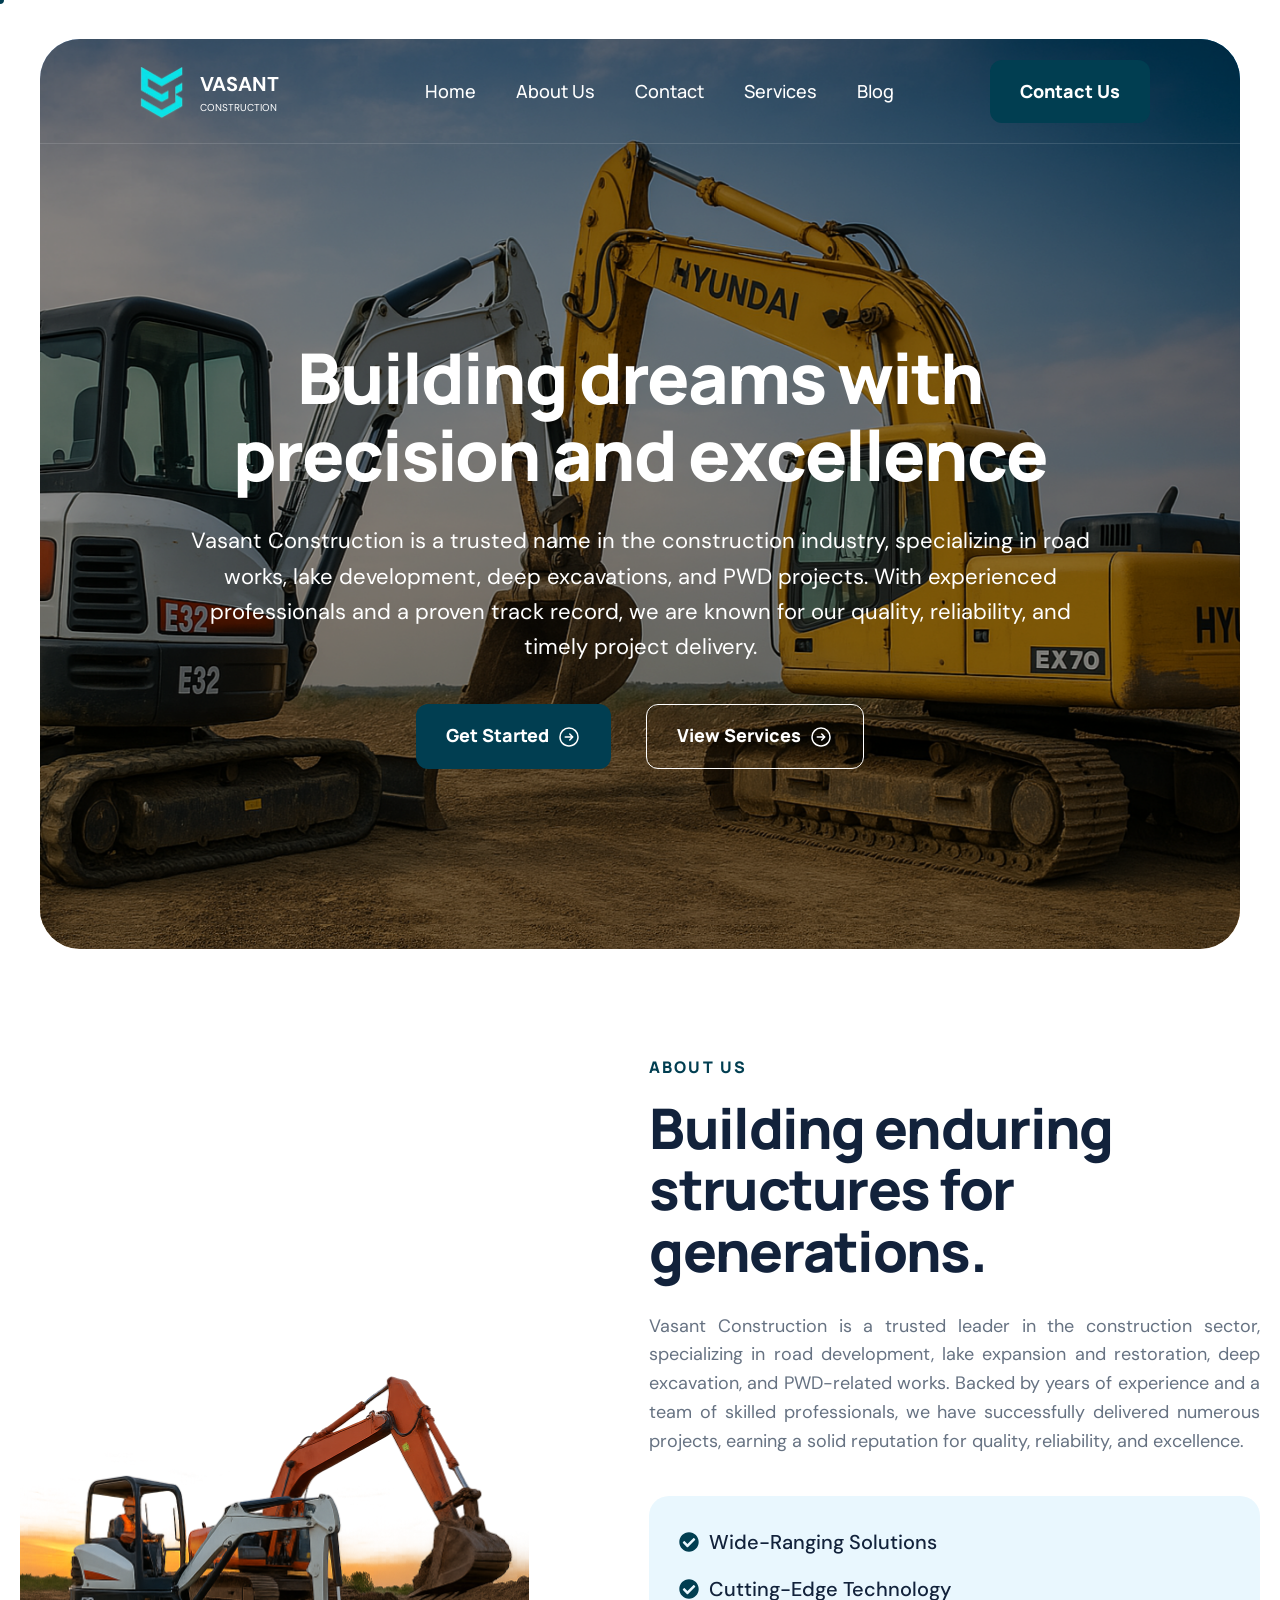
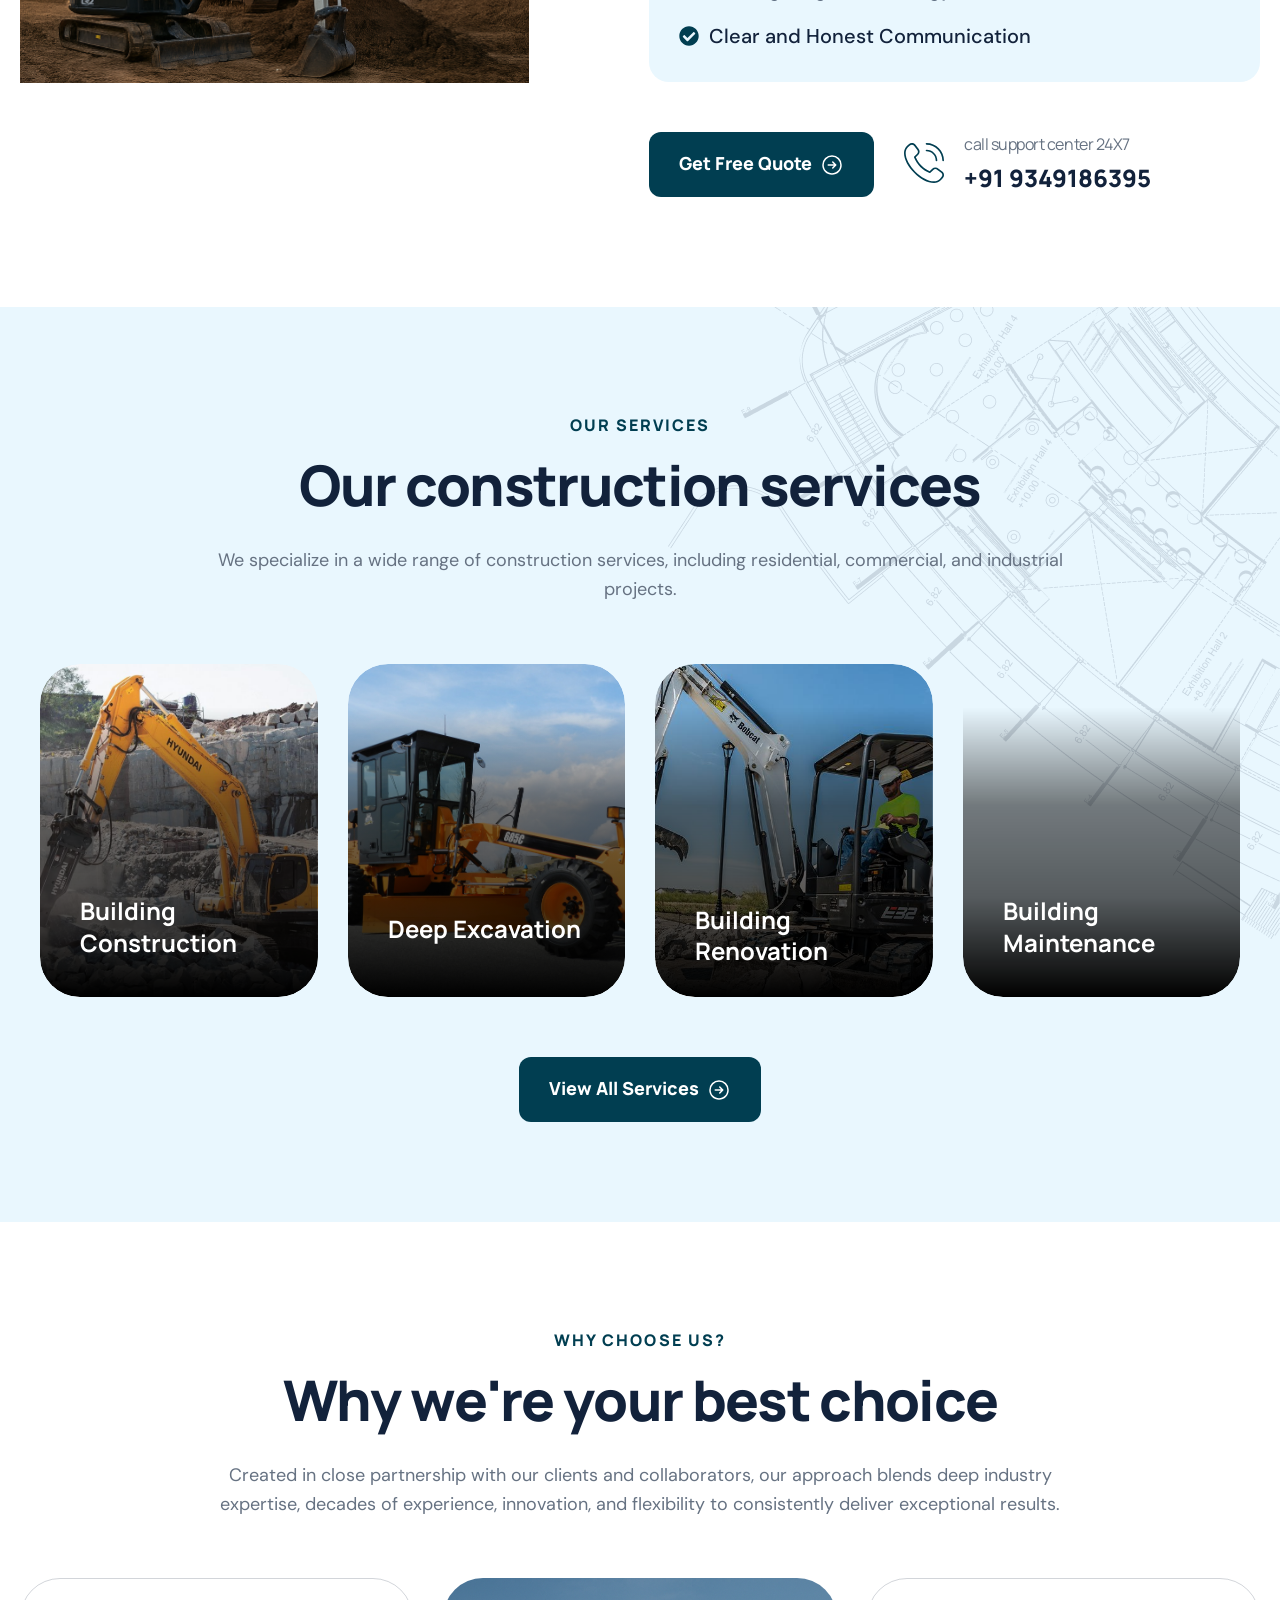
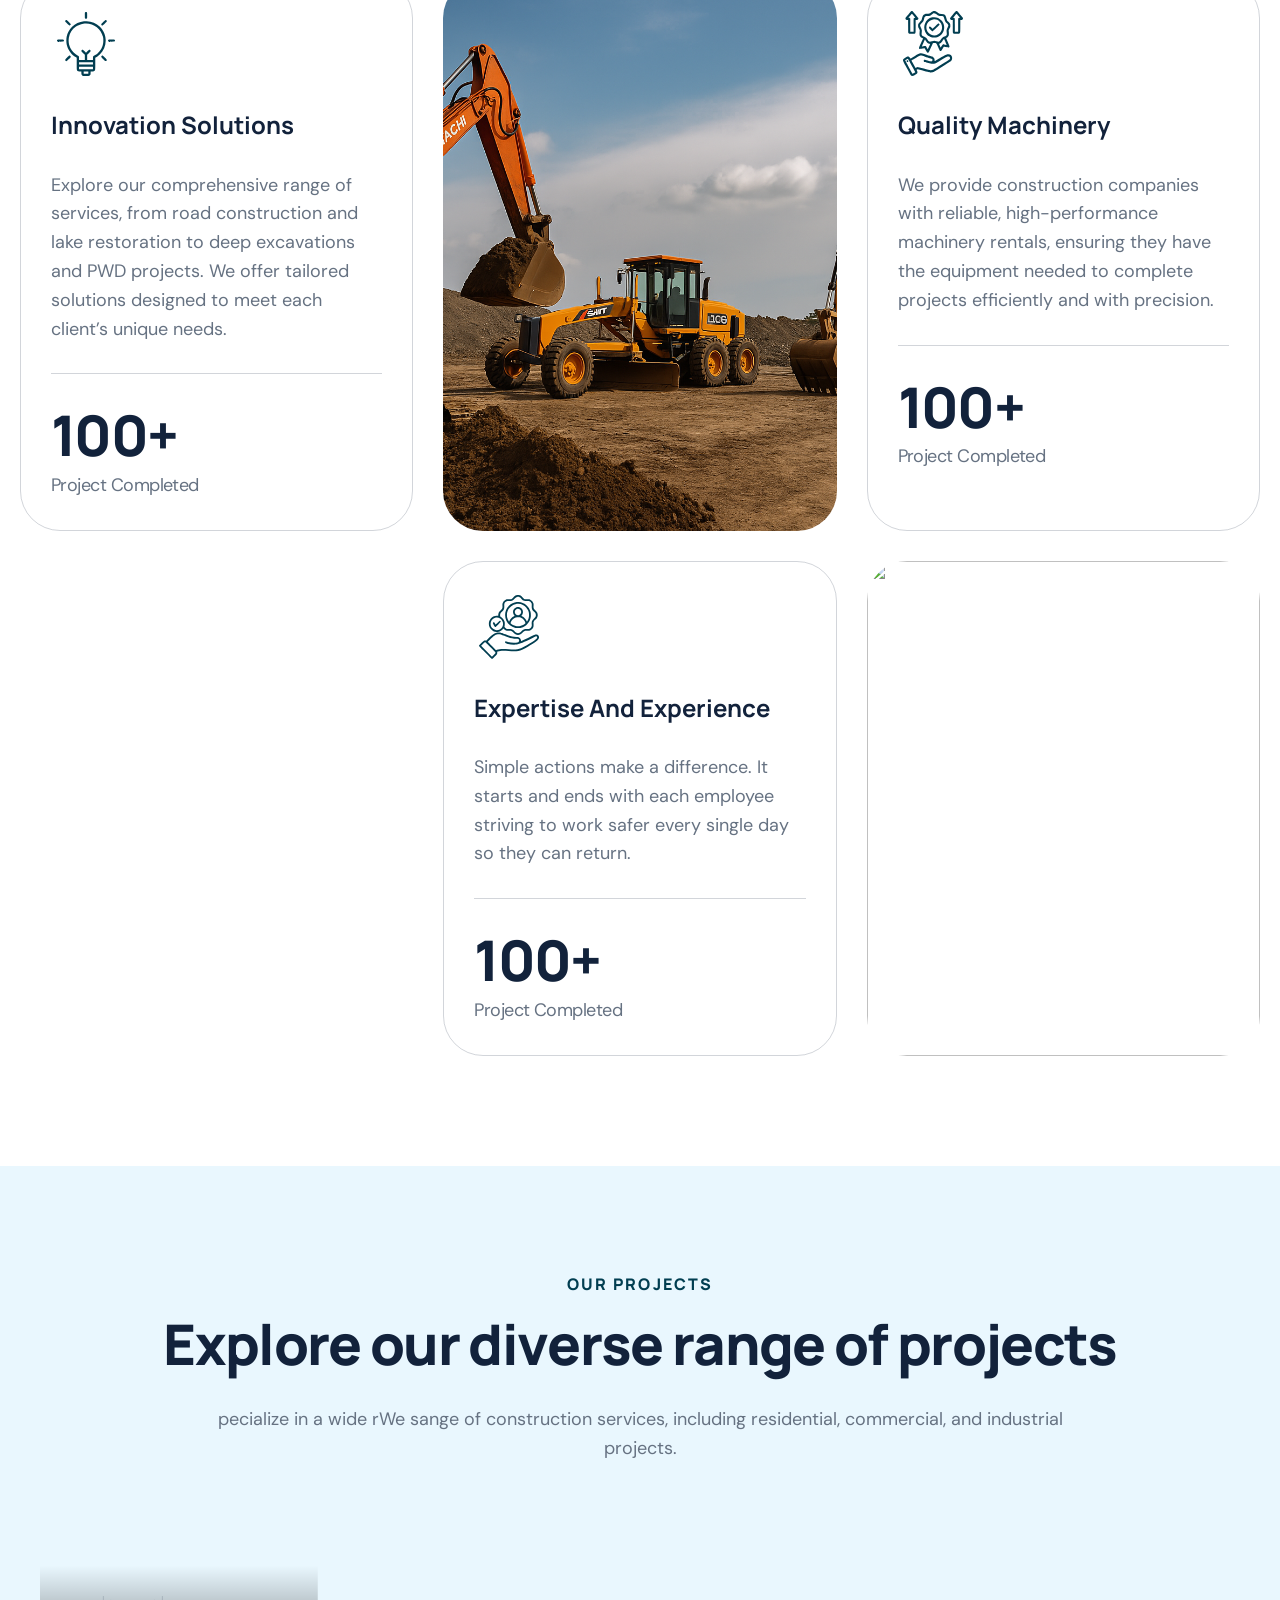
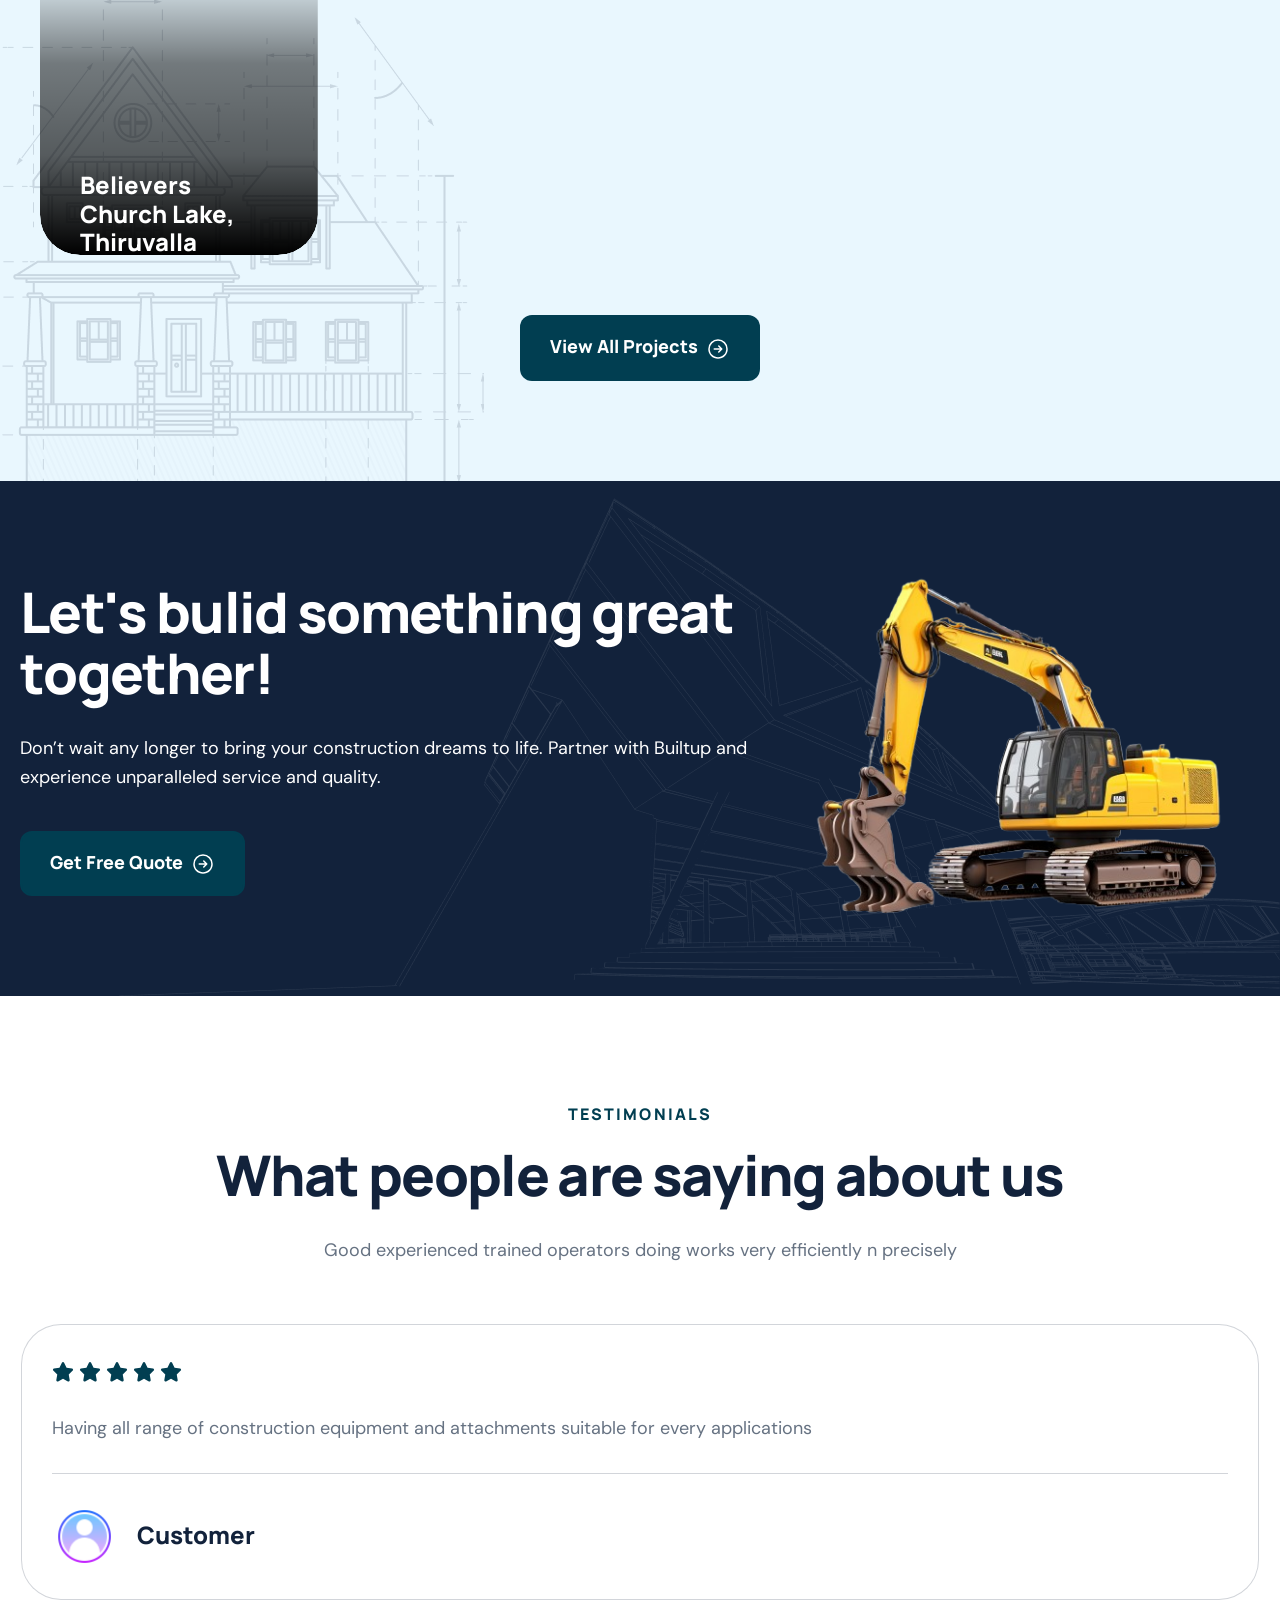
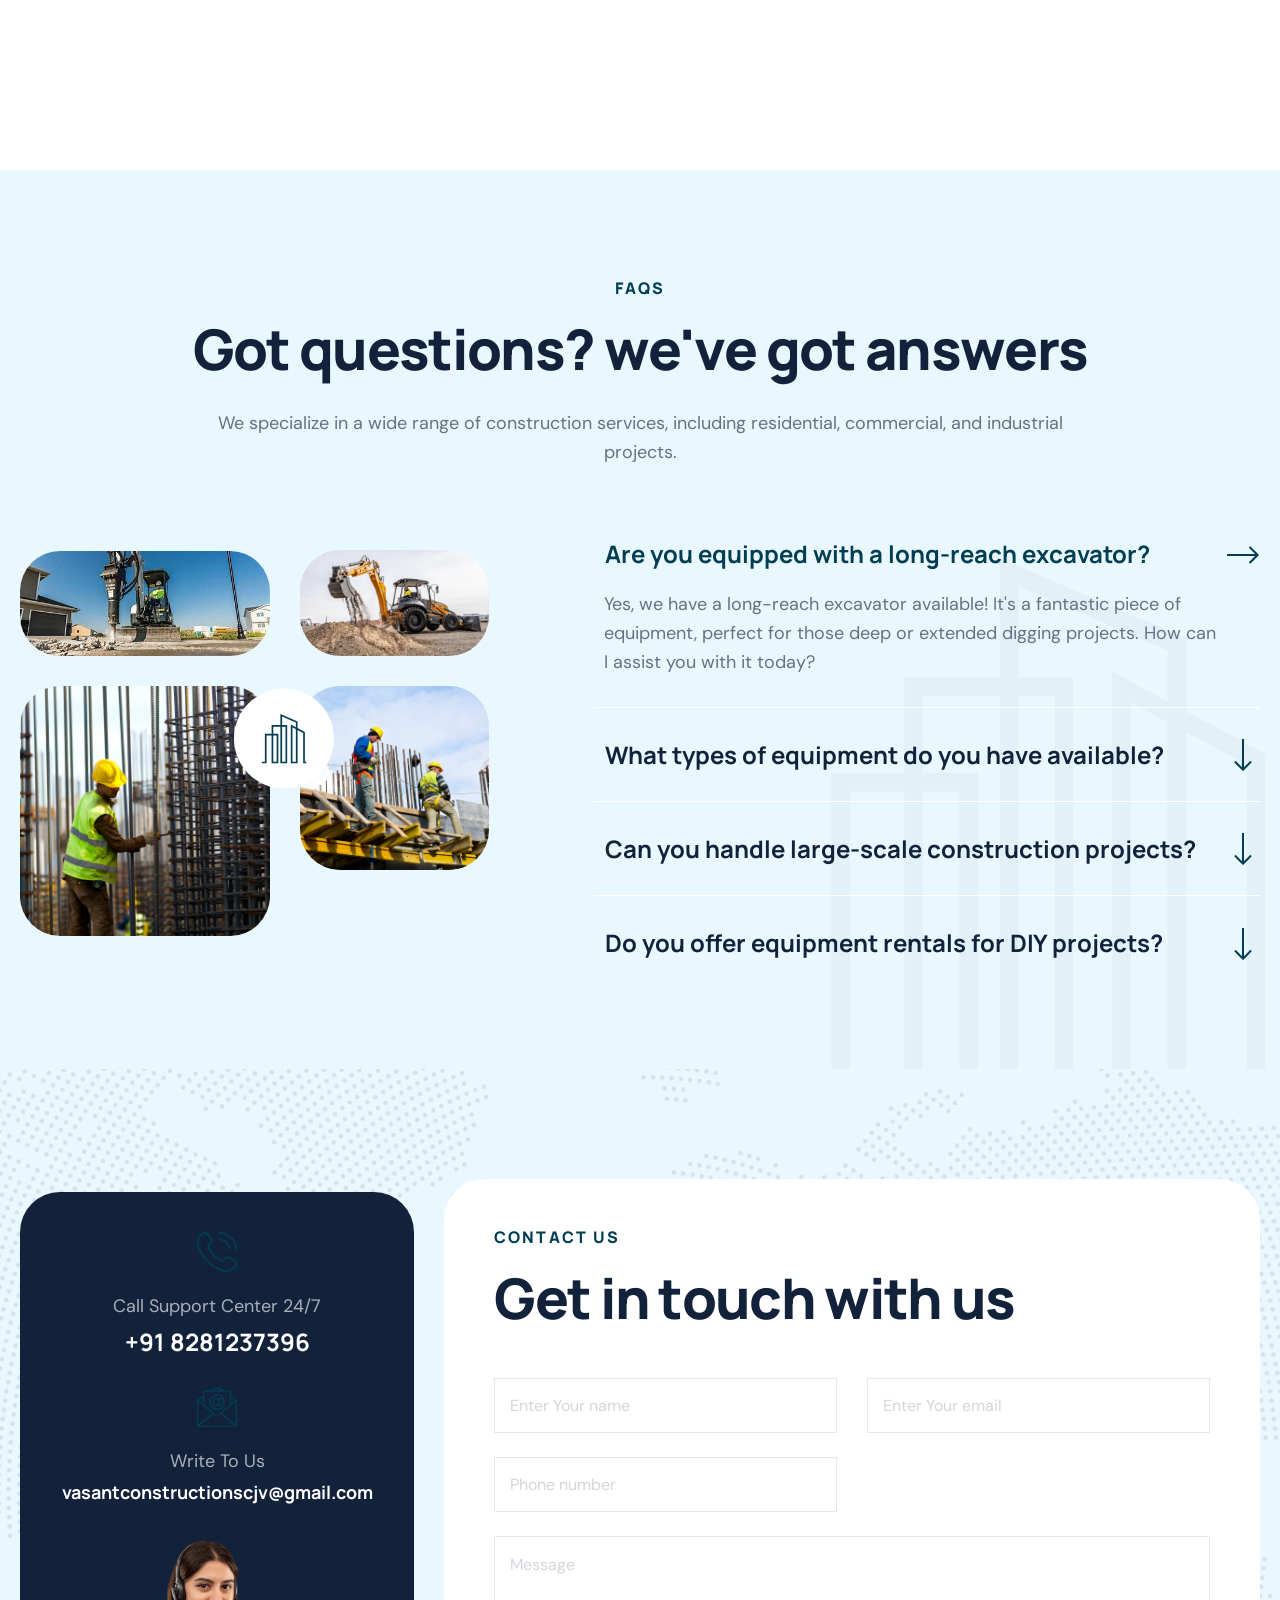
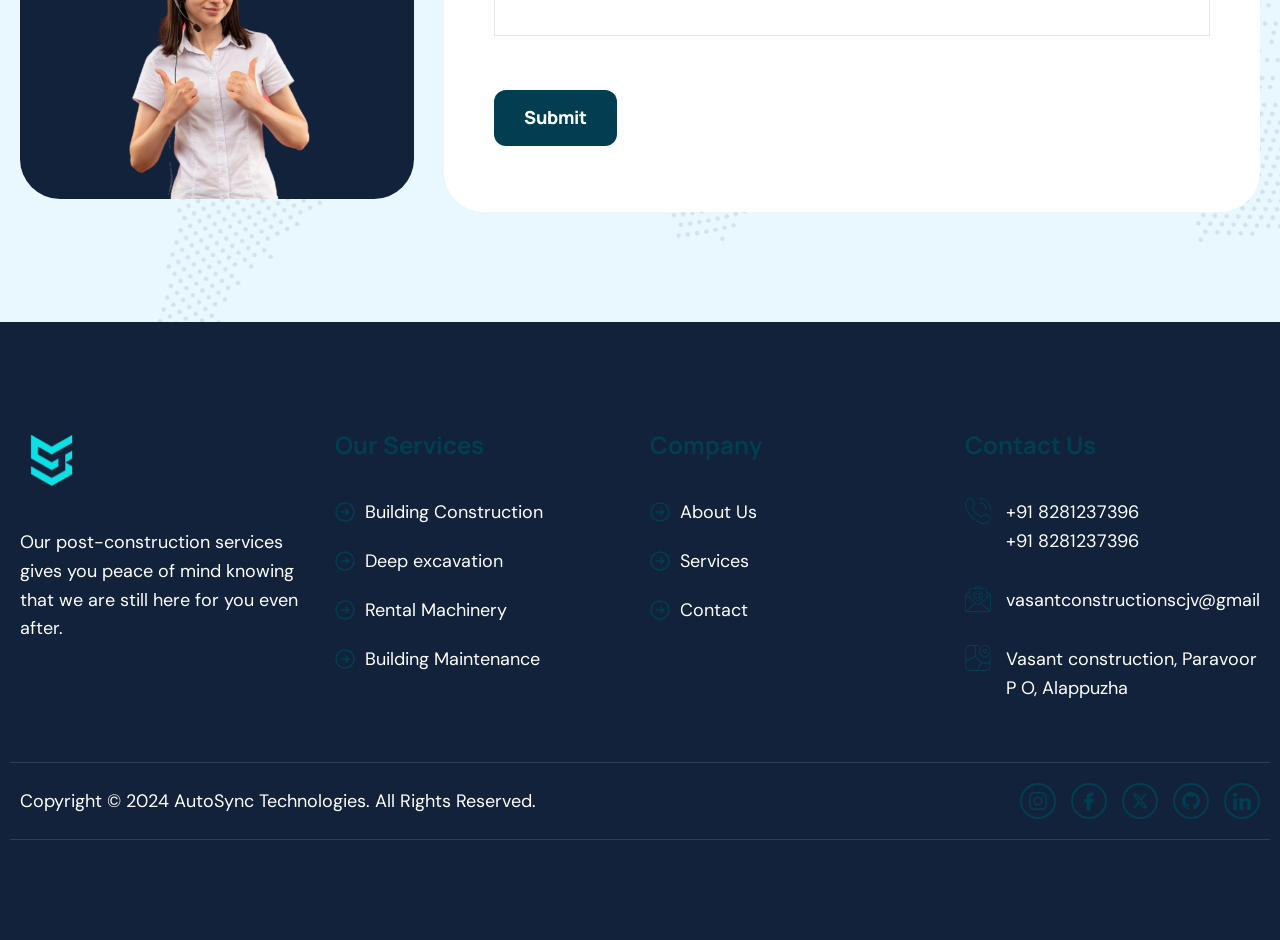
==== commit 20ff9111: "Update index.html" ====
--- a/index.html
+++ b/index.html
@@ -1,9 +1,19 @@
 <!DOCTYPE html>
 <html lang="en-US">
 
-<!-- Mirrored from demo.awaikenthemes.com/builtup/ by HTTrack Website Copier/3.x [XR&CO'2014], Sun, 02 Feb 2025 14:25:27 GMT -->
-<!-- Added by HTTrack -->
-<meta http-equiv="content-type" content="text/html;charset=UTF-8" /><!-- /Added by HTTrack -->
+<title>vasantconstruction.com– Excavation & Construction Equipment Hire in Alappuzha</title>
+	
+<meta name="description" content="Reliable construction and deep excavation services in Alappuzha. 
+Bobcat E32 mini excavator rental, JCB machine hire, 
+EX70 excavator for rent, Concrete mixer rental, 
+E32 excavator (agriculture use), Ajax self-loading mixer hire, 
+Leeboy 785XL motor grader rental, Mini excavator hire, 
+JCB 225 Quarry Master rental, Deep excavation and site clearing, 
+Transporting Leeboy grader, Sany C-10 motor grader rental, 
+Bulldozer and excavator hire. Book construction machinery online now.">
+
+	
+<meta http-equiv="content-type" content="text/html;charset=UTF-8" />
 
 <head>
 	<meta charset="UTF-8">
@@ -2863,4 +2873,4 @@
 <!-- Dynamic page generated in 0.597 seconds. -->
 <!-- Cached page generated by WP-Super-Cache on 2025-02-02 13:59:07 -->
 
-<!-- super cache -->+<!-- super cache -->
